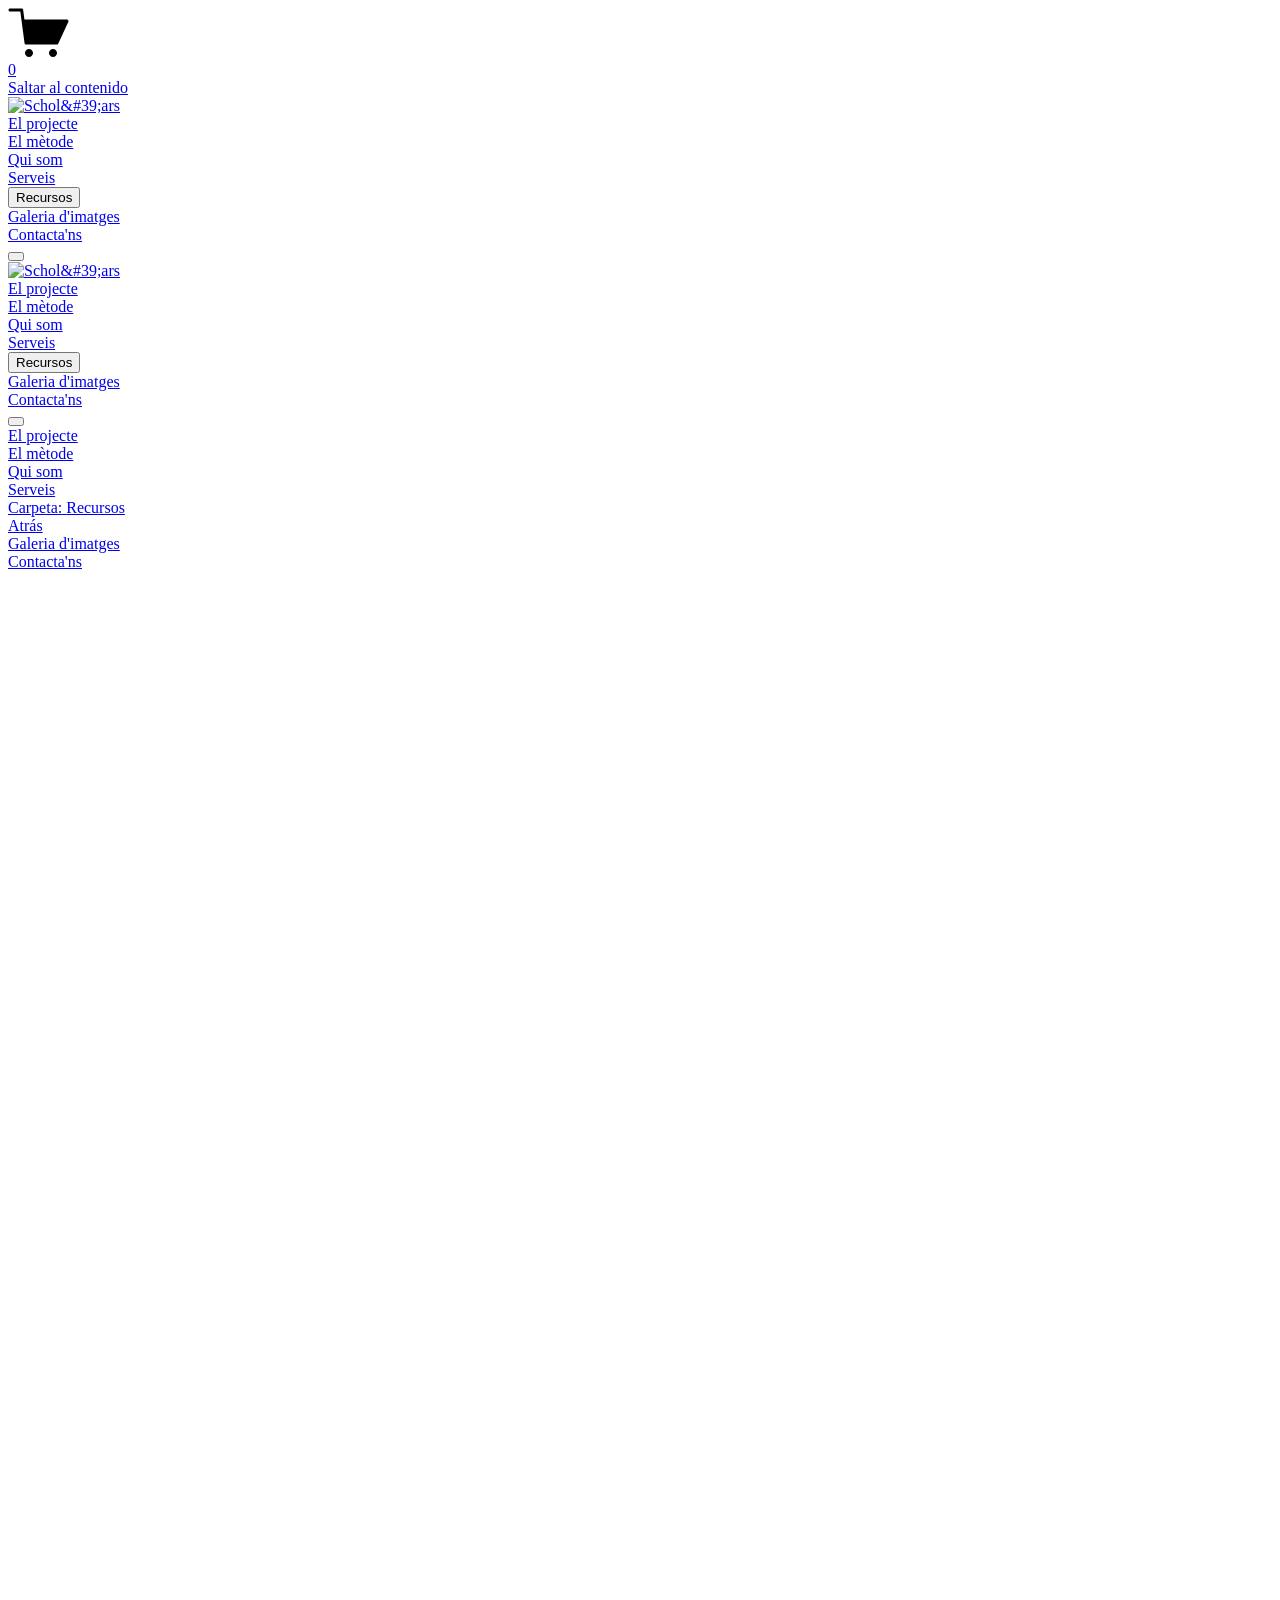
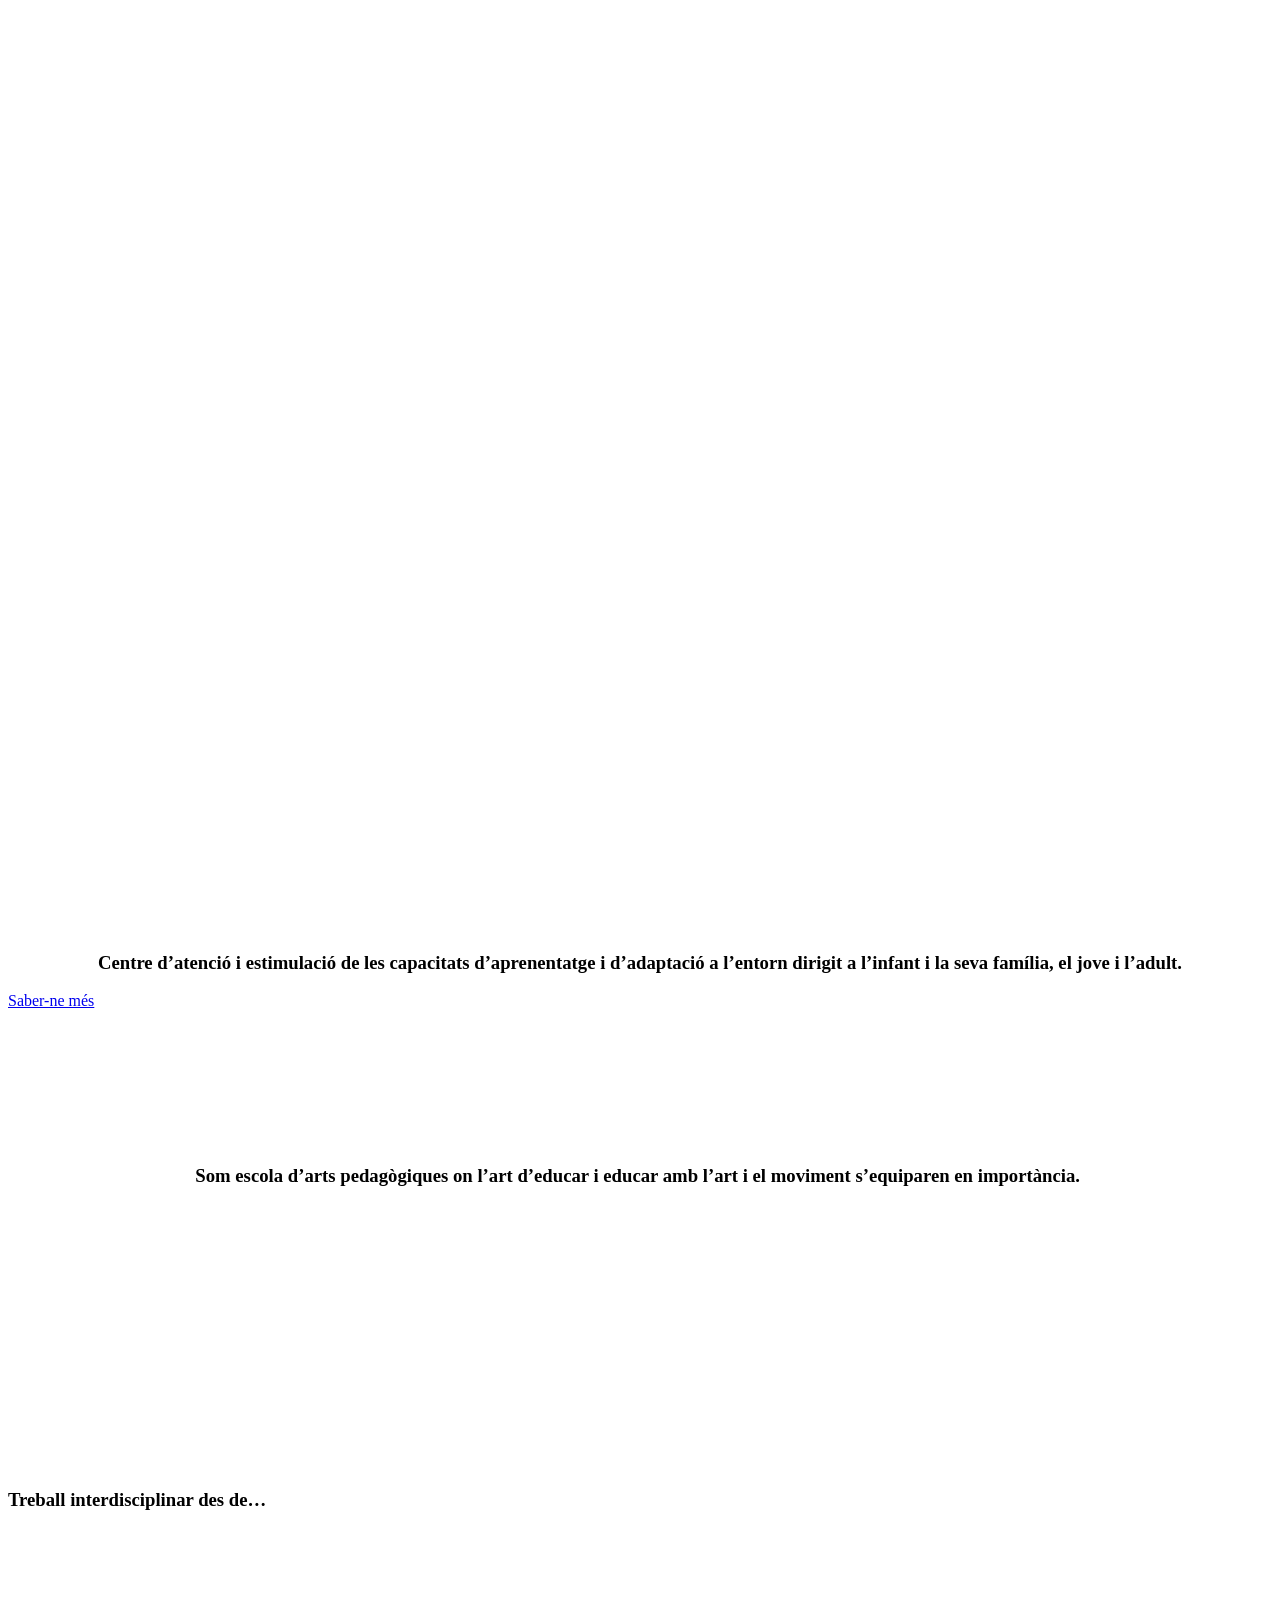
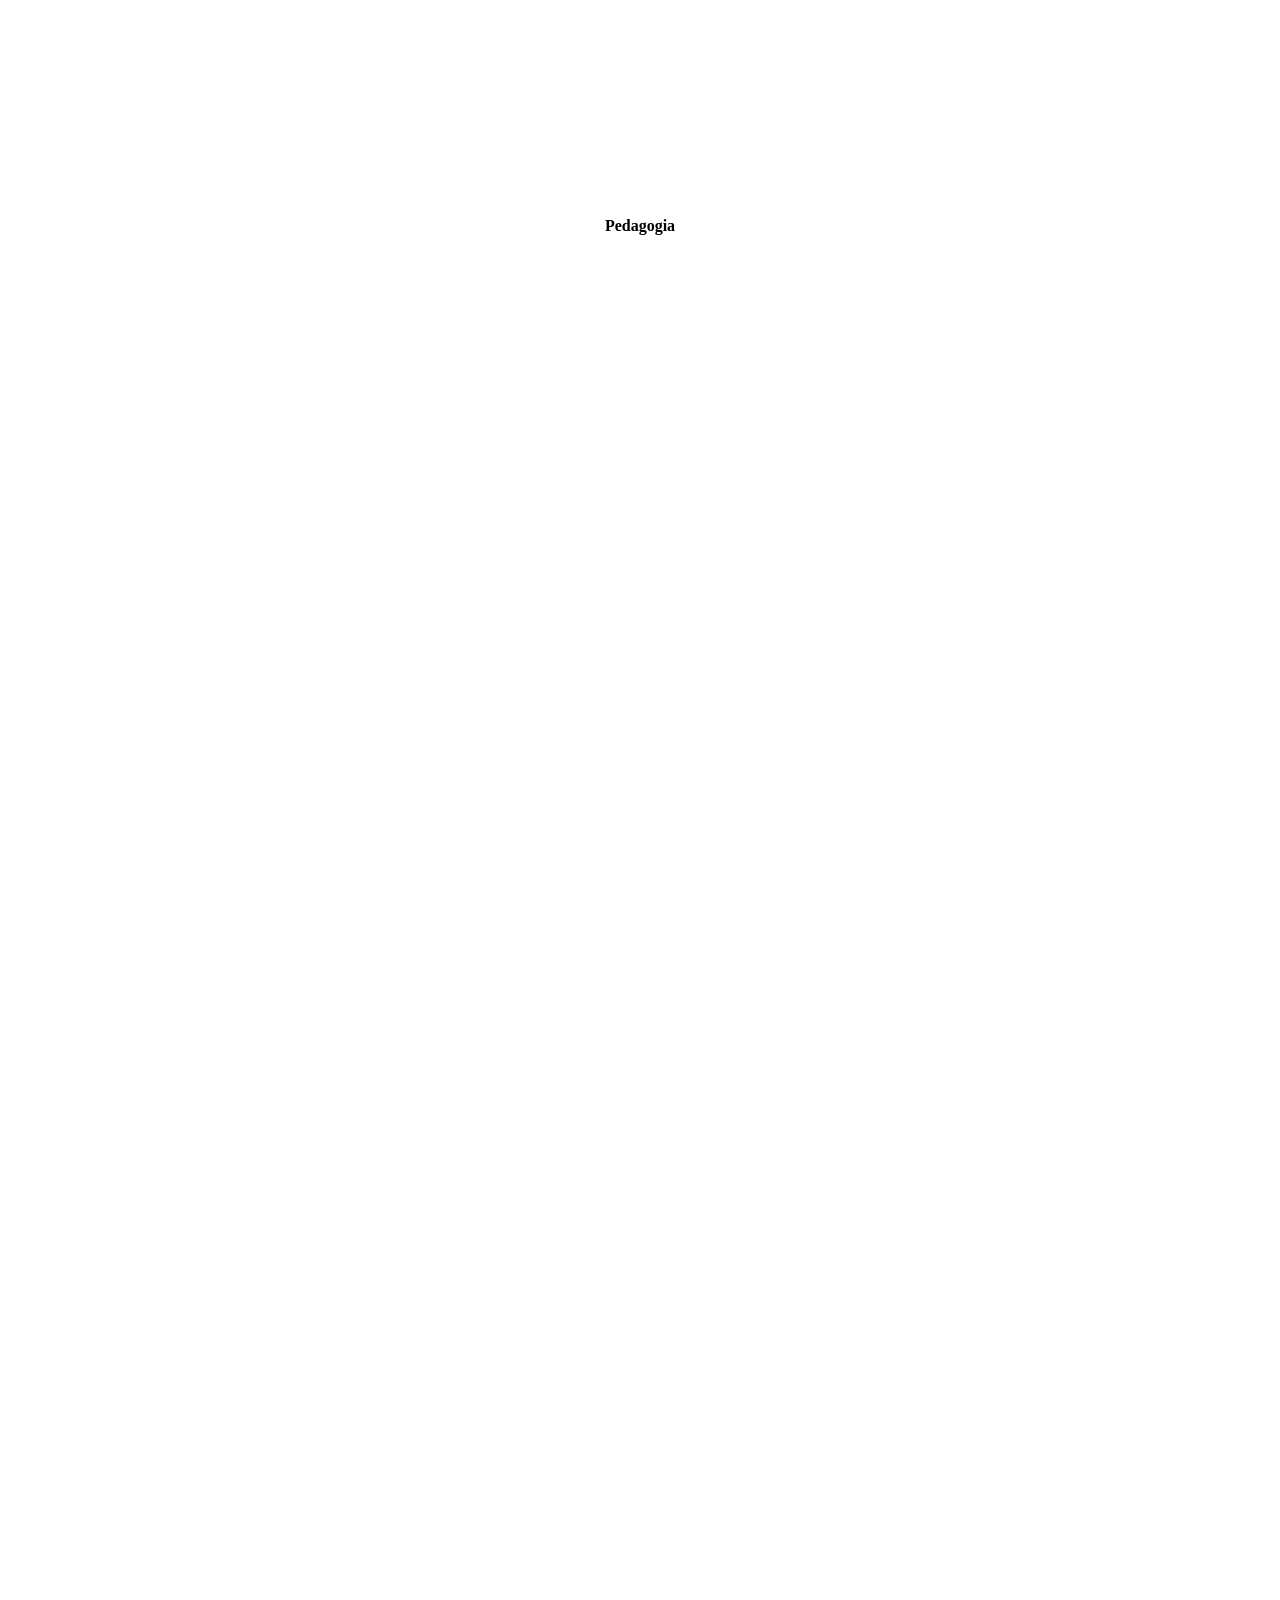
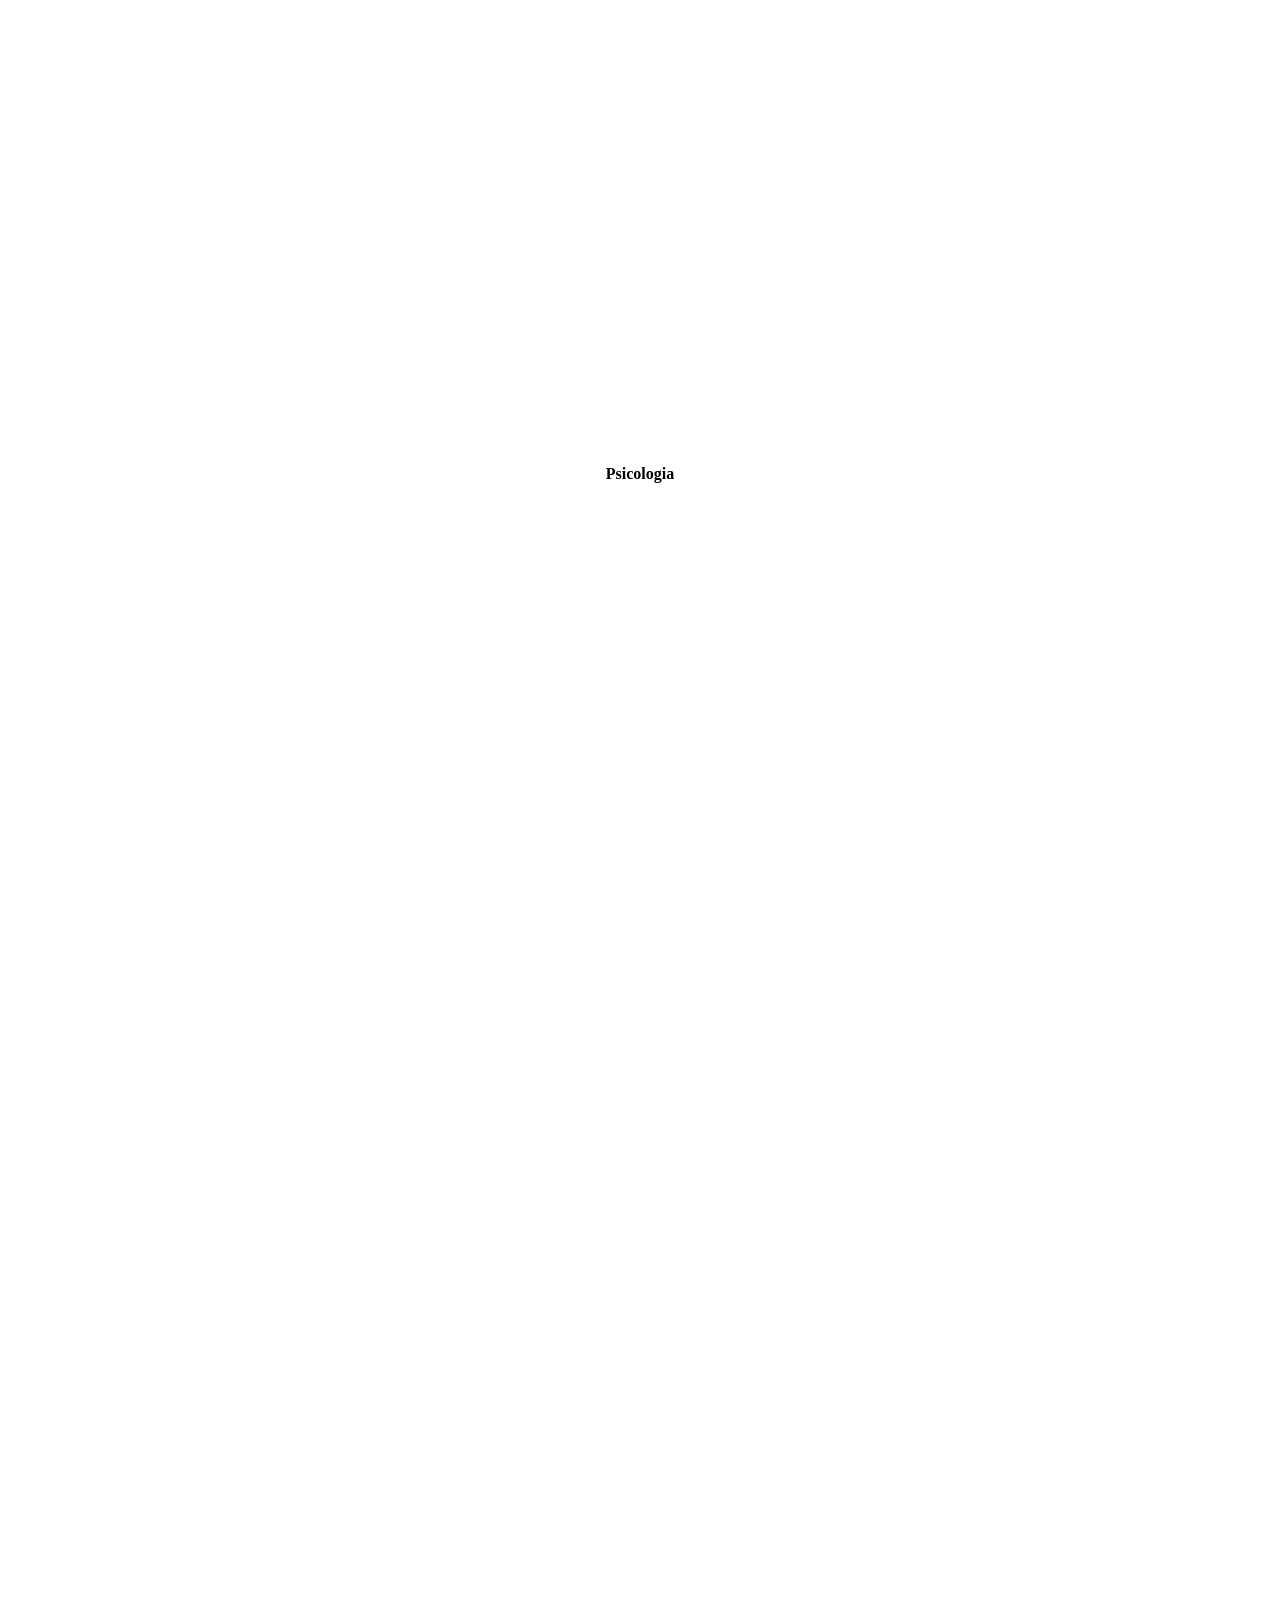
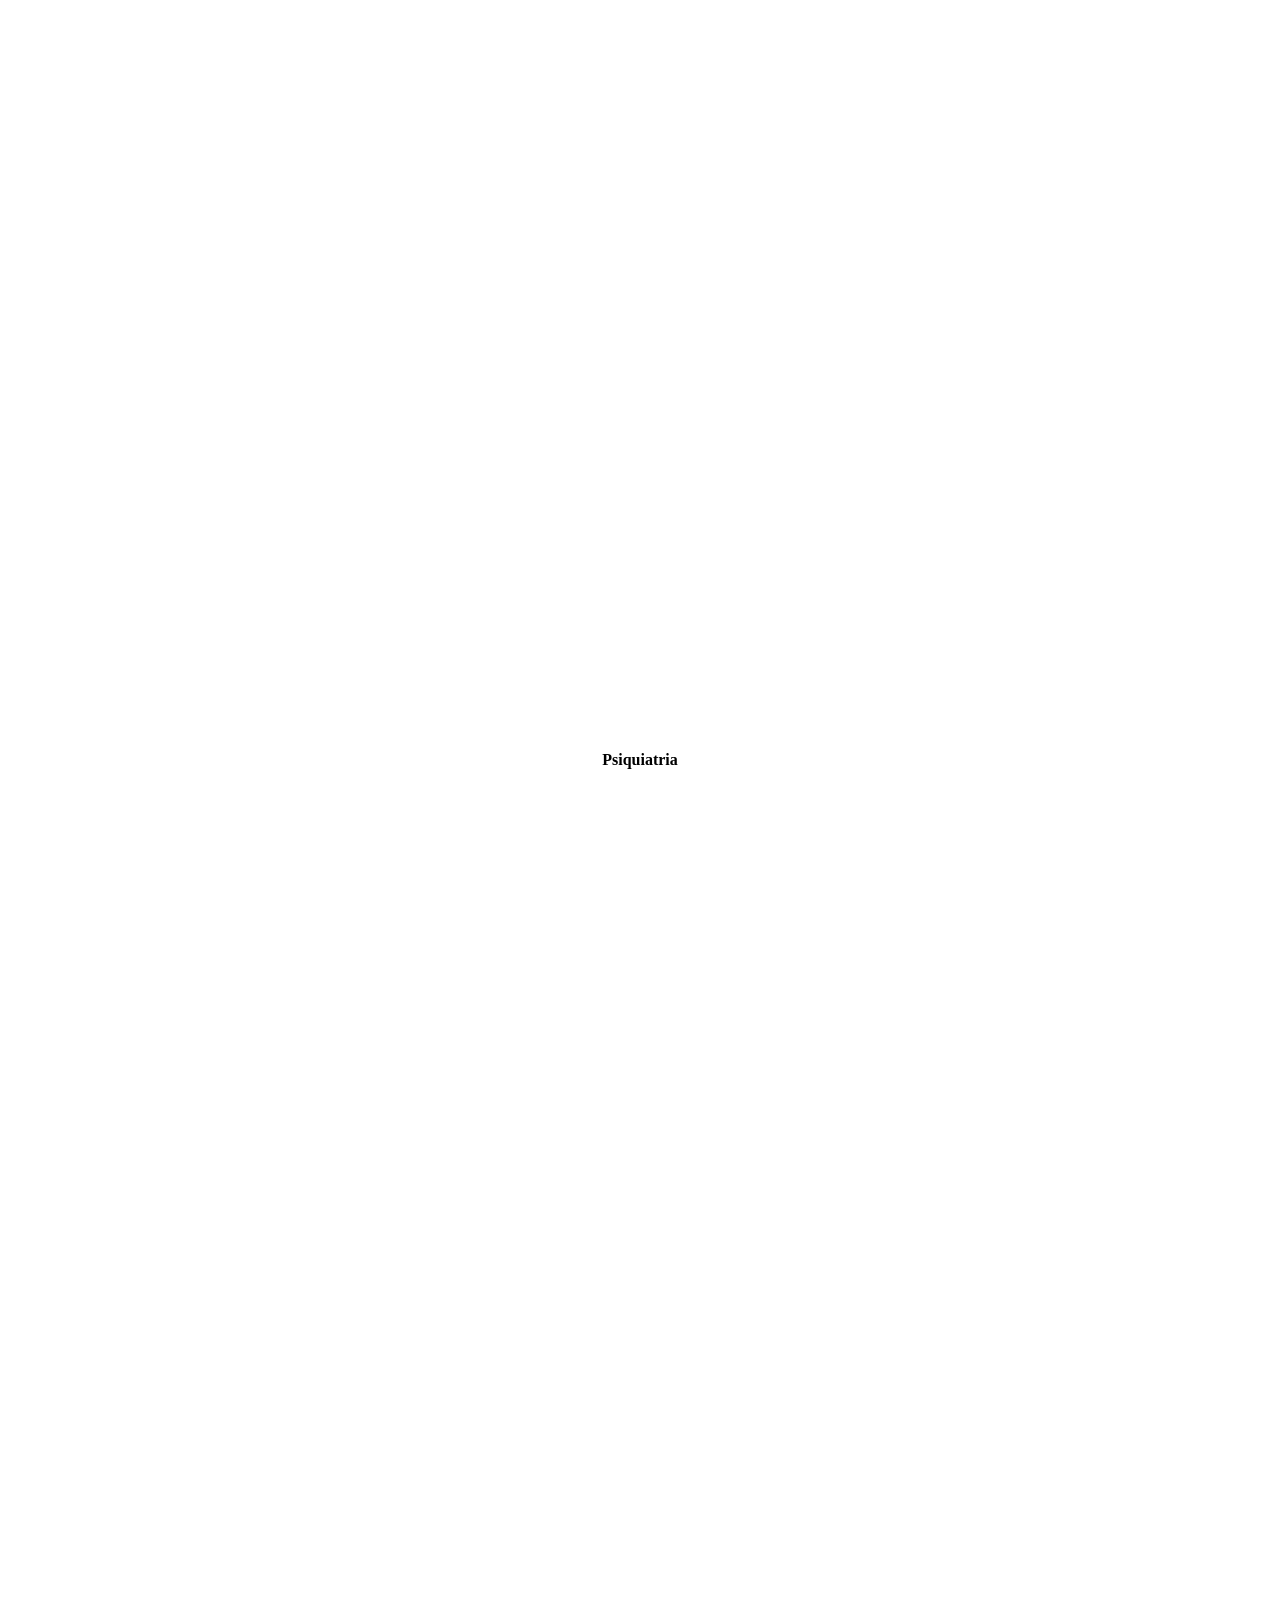
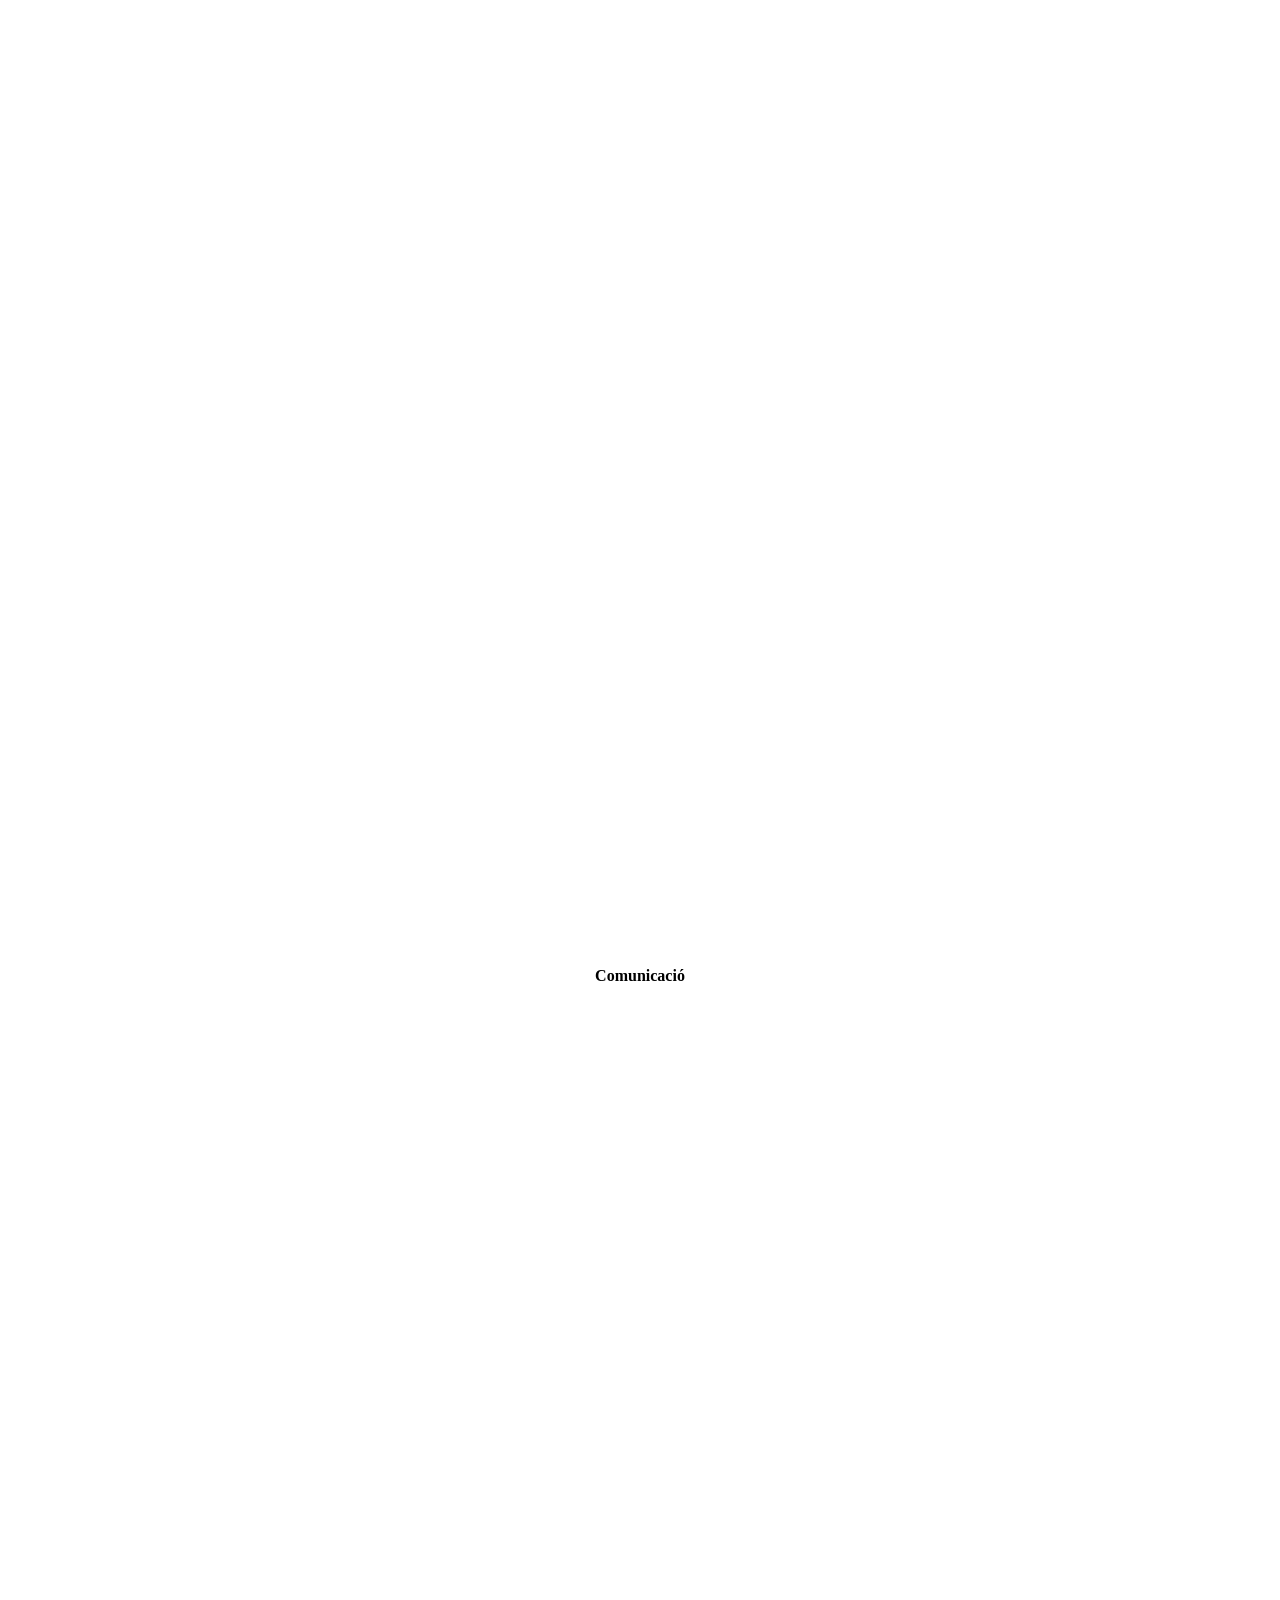
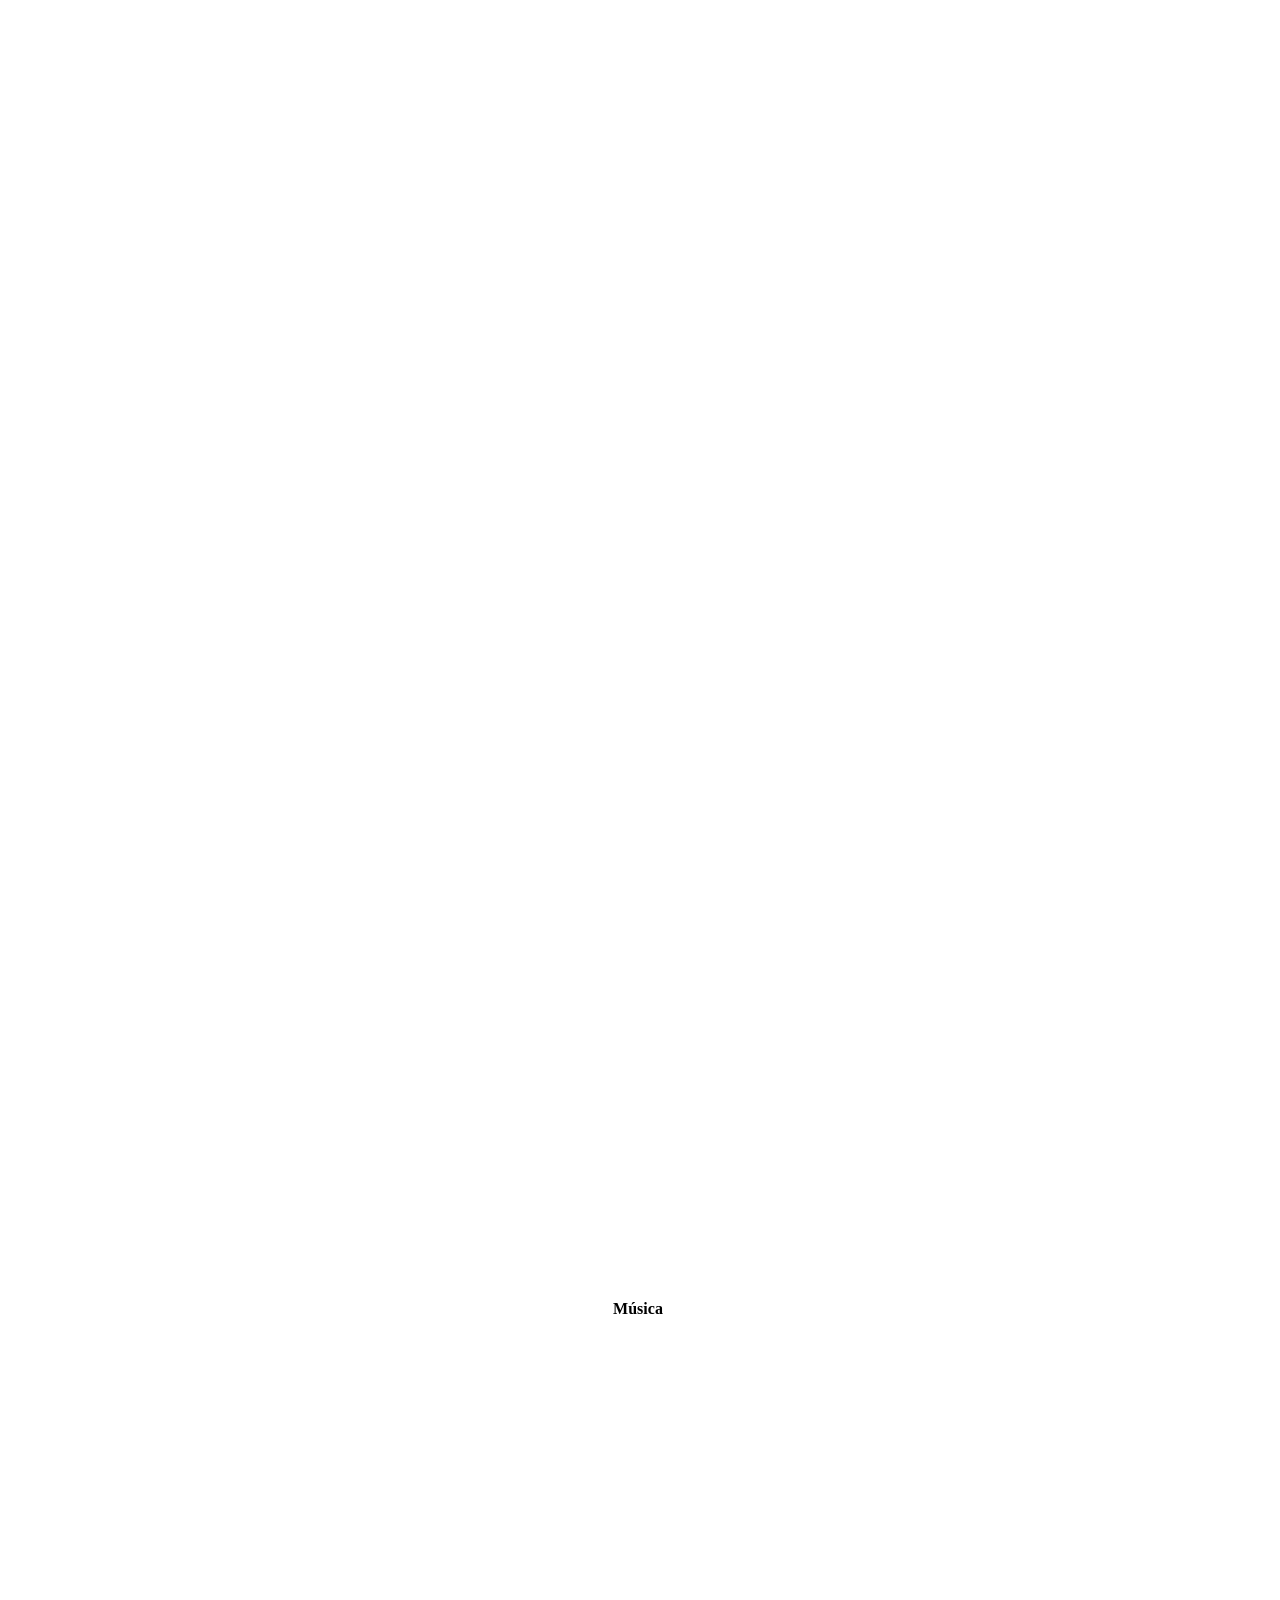
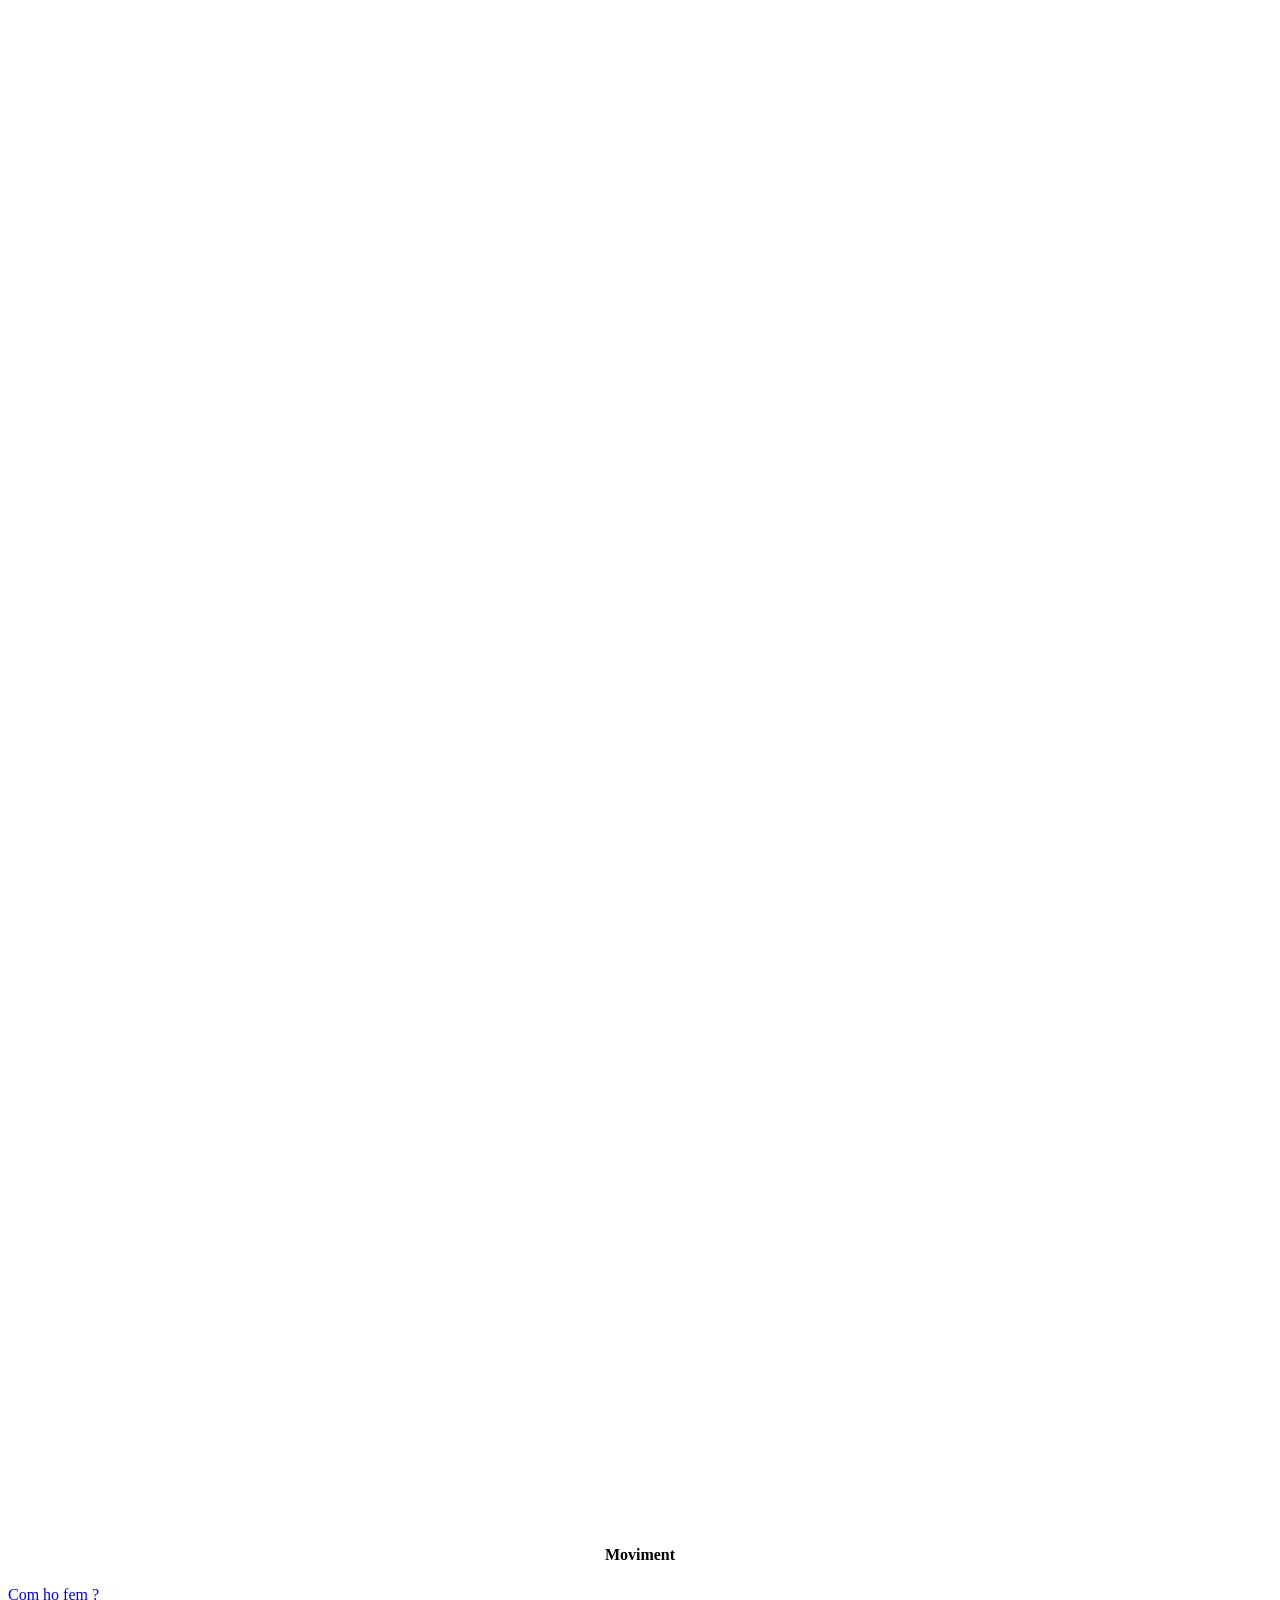
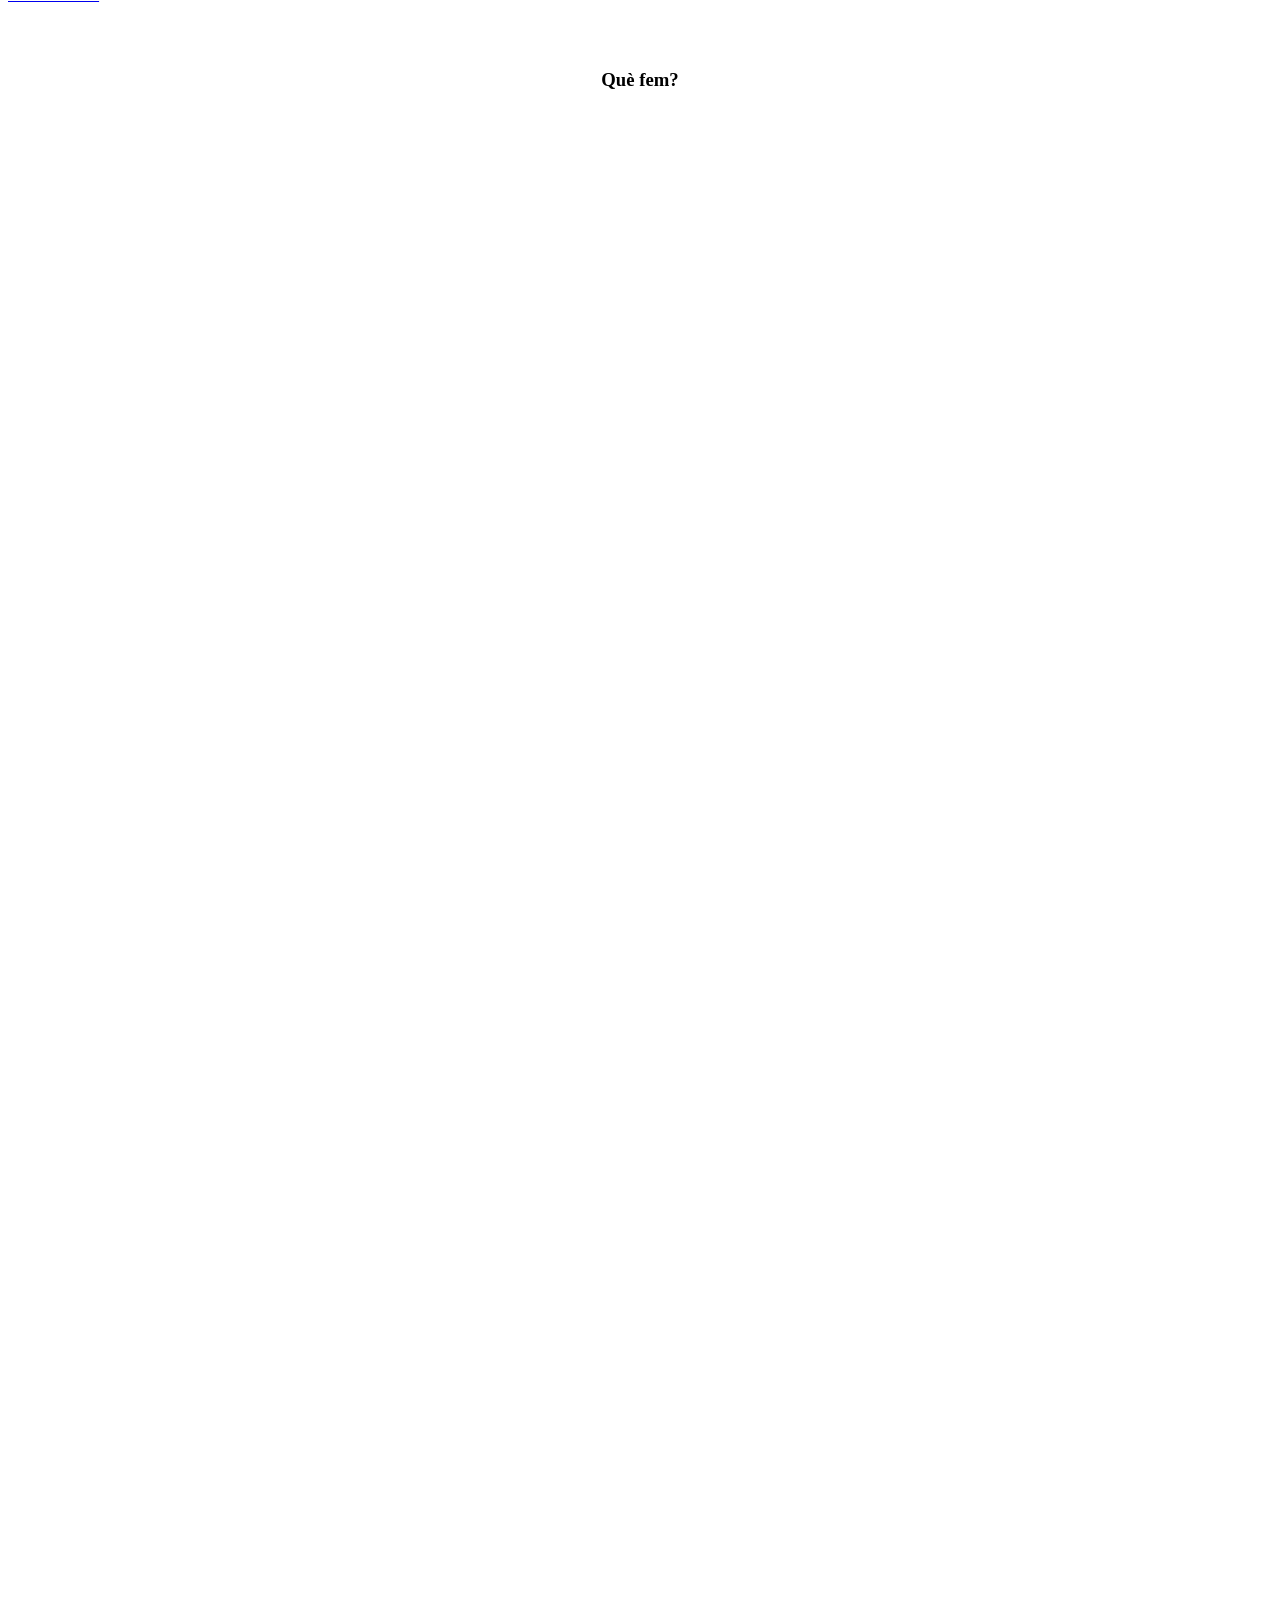
==== index.html @ 6e0f1e00 "first commit" ====
<!doctype html>
<html xmlns:og="http://opengraphprotocol.org/schema/" xmlns:fb="http://www.facebook.com/2008/fbml" lang="es-ES"  >
  <head>
    <meta http-equiv="X-UA-Compatible" content="IE=edge,chrome=1">
    <meta name="viewport" content="width=device-width, initial-scale=1">
    <!-- This is Squarespace. --><!-- schol-ars -->
<base href="">
<meta charset="utf-8" />
<title>Schol&#39;ars</title>
<meta http-equiv="Accept-CH" content="Sec-CH-UA-Platform-Version, Sec-CH-UA-Model" /><link rel="icon" type="image/x-icon" href="https://assets.squarespace.com/universal/default-favicon.ico"/>
<link rel="canonical" href="index.html"/>
<meta property="og:site_name" content="Schol'ars"/>
<meta property="og:title" content="Schol&#39;ars"/>
<meta property="og:url" content="https://schol-ars.squarespace.com"/>
<meta property="og:type" content="website"/>
<meta property="og:image" content="http://static1.squarespace.com/static/5f0d84dde316c2259bf002a9/t/5f100705324d32250b6d1230/1594885895617/factura.logo_schol%2527ars.jpg?format=1500w"/>
<meta property="og:image:width" content="1120"/>
<meta property="og:image:height" content="123"/>
<meta itemprop="name" content="Schol'ars"/>
<meta itemprop="url" content="https://schol-ars.squarespace.com"/>
<meta itemprop="thumbnailUrl" content="http://static1.squarespace.com/static/5f0d84dde316c2259bf002a9/t/5f100705324d32250b6d1230/1594885895617/factura.logo_schol%2527ars.jpg?format=1500w"/>
<link rel="image_src" href="http://static1.squarespace.com/static/5f0d84dde316c2259bf002a9/t/5f100705324d32250b6d1230/1594885895617/factura.logo_schol%2527ars.jpg?format=1500w" />
<meta itemprop="image" content="http://static1.squarespace.com/static/5f0d84dde316c2259bf002a9/t/5f100705324d32250b6d1230/1594885895617/factura.logo_schol%2527ars.jpg?format=1500w"/>
<meta name="twitter:title" content="Schol'ars"/>
<meta name="twitter:image" content="http://static1.squarespace.com/static/5f0d84dde316c2259bf002a9/t/5f100705324d32250b6d1230/1594885895617/factura.logo_schol%2527ars.jpg?format=1500w"/>
<meta name="twitter:url" content="https://schol-ars.squarespace.com"/>
<meta name="twitter:card" content="summary"/>
<meta name="description" content="" />
<link rel="preconnect" href="https://images.squarespace-cdn.com">
<link rel="preconnect" href="https://use.typekit.net" crossorigin>
<link rel="preconnect" href="https://p.typekit.net" crossorigin>
<script type="text/javascript" src="https://use.typekit.net/ik/[base64].js" async fetchpriority="high" onload="try{Typekit.load();}catch(e){} document.documentElement.classList.remove('wf-loading');"></script>
<script>document.documentElement.classList.add('wf-loading')</script>
<style>@keyframes fonts-loading { 0%, 99% { color: transparent; } } html.wf-loading * { animation: fonts-loading 3s; }</style>
<link rel="preconnect" href="https://fonts.gstatic.com" crossorigin>
<link rel="stylesheet" href="https://fonts.googleapis.com/css2?family=Cormorant+Garamond:ital,wght@0,500;0,700;1,500;1,700"><script type="text/javascript" crossorigin="anonymous" defer="true" nomodule="nomodule" src="https://assets.squarespace.com/@sqs/polyfiller/1.6/legacy.js"></script>
<script type="text/javascript" crossorigin="anonymous" defer="true" src="https://assets.squarespace.com/@sqs/polyfiller/1.6/modern.js"></script>
<script type="text/javascript">SQUARESPACE_ROLLUPS = {};</script>
<script>(function(rollups, name) { if (!rollups[name]) { rollups[name] = {}; } rollups[name].js = ["//assets.squarespace.com/universal/scripts-compressed/visitor-site-error-reporter-7f1647fe2903f817-min.es-419.js"]; })(SQUARESPACE_ROLLUPS, 'squarespace-visitor_site_error_reporter');</script>
<script crossorigin="anonymous" src="https://assets.squarespace.com/universal/scripts-compressed/visitor-site-error-reporter-7f1647fe2903f817-min.es-419.js" defer ></script><script>(function(rollups, name) { if (!rollups[name]) { rollups[name] = {}; } rollups[name].js = ["//assets.squarespace.com/universal/scripts-compressed/extract-css-runtime-5b43f9278a1d5c39-min.es-419.js"]; })(SQUARESPACE_ROLLUPS, 'squarespace-extract_css_runtime');</script>
<script crossorigin="anonymous" src="https://assets.squarespace.com/universal/scripts-compressed/extract-css-runtime-5b43f9278a1d5c39-min.es-419.js" defer ></script><script>(function(rollups, name) { if (!rollups[name]) { rollups[name] = {}; } rollups[name].js = ["//assets.squarespace.com/universal/scripts-compressed/extract-css-moment-js-vendor-30cd72f6ff728add-min.es-419.js"]; })(SQUARESPACE_ROLLUPS, 'squarespace-extract_css_moment_js_vendor');</script>
<script crossorigin="anonymous" src="https://assets.squarespace.com/universal/scripts-compressed/extract-css-moment-js-vendor-30cd72f6ff728add-min.es-419.js" defer ></script><script>(function(rollups, name) { if (!rollups[name]) { rollups[name] = {}; } rollups[name].js = ["//assets.squarespace.com/universal/scripts-compressed/cldr-resource-pack-d74d73e89c17c5ac-min.es-419.js"]; })(SQUARESPACE_ROLLUPS, 'squarespace-cldr_resource_pack');</script>
<script crossorigin="anonymous" src="https://assets.squarespace.com/universal/scripts-compressed/cldr-resource-pack-d74d73e89c17c5ac-min.es-419.js" defer ></script><script>(function(rollups, name) { if (!rollups[name]) { rollups[name] = {}; } rollups[name].js = ["//assets.squarespace.com/universal/scripts-compressed/common-vendors-stable-c8ba9c9bb37f18ad-min.es-419.js"]; })(SQUARESPACE_ROLLUPS, 'squarespace-common_vendors_stable');</script>
<script crossorigin="anonymous" src="https://assets.squarespace.com/universal/scripts-compressed/common-vendors-stable-c8ba9c9bb37f18ad-min.es-419.js" defer ></script><script>(function(rollups, name) { if (!rollups[name]) { rollups[name] = {}; } rollups[name].js = ["//assets.squarespace.com/universal/scripts-compressed/common-vendors-1fcf296abdf29175-min.es-419.js"]; })(SQUARESPACE_ROLLUPS, 'squarespace-common_vendors');</script>
<script crossorigin="anonymous" src="https://assets.squarespace.com/universal/scripts-compressed/common-vendors-1fcf296abdf29175-min.es-419.js" defer ></script><script>(function(rollups, name) { if (!rollups[name]) { rollups[name] = {}; } rollups[name].js = ["//assets.squarespace.com/universal/scripts-compressed/common-3fb6f1de9ffe36f9-min.es-419.js"]; })(SQUARESPACE_ROLLUPS, 'squarespace-common');</script>
<script crossorigin="anonymous" src="https://assets.squarespace.com/universal/scripts-compressed/common-3fb6f1de9ffe36f9-min.es-419.js" defer ></script><script>(function(rollups, name) { if (!rollups[name]) { rollups[name] = {}; } rollups[name].js = ["//assets.squarespace.com/universal/scripts-compressed/performance-dc59df8c6d82b7d9-min.es-419.js"]; })(SQUARESPACE_ROLLUPS, 'squarespace-performance');</script>
<script crossorigin="anonymous" src="https://assets.squarespace.com/universal/scripts-compressed/performance-dc59df8c6d82b7d9-min.es-419.js" defer ></script><script data-name="static-context">Static = window.Static || {}; Static.SQUARESPACE_CONTEXT = {"betaFeatureFlags":["member_areas_feature","campaigns_discount_section_in_blasts","enable_modernized_pdp_m3_layout_ux","i18n_beta_website_locales","marketing_automations","scripts_defer","campaigns_merch_state","modernized-pdp-m2-enabled","campaigns_table_v2","contacts_and_campaigns_redesign","override_block_styles","supports_versioned_template_assets","campaigns_discount_section_in_automations","enable_form_submission_trigger","new_stacked_index","nested_categories","enable_modernized_pdp_m3_fluid","campaigns_thumbnail_layout","campaigns_import_discounts","marketing_landing_page","order_status_page_checkout_landing_enabled","campaigns_new_image_layout_picker"],"facebookAppId":"314192535267336","facebookApiVersion":"v6.0","rollups":{"squarespace-announcement-bar":{"js":"//assets.squarespace.com/universal/scripts-compressed/announcement-bar-2d677a460b879b42-min.es-419.js"},"squarespace-audio-player":{"css":"//assets.squarespace.com/universal/styles-compressed/audio-player-b05f5197a871c566-min.es-419.css","js":"//assets.squarespace.com/universal/scripts-compressed/audio-player-f556bed9611e06a5-min.es-419.js"},"squarespace-blog-collection-list":{"css":"//assets.squarespace.com/universal/styles-compressed/blog-collection-list-b4046463b72f34e2-min.es-419.css","js":"//assets.squarespace.com/universal/scripts-compressed/blog-collection-list-c432d7821c60b286-min.es-419.js"},"squarespace-calendar-block-renderer":{"css":"//assets.squarespace.com/universal/styles-compressed/calendar-block-renderer-c3fef2a497c8e56b-min.es-419.css","js":"//assets.squarespace.com/universal/scripts-compressed/calendar-block-renderer-1b1164a07630503c-min.es-419.js"},"squarespace-chartjs-helpers":{"css":"//assets.squarespace.com/universal/styles-compressed/chartjs-helpers-96b256171ee039c1-min.es-419.css","js":"//assets.squarespace.com/universal/scripts-compressed/chartjs-helpers-0bc44463ea4a03c1-min.es-419.js"},"squarespace-comments":{"css":"//assets.squarespace.com/universal/styles-compressed/comments-b49401c177b09d3a-min.es-419.css","js":"//assets.squarespace.com/universal/scripts-compressed/comments-1318970060167ad4-min.es-419.js"},"squarespace-custom-css-popup":{"css":"//assets.squarespace.com/universal/styles-compressed/custom-css-popup-1a480b1e385012d9-min.es-419.css","js":"//assets.squarespace.com/universal/scripts-compressed/custom-css-popup-a8090a666d206d5b-min.es-419.js"},"squarespace-dialog":{"css":"//assets.squarespace.com/universal/styles-compressed/dialog-86aacd645d83874c-min.es-419.css","js":"//assets.squarespace.com/universal/scripts-compressed/dialog-fbeb3c526a8cd752-min.es-419.js"},"squarespace-events-collection":{"css":"//assets.squarespace.com/universal/styles-compressed/events-collection-c3fef2a497c8e56b-min.es-419.css","js":"//assets.squarespace.com/universal/scripts-compressed/events-collection-6a574cda24fa9d6f-min.es-419.js"},"squarespace-form-rendering-utils":{"js":"//assets.squarespace.com/universal/scripts-compressed/form-rendering-utils-142c327078b13260-min.es-419.js"},"squarespace-forms":{"css":"//assets.squarespace.com/universal/styles-compressed/forms-0afd3c6ac30bbab1-min.es-419.css","js":"//assets.squarespace.com/universal/scripts-compressed/forms-b8d1fabfabb0c8c6-min.es-419.js"},"squarespace-gallery-collection-list":{"css":"//assets.squarespace.com/universal/styles-compressed/gallery-collection-list-b4046463b72f34e2-min.es-419.css","js":"//assets.squarespace.com/universal/scripts-compressed/gallery-collection-list-9931dfceeabc40bf-min.es-419.js"},"squarespace-image-zoom":{"css":"//assets.squarespace.com/universal/styles-compressed/image-zoom-b4046463b72f34e2-min.es-419.css","js":"//assets.squarespace.com/universal/scripts-compressed/image-zoom-628e2f857f114795-min.es-419.js"},"squarespace-pinterest":{"css":"//assets.squarespace.com/universal/styles-compressed/pinterest-b4046463b72f34e2-min.es-419.css","js":"//assets.squarespace.com/universal/scripts-compressed/pinterest-648f536ac898b2f4-min.es-419.js"},"squarespace-popup-overlay":{"css":"//assets.squarespace.com/universal/styles-compressed/popup-overlay-b742b752f5880972-min.es-419.css","js":"//assets.squarespace.com/universal/scripts-compressed/popup-overlay-80ff6fd4ae74bafd-min.es-419.js"},"squarespace-product-quick-view":{"css":"//assets.squarespace.com/universal/styles-compressed/product-quick-view-0afd3c6ac30bbab1-min.es-419.css","js":"//assets.squarespace.com/universal/scripts-compressed/product-quick-view-2d9542d7ebe741de-min.es-419.js"},"squarespace-products-collection-item-v2":{"css":"//assets.squarespace.com/universal/styles-compressed/products-collection-item-v2-b4046463b72f34e2-min.es-419.css","js":"//assets.squarespace.com/universal/scripts-compressed/products-collection-item-v2-8110088150e96095-min.es-419.js"},"squarespace-products-collection-list-v2":{"css":"//assets.squarespace.com/universal/styles-compressed/products-collection-list-v2-b4046463b72f34e2-min.es-419.css","js":"//assets.squarespace.com/universal/scripts-compressed/products-collection-list-v2-403911a594a731ee-min.es-419.js"},"squarespace-search-page":{"css":"//assets.squarespace.com/universal/styles-compressed/search-page-90a67fc09b9b32c6-min.es-419.css","js":"//assets.squarespace.com/universal/scripts-compressed/search-page-a907a07dbc51ac87-min.es-419.js"},"squarespace-search-preview":{"js":"//assets.squarespace.com/universal/scripts-compressed/search-preview-190e8f29ef7a85b6-min.es-419.js"},"squarespace-simple-liking":{"css":"//assets.squarespace.com/universal/styles-compressed/simple-liking-701bf8bbc05ec6aa-min.es-419.css","js":"//assets.squarespace.com/universal/scripts-compressed/simple-liking-2e85386f068f69b9-min.es-419.js"},"squarespace-social-buttons":{"css":"//assets.squarespace.com/universal/styles-compressed/social-buttons-95032e5fa98e47a5-min.es-419.css","js":"//assets.squarespace.com/universal/scripts-compressed/social-buttons-272b33220b76cd56-min.es-419.js"},"squarespace-tourdates":{"css":"//assets.squarespace.com/universal/styles-compressed/tourdates-b4046463b72f34e2-min.es-419.css","js":"//assets.squarespace.com/universal/scripts-compressed/tourdates-babe2eed5bedefe4-min.es-419.js"},"squarespace-website-overlays-manager":{"css":"//assets.squarespace.com/universal/styles-compressed/website-overlays-manager-07ea5a4e004e6710-min.es-419.css","js":"//assets.squarespace.com/universal/scripts-compressed/website-overlays-manager-02d2ccbb64693fcc-min.es-419.js"}},"pageType":2,"website":{"id":"5f0d84dde316c2259bf002a9","identifier":"schol-ars","websiteType":1,"contentModifiedOn":1599064571462,"cloneable":false,"hasBeenCloneable":false,"siteStatus":{},"language":"es-ES","translationLocale":"es-419","formattingLocale":"es-ES","timeZone":"Europe/Madrid","machineTimeZoneOffset":7200000,"timeZoneOffset":7200000,"timeZoneAbbr":"CEST","siteTitle":"Schol'ars","fullSiteTitle":"Schol'ars","logoImageId":"5f100705324d32250b6d1230","shareButtonOptions":{"6":true,"7":true,"3":true,"1":true,"8":true,"4":true,"2":true},"logoImageUrl":"//images.squarespace-cdn.com/content/v1/5f0d84dde316c2259bf002a9/1594885893893-3HM3TAVPPI4Q6H9HPRWZ/factura.logo_schol%2527ars.jpg","authenticUrl":"https://schol-ars.squarespace.com","internalUrl":"https://schol-ars.squarespace.com","baseUrl":"https://schol-ars.squarespace.com","sslSetting":3,"isHstsEnabled":false,"socialAccounts":[{"serviceId":64,"addedOn":1594721502092,"profileUrl":"http://www.instagram.com","iconEnabled":true,"serviceName":"instagram-unauth"}],"typekitId":"","statsMigrated":false,"imageMetadataProcessingEnabled":false,"screenshotId":"2475492787efd6daf71c558c713e0486f34bd798b2e8176214a7715626e00229","captchaSettings":{"enabledForDonations":false},"showOwnerLogin":false},"websiteSettings":{"id":"5f0d84dde316c2259bf002ab","websiteId":"5f0d84dde316c2259bf002a9","subjects":[],"country":"ES","state":"CT","simpleLikingEnabled":true,"popupOverlaySettings":{"style":1,"enabledPages":[]},"commentLikesAllowed":true,"commentAnonAllowed":true,"commentThreaded":true,"commentApprovalRequired":false,"commentAvatarsOn":true,"commentSortType":2,"commentFlagThreshold":0,"commentFlagsAllowed":true,"commentEnableByDefault":true,"commentDisableAfterDaysDefault":0,"disqusShortname":"","commentsEnabled":false,"storeSettings":{"returnPolicy":null,"termsOfService":null,"privacyPolicy":null,"expressCheckout":false,"continueShoppingLinkUrl":"/","useLightCart":false,"showNoteField":false,"shippingCountryDefaultValue":"US","billToShippingDefaultValue":false,"showShippingPhoneNumber":true,"isShippingPhoneRequired":false,"showBillingPhoneNumber":true,"isBillingPhoneRequired":false,"currenciesSupported":["USD","CAD","GBP","AUD","EUR","CHF","NOK","SEK","DKK","NZD","SGD","MXN","HKD","CZK","ILS","MYR","RUB","PHP","PLN","THB","BRL","ARS","COP","IDR","INR","JPY","ZAR"],"defaultCurrency":"USD","selectedCurrency":"USD","measurementStandard":1,"showCustomCheckoutForm":false,"checkoutPageMarketingOptInEnabled":false,"enableMailingListOptInByDefault":false,"sameAsRetailLocation":false,"merchandisingSettings":{"scarcityEnabledOnProductItems":false,"scarcityEnabledOnProductBlocks":false,"scarcityMessageType":"DEFAULT_SCARCITY_MESSAGE","scarcityThreshold":10,"multipleQuantityAllowedForServices":true,"restockNotificationsEnabled":false,"restockNotificationsSuccessText":"","restockNotificationsMailingListSignUpEnabled":false,"relatedProductsEnabled":false,"relatedProductsOrdering":"random","soldOutVariantsDropdownDisabled":false,"productComposerOptedIn":false,"productComposerABTestOptedOut":false,"productReviewsEnabled":false,"displayImportedProductReviewsEnabled":false,"hasOptedToCollectNativeReviews":false},"minimumOrderSubtotalEnabled":false,"addToCartConfirmationType":2,"isLive":false,"multipleQuantityAllowedForServices":true},"useEscapeKeyToLogin":true,"ssBadgeType":1,"ssBadgePosition":4,"ssBadgeVisibility":1,"ssBadgeDevices":1,"pinterestOverlayOptions":{"mode":"disabled"},"userAccountsSettings":{"loginAllowed":false,"signupAllowed":false}},"cookieSettings":{"isCookieBannerEnabled":false,"isRestrictiveCookiePolicyEnabled":false,"cookieBannerText":"Al usar esta p\u00E1gina web, aceptas nuestro uso de cookies. Usamos cookies para ofrecerte una mejor experiencia y para ayudar a que nuestra p\u00E1gina funcione de manera efectiva.","cookieBannerTheme":"DARK","cookieBannerVariant":"BAR","cookieBannerPosition":"BOTTOM","cookieBannerCtaVariant":"ICON","cookieBannerCtaText":"OK","cookieBannerAcceptType":"OPT_IN","cookieBannerHasOptOut":false,"cookieBannerHasManageCookies":false,"cookieBannerSavedPreferencesLayout":"PILL"},"websiteCloneable":false,"collection":{"title":" ","id":"5f0d86b56318062051cf63ea","fullUrl":"/","type":10,"permissionType":1},"subscribed":false,"appDomain":"squarespace.com","templateTweakable":true,"tweakJSON":{"form-use-theme-colors":"false","header-logo-height":"59px","header-mobile-logo-max-height":"30px","header-vert-padding":"2.7vw","header-width":"Full","maxPageWidth":"2000px","mobile-header-vert-padding":"6vw","pagePadding":"3vw","tweak-blog-alternating-side-by-side-image-aspect-ratio":"1:1 Square","tweak-blog-alternating-side-by-side-image-spacing":"6%","tweak-blog-alternating-side-by-side-meta-spacing":"20px","tweak-blog-alternating-side-by-side-primary-meta":"Categories","tweak-blog-alternating-side-by-side-read-more-spacing":"20px","tweak-blog-alternating-side-by-side-secondary-meta":"Date","tweak-blog-basic-grid-columns":"2","tweak-blog-basic-grid-image-aspect-ratio":"3:2 Standard","tweak-blog-basic-grid-image-spacing":"50px","tweak-blog-basic-grid-meta-spacing":"37px","tweak-blog-basic-grid-primary-meta":"Categories","tweak-blog-basic-grid-read-more-spacing":"37px","tweak-blog-basic-grid-secondary-meta":"Date","tweak-blog-item-custom-width":"75","tweak-blog-item-show-author-profile":"true","tweak-blog-item-width":"Medium","tweak-blog-masonry-columns":"2","tweak-blog-masonry-horizontal-spacing":"30px","tweak-blog-masonry-image-spacing":"20px","tweak-blog-masonry-meta-spacing":"20px","tweak-blog-masonry-primary-meta":"Categories","tweak-blog-masonry-read-more-spacing":"20px","tweak-blog-masonry-secondary-meta":"Date","tweak-blog-masonry-vertical-spacing":"30px","tweak-blog-side-by-side-image-aspect-ratio":"1:1 Square","tweak-blog-side-by-side-image-spacing":"6%","tweak-blog-side-by-side-meta-spacing":"20px","tweak-blog-side-by-side-primary-meta":"Categories","tweak-blog-side-by-side-read-more-spacing":"20px","tweak-blog-side-by-side-secondary-meta":"Date","tweak-blog-single-column-image-spacing":"50px","tweak-blog-single-column-meta-spacing":"30px","tweak-blog-single-column-primary-meta":"Categories","tweak-blog-single-column-read-more-spacing":"30px","tweak-blog-single-column-secondary-meta":"Date","tweak-events-stacked-show-thumbnails":"true","tweak-events-stacked-thumbnail-size":"3:2 Standard","tweak-fixed-header":"true","tweak-fixed-header-style":"Basic","tweak-global-animations-animation-curve":"ease","tweak-global-animations-animation-delay":"0.6s","tweak-global-animations-animation-duration":"0.45s","tweak-global-animations-animation-style":"fade","tweak-global-animations-animation-type":"scale","tweak-global-animations-complexity-level":"detailed","tweak-global-animations-enabled":"true","tweak-portfolio-grid-basic-custom-height":"50","tweak-portfolio-grid-overlay-custom-height":"50","tweak-portfolio-hover-follow-acceleration":"10%","tweak-portfolio-hover-follow-animation-duration":"Medium","tweak-portfolio-hover-follow-animation-type":"Fade","tweak-portfolio-hover-follow-delimiter":"Forward Slash","tweak-portfolio-hover-follow-front":"false","tweak-portfolio-hover-follow-layout":"Inline","tweak-portfolio-hover-follow-size":"75","tweak-portfolio-hover-follow-text-spacing-x":"1.5","tweak-portfolio-hover-follow-text-spacing-y":"1.5","tweak-portfolio-hover-static-animation-duration":"Medium","tweak-portfolio-hover-static-animation-type":"Scale Up","tweak-portfolio-hover-static-delimiter":"Forward Slash","tweak-portfolio-hover-static-front":"false","tweak-portfolio-hover-static-layout":"Stacked","tweak-portfolio-hover-static-size":"75","tweak-portfolio-hover-static-text-spacing-x":"1.5","tweak-portfolio-hover-static-text-spacing-y":"1.5","tweak-portfolio-index-background-animation-duration":"Medium","tweak-portfolio-index-background-animation-type":"Fade","tweak-portfolio-index-background-custom-height":"50","tweak-portfolio-index-background-delimiter":"None","tweak-portfolio-index-background-height":"Large","tweak-portfolio-index-background-horizontal-alignment":"Center","tweak-portfolio-index-background-link-format":"Stacked","tweak-portfolio-index-background-persist":"false","tweak-portfolio-index-background-vertical-alignment":"Middle","tweak-portfolio-index-background-width":"Full","tweak-transparent-header":"false"},"templateId":"5c5a519771c10ba3470d8101","templateVersion":"7.1","pageFeatures":[1,2,4],"gmRenderKey":"QUl6YVN5Q0JUUk9xNkx1dkZfSUUxcjQ2LVQ0QWVUU1YtMGQ3bXk4","templateScriptsRootUrl":"https://static1.squarespace.com/static/vta/5c5a519771c10ba3470d8101/scripts/","impersonatedSession":false,"demoCollections":[],"tzData":{"zones":[[60,"EU","CE%sT",null]],"rules":{"EU":[[1981,"max",null,"Mar","lastSun","1:00u","1:00","S"],[1996,"max",null,"Oct","lastSun","1:00u","0",null]]}},"showAnnouncementBar":false,"recaptchaEnterpriseContext":{"recaptchaEnterpriseSiteKey":"6LdDFQwjAAAAAPigEvvPgEVbb7QBm-TkVJdDTlAv"},"i18nContext":{"timeZoneData":{"id":"Europe/Madrid","name":"hora de Europa central"}},"env":"PRODUCTION","visitorFormContext":{"formFieldFormats":{"initialNameOrder":"GIVEN_FIRST","initialPhoneFormat":{"id":0,"type":"PHONE_NUMBER","country":"ES","labelLocale":"es-419","fields":[{"type":"FIELD","label":"1","identifier":"1","length":3,"required":false,"metadata":{}},{"type":"SEPARATOR","label":" ","identifier":"Space","length":0,"required":false,"metadata":{}},{"type":"FIELD","label":"2","identifier":"2","length":3,"required":false,"metadata":{}},{"type":"SEPARATOR","label":" ","identifier":"Space","length":0,"required":false,"metadata":{}},{"type":"FIELD","label":"3","identifier":"3","length":14,"required":false,"metadata":{}}]},"countries":[{"name":"Afganist\u00E1n","code":"AF","phoneCode":"+93"},{"name":"Albania","code":"AL","phoneCode":"+355"},{"name":"Alemania","code":"DE","phoneCode":"+49"},{"name":"Andorra","code":"AD","phoneCode":"+376"},{"name":"Angola","code":"AO","phoneCode":"+244"},{"name":"Anguila","code":"AI","phoneCode":"+1"},{"name":"Antigua y Barbuda","code":"AG","phoneCode":"+1"},{"name":"Arabia Saudita","code":"SA","phoneCode":"+966"},{"name":"Argelia","code":"DZ","phoneCode":"+213"},{"name":"Argentina","code":"AR","phoneCode":"+54"},{"name":"Armenia","code":"AM","phoneCode":"+374"},{"name":"Aruba","code":"AW","phoneCode":"+297"},{"name":"Australia","code":"AU","phoneCode":"+61"},{"name":"Austria","code":"AT","phoneCode":"+43"},{"name":"Azerbaiy\u00E1n","code":"AZ","phoneCode":"+994"},{"name":"Bahamas","code":"BS","phoneCode":"+1"},{"name":"Banglad\u00E9s","code":"BD","phoneCode":"+880"},{"name":"Barbados","code":"BB","phoneCode":"+1"},{"name":"Bar\u00E9in","code":"BH","phoneCode":"+973"},{"name":"B\u00E9lgica","code":"BE","phoneCode":"+32"},{"name":"Belice","code":"BZ","phoneCode":"+501"},{"name":"Ben\u00EDn","code":"BJ","phoneCode":"+229"},{"name":"Bermudas","code":"BM","phoneCode":"+1"},{"name":"Bielorrusia","code":"BY","phoneCode":"+375"},{"name":"Bolivia","code":"BO","phoneCode":"+591"},{"name":"Bosnia-Herzegovina","code":"BA","phoneCode":"+387"},{"name":"Botsuana","code":"BW","phoneCode":"+267"},{"name":"Brasil","code":"BR","phoneCode":"+55"},{"name":"Brun\u00E9i","code":"BN","phoneCode":"+673"},{"name":"Bulgaria","code":"BG","phoneCode":"+359"},{"name":"Burkina Faso","code":"BF","phoneCode":"+226"},{"name":"Burundi","code":"BI","phoneCode":"+257"},{"name":"But\u00E1n","code":"BT","phoneCode":"+975"},{"name":"Cabo Verde","code":"CV","phoneCode":"+238"},{"name":"Camboya","code":"KH","phoneCode":"+855"},{"name":"Camer\u00FAn","code":"CM","phoneCode":"+237"},{"name":"Canad\u00E1","code":"CA","phoneCode":"+1"},{"name":"Caribe neerland\u00E9s","code":"BQ","phoneCode":"+599"},{"name":"Catar","code":"QA","phoneCode":"+974"},{"name":"Chad","code":"TD","phoneCode":"+235"},{"name":"Chequia","code":"CZ","phoneCode":"+420"},{"name":"Chile","code":"CL","phoneCode":"+56"},{"name":"China","code":"CN","phoneCode":"+86"},{"name":"Chipre","code":"CY","phoneCode":"+357"},{"name":"Ciudad del Vaticano","code":"VA","phoneCode":"+39"},{"name":"Colombia","code":"CO","phoneCode":"+57"},{"name":"Comoras","code":"KM","phoneCode":"+269"},{"name":"Corea del Norte","code":"KP","phoneCode":"+850"},{"name":"Corea del Sur","code":"KR","phoneCode":"+82"},{"name":"Costa de Marfil","code":"CI","phoneCode":"+225"},{"name":"Costa Rica","code":"CR","phoneCode":"+506"},{"name":"Croacia","code":"HR","phoneCode":"+385"},{"name":"Cuba","code":"CU","phoneCode":"+53"},{"name":"Curazao","code":"CW","phoneCode":"+599"},{"name":"Dinamarca","code":"DK","phoneCode":"+45"},{"name":"Dominica","code":"DM","phoneCode":"+1"},{"name":"Ecuador","code":"EC","phoneCode":"+593"},{"name":"Egipto","code":"EG","phoneCode":"+20"},{"name":"El Salvador","code":"SV","phoneCode":"+503"},{"name":"Emiratos \u00C1rabes Unidos","code":"AE","phoneCode":"+971"},{"name":"Eritrea","code":"ER","phoneCode":"+291"},{"name":"Eslovaquia","code":"SK","phoneCode":"+421"},{"name":"Eslovenia","code":"SI","phoneCode":"+386"},{"name":"Espa\u00F1a","code":"ES","phoneCode":"+34"},{"name":"Estados Unidos","code":"US","phoneCode":"+1"},{"name":"Estonia","code":"EE","phoneCode":"+372"},{"name":"Esuatini","code":"SZ","phoneCode":"+268"},{"name":"Etiop\u00EDa","code":"ET","phoneCode":"+251"},{"name":"Filipinas","code":"PH","phoneCode":"+63"},{"name":"Finlandia","code":"FI","phoneCode":"+358"},{"name":"Fiyi","code":"FJ","phoneCode":"+679"},{"name":"Francia","code":"FR","phoneCode":"+33"},{"name":"Gab\u00F3n","code":"GA","phoneCode":"+241"},{"name":"Gambia","code":"GM","phoneCode":"+220"},{"name":"Georgia","code":"GE","phoneCode":"+995"},{"name":"Ghana","code":"GH","phoneCode":"+233"},{"name":"Gibraltar","code":"GI","phoneCode":"+350"},{"name":"Granada","code":"GD","phoneCode":"+1"},{"name":"Grecia","code":"GR","phoneCode":"+30"},{"name":"Groenlandia","code":"GL","phoneCode":"+299"},{"name":"Guadalupe","code":"GP","phoneCode":"+590"},{"name":"Guam","code":"GU","phoneCode":"+1"},{"name":"Guatemala","code":"GT","phoneCode":"+502"},{"name":"Guayana Francesa","code":"GF","phoneCode":"+594"},{"name":"Guernesey","code":"GG","phoneCode":"+44"},{"name":"Guinea","code":"GN","phoneCode":"+224"},{"name":"Guinea-Bis\u00E1u","code":"GW","phoneCode":"+245"},{"name":"Guinea Ecuatorial","code":"GQ","phoneCode":"+240"},{"name":"Guyana","code":"GY","phoneCode":"+592"},{"name":"Hait\u00ED","code":"HT","phoneCode":"+509"},{"name":"Honduras","code":"HN","phoneCode":"+504"},{"name":"Hungr\u00EDa","code":"HU","phoneCode":"+36"},{"name":"India","code":"IN","phoneCode":"+91"},{"name":"Indonesia","code":"ID","phoneCode":"+62"},{"name":"Irak","code":"IQ","phoneCode":"+964"},{"name":"Ir\u00E1n","code":"IR","phoneCode":"+98"},{"name":"Irlanda","code":"IE","phoneCode":"+353"},{"name":"Isla Ascensi\u00F3n","code":"AC","phoneCode":"+247"},{"name":"Isla de Man","code":"IM","phoneCode":"+44"},{"name":"Isla de Navidad","code":"CX","phoneCode":"+61"},{"name":"Islandia","code":"IS","phoneCode":"+354"},{"name":"Isla Norfolk","code":"NF","phoneCode":"+672"},{"name":"Islas \u00C5land","code":"AX","phoneCode":"+358"},{"name":"Islas Caim\u00E1n","code":"KY","phoneCode":"+1"},{"name":"Islas Cocos","code":"CC","phoneCode":"+61"},{"name":"Islas Cook","code":"CK","phoneCode":"+682"},{"name":"Islas Feroe","code":"FO","phoneCode":"+298"},{"name":"Islas Malvinas","code":"FK","phoneCode":"+500"},{"name":"Islas Marianas del Norte","code":"MP","phoneCode":"+1"},{"name":"Islas Marshall","code":"MH","phoneCode":"+692"},{"name":"Islas Salom\u00F3n","code":"SB","phoneCode":"+677"},{"name":"Islas Turcas y Caicos","code":"TC","phoneCode":"+1"},{"name":"Islas V\u00EDrgenes Brit\u00E1nicas","code":"VG","phoneCode":"+1"},{"name":"Islas V\u00EDrgenes de EE. UU.","code":"VI","phoneCode":"+1"},{"name":"Israel","code":"IL","phoneCode":"+972"},{"name":"Italia","code":"IT","phoneCode":"+39"},{"name":"Jamaica","code":"JM","phoneCode":"+1"},{"name":"Jap\u00F3n","code":"JP","phoneCode":"+81"},{"name":"Jersey","code":"JE","phoneCode":"+44"},{"name":"Jordania","code":"JO","phoneCode":"+962"},{"name":"Kazajist\u00E1n","code":"KZ","phoneCode":"+7"},{"name":"Kenia","code":"KE","phoneCode":"+254"},{"name":"Kirguist\u00E1n","code":"KG","phoneCode":"+996"},{"name":"Kiribati","code":"KI","phoneCode":"+686"},{"name":"Kosovo","code":"XK","phoneCode":"+383"},{"name":"Kuwait","code":"KW","phoneCode":"+965"},{"name":"Laos","code":"LA","phoneCode":"+856"},{"name":"Lesoto","code":"LS","phoneCode":"+266"},{"name":"Letonia","code":"LV","phoneCode":"+371"},{"name":"L\u00EDbano","code":"LB","phoneCode":"+961"},{"name":"Liberia","code":"LR","phoneCode":"+231"},{"name":"Libia","code":"LY","phoneCode":"+218"},{"name":"Liechtenstein","code":"LI","phoneCode":"+423"},{"name":"Lituania","code":"LT","phoneCode":"+370"},{"name":"Luxemburgo","code":"LU","phoneCode":"+352"},{"name":"Macedonia del Norte","code":"MK","phoneCode":"+389"},{"name":"Madagascar","code":"MG","phoneCode":"+261"},{"name":"Malasia","code":"MY","phoneCode":"+60"},{"name":"Malaui","code":"MW","phoneCode":"+265"},{"name":"Maldivas","code":"MV","phoneCode":"+960"},{"name":"Mali","code":"ML","phoneCode":"+223"},{"name":"Malta","code":"MT","phoneCode":"+356"},{"name":"Marruecos","code":"MA","phoneCode":"+212"},{"name":"Martinica","code":"MQ","phoneCode":"+596"},{"name":"Mauricio","code":"MU","phoneCode":"+230"},{"name":"Mauritania","code":"MR","phoneCode":"+222"},{"name":"Mayotte","code":"YT","phoneCode":"+262"},{"name":"M\u00E9xico","code":"MX","phoneCode":"+52"},{"name":"Micronesia","code":"FM","phoneCode":"+691"},{"name":"Moldavia","code":"MD","phoneCode":"+373"},{"name":"M\u00F3naco","code":"MC","phoneCode":"+377"},{"name":"Mongolia","code":"MN","phoneCode":"+976"},{"name":"Montenegro","code":"ME","phoneCode":"+382"},{"name":"Montserrat","code":"MS","phoneCode":"+1"},{"name":"Mozambique","code":"MZ","phoneCode":"+258"},{"name":"Myanmar (Birmania)","code":"MM","phoneCode":"+95"},{"name":"Namibia","code":"NA","phoneCode":"+264"},{"name":"Nauru","code":"NR","phoneCode":"+674"},{"name":"Nepal","code":"NP","phoneCode":"+977"},{"name":"Nicaragua","code":"NI","phoneCode":"+505"},{"name":"N\u00EDger","code":"NE","phoneCode":"+227"},{"name":"Nigeria","code":"NG","phoneCode":"+234"},{"name":"Niue","code":"NU","phoneCode":"+683"},{"name":"Noruega","code":"NO","phoneCode":"+47"},{"name":"Nueva Caledonia","code":"NC","phoneCode":"+687"},{"name":"Nueva Zelanda","code":"NZ","phoneCode":"+64"},{"name":"Om\u00E1n","code":"OM","phoneCode":"+968"},{"name":"Pa\u00EDses Bajos","code":"NL","phoneCode":"+31"},{"name":"Pakist\u00E1n","code":"PK","phoneCode":"+92"},{"name":"Palaos","code":"PW","phoneCode":"+680"},{"name":"Panam\u00E1","code":"PA","phoneCode":"+507"},{"name":"Pap\u00FAa Nueva Guinea","code":"PG","phoneCode":"+675"},{"name":"Paraguay","code":"PY","phoneCode":"+595"},{"name":"Per\u00FA","code":"PE","phoneCode":"+51"},{"name":"Polinesia Francesa","code":"PF","phoneCode":"+689"},{"name":"Polonia","code":"PL","phoneCode":"+48"},{"name":"Portugal","code":"PT","phoneCode":"+351"},{"name":"Puerto Rico","code":"PR","phoneCode":"+1"},{"name":"RAE de Hong Kong (China)","code":"HK","phoneCode":"+852"},{"name":"RAE de Macao (China)","code":"MO","phoneCode":"+853"},{"name":"Reino Unido","code":"GB","phoneCode":"+44"},{"name":"Rep\u00FAblica Centroafricana","code":"CF","phoneCode":"+236"},{"name":"Rep\u00FAblica del Congo","code":"CG","phoneCode":"+242"},{"name":"Rep\u00FAblica Democr\u00E1tica del Congo","code":"CD","phoneCode":"+243"},{"name":"Rep\u00FAblica Dominicana","code":"DO","phoneCode":"+1"},{"name":"Reuni\u00F3n","code":"RE","phoneCode":"+262"},{"name":"Ruanda","code":"RW","phoneCode":"+250"},{"name":"Rumania","code":"RO","phoneCode":"+40"},{"name":"Rusia","code":"RU","phoneCode":"+7"},{"name":"S\u00E1hara Occidental","code":"EH","phoneCode":"+212"},{"name":"Samoa","code":"WS","phoneCode":"+685"},{"name":"Samoa Americana","code":"AS","phoneCode":"+1"},{"name":"San Bartolom\u00E9","code":"BL","phoneCode":"+590"},{"name":"San Crist\u00F3bal y Nieves","code":"KN","phoneCode":"+1"},{"name":"San Marino","code":"SM","phoneCode":"+378"},{"name":"San Mart\u00EDn","code":"MF","phoneCode":"+590"},{"name":"San Pedro y Miquel\u00F3n","code":"PM","phoneCode":"+508"},{"name":"Santa Elena","code":"SH","phoneCode":"+290"},{"name":"Santa Luc\u00EDa","code":"LC","phoneCode":"+1"},{"name":"Santo Tom\u00E9 y Pr\u00EDncipe","code":"ST","phoneCode":"+239"},{"name":"San Vicente y las Granadinas","code":"VC","phoneCode":"+1"},{"name":"Senegal","code":"SN","phoneCode":"+221"},{"name":"Serbia","code":"RS","phoneCode":"+381"},{"name":"Seychelles","code":"SC","phoneCode":"+248"},{"name":"Sierra Leona","code":"SL","phoneCode":"+232"},{"name":"Singapur","code":"SG","phoneCode":"+65"},{"name":"Sint Maarten","code":"SX","phoneCode":"+1"},{"name":"Siria","code":"SY","phoneCode":"+963"},{"name":"Somalia","code":"SO","phoneCode":"+252"},{"name":"Sri Lanka","code":"LK","phoneCode":"+94"},{"name":"Sud\u00E1frica","code":"ZA","phoneCode":"+27"},{"name":"Sud\u00E1n","code":"SD","phoneCode":"+249"},{"name":"Sud\u00E1n del Sur","code":"SS","phoneCode":"+211"},{"name":"Suecia","code":"SE","phoneCode":"+46"},{"name":"Suiza","code":"CH","phoneCode":"+41"},{"name":"Surinam","code":"SR","phoneCode":"+597"},{"name":"Svalbard y Jan Mayen","code":"SJ","phoneCode":"+47"},{"name":"Tailandia","code":"TH","phoneCode":"+66"},{"name":"Taiw\u00E1n","code":"TW","phoneCode":"+886"},{"name":"Tanzania","code":"TZ","phoneCode":"+255"},{"name":"Tayikist\u00E1n","code":"TJ","phoneCode":"+992"},{"name":"Territorio Brit\u00E1nico del Oc\u00E9ano \u00CDndico","code":"IO","phoneCode":"+246"},{"name":"Territorios Palestinos","code":"PS","phoneCode":"+970"},{"name":"Timor Oriental","code":"TL","phoneCode":"+670"},{"name":"Togo","code":"TG","phoneCode":"+228"},{"name":"Tokelau","code":"TK","phoneCode":"+690"},{"name":"Tonga","code":"TO","phoneCode":"+676"},{"name":"Trinidad y Tobago","code":"TT","phoneCode":"+1"},{"name":"Trist\u00E1n de Acu\u00F1a","code":"TA","phoneCode":"+290"},{"name":"T\u00FAnez","code":"TN","phoneCode":"+216"},{"name":"Turkmenist\u00E1n","code":"TM","phoneCode":"+993"},{"name":"Turqu\u00EDa","code":"TR","phoneCode":"+90"},{"name":"Tuvalu","code":"TV","phoneCode":"+688"},{"name":"Ucrania","code":"UA","phoneCode":"+380"},{"name":"Uganda","code":"UG","phoneCode":"+256"},{"name":"Uruguay","code":"UY","phoneCode":"+598"},{"name":"Uzbekist\u00E1n","code":"UZ","phoneCode":"+998"},{"name":"Vanuatu","code":"VU","phoneCode":"+678"},{"name":"Venezuela","code":"VE","phoneCode":"+58"},{"name":"Vietnam","code":"VN","phoneCode":"+84"},{"name":"Wallis y Futuna","code":"WF","phoneCode":"+681"},{"name":"Yemen","code":"YE","phoneCode":"+967"},{"name":"Yibuti","code":"DJ","phoneCode":"+253"},{"name":"Zambia","code":"ZM","phoneCode":"+260"},{"name":"Zimbabue","code":"ZW","phoneCode":"+263"}],"initialAddressFormat":{"id":0,"type":"ADDRESS","country":"ES","labelLocale":"es","fields":[{"type":"FIELD","label":"Direcci\u00F3n, l\u00EDnea 1","identifier":"Line1","length":0,"required":true,"metadata":{"autocomplete":"address-line1"}},{"type":"SEPARATOR","label":"\n","identifier":"Newline","length":0,"required":false,"metadata":{}},{"type":"FIELD","label":"Direcci\u00F3n, l\u00EDnea 2","identifier":"Line2","length":0,"required":false,"metadata":{"autocomplete":"address-line2"}},{"type":"SEPARATOR","label":"\n","identifier":"Newline","length":0,"required":false,"metadata":{}},{"type":"FIELD","label":"C\u00F3digo postal","identifier":"Zip","length":0,"required":true,"metadata":{"autocomplete":"postal-code"}},{"type":"SEPARATOR","label":" ","identifier":"Space","length":0,"required":false,"metadata":{}},{"type":"FIELD","label":"Ciudad","identifier":"City","length":0,"required":true,"metadata":{"autocomplete":"address-level2"}},{"type":"SEPARATOR","label":" ","identifier":"Space","length":0,"required":false,"metadata":{}},{"type":"FIELD","label":"Provincia","identifier":"State","length":0,"required":true,"metadata":{"autocomplete":"address-level1"}}]}},"localizedStrings":{"validation":{"noValidSelection":"La selecci\u00F3n debe ser v\u00E1lida.","invalidUrl":"La URL debe ser v\u00E1lida.","stringTooLong":"Los valores deben tener un largo no mayor que {0}.","containsInvalidKey":"{0} contiene una clave inv\u00E1lida.","invalidTwitterUsername":"El nombre de usuario de Twitter debe ser v\u00E1lido.","valueOutsideRange":"El valor debe estar entre {0} y {1}.","invalidPassword":"Las contrase\u00F1as no deben contener espacios en blanco.","missingRequiredSubfields":"El campo {0} contiene subcampos obligatorios: {1}","invalidCurrency":"El del formato del valor de la moneda debe ser 1234 o 123,99.","invalidMapSize":"Los valores deben contener exactamente {0} elementos.","subfieldsRequired":"Todos los campos en {0} son necesarios.","formSubmissionFailed":"Fall\u00F3 el env\u00EDo del formulario. Revisa la siguiente informaci\u00F3n: {0}.","invalidCountryCode":"El c\u00F3digo del pa\u00EDs debe tener el s\u00EDmbolo + m\u00E1s 4 d\u00EDgitos como m\u00E1ximo.","invalidDate":"Esta fecha no existe.","required":"El campo {0} es obligatorio.","invalidStringLength":"Los valores deben ser {0} caracteres de largo.","invalidEmail":"Las direcciones de correo electr\u00F3nico deben seguir el formato usuario@dominio.com.","invalidListLength":"Los valores deben ser {0} de largo.","allEmpty":"Por favor, complete al menos un campo en el formulario.","missingRequiredQuestion":"Falta una pregunta obligatoria.","invalidQuestion":"Conten\u00EDa una pregunta inv\u00E1lida.","captchaFailure":"Fall\u00F3 la validaci\u00F3n del captcha. Intenta nuevamente.","stringTooShort":"Los valores deben tener un largo de al menos {0}.","invalid":"{0} no es v\u00E1lido.","formErrors":"Error en el formulario","containsInvalidValue":"{0} contiene un valor inv\u00E1lido.","invalidUnsignedNumber":"Los N\u00FAmeros s\u00F3lo pueden tener d\u00EDgitos","invalidName":"Los nombres v\u00E1lidos contienen letras, n\u00FAmeros, espacios, ', u otros caracteres."},"submit":"Enviar","status":{"title":"Bloque {@}","learnMore":"M\u00E1s informaci\u00F3n"},"name":{"firstName":"Nombre","lastName":"Apellido"},"lightbox":{"openForm":"Abrir formulario"},"likert":{"agree":"De acuerdo","stronglyDisagree":"Totalmente en desacuerdo","disagree":"En desacuerdo","stronglyAgree":"Totalmente de acuerdo","neutral":"No estoy de acuerdo ni en desacuerdo"},"time":{"am":"AM","second":"Segundo","pm":"PM","minute":"Minuto","amPm":"AM/PM","hour":"Hora"},"notFound":"No se encontr\u00F3 el formulario.","date":{"yyyy":"AAAA","year":"A\u00F1o","mm":"MM","day":"planeta","month":"Mes","dd":"DD"},"phone":{"country":"Pa\u00EDs","number":"N\u00FAmero","prefix":"Prefijo","areaCode":"C\u00F3digo de \u00E1rea","line":"L\u00EDnea"},"submitError":"No se ha podido enviar el formulario. Por favor, vuelve a intentarlo m\u00E1s tarde.","address":{"stateProvince":"Estado/Provincia","country":"Pa\u00EDs","zipPostalCode":"C\u00F3digo postal","address2":"Direcci\u00F3n 2","address1":"Direcci\u00F3n 1","city":"Ciudad"},"email":{"signUp":"Reg\u00EDstrate para recibir noticias y actualizaciones"},"required":"(obligatorio)","invalidData":"Los datos del formulario no son v\u00E1lidos."}}};</script><link rel="stylesheet" type="text/css" href="https://definitions.sqspcdn.com/website-component-definition/static-assets/website.components.spacer/5674ca6a-0175-4a5b-b5a0-f12daa636895_812/website.components.spacer.styles.css"/><link rel="stylesheet" type="text/css" href="https://definitions.sqspcdn.com/website-component-definition/static-assets/website.components.html/89e5858d-54a2-4261-afbf-68334248cc62_489/website.components.html.styles.css"/><link rel="stylesheet" type="text/css" href="https://definitions.sqspcdn.com/website-component-definition/static-assets/website.components.button/cf07e343-4389-491b-b8cb-c61d63d42c67_659/website.components.button.styles.css"/><script defer src="https://definitions.sqspcdn.com/website-component-definition/static-assets/website.components.html/89e5858d-54a2-4261-afbf-68334248cc62_489/website.components.html.visitor.js"></script><script defer src="https://definitions.sqspcdn.com/website-component-definition/static-assets/website.components.spacer/5674ca6a-0175-4a5b-b5a0-f12daa636895_812/website.components.spacer.visitor.js"></script><script defer src="https://definitions.sqspcdn.com/website-component-definition/static-assets/website.components.button/cf07e343-4389-491b-b8cb-c61d63d42c67_659/website.components.button.visitor.js"></script><script type="application/ld+json">{"url":"https://schol-ars.squarespace.com","name":"Schol'ars","image":"//images.squarespace-cdn.com/content/v1/5f0d84dde316c2259bf002a9/1594885893893-3HM3TAVPPI4Q6H9HPRWZ/factura.logo_schol%2527ars.jpg","@context":"http://schema.org","@type":"WebSite"}</script><link rel="stylesheet" type="text/css" href="https://static1.squarespace.com/static/versioned-site-css/5f0d84dde316c2259bf002a9/79/5c5a519771c10ba3470d8101/5f0d84dee316c2259bf002d1/1777/site.css?nocustom=true"/><script>Static.COOKIE_BANNER_CAPABLE = true;</script>
<!-- End of Squarespace Headers -->
    
      <link rel="stylesheet" type="text/css" href="https://static1.squarespace.com/static/vta/5c5a519771c10ba3470d8101/versioned-assets/1777483984665-X80DH2GRJVW1R8OHRQDB/static.css">
    
  </head>

  <body
    id="collection-5f0d86b56318062051cf63ea"
    class="
      tweak-blog-alternating-side-by-side-width-full tweak-blog-alternating-side-by-side-image-aspect-ratio-11-square tweak-blog-alternating-side-by-side-text-alignment-left tweak-blog-alternating-side-by-side-read-more-style-show tweak-blog-alternating-side-by-side-image-text-alignment-middle tweak-blog-alternating-side-by-side-delimiter-bullet tweak-blog-alternating-side-by-side-meta-position-top tweak-blog-alternating-side-by-side-primary-meta-categories tweak-blog-alternating-side-by-side-secondary-meta-date tweak-blog-alternating-side-by-side-excerpt-show image-block-poster-text-alignment-left image-block-card-content-position-center image-block-card-text-alignment-left image-block-overlap-content-position-center image-block-overlap-text-alignment-left image-block-collage-content-position-center image-block-collage-text-alignment-left image-block-stack-text-alignment-left  form-field-style-solid form-field-shape-square form-field-border-all form-field-checkbox-type-icon form-field-checkbox-fill-solid form-field-checkbox-color-inverted form-field-checkbox-shape-square form-field-checkbox-layout-stack form-field-radio-type-icon form-field-radio-fill-solid form-field-radio-color-normal form-field-radio-shape-pill form-field-radio-layout-stack form-field-survey-fill-solid form-field-survey-color-normal form-field-survey-shape-pill form-field-hover-focus-outline form-submit-button-style-label tweak-global-animations-enabled tweak-global-animations-complexity-level-detailed tweak-global-animations-animation-style-fade tweak-global-animations-animation-type-scale tweak-global-animations-animation-curve-ease tweak-blog-masonry-width-full tweak-blog-masonry-text-alignment-left tweak-blog-masonry-primary-meta-categories tweak-blog-masonry-secondary-meta-date tweak-blog-masonry-meta-position-top tweak-blog-masonry-read-more-style-show tweak-blog-masonry-delimiter-space tweak-blog-masonry-image-placement-above tweak-blog-masonry-excerpt-show tweak-portfolio-grid-overlay-width-full tweak-portfolio-grid-overlay-height-large tweak-portfolio-grid-overlay-image-aspect-ratio-11-square tweak-portfolio-grid-overlay-text-placement-center tweak-portfolio-grid-overlay-show-text-after-hover tweak-blog-single-column-width-full tweak-blog-single-column-text-alignment-center tweak-blog-single-column-image-placement-above tweak-blog-single-column-delimiter-bullet tweak-blog-single-column-read-more-style-show tweak-blog-single-column-primary-meta-categories tweak-blog-single-column-secondary-meta-date tweak-blog-single-column-meta-position-top tweak-blog-single-column-content-full-post header-width-full  tweak-fixed-header tweak-fixed-header-style-basic tweak-blog-item-width-medium tweak-blog-item-text-alignment-left tweak-blog-item-meta-position-above-title tweak-blog-item-show-categories tweak-blog-item-show-date tweak-blog-item-show-author-name tweak-blog-item-show-author-profile tweak-blog-item-delimiter-bullet tweak-blog-side-by-side-width-full tweak-blog-side-by-side-image-placement-left tweak-blog-side-by-side-image-aspect-ratio-11-square tweak-blog-side-by-side-primary-meta-categories tweak-blog-side-by-side-secondary-meta-date tweak-blog-side-by-side-meta-position-top tweak-blog-side-by-side-text-alignment-left tweak-blog-side-by-side-image-text-alignment-middle tweak-blog-side-by-side-read-more-style-show tweak-blog-side-by-side-delimiter-bullet tweak-blog-side-by-side-excerpt-show primary-button-style-outline primary-button-shape-rounded secondary-button-style-outline secondary-button-shape-rounded tertiary-button-style-outline tertiary-button-shape-rounded tweak-events-stacked-width-full tweak-events-stacked-height-large  tweak-events-stacked-show-thumbnails tweak-events-stacked-thumbnail-size-32-standard tweak-events-stacked-date-style-with-text tweak-events-stacked-show-time tweak-events-stacked-show-location  tweak-events-stacked-show-excerpt  tweak-blog-basic-grid-width-full tweak-blog-basic-grid-image-aspect-ratio-32-standard tweak-blog-basic-grid-text-alignment-left tweak-blog-basic-grid-delimiter-bullet tweak-blog-basic-grid-image-placement-above tweak-blog-basic-grid-read-more-style-show tweak-blog-basic-grid-primary-meta-categories tweak-blog-basic-grid-secondary-meta-date tweak-blog-basic-grid-excerpt-show tweak-portfolio-grid-basic-width-full tweak-portfolio-grid-basic-height-large tweak-portfolio-grid-basic-image-aspect-ratio-11-square tweak-portfolio-grid-basic-text-alignment-left tweak-portfolio-grid-basic-hover-effect-fade header-overlay-alignment-center tweak-portfolio-index-background-link-format-stacked tweak-portfolio-index-background-width-full tweak-portfolio-index-background-height-large  tweak-portfolio-index-background-vertical-alignment-middle tweak-portfolio-index-background-horizontal-alignment-center tweak-portfolio-index-background-delimiter-none tweak-portfolio-index-background-animation-type-fade tweak-portfolio-index-background-animation-duration-medium tweak-portfolio-hover-follow-layout-inline  tweak-portfolio-hover-follow-delimiter-forward-slash tweak-portfolio-hover-follow-animation-type-fade tweak-portfolio-hover-follow-animation-duration-medium tweak-portfolio-hover-static-layout-stacked  tweak-portfolio-hover-static-delimiter-forward-slash tweak-portfolio-hover-static-animation-type-scale-up tweak-portfolio-hover-static-animation-duration-medium hide-opentable-icons opentable-style-dark tweak-product-quick-view-button-style-floating tweak-product-quick-view-button-position-bottom tweak-product-quick-view-lightbox-excerpt-display-truncate tweak-product-quick-view-lightbox-show-arrows tweak-product-quick-view-lightbox-show-close-button tweak-product-quick-view-lightbox-controls-weight-light native-currency-code-usd collection-5f0d86b56318062051cf63ea collection-type-page collection-layout-default homepage mobile-style-available sqs-seven-one
      
        
          
        
      
    "
    tabindex="-1"
  >
    <div
      id="siteWrapper"
      class="clearfix site-wrapper"
    >
      
        <div id="floatingCart" class="floating-cart hidden">
          <a href="cart.html" class="icon icon--stroke icon--fill icon--cart sqs-custom-cart">
            <span class="Cart-inner">
              



  <svg class="icon icon--cart" width="61" height="49" viewBox="0 0 61 49">
  <path fill-rule="evenodd" clip-rule="evenodd" d="M0.5 2C0.5 1.17157 1.17157 0.5 2 0.5H13.6362C14.3878 0.5 15.0234 1.05632 15.123 1.80135L16.431 11.5916H59C59.5122 11.5916 59.989 11.8529 60.2645 12.2847C60.54 12.7165 60.5762 13.2591 60.3604 13.7236L50.182 35.632C49.9361 36.1614 49.4054 36.5 48.8217 36.5H18.0453C17.2937 36.5 16.6581 35.9437 16.5585 35.1987L12.3233 3.5H2C1.17157 3.5 0.5 2.82843 0.5 2ZM16.8319 14.5916L19.3582 33.5H47.8646L56.6491 14.5916H16.8319Z" />
  <path d="M18.589 35H49.7083L60 13H16L18.589 35Z" />
  <path d="M21 49C23.2091 49 25 47.2091 25 45C25 42.7909 23.2091 41 21 41C18.7909 41 17 42.7909 17 45C17 47.2091 18.7909 49 21 49Z" />
  <path d="M45 49C47.2091 49 49 47.2091 49 45C49 42.7909 47.2091 41 45 41C42.7909 41 41 42.7909 41 45C41 47.2091 42.7909 49 45 49Z" />
</svg>

              <div class="legacy-cart icon-cart-quantity">
                <span class="sqs-cart-quantity">0</span>
              </div>
            </span>
          </a>
        </div>
      

      












  <header
    data-test="header"
    id="header"
    
    class="
      
        white
      
      header theme-col--primary
    "
    data-section-theme="white"
    data-controller="Header"
    data-current-styles="{
                                                                        &quot;layout&quot;: &quot;navRight&quot;,
                                                                        &quot;action&quot;: {
                                                                          &quot;href&quot;: &quot;/contacto&quot;,
                                                                          &quot;buttonText&quot;: &quot;Contacta'ns&quot;,
                                                                          &quot;newWindow&quot;: false
                                                                        },
                                                                        &quot;showSocial&quot;: false,
                                                                        &quot;socialOptions&quot;: {
                                                                          &quot;socialBorderShape&quot;: &quot;none&quot;,
                                                                          &quot;socialBorderStyle&quot;: &quot;outline&quot;,
                                                                          &quot;socialBorderThickness&quot;: {
                                                                            &quot;unit&quot;: &quot;px&quot;,
                                                                            &quot;value&quot;: 1.0
                                                                          }
                                                                        },
                                                                        &quot;sectionTheme&quot;: &quot;white&quot;,
                                                                        &quot;menuOverlayAnimation&quot;: &quot;fade&quot;,
                                                                        &quot;cartStyle&quot;: &quot;cart&quot;,
                                                                        &quot;cartText&quot;: &quot;Cart&quot;,
                                                                        &quot;showEmptyCartState&quot;: true,
                                                                        &quot;cartOptions&quot;: {
                                                                          &quot;iconType&quot;: &quot;solid-7&quot;,
                                                                          &quot;cartBorderShape&quot;: &quot;none&quot;,
                                                                          &quot;cartBorderStyle&quot;: &quot;outline&quot;,
                                                                          &quot;cartBorderThickness&quot;: {
                                                                            &quot;unit&quot;: &quot;px&quot;,
                                                                            &quot;value&quot;: 1.0
                                                                          }
                                                                        },
                                                                        &quot;showButton&quot;: true,
                                                                        &quot;showCart&quot;: false,
                                                                        &quot;showAccountLogin&quot;: true,
                                                                        &quot;headerStyle&quot;: &quot;theme&quot;,
                                                                        &quot;languagePicker&quot;: {
                                                                          &quot;enabled&quot;: false,
                                                                          &quot;iconEnabled&quot;: false,
                                                                          &quot;iconType&quot;: &quot;globe&quot;,
                                                                          &quot;flagShape&quot;: &quot;shiny&quot;,
                                                                          &quot;languageFlags&quot;: [ ]
                                                                        },
                                                                        &quot;iconOptions&quot;: {
                                                                          &quot;desktopDropdownIconOptions&quot;: {
                                                                            &quot;endcapType&quot;: &quot;square&quot;,
                                                                            &quot;folderDropdownIcon&quot;: &quot;none&quot;,
                                                                            &quot;languagePickerIcon&quot;: &quot;openArrowHead&quot;
                                                                          },
                                                                          &quot;mobileDropdownIconOptions&quot;: {
                                                                            &quot;endcapType&quot;: &quot;square&quot;,
                                                                            &quot;folderDropdownIcon&quot;: &quot;openArrowHead&quot;,
                                                                            &quot;languagePickerIcon&quot;: &quot;openArrowHead&quot;
                                                                          }
                                                                        },
                                                                        &quot;mobileOptions&quot;: {
                                                                          &quot;layout&quot;: &quot;logoLeftNavRight&quot;,
                                                                          &quot;menuIconOptions&quot;: {
                                                                            &quot;style&quot;: &quot;doubleLineHamburger&quot;,
                                                                            &quot;thickness&quot;: {
                                                                              &quot;unit&quot;: &quot;px&quot;,
                                                                              &quot;value&quot;: 1.0
                                                                            }
                                                                          }
                                                                        },
                                                                        &quot;solidOptions&quot;: {
                                                                          &quot;headerOpacity&quot;: {
                                                                            &quot;unit&quot;: &quot;%&quot;,
                                                                            &quot;value&quot;: 100.0
                                                                          },
                                                                          &quot;blurBackground&quot;: {
                                                                            &quot;enabled&quot;: false,
                                                                            &quot;blurRadius&quot;: {
                                                                              &quot;unit&quot;: &quot;px&quot;,
                                                                              &quot;value&quot;: 12.0
                                                                            }
                                                                          },
                                                                          &quot;backgroundColor&quot;: {
                                                                            &quot;type&quot;: &quot;SITE_PALETTE_COLOR&quot;,
                                                                            &quot;sitePaletteColor&quot;: {
                                                                              &quot;colorName&quot;: &quot;white&quot;,
                                                                              &quot;alphaModifier&quot;: 1.0
                                                                            }
                                                                          },
                                                                          &quot;navigationColor&quot;: {
                                                                            &quot;type&quot;: &quot;SITE_PALETTE_COLOR&quot;,
                                                                            &quot;sitePaletteColor&quot;: {
                                                                              &quot;colorName&quot;: &quot;black&quot;,
                                                                              &quot;alphaModifier&quot;: 1.0
                                                                            }
                                                                          }
                                                                        },
                                                                        &quot;gradientOptions&quot;: {
                                                                          &quot;gradientType&quot;: &quot;faded&quot;,
                                                                          &quot;headerOpacity&quot;: {
                                                                            &quot;unit&quot;: &quot;%&quot;,
                                                                            &quot;value&quot;: 90.0
                                                                          },
                                                                          &quot;blurBackground&quot;: {
                                                                            &quot;enabled&quot;: false,
                                                                            &quot;blurRadius&quot;: {
                                                                              &quot;unit&quot;: &quot;px&quot;,
                                                                              &quot;value&quot;: 12.0
                                                                            }
                                                                          },
                                                                          &quot;backgroundColor&quot;: {
                                                                            &quot;type&quot;: &quot;SITE_PALETTE_COLOR&quot;,
                                                                            &quot;sitePaletteColor&quot;: {
                                                                              &quot;colorName&quot;: &quot;white&quot;,
                                                                              &quot;alphaModifier&quot;: 1.0
                                                                            }
                                                                          },
                                                                          &quot;navigationColor&quot;: {
                                                                            &quot;type&quot;: &quot;SITE_PALETTE_COLOR&quot;,
                                                                            &quot;sitePaletteColor&quot;: {
                                                                              &quot;colorName&quot;: &quot;black&quot;,
                                                                              &quot;alphaModifier&quot;: 1.0
                                                                            }
                                                                          }
                                                                        },
                                                                        &quot;dropShadowOptions&quot;: {
                                                                          &quot;enabled&quot;: false,
                                                                          &quot;blur&quot;: {
                                                                            &quot;unit&quot;: &quot;px&quot;,
                                                                            &quot;value&quot;: 12.0
                                                                          },
                                                                          &quot;spread&quot;: {
                                                                            &quot;unit&quot;: &quot;px&quot;,
                                                                            &quot;value&quot;: 0.0
                                                                          },
                                                                          &quot;distance&quot;: {
                                                                            &quot;unit&quot;: &quot;px&quot;,
                                                                            &quot;value&quot;: 12.0
                                                                          }
                                                                        },
                                                                        &quot;borderOptions&quot;: {
                                                                          &quot;enabled&quot;: false,
                                                                          &quot;position&quot;: &quot;bottom&quot;,
                                                                          &quot;thickness&quot;: {
                                                                            &quot;unit&quot;: &quot;px&quot;,
                                                                            &quot;value&quot;: 4.0
                                                                          }
                                                                        },
                                                                        &quot;showPromotedElement&quot;: false,
                                                                        &quot;buttonVariant&quot;: &quot;primary&quot;,
                                                                        &quot;blurBackground&quot;: {
                                                                          &quot;enabled&quot;: false,
                                                                          &quot;blurRadius&quot;: {
                                                                            &quot;unit&quot;: &quot;px&quot;,
                                                                            &quot;value&quot;: 12.0
                                                                          }
                                                                        },
                                                                        &quot;headerOpacity&quot;: {
                                                                          &quot;unit&quot;: &quot;%&quot;,
                                                                          &quot;value&quot;: 100.0
                                                                        }
                                                                      }"
    data-section-id="header"
    data-header-style="theme"
    data-language-picker="{
                                                                        &quot;enabled&quot;: false,
                                                                        &quot;iconEnabled&quot;: false,
                                                                        &quot;iconType&quot;: &quot;globe&quot;,
                                                                        &quot;flagShape&quot;: &quot;shiny&quot;,
                                                                        &quot;languageFlags&quot;: [ ]
                                                                      }"
    data-native-multilingual=""
    
    data-first-focusable-element
    tabindex="-1"
    style="
      
      
      
        --solidHeaderBackgroundColor: hsla(var(--white-hsl), 1);
      
      
        --solidHeaderNavigationColor: hsla(var(--black-hsl), 1);
      
      
        --gradientHeaderBackgroundColor: hsla(var(--white-hsl), 1);
      
      
        --gradientHeaderNavigationColor: hsla(var(--black-hsl), 1);
      
    "
  >
    <svg  style="display:none" viewBox="0 0 22 22" xmlns="http://www.w3.org/2000/svg">
  <symbol id="circle" >
    <path d="M11.5 17C14.5376 17 17 14.5376 17 11.5C17 8.46243 14.5376 6 11.5 6C8.46243 6 6 8.46243 6 11.5C6 14.5376 8.46243 17 11.5 17Z" fill="none" />
  </symbol>

  <symbol id="circleFilled" >
    <path d="M11.5 17C14.5376 17 17 14.5376 17 11.5C17 8.46243 14.5376 6 11.5 6C8.46243 6 6 8.46243 6 11.5C6 14.5376 8.46243 17 11.5 17Z" />
  </symbol>

  <symbol id="dash" >
    <path d="M11 11H19H3" />
  </symbol>

  <symbol id="squareFilled" >
    <rect x="6" y="6" width="11" height="11" />
  </symbol>

  <symbol id="square" >
    <rect x="7" y="7" width="9" height="9" fill="none" stroke="inherit" />
  </symbol>
  
  <symbol id="plus" >
    <path d="M11 3V19" />
    <path d="M19 11L3 11"/>
  </symbol>
  
  <symbol id="closedArrow" >
    <path d="M11 11V2M11 18.1797L17 11.1477L5 11.1477L11 18.1797Z" fill="none" />
  </symbol>
  
  <symbol id="closedArrowFilled" >
    <path d="M11 11L11 2" stroke="inherit" fill="none"  />
    <path fill-rule="evenodd" clip-rule="evenodd" d="M2.74695 9.38428L19.038 9.38428L10.8925 19.0846L2.74695 9.38428Z" stroke-width="1" />
  </symbol>
  
  <symbol id="closedArrowHead" viewBox="0 0 22 22"  xmlns="http://www.w3.org/2000/symbol">
    <path d="M18 7L11 15L4 7L18 7Z" fill="none" stroke="inherit" />
  </symbol>
  
  
  <symbol id="closedArrowHeadFilled" viewBox="0 0 22 22"  xmlns="http://www.w3.org/2000/symbol">
    <path d="M18.875 6.5L11 15.5L3.125 6.5L18.875 6.5Z" />
  </symbol>
  
  <symbol id="openArrow" >
    <path d="M11 18.3591L11 3" stroke="inherit" fill="none"  />
    <path d="M18 11.5L11 18.5L4 11.5" stroke="inherit" fill="none"  />
  </symbol>
  
  <symbol id="openArrowHead" >
    <path d="M18 7L11 14L4 7" fill="none" />
  </symbol>

  <symbol id="pinchedArrow" >
    <path d="M11 17.3591L11 2" fill="none" />
    <path d="M2 11C5.85455 12.2308 8.81818 14.9038 11 18C13.1818 14.8269 16.1455 12.1538 20 11" fill="none" />
  </symbol>

  <symbol id="pinchedArrowFilled" >
    <path d="M11.05 10.4894C7.04096 8.73759 1.05005 8 1.05005 8C6.20459 11.3191 9.41368 14.1773 11.05 21C12.6864 14.0851 15.8955 11.227 21.05 8C21.05 8 15.0591 8.73759 11.05 10.4894Z" stroke-width="1"/>
    <path d="M11 11L11 1" fill="none"/>
  </symbol>

  <symbol id="pinchedArrowHead" >
    <path d="M2 7.24091C5.85455 8.40454 8.81818 10.9318 11 13.8591C13.1818 10.8591 16.1455 8.33181 20 7.24091"  fill="none" />
  </symbol>
  
  <symbol id="pinchedArrowHeadFilled" >
    <path d="M11.05 7.1591C7.04096 5.60456 1.05005 4.95001 1.05005 4.95001C6.20459 7.89547 9.41368 10.4318 11.05 16.4864C12.6864 10.35 15.8955 7.81365 21.05 4.95001C21.05 4.95001 15.0591 5.60456 11.05 7.1591Z" />
  </symbol>

</svg>
    
<div class="sqs-announcement-bar-dropzone"></div>

    <div class="header-announcement-bar-wrapper">
      
      <a
        href="index.html#page"
        class="header-skip-link sqs-button-element--primary"
      >
        Saltar al contenido
      </a>
      


<style>
    @supports (-webkit-backdrop-filter: none) or (backdrop-filter: none) {
        .header-blur-background {
            
            
        }
    }
</style>
      <div
        class="header-border"
        data-header-style="theme"
        data-header-border="false"
        data-test="header-border"
        style="




"
      ></div>
      <div
        class="header-dropshadow"
        data-header-style="theme"
        data-header-dropshadow="false"
        data-test="header-dropshadow"
        style=""
      ></div>
      
      

      <div class='header-inner container--fluid
        
        
        
         header-mobile-layout-logo-left-nav-right
        
        
        
        
        
        
         header-layout-nav-right
        
        
        
        
        
        
        
        
        '
        data-test="header-inner"
        >
        <!-- Background -->
        <div class="header-background theme-bg--primary"></div>

        <div class="header-display-desktop" data-content-field="site-title">
          

          

          

          

          

          
          
            
            <!-- Social -->
            
          
            
            <!-- Title and nav wrapper -->
            <div class="header-title-nav-wrapper">
              

              

              
                
                <!-- Title -->
                
                  <div
                    class="
                      header-title
                      
                    "
                    data-animation-role="header-element"
                  >
                    
                      <div class="header-title-logo">
                        <a href="index.html" data-animation-role="header-element">
                        
<img elementtiming="nbf-header-logo-desktop" src="https://images.squarespace-cdn.com/content/v1/5f0d84dde316c2259bf002a9/1594885893893-3HM3TAVPPI4Q6H9HPRWZ/factura.logo_schol%2527ars.jpg?format=1500w" alt="Schol&amp;#39;ars" style="display:block" fetchpriority="high" loading="eager" decoding="async" data-loader="raw">

                        </a>
                      </div>

                    
                    
                  </div>
                
              
                
                <!-- Nav -->
                <div class="header-nav">
                  <div class="header-nav-wrapper">
                    <nav class="header-nav-list">
                      


  
    <div class="header-nav-item header-nav-item--collection header-nav-item--active header-nav-item--homepage">
      <a
        href="index.html"
        data-animation-role="header-element"
        
          aria-current="page"
        
      >
         
      </a>
    </div>
  
  
  


  
    <div class="header-nav-item header-nav-item--collection">
      <a
        href="el-projecte.html"
        data-animation-role="header-element"
        
      >
        El projecte
      </a>
    </div>
  
  
  


  
    <div class="header-nav-item header-nav-item--collection">
      <a
        href="el-mtode.html"
        data-animation-role="header-element"
        
      >
        El mètode
      </a>
    </div>
  
  
  


  
    <div class="header-nav-item header-nav-item--collection">
      <a
        href="qui-som.html"
        data-animation-role="header-element"
        
      >
        Qui som
      </a>
    </div>
  
  
  


  
    <div class="header-nav-item header-nav-item--collection">
      <a
        href="serveis.html"
        data-animation-role="header-element"
        
      >
        Serveis
      </a>
    </div>
  
  
  


  
    <div class="header-nav-item header-nav-item--folder">
      <button
        class="header-nav-folder-title"
        data-href="/recursos"
        data-animation-role="header-element"
        aria-expanded="false"
        aria-controls="recursos"
        
      >
      <span class="header-nav-folder-title-text">
        Recursos
      </span>
      </button>
      <div class="header-nav-folder-content" id="recursos">
        
          
            <div class="header-nav-folder-item">
              <a
                href="recursos.html"
                
              >
                <span class="header-nav-folder-item-content">
                  Galeria d'imatges
                </span>
              </a>
            </div>
          
          
        
      </div>
    </div>
  
  



                    </nav>
                  </div>
                </div>
              
              
            </div>
          
            
            <!-- Actions -->
            <div class="header-actions header-actions--right">
              
              

              

            
            

              
              <div class="showOnMobile">
                
              </div>

              
              <div class="showOnDesktop">
                
              </div>

              
                <div class="header-actions-action header-actions-action--cta" data-animation-role="header-element">
                  <a
                    class="btn btn--border theme-btn--primary-inverse sqs-button-element--primary"
                    href="contacto.html"
                    
                  >
                    Contacta'ns
                  </a>
                </div>
              
            </div>
          
            


<style>
  .top-bun, 
  .patty, 
  .bottom-bun {
    height: 1px;
  }
</style>

<!-- Burger -->
<div class="header-burger

  menu-overlay-has-visible-non-navigation-items


  
" data-animation-role="header-element">
  <button class="header-burger-btn burger" data-test="header-burger">
    <span hidden class="js-header-burger-open-title visually-hidden">Abrir menú</span>
    <span hidden class="js-header-burger-close-title visually-hidden">Cerrar menú</span>
    <div class="burger-box">
      <div class="burger-inner header-menu-icon-doubleLineHamburger">
        <div class="top-bun"></div>
        <div class="patty"></div>
        <div class="bottom-bun"></div>
      </div>
    </div>
  </button>
</div>

          

        </div>
        <div class="header-display-mobile" data-content-field="site-title">
          
            
            <!-- Social -->
            
          
            
            <!-- Title and nav wrapper -->
            <div class="header-title-nav-wrapper">
              

              

              
                
                <!-- Title -->
                
                  <div
                    class="
                      header-title
                      
                    "
                    data-animation-role="header-element"
                  >
                    
                      <div class="header-title-logo">
                        <a href="index.html" data-animation-role="header-element">
                        
<img elementtiming="nbf-header-logo-desktop" src="https://images.squarespace-cdn.com/content/v1/5f0d84dde316c2259bf002a9/1594885893893-3HM3TAVPPI4Q6H9HPRWZ/factura.logo_schol%2527ars.jpg?format=1500w" alt="Schol&amp;#39;ars" style="display:block" fetchpriority="high" loading="eager" decoding="async" data-loader="raw">

                        </a>
                      </div>

                    
                    
                  </div>
                
              
                
                <!-- Nav -->
                <div class="header-nav">
                  <div class="header-nav-wrapper">
                    <nav class="header-nav-list">
                      


  
    <div class="header-nav-item header-nav-item--collection header-nav-item--active header-nav-item--homepage">
      <a
        href="index.html"
        data-animation-role="header-element"
        
          aria-current="page"
        
      >
         
      </a>
    </div>
  
  
  


  
    <div class="header-nav-item header-nav-item--collection">
      <a
        href="el-projecte.html"
        data-animation-role="header-element"
        
      >
        El projecte
      </a>
    </div>
  
  
  


  
    <div class="header-nav-item header-nav-item--collection">
      <a
        href="el-mtode.html"
        data-animation-role="header-element"
        
      >
        El mètode
      </a>
    </div>
  
  
  


  
    <div class="header-nav-item header-nav-item--collection">
      <a
        href="qui-som.html"
        data-animation-role="header-element"
        
      >
        Qui som
      </a>
    </div>
  
  
  


  
    <div class="header-nav-item header-nav-item--collection">
      <a
        href="serveis.html"
        data-animation-role="header-element"
        
      >
        Serveis
      </a>
    </div>
  
  
  


  
    <div class="header-nav-item header-nav-item--folder">
      <button
        class="header-nav-folder-title"
        data-href="/recursos"
        data-animation-role="header-element"
        aria-expanded="false"
        aria-controls="recursos"
        
      >
      <span class="header-nav-folder-title-text">
        Recursos
      </span>
      </button>
      <div class="header-nav-folder-content" id="recursos">
        
          
            <div class="header-nav-folder-item">
              <a
                href="recursos.html"
                
              >
                <span class="header-nav-folder-item-content">
                  Galeria d'imatges
                </span>
              </a>
            </div>
          
          
        
      </div>
    </div>
  
  



                    </nav>
                  </div>
                </div>
              
              
            </div>
          
            
            <!-- Actions -->
            <div class="header-actions header-actions--right">
              
              

              

            
            

              
              <div class="showOnMobile">
                
              </div>

              
              <div class="showOnDesktop">
                
              </div>

              
                <div class="header-actions-action header-actions-action--cta" data-animation-role="header-element">
                  <a
                    class="btn btn--border theme-btn--primary-inverse sqs-button-element--primary"
                    href="contacto.html"
                    
                  >
                    Contacta'ns
                  </a>
                </div>
              
            </div>
          
            


<style>
  .top-bun, 
  .patty, 
  .bottom-bun {
    height: 1px;
  }
</style>

<!-- Burger -->
<div class="header-burger

  menu-overlay-has-visible-non-navigation-items


  
" data-animation-role="header-element">
  <button class="header-burger-btn burger" data-test="header-burger">
    <span hidden class="js-header-burger-open-title visually-hidden">Abrir menú</span>
    <span hidden class="js-header-burger-close-title visually-hidden">Cerrar menú</span>
    <div class="burger-box">
      <div class="burger-inner header-menu-icon-doubleLineHamburger">
        <div class="top-bun"></div>
        <div class="patty"></div>
        <div class="bottom-bun"></div>
      </div>
    </div>
  </button>
</div>

          
          
          
          
          
        </div>
      </div>
    </div>
    <!-- (Mobile) Menu Navigation -->
    <div class="header-menu header-menu--folder-list
      
      
      
      
      
      "
      data-section-theme=""
      data-current-styles="{
                                                                        &quot;layout&quot;: &quot;navRight&quot;,
                                                                        &quot;action&quot;: {
                                                                          &quot;href&quot;: &quot;/contacto&quot;,
                                                                          &quot;buttonText&quot;: &quot;Contacta'ns&quot;,
                                                                          &quot;newWindow&quot;: false
                                                                        },
                                                                        &quot;showSocial&quot;: false,
                                                                        &quot;socialOptions&quot;: {
                                                                          &quot;socialBorderShape&quot;: &quot;none&quot;,
                                                                          &quot;socialBorderStyle&quot;: &quot;outline&quot;,
                                                                          &quot;socialBorderThickness&quot;: {
                                                                            &quot;unit&quot;: &quot;px&quot;,
                                                                            &quot;value&quot;: 1.0
                                                                          }
                                                                        },
                                                                        &quot;sectionTheme&quot;: &quot;white&quot;,
                                                                        &quot;menuOverlayAnimation&quot;: &quot;fade&quot;,
                                                                        &quot;cartStyle&quot;: &quot;cart&quot;,
                                                                        &quot;cartText&quot;: &quot;Cart&quot;,
                                                                        &quot;showEmptyCartState&quot;: true,
                                                                        &quot;cartOptions&quot;: {
                                                                          &quot;iconType&quot;: &quot;solid-7&quot;,
                                                                          &quot;cartBorderShape&quot;: &quot;none&quot;,
                                                                          &quot;cartBorderStyle&quot;: &quot;outline&quot;,
                                                                          &quot;cartBorderThickness&quot;: {
                                                                            &quot;unit&quot;: &quot;px&quot;,
                                                                            &quot;value&quot;: 1.0
                                                                          }
                                                                        },
                                                                        &quot;showButton&quot;: true,
                                                                        &quot;showCart&quot;: false,
                                                                        &quot;showAccountLogin&quot;: true,
                                                                        &quot;headerStyle&quot;: &quot;theme&quot;,
                                                                        &quot;languagePicker&quot;: {
                                                                          &quot;enabled&quot;: false,
                                                                          &quot;iconEnabled&quot;: false,
                                                                          &quot;iconType&quot;: &quot;globe&quot;,
                                                                          &quot;flagShape&quot;: &quot;shiny&quot;,
                                                                          &quot;languageFlags&quot;: [ ]
                                                                        },
                                                                        &quot;iconOptions&quot;: {
                                                                          &quot;desktopDropdownIconOptions&quot;: {
                                                                            &quot;endcapType&quot;: &quot;square&quot;,
                                                                            &quot;folderDropdownIcon&quot;: &quot;none&quot;,
                                                                            &quot;languagePickerIcon&quot;: &quot;openArrowHead&quot;
                                                                          },
                                                                          &quot;mobileDropdownIconOptions&quot;: {
                                                                            &quot;endcapType&quot;: &quot;square&quot;,
                                                                            &quot;folderDropdownIcon&quot;: &quot;openArrowHead&quot;,
                                                                            &quot;languagePickerIcon&quot;: &quot;openArrowHead&quot;
                                                                          }
                                                                        },
                                                                        &quot;mobileOptions&quot;: {
                                                                          &quot;layout&quot;: &quot;logoLeftNavRight&quot;,
                                                                          &quot;menuIconOptions&quot;: {
                                                                            &quot;style&quot;: &quot;doubleLineHamburger&quot;,
                                                                            &quot;thickness&quot;: {
                                                                              &quot;unit&quot;: &quot;px&quot;,
                                                                              &quot;value&quot;: 1.0
                                                                            }
                                                                          }
                                                                        },
                                                                        &quot;solidOptions&quot;: {
                                                                          &quot;headerOpacity&quot;: {
                                                                            &quot;unit&quot;: &quot;%&quot;,
                                                                            &quot;value&quot;: 100.0
                                                                          },
                                                                          &quot;blurBackground&quot;: {
                                                                            &quot;enabled&quot;: false,
                                                                            &quot;blurRadius&quot;: {
                                                                              &quot;unit&quot;: &quot;px&quot;,
                                                                              &quot;value&quot;: 12.0
                                                                            }
                                                                          },
                                                                          &quot;backgroundColor&quot;: {
                                                                            &quot;type&quot;: &quot;SITE_PALETTE_COLOR&quot;,
                                                                            &quot;sitePaletteColor&quot;: {
                                                                              &quot;colorName&quot;: &quot;white&quot;,
                                                                              &quot;alphaModifier&quot;: 1.0
                                                                            }
                                                                          },
                                                                          &quot;navigationColor&quot;: {
                                                                            &quot;type&quot;: &quot;SITE_PALETTE_COLOR&quot;,
                                                                            &quot;sitePaletteColor&quot;: {
                                                                              &quot;colorName&quot;: &quot;black&quot;,
                                                                              &quot;alphaModifier&quot;: 1.0
                                                                            }
                                                                          }
                                                                        },
                                                                        &quot;gradientOptions&quot;: {
                                                                          &quot;gradientType&quot;: &quot;faded&quot;,
                                                                          &quot;headerOpacity&quot;: {
                                                                            &quot;unit&quot;: &quot;%&quot;,
                                                                            &quot;value&quot;: 90.0
                                                                          },
                                                                          &quot;blurBackground&quot;: {
                                                                            &quot;enabled&quot;: false,
                                                                            &quot;blurRadius&quot;: {
                                                                              &quot;unit&quot;: &quot;px&quot;,
                                                                              &quot;value&quot;: 12.0
                                                                            }
                                                                          },
                                                                          &quot;backgroundColor&quot;: {
                                                                            &quot;type&quot;: &quot;SITE_PALETTE_COLOR&quot;,
                                                                            &quot;sitePaletteColor&quot;: {
                                                                              &quot;colorName&quot;: &quot;white&quot;,
                                                                              &quot;alphaModifier&quot;: 1.0
                                                                            }
                                                                          },
                                                                          &quot;navigationColor&quot;: {
                                                                            &quot;type&quot;: &quot;SITE_PALETTE_COLOR&quot;,
                                                                            &quot;sitePaletteColor&quot;: {
                                                                              &quot;colorName&quot;: &quot;black&quot;,
                                                                              &quot;alphaModifier&quot;: 1.0
                                                                            }
                                                                          }
                                                                        },
                                                                        &quot;dropShadowOptions&quot;: {
                                                                          &quot;enabled&quot;: false,
                                                                          &quot;blur&quot;: {
                                                                            &quot;unit&quot;: &quot;px&quot;,
                                                                            &quot;value&quot;: 12.0
                                                                          },
                                                                          &quot;spread&quot;: {
                                                                            &quot;unit&quot;: &quot;px&quot;,
                                                                            &quot;value&quot;: 0.0
                                                                          },
                                                                          &quot;distance&quot;: {
                                                                            &quot;unit&quot;: &quot;px&quot;,
                                                                            &quot;value&quot;: 12.0
                                                                          }
                                                                        },
                                                                        &quot;borderOptions&quot;: {
                                                                          &quot;enabled&quot;: false,
                                                                          &quot;position&quot;: &quot;bottom&quot;,
                                                                          &quot;thickness&quot;: {
                                                                            &quot;unit&quot;: &quot;px&quot;,
                                                                            &quot;value&quot;: 4.0
                                                                          }
                                                                        },
                                                                        &quot;showPromotedElement&quot;: false,
                                                                        &quot;buttonVariant&quot;: &quot;primary&quot;,
                                                                        &quot;blurBackground&quot;: {
                                                                          &quot;enabled&quot;: false,
                                                                          &quot;blurRadius&quot;: {
                                                                            &quot;unit&quot;: &quot;px&quot;,
                                                                            &quot;value&quot;: 12.0
                                                                          }
                                                                        },
                                                                        &quot;headerOpacity&quot;: {
                                                                          &quot;unit&quot;: &quot;%&quot;,
                                                                          &quot;value&quot;: 100.0
                                                                        }
                                                                      }"
      data-section-id="overlay-nav"
      data-show-account-login="true"
      data-test="header-menu">
      <div class="header-menu-bg theme-bg--primary"></div>
      <div class="header-menu-nav">
        <nav class="header-menu-nav-list">
          <div data-folder="root" class="header-menu-nav-folder">
            <div class="header-menu-nav-folder-content">
              <!-- Menu Navigation -->
<div class="header-menu-nav-wrapper">
  
    
      
        
          
            <div class="container header-menu-nav-item header-menu-nav-item--collection header-menu-nav-item--active header-menu-nav-item--homepage">
              <a
                href="index.html"
                
                  aria-current="page"
                
              >
                <div class="header-menu-nav-item-content">
                   
                </div>
              </a>
            </div>
          
        
      
    
      
        
          
            <div class="container header-menu-nav-item header-menu-nav-item--collection">
              <a
                href="el-projecte.html"
                
              >
                <div class="header-menu-nav-item-content">
                  El projecte
                </div>
              </a>
            </div>
          
        
      
    
      
        
          
            <div class="container header-menu-nav-item header-menu-nav-item--collection">
              <a
                href="el-mtode.html"
                
              >
                <div class="header-menu-nav-item-content">
                  El mètode
                </div>
              </a>
            </div>
          
        
      
    
      
        
          
            <div class="container header-menu-nav-item header-menu-nav-item--collection">
              <a
                href="qui-som.html"
                
              >
                <div class="header-menu-nav-item-content">
                  Qui som
                </div>
              </a>
            </div>
          
        
      
    
      
        
          
            <div class="container header-menu-nav-item header-menu-nav-item--collection">
              <a
                href="serveis.html"
                
              >
                <div class="header-menu-nav-item-content">
                  Serveis
                </div>
              </a>
            </div>
          
        
      
    
      
        
          <div class="container header-menu-nav-item">
            <a
              data-folder-id="/recursos"
              href="recursos.html"
              
            >
              <div class="header-menu-nav-item-content header-menu-nav-item-content-folder">
                <span class="visually-hidden">Carpeta:</span>
                <span class="header-nav-folder-title-text">Recursos</span>
              </div>
            </a>
          </div>
          <div data-folder="/recursos" class="header-menu-nav-folder">
            <div class="header-menu-nav-folder-content">
              <div class="header-menu-controls container header-menu-nav-item">
                <a class="header-menu-controls-control header-menu-controls-control--active" data-action="back" href="index.html">
                  <span>Atrás</span>
                </a>
              </div>
              
                
                  <div class="container header-menu-nav-item">
                    <a
                      href="recursos.html"
                      
                    >
                      <div class="header-menu-nav-item-content">
                        Galeria d'imatges
                      </div>
                    </a>
                  </div>
                
                
              
            </div>
          </div>
        
      
    
  
</div>

              
            </div>
            
            
            
            <div class="header-menu-cta">
              <a
                class="theme-btn--primary btn sqs-button-element--primary"
                href="contacto.html"
                
              >
                Contacta'ns
              </a>
            </div>
            
          </div>
        </nav>
      </div>
    </div>
  </header>




      <main id="page" class="container" role="main">
        
          
            
<article class="sections" id="sections" data-page-sections="5f0d86b56318062051cf63e9">
  
  
    
    


  
  











<section
  data-test="page-section"
  
  data-section-theme="black"
  class='page-section 
    
      layout-engine-section
    
    background-width--full-bleed
    
      
      
    
    
      content-width--narrow
    
    horizontal-alignment--center
    vertical-alignment--middle
    
       has-background
    
    
    black'
  
  data-section-id="5f0d995d0efc4d3eaf9c908f"
  
  data-controller="SectionWrapperController"
  data-current-styles="{
                                                                        &quot;backgroundImage&quot;: {
                                                                          &quot;id&quot;: &quot;5f1a9c892ad02a28c895367a&quot;,
                                                                          &quot;recordType&quot;: 2,
                                                                          &quot;addedOn&quot;: 1595579529122,
                                                                          &quot;updatedOn&quot;: 1595579563353,
                                                                          &quot;workflowState&quot;: 1,
                                                                          &quot;publishOn&quot;: 1595579529122,
                                                                          &quot;authorId&quot;: &quot;5f0d84d9214c381d231cb498&quot;,
                                                                          &quot;systemDataId&quot;: &quot;1595579546877-8A3R4LDB2EH8VIPT84L2&quot;,
                                                                          &quot;systemDataVariants&quot;: &quot;2500x1875,100w,300w,500w,750w,1000w,1500w,2500w&quot;,
                                                                          &quot;systemDataSourceType&quot;: &quot;JPG&quot;,
                                                                          &quot;filename&quot;: &quot;IMG_20200723_163539.jpg&quot;,
                                                                          &quot;mediaFocalPoint&quot;: {
                                                                            &quot;x&quot;: 0.49249970701980544,
                                                                            &quot;y&quot;: 0.39,
                                                                            &quot;source&quot;: 3
                                                                          },
                                                                          &quot;colorData&quot;: {
                                                                            &quot;topLeftAverage&quot;: &quot;9097a2&quot;,
                                                                            &quot;topRightAverage&quot;: &quot;4d5349&quot;,
                                                                            &quot;bottomLeftAverage&quot;: &quot;342a25&quot;,
                                                                            &quot;bottomRightAverage&quot;: &quot;2c181e&quot;,
                                                                            &quot;centerAverage&quot;: &quot;87746f&quot;,
                                                                            &quot;suggestedBgColor&quot;: &quot;7f7b92&quot;
                                                                          },
                                                                          &quot;urlId&quot;: &quot;9zuen8o9aggyd0fh1iz9qzcc1iluca&quot;,
                                                                          &quot;title&quot;: &quot;&quot;,
                                                                          &quot;body&quot;: null,
                                                                          &quot;likeCount&quot;: 0,
                                                                          &quot;commentCount&quot;: 0,
                                                                          &quot;publicCommentCount&quot;: 0,
                                                                          &quot;commentState&quot;: 2,
                                                                          &quot;unsaved&quot;: false,
                                                                          &quot;assetUrl&quot;: &quot;https://images.squarespace-cdn.com/content/v1/5f0d84dde316c2259bf002a9/1595579546877-8A3R4LDB2EH8VIPT84L2/IMG_20200723_163539.jpg&quot;,
                                                                          &quot;contentType&quot;: &quot;image/jpeg&quot;,
                                                                          &quot;items&quot;: [ ],
                                                                          &quot;pushedServices&quot;: { },
                                                                          &quot;pendingPushedServices&quot;: { },
                                                                          &quot;originalSize&quot;: &quot;2500x1875&quot;,
                                                                          &quot;recordTypeLabel&quot;: &quot;image&quot;
                                                                        },
                                                                        &quot;imageOverlayOpacity&quot;: 0.49,
                                                                        &quot;backgroundWidth&quot;: &quot;background-width--full-bleed&quot;,
                                                                        &quot;sectionHeight&quot;: &quot;section-height--custom&quot;,
                                                                        &quot;customSectionHeight&quot;: 68,
                                                                        &quot;horizontalAlignment&quot;: &quot;horizontal-alignment--center&quot;,
                                                                        &quot;verticalAlignment&quot;: &quot;vertical-alignment--middle&quot;,
                                                                        &quot;contentWidth&quot;: &quot;content-width--narrow&quot;,
                                                                        &quot;sectionTheme&quot;: &quot;black&quot;,
                                                                        &quot;sectionAnimation&quot;: &quot;none&quot;,
                                                                        &quot;backgroundMode&quot;: &quot;image&quot;
                                                                      }"
  data-current-context="{
                                                                        &quot;video&quot;: {
                                                                          &quot;playbackSpeed&quot;: 0.5,
                                                                          &quot;filter&quot;: 1,
                                                                          &quot;filterStrength&quot;: 0,
                                                                          &quot;zoom&quot;: 0,
                                                                          &quot;videoSourceProvider&quot;: &quot;none&quot;
                                                                        },
                                                                        &quot;backgroundImageId&quot;: null,
                                                                        &quot;backgroundMediaEffect&quot;: null,
                                                                        &quot;divider&quot;: null,
                                                                        &quot;typeName&quot;: &quot;page&quot;
                                                                      }"
  data-animation="none"
  
   
  
     style="min-height: 68vh;" 
  
  
  
  
  


  data-sqsp-section="classic-editor"


>
  <div
    class="section-border"
    
  >
    <div class="section-background">
    
      
        
        
          





  



<img alt="" data-src="https://images.squarespace-cdn.com/content/v1/5f0d84dde316c2259bf002a9/1595579546877-8A3R4LDB2EH8VIPT84L2/IMG_20200723_163539.jpg" data-image="https://images.squarespace-cdn.com/content/v1/5f0d84dde316c2259bf002a9/1595579546877-8A3R4LDB2EH8VIPT84L2/IMG_20200723_163539.jpg" data-image-dimensions="2500x1875" data-image-focal-point="0.49249970701980544,0.39" alt="IMG_20200723_163539.jpg" data-load="false" elementtiming="nbf-background" src="https://images.squarespace-cdn.com/content/v1/5f0d84dde316c2259bf002a9/1595579546877-8A3R4LDB2EH8VIPT84L2/IMG_20200723_163539.jpg" width="2500" height="1875" alt="" sizes="(max-width: 799px) 200vw, 100vw" style="display:block;object-position: 49.249970701980544% 39%" srcset="https://images.squarespace-cdn.com/content/v1/5f0d84dde316c2259bf002a9/1595579546877-8A3R4LDB2EH8VIPT84L2/IMG_20200723_163539.jpg?format=100w 100w, https://images.squarespace-cdn.com/content/v1/5f0d84dde316c2259bf002a9/1595579546877-8A3R4LDB2EH8VIPT84L2/IMG_20200723_163539.jpg?format=300w 300w, https://images.squarespace-cdn.com/content/v1/5f0d84dde316c2259bf002a9/1595579546877-8A3R4LDB2EH8VIPT84L2/IMG_20200723_163539.jpg?format=500w 500w, https://images.squarespace-cdn.com/content/v1/5f0d84dde316c2259bf002a9/1595579546877-8A3R4LDB2EH8VIPT84L2/IMG_20200723_163539.jpg?format=750w 750w, https://images.squarespace-cdn.com/content/v1/5f0d84dde316c2259bf002a9/1595579546877-8A3R4LDB2EH8VIPT84L2/IMG_20200723_163539.jpg?format=1000w 1000w, https://images.squarespace-cdn.com/content/v1/5f0d84dde316c2259bf002a9/1595579546877-8A3R4LDB2EH8VIPT84L2/IMG_20200723_163539.jpg?format=1500w 1500w, https://images.squarespace-cdn.com/content/v1/5f0d84dde316c2259bf002a9/1595579546877-8A3R4LDB2EH8VIPT84L2/IMG_20200723_163539.jpg?format=2500w 2500w" fetchpriority="high" loading="eager" decoding="async" data-loader="sqs">




        
        <div class="section-background-overlay" style="opacity: 0.49;"></div>
      
    
    </div>
  </div>
  <div
    class='content-wrapper'
    style='
      
        
          
          padding-top: calc(68vmax / 10); padding-bottom: calc(68vmax / 10);
        
      
    '
  >
    <div
      class="content"
      
    >
      
      
      
      
      
      
      
      
      
      
      <div class="sqs-layout sqs-grid-12 columns-12" data-type="page-section" id="page-section-5f0d995d0efc4d3eaf9c908f"><div class="row sqs-row"><div class="col sqs-col-12 span-12"><div class="sqs-block website-component-block sqs-block-website-component sqs-block-html html-block" data-block-css="[&quot;https://definitions.sqspcdn.com/website-component-definition/static-assets/website.components.html/89e5858d-54a2-4261-afbf-68334248cc62_489/website.components.html.styles.css&quot;]" data-block-scripts="[&quot;https://definitions.sqspcdn.com/website-component-definition/static-assets/website.components.html/89e5858d-54a2-4261-afbf-68334248cc62_489/website.components.html.visitor.js&quot;]" data-block-type="1337" data-definition-name="website.components.html" data-sqsp-block="text" data-website-component-id="0c3347c516dac304be3c" id="block-0c3347c516dac304be3c"><div class="sqs-block-content"><div class="sqs-text-block-container">
  
  <div class="sqs-html-content" data-sqsp-text-block-content><h3 style="text-align:center;white-space:pre-wrap;">Centre d’<strong>atenció </strong>i <strong>estimulació</strong> de les capacitats d’aprenentatge i d’adaptació a l’entorn dirigit a l’<strong>infant</strong> i la seva <strong>família</strong>, el <strong>jove i l’adult</strong>.</h3></div>


  
<style id="container-styles">#block-0c3347c516dac304be3c {
    
    --tweak-text-block-radius: 0px 0px 0px 0px;
  
    --tweak-text-block-radius: unset;
    --stroke-style: none;--stroke-thickness: 6px;
    
      
      
      
    

--tweak-text-block-background-color: initial;

  }

  #block-0c3347c516dac304be3c .sqs-html-content {
    
    --tweak-text-block-padding: 6% 6% 6% 6%;
  --tweak-text-block-padding: initial;
}
    
  #block-0c3347c516dac304be3c {
    mix-blend-mode: var(--tweak-text-block-blend
  );
  }
  
  
  
  
  #block-0c3347c516dac304be3c {
    }

</style>
<style id="override-container-styles">
    @media screen and (max-width: 767px) {
          #block-0c3347c516dac304be3c {
            
            
            }
        }
    
  
    @media screen and (max-width: 767px) {
          #block-0c3347c516dac304be3c .sqs-html-content {
            
            }
        }
    
  @media screen and (max-width: 767px) {
          
          

          
          
          
        }</style>
<style class="transform-overrides-vars">
      
    </style>

  


</div>
</div></div><div class="sqs-block website-component-block sqs-block-website-component sqs-block-button button-block" data-block-css="[&quot;https://definitions.sqspcdn.com/website-component-definition/static-assets/website.components.button/cf07e343-4389-491b-b8cb-c61d63d42c67_659/website.components.button.styles.css&quot;]" data-block-scripts="[&quot;https://definitions.sqspcdn.com/website-component-definition/static-assets/website.components.button/cf07e343-4389-491b-b8cb-c61d63d42c67_659/website.components.button.visitor.js&quot;]" data-block-type="1337" data-definition-name="website.components.button" data-sqsp-block="button" data-website-component-id="b50856c1ab6ffcbec564" id="block-b50856c1ab6ffcbec564"><div class="sqs-block-content">




  <div
    class="sqs-block-button-container sqs-button-block-container-system_desktop sqs-block-button-container--center "
    data-animation-role="button"
    data-button-size="large"
    data-button-type="secondary"
  
  > 
    <a 
      href="el-projecte.html" 
      class="sqs-block-button-element--large sqs-button-element--secondary sqs-block-button-element"
      data-sqsp-button
      
    >
      Saber-ne més
    </a>
    

  


  </div>
<div
    class="sqs-block-button-container sqs-button-block-container-system_mobile sqs-block-button-container--center "
    data-animation-role="button"
    data-button-size="large"
    data-button-type="secondary"
  
  > 
    <a 
      href="el-projecte.html" 
      class="sqs-block-button-element--large sqs-button-element--secondary sqs-block-button-element"
      data-sqsp-button
      
    >
      Saber-ne més
    </a>
    
  </div>



<style>
  #block-b50856c1ab6ffcbec564 {
    --sqs-block-content-flex: 0;
  }
  

  
    #block-b50856c1ab6ffcbec564 .sqs-button-block-container-system_desktop {
      display: flex;
    }
  
    #block-b50856c1ab6ffcbec564 .sqs-button-block-container-system_mobile {
      display: none;
    }
  

  @media screen and (max-width: 767px) {

      #block-b50856c1ab6ffcbec564 {
        --sqs-block-content-flex: 0;
      }

      #block-b50856c1ab6ffcbec564 .sqs-button-block-container-system_mobile {
        display: flex;
      }

      #block-b50856c1ab6ffcbec564 .sqs-button-block-container-system_desktop {
        display: none;
      }
    }
  
</style>
<style class="transform-overrides-vars">
      
    </style></div></div></div></div></div>
    </div>
  
  </div>
  
</section>

  
    
    


  
  











<section
  data-test="page-section"
  
  data-section-theme="light-bold"
  class='page-section 
    
      layout-engine-section
    
    background-width--full-bleed
    
      
      
    
    
      content-width--narrow
    
    horizontal-alignment--center
    vertical-alignment--middle
    
      
    
    
    light-bold'
  
  data-section-id="5f0d86b56318062051cf63ec"
  
  data-controller="SectionWrapperController"
  data-current-styles="{
                                                                        &quot;imageOverlayOpacity&quot;: 0.79,
                                                                        &quot;backgroundWidth&quot;: &quot;background-width--full-bleed&quot;,
                                                                        &quot;sectionHeight&quot;: &quot;section-height--custom&quot;,
                                                                        &quot;customSectionHeight&quot;: 38,
                                                                        &quot;horizontalAlignment&quot;: &quot;horizontal-alignment--center&quot;,
                                                                        &quot;verticalAlignment&quot;: &quot;vertical-alignment--middle&quot;,
                                                                        &quot;contentWidth&quot;: &quot;content-width--narrow&quot;,
                                                                        &quot;sectionTheme&quot;: &quot;light-bold&quot;,
                                                                        &quot;sectionAnimation&quot;: &quot;none&quot;,
                                                                        &quot;backgroundMode&quot;: &quot;image&quot;
                                                                      }"
  data-current-context="{
                                                                        &quot;video&quot;: {
                                                                          &quot;playbackSpeed&quot;: 0.5,
                                                                          &quot;filter&quot;: 1,
                                                                          &quot;filterStrength&quot;: 0,
                                                                          &quot;zoom&quot;: 0,
                                                                          &quot;videoSourceProvider&quot;: &quot;none&quot;
                                                                        },
                                                                        &quot;backgroundImageId&quot;: null,
                                                                        &quot;backgroundMediaEffect&quot;: null,
                                                                        &quot;divider&quot;: null,
                                                                        &quot;typeName&quot;: &quot;page&quot;
                                                                      }"
  data-animation="none"
  
   
  
     style="min-height: 38vh;" 
  
  
  
  
  


  data-sqsp-section="classic-editor"


>
  <div
    class="section-border"
    
  >
    <div class="section-background">
    
      
    
    </div>
  </div>
  <div
    class='content-wrapper'
    style='
      
        
          
          padding-top: calc(38vmax / 10); padding-bottom: calc(38vmax / 10);
        
      
    '
  >
    <div
      class="content"
      
    >
      
      
      
      
      
      
      
      
      
      
      <div class="sqs-layout sqs-grid-12 columns-12" data-type="page-section" id="page-section-5f0d86b56318062051cf63ec"><div class="row sqs-row"><div class="col sqs-col-12 span-12"><div class="sqs-block website-component-block sqs-block-website-component sqs-block-html html-block" data-block-css="[&quot;https://definitions.sqspcdn.com/website-component-definition/static-assets/website.components.html/89e5858d-54a2-4261-afbf-68334248cc62_489/website.components.html.styles.css&quot;]" data-block-scripts="[&quot;https://definitions.sqspcdn.com/website-component-definition/static-assets/website.components.html/89e5858d-54a2-4261-afbf-68334248cc62_489/website.components.html.visitor.js&quot;]" data-block-type="1337" data-definition-name="website.components.html" data-sqsp-block="text" data-website-component-id="80a99f81efb5f9c8e146" id="block-80a99f81efb5f9c8e146"><div class="sqs-block-content"><div class="sqs-text-block-container">
  
  <div class="sqs-html-content" data-sqsp-text-block-content><h3 style="text-align:center;white-space:pre-wrap;">Som escola d’arts pedagògiques&nbsp;on l’art d’educar i educar amb l’art i el moviment s’equiparen en importància. </h3></div>


  
<style id="container-styles">#block-80a99f81efb5f9c8e146 {
    
    
    
    
  }

  #block-80a99f81efb5f9c8e146 .sqs-html-content {
    
    }
    
  #block-80a99f81efb5f9c8e146 {
    mix-blend-mode: var(--tweak-text-block-blend
  );
  }
  
  
  
  
  
</style>
<style id="override-container-styles">
    @media screen and (max-width: 767px) {
          #block-80a99f81efb5f9c8e146 {
            
            
            }
        }
    
  
    @media screen and (max-width: 767px) {
          #block-80a99f81efb5f9c8e146 .sqs-html-content {
            
            }
        }
    
  @media screen and (max-width: 767px) {
          
          

          
          
          
        }</style>
<style class="transform-overrides-vars">
      
    </style>

  


</div>
</div></div></div></div></div>
    </div>
  
  </div>
  
</section>

  
    
    


  
  











<section
  data-test="page-section"
  
  data-section-theme=""
  class='page-section 
    
      layout-engine-section
    
    background-width--full-bleed
    
      
        section-height--custom
      
    
    
      content-width--wide
    
    horizontal-alignment--center
    vertical-alignment--middle
    
      
    
    
    '
  
  data-section-id="5f0d9acebfa4f919d031ad9a"
  
  data-controller="SectionWrapperController"
  data-current-styles="{
                                                                        &quot;imageOverlayOpacity&quot;: 0.15,
                                                                        &quot;backgroundWidth&quot;: &quot;background-width--full-bleed&quot;,
                                                                        &quot;sectionHeight&quot;: &quot;section-height--custom&quot;,
                                                                        &quot;customSectionHeight&quot;: 10,
                                                                        &quot;horizontalAlignment&quot;: &quot;horizontal-alignment--center&quot;,
                                                                        &quot;verticalAlignment&quot;: &quot;vertical-alignment--middle&quot;,
                                                                        &quot;contentWidth&quot;: &quot;content-width--wide&quot;,
                                                                        &quot;sectionTheme&quot;: &quot;&quot;,
                                                                        &quot;sectionAnimation&quot;: &quot;none&quot;,
                                                                        &quot;backgroundMode&quot;: &quot;image&quot;
                                                                      }"
  data-current-context="{
                                                                        &quot;video&quot;: {
                                                                          &quot;playbackSpeed&quot;: 0.5,
                                                                          &quot;filter&quot;: 1,
                                                                          &quot;filterStrength&quot;: 0,
                                                                          &quot;zoom&quot;: 0,
                                                                          &quot;videoSourceProvider&quot;: &quot;none&quot;
                                                                        },
                                                                        &quot;backgroundImageId&quot;: null,
                                                                        &quot;backgroundMediaEffect&quot;: null,
                                                                        &quot;divider&quot;: null,
                                                                        &quot;typeName&quot;: &quot;page&quot;
                                                                      }"
  data-animation="none"
  
   
  
     style="min-height: 10vh;" 
  
  
  
  
  


  data-sqsp-section="classic-editor"


>
  <div
    class="section-border"
    
  >
    <div class="section-background">
    
      
    
    </div>
  </div>
  <div
    class='content-wrapper'
    style='
      
        
          
          padding-top: calc(10vmax / 10); padding-bottom: calc(10vmax / 10);
        
      
    '
  >
    <div
      class="content"
      
    >
      
      
      
      
      
      
      
      
      
      
      <div class="sqs-layout sqs-grid-12 columns-12" data-type="page-section" id="page-section-5f0d9acebfa4f919d031ad9a"><div class="row sqs-row"><div class="col sqs-col-12 span-12"><div class="row sqs-row"><div class="col sqs-col-6 span-6"><div class="sqs-block website-component-block sqs-block-website-component sqs-block-spacer spacer-block" data-aspect-ratio="3.3333333333333335" data-block-css="[&quot;https://definitions.sqspcdn.com/website-component-definition/static-assets/website.components.spacer/5674ca6a-0175-4a5b-b5a0-f12daa636895_812/website.components.spacer.styles.css&quot;]" data-block-scripts="[&quot;https://definitions.sqspcdn.com/website-component-definition/static-assets/website.components.spacer/5674ca6a-0175-4a5b-b5a0-f12daa636895_812/website.components.spacer.visitor.js&quot;]" data-block-type="1337" data-definition-name="website.components.spacer" data-website-component-id="yui_3_17_2_1_1595490287443_42727" id="block-yui_3_17_2_1_1595490287443_42727"><div class="sqs-block-content">&nbsp;</div></div><div class="sqs-block website-component-block sqs-block-website-component sqs-block-html html-block" data-block-css="[&quot;https://definitions.sqspcdn.com/website-component-definition/static-assets/website.components.html/89e5858d-54a2-4261-afbf-68334248cc62_489/website.components.html.styles.css&quot;]" data-block-scripts="[&quot;https://definitions.sqspcdn.com/website-component-definition/static-assets/website.components.html/89e5858d-54a2-4261-afbf-68334248cc62_489/website.components.html.visitor.js&quot;]" data-block-type="1337" data-definition-name="website.components.html" data-sqsp-block="text" data-website-component-id="9efe567b3506cec37689" id="block-9efe567b3506cec37689"><div class="sqs-block-content"><div class="sqs-text-block-container">
  
  <div class="sqs-html-content" data-sqsp-text-block-content><h3 style="white-space:pre-wrap;">Treball interdisciplinar des de…</h3></div>


  
<style id="container-styles">#block-9efe567b3506cec37689 {
    
    --tweak-text-block-radius: 0px 0px 0px 0px;
  
    --tweak-text-block-radius: unset;
    --stroke-style: none;--stroke-thickness: 6px;
    
      
      
      
    

--tweak-text-block-background-color: initial;

  }

  #block-9efe567b3506cec37689 .sqs-html-content {
    
    --tweak-text-block-padding: 6% 6% 6% 6%;
  --tweak-text-block-padding: initial;
}
    
  #block-9efe567b3506cec37689 {
    mix-blend-mode: var(--tweak-text-block-blend
  );
  }
  
  
  
  
  #block-9efe567b3506cec37689 {
    }

</style>
<style id="override-container-styles">
    @media screen and (max-width: 767px) {
          #block-9efe567b3506cec37689 {
            
            
            }
        }
    
  
    @media screen and (max-width: 767px) {
          #block-9efe567b3506cec37689 .sqs-html-content {
            
            }
        }
    
  @media screen and (max-width: 767px) {
          
          

          
          
          
        }</style>
<style class="transform-overrides-vars">
      
    </style>

  


</div>
</div></div></div><div class="col sqs-col-6 span-6"><div class="sqs-block website-component-block sqs-block-website-component sqs-block-spacer spacer-block" data-aspect-ratio="3.3333333333333335" data-block-css="[&quot;https://definitions.sqspcdn.com/website-component-definition/static-assets/website.components.spacer/5674ca6a-0175-4a5b-b5a0-f12daa636895_812/website.components.spacer.styles.css&quot;]" data-block-scripts="[&quot;https://definitions.sqspcdn.com/website-component-definition/static-assets/website.components.spacer/5674ca6a-0175-4a5b-b5a0-f12daa636895_812/website.components.spacer.visitor.js&quot;]" data-block-type="1337" data-definition-name="website.components.spacer" data-website-component-id="7284c0ad4b2ba3120dc7" id="block-7284c0ad4b2ba3120dc7"><div class="sqs-block-content">&nbsp;</div></div></div></div><div class="row sqs-row"><div class="col sqs-col-4 span-4"><div class="sqs-block image-block sqs-block-image" data-block-type="5" id="block-96d52e39f671c4a9afd4"><div class="sqs-block-content">










































  

    
  
    <div
        class="
          image-block-outer-wrapper
          layout-caption-below
          design-layout-inline
          combination-animation-none
          individual-animation-none
          individual-text-animation-none
        "
        data-test="image-block-inline-outer-wrapper"
    >

      

      
        <figure
            class="
              sqs-block-image-figure
              intrinsic
            "
            style="max-width:1047px;"
        >
          
        
        

        
          
            
          <div
              
              
              class="image-block-wrapper"
              data-animation-role="image"
              
  

          >
            <div class="sqs-image-shape-container-element
              
          
        
              has-aspect-ratio
            " style="
                position: relative;
                
                  padding-bottom:74.97611999511719%;
                
                overflow: hidden;-webkit-mask-image: -webkit-radial-gradient(white, black);
              "
              >
                
                
                
                
                
                
                
                <img data-stretch="false" data-src="https://images.squarespace-cdn.com/content/v1/5f0d84dde316c2259bf002a9/1595491200610-YMYS04F42H3EXE0UOCQI/1.png" data-image="https://images.squarespace-cdn.com/content/v1/5f0d84dde316c2259bf002a9/1595491200610-YMYS04F42H3EXE0UOCQI/1.png" data-image-dimensions="1047x785" data-image-focal-point="0.5,0.5" alt="1.png" data-load="false" elementtiming="system-image-block"  src="https://images.squarespace-cdn.com/content/v1/5f0d84dde316c2259bf002a9/1595491200610-YMYS04F42H3EXE0UOCQI/1.png" width="1047" height="785" alt="" sizes="(max-width: 640px) 100vw, (max-width: 767px) 33.33333333333333vw, 33.33333333333333vw" style="display:block;object-fit: cover; width: 100%; height: 100%; object-position: 50% 50%" onload="this.classList.add(&quot;loaded&quot;)" srcset="https://images.squarespace-cdn.com/content/v1/5f0d84dde316c2259bf002a9/1595491200610-YMYS04F42H3EXE0UOCQI/1.png?format=100w 100w, https://images.squarespace-cdn.com/content/v1/5f0d84dde316c2259bf002a9/1595491200610-YMYS04F42H3EXE0UOCQI/1.png?format=300w 300w, https://images.squarespace-cdn.com/content/v1/5f0d84dde316c2259bf002a9/1595491200610-YMYS04F42H3EXE0UOCQI/1.png?format=500w 500w, https://images.squarespace-cdn.com/content/v1/5f0d84dde316c2259bf002a9/1595491200610-YMYS04F42H3EXE0UOCQI/1.png?format=750w 750w, https://images.squarespace-cdn.com/content/v1/5f0d84dde316c2259bf002a9/1595491200610-YMYS04F42H3EXE0UOCQI/1.png?format=1000w 1000w, https://images.squarespace-cdn.com/content/v1/5f0d84dde316c2259bf002a9/1595491200610-YMYS04F42H3EXE0UOCQI/1.png?format=1500w 1500w, https://images.squarespace-cdn.com/content/v1/5f0d84dde316c2259bf002a9/1595491200610-YMYS04F42H3EXE0UOCQI/1.png?format=2500w 2500w" loading="lazy" decoding="async" data-loader="sqs">

            </div>
          </div>
        
          
        

        
      
        </figure>
      

    </div>
  


  


</div></div><div class="sqs-block website-component-block sqs-block-website-component sqs-block-html html-block" data-block-css="[&quot;https://definitions.sqspcdn.com/website-component-definition/static-assets/website.components.html/89e5858d-54a2-4261-afbf-68334248cc62_489/website.components.html.styles.css&quot;]" data-block-scripts="[&quot;https://definitions.sqspcdn.com/website-component-definition/static-assets/website.components.html/89e5858d-54a2-4261-afbf-68334248cc62_489/website.components.html.visitor.js&quot;]" data-block-type="1337" data-definition-name="website.components.html" data-sqsp-block="text" data-website-component-id="d0b27917e0f7c39d8035" id="block-d0b27917e0f7c39d8035"><div class="sqs-block-content"><div class="sqs-text-block-container">
  
  <div class="sqs-html-content" data-sqsp-text-block-content><h4 style="text-align:center;white-space:pre-wrap;">Pedagogia</h4></div>


  
<style id="container-styles">#block-d0b27917e0f7c39d8035 {
    
    --tweak-text-block-radius: 0px 0px 0px 0px;
  
    --tweak-text-block-radius: unset;
    --stroke-style: none;--stroke-thickness: 6px;
    
      
      
      
    

--tweak-text-block-background-color: initial;

  }

  #block-d0b27917e0f7c39d8035 .sqs-html-content {
    
    --tweak-text-block-padding: 6% 6% 6% 6%;
  --tweak-text-block-padding: initial;
}
    
  #block-d0b27917e0f7c39d8035 {
    mix-blend-mode: var(--tweak-text-block-blend
  );
  }
  
  
  
  
  #block-d0b27917e0f7c39d8035 {
    }

</style>
<style id="override-container-styles">
    @media screen and (max-width: 767px) {
          #block-d0b27917e0f7c39d8035 {
            
            
            }
        }
    
  
    @media screen and (max-width: 767px) {
          #block-d0b27917e0f7c39d8035 .sqs-html-content {
            
            }
        }
    
  @media screen and (max-width: 767px) {
          
          

          
          
          
        }</style>
<style class="transform-overrides-vars">
      
    </style>

  


</div>
</div></div></div><div class="col sqs-col-4 span-4"><div class="sqs-block image-block sqs-block-image" data-block-type="5" id="block-bb87bee18e031a8e5263"><div class="sqs-block-content">










































  

    
  
    <div
        class="
          image-block-outer-wrapper
          layout-caption-below
          design-layout-inline
          combination-animation-none
          individual-animation-none
          individual-text-animation-none
        "
        data-test="image-block-inline-outer-wrapper"
    >

      

      
        <figure
            class="
              sqs-block-image-figure
              intrinsic
            "
            style="max-width:1021px;"
        >
          
        
        

        
          
            
          <div
              
              
              class="image-block-wrapper"
              data-animation-role="image"
              
  

          >
            <div class="sqs-image-shape-container-element
              
          
        
              has-aspect-ratio
            " style="
                position: relative;
                
                  padding-bottom:75.02448272705078%;
                
                overflow: hidden;-webkit-mask-image: -webkit-radial-gradient(white, black);
              "
              >
                
                
                
                
                
                
                
                <img data-stretch="false" data-src="https://images.squarespace-cdn.com/content/v1/5f0d84dde316c2259bf002a9/1595843290876-DKD67WG228M4ROQDNDFL/Untitled+design-10.png" data-image="https://images.squarespace-cdn.com/content/v1/5f0d84dde316c2259bf002a9/1595843290876-DKD67WG228M4ROQDNDFL/Untitled+design-10.png" data-image-dimensions="1021x766" data-image-focal-point="0.5,0.5" alt="Untitled design-10.png" data-load="false" elementtiming="system-image-block"  src="https://images.squarespace-cdn.com/content/v1/5f0d84dde316c2259bf002a9/1595843290876-DKD67WG228M4ROQDNDFL/Untitled+design-10.png" width="1021" height="766" alt="" sizes="(max-width: 640px) 100vw, (max-width: 767px) 33.33333333333333vw, 33.33333333333333vw" style="display:block;object-fit: cover; width: 100%; height: 100%; object-position: 50% 50%" onload="this.classList.add(&quot;loaded&quot;)" srcset="https://images.squarespace-cdn.com/content/v1/5f0d84dde316c2259bf002a9/1595843290876-DKD67WG228M4ROQDNDFL/Untitled+design-10.png?format=100w 100w, https://images.squarespace-cdn.com/content/v1/5f0d84dde316c2259bf002a9/1595843290876-DKD67WG228M4ROQDNDFL/Untitled+design-10.png?format=300w 300w, https://images.squarespace-cdn.com/content/v1/5f0d84dde316c2259bf002a9/1595843290876-DKD67WG228M4ROQDNDFL/Untitled+design-10.png?format=500w 500w, https://images.squarespace-cdn.com/content/v1/5f0d84dde316c2259bf002a9/1595843290876-DKD67WG228M4ROQDNDFL/Untitled+design-10.png?format=750w 750w, https://images.squarespace-cdn.com/content/v1/5f0d84dde316c2259bf002a9/1595843290876-DKD67WG228M4ROQDNDFL/Untitled+design-10.png?format=1000w 1000w, https://images.squarespace-cdn.com/content/v1/5f0d84dde316c2259bf002a9/1595843290876-DKD67WG228M4ROQDNDFL/Untitled+design-10.png?format=1500w 1500w, https://images.squarespace-cdn.com/content/v1/5f0d84dde316c2259bf002a9/1595843290876-DKD67WG228M4ROQDNDFL/Untitled+design-10.png?format=2500w 2500w" loading="lazy" decoding="async" data-loader="sqs">

            </div>
          </div>
        
          
        

        
      
        </figure>
      

    </div>
  


  


</div></div><div class="sqs-block website-component-block sqs-block-website-component sqs-block-html html-block" data-block-css="[&quot;https://definitions.sqspcdn.com/website-component-definition/static-assets/website.components.html/89e5858d-54a2-4261-afbf-68334248cc62_489/website.components.html.styles.css&quot;]" data-block-scripts="[&quot;https://definitions.sqspcdn.com/website-component-definition/static-assets/website.components.html/89e5858d-54a2-4261-afbf-68334248cc62_489/website.components.html.visitor.js&quot;]" data-block-type="1337" data-definition-name="website.components.html" data-sqsp-block="text" data-website-component-id="bcbde00ae1cb2de30e8d" id="block-bcbde00ae1cb2de30e8d"><div class="sqs-block-content"><div class="sqs-text-block-container">
  
  <div class="sqs-html-content" data-sqsp-text-block-content><h4 style="text-align:center;white-space:pre-wrap;">Psicologia</h4></div>


  
<style id="container-styles">#block-bcbde00ae1cb2de30e8d {
    
    --tweak-text-block-radius: 0px 0px 0px 0px;
  
    --tweak-text-block-radius: unset;
    --stroke-style: none;--stroke-thickness: 6px;
    
      
      
      
    

--tweak-text-block-background-color: initial;

  }

  #block-bcbde00ae1cb2de30e8d .sqs-html-content {
    
    --tweak-text-block-padding: 6% 6% 6% 6%;
  --tweak-text-block-padding: initial;
}
    
  #block-bcbde00ae1cb2de30e8d {
    mix-blend-mode: var(--tweak-text-block-blend
  );
  }
  
  
  
  
  #block-bcbde00ae1cb2de30e8d {
    }

</style>
<style id="override-container-styles">
    @media screen and (max-width: 767px) {
          #block-bcbde00ae1cb2de30e8d {
            
            
            }
        }
    
  
    @media screen and (max-width: 767px) {
          #block-bcbde00ae1cb2de30e8d .sqs-html-content {
            
            }
        }
    
  @media screen and (max-width: 767px) {
          
          

          
          
          
        }</style>
<style class="transform-overrides-vars">
      
    </style>

  


</div>
</div></div></div><div class="col sqs-col-4 span-4"><div class="sqs-block image-block sqs-block-image" data-block-type="5" id="block-b8d5dd8f1e70d80372f7"><div class="sqs-block-content">










































  

    
  
    <div
        class="
          image-block-outer-wrapper
          layout-caption-below
          design-layout-inline
          combination-animation-none
          individual-animation-none
          individual-text-animation-none
        "
        data-test="image-block-inline-outer-wrapper"
    >

      

      
        <figure
            class="
              sqs-block-image-figure
              intrinsic
            "
            style="max-width:1046px;"
        >
          
        
        

        
          
            
          <div
              
              
              class="image-block-wrapper"
              data-animation-role="image"
              
  

          >
            <div class="sqs-image-shape-container-element
              
          
        
              has-aspect-ratio
            " style="
                position: relative;
                
                  padding-bottom:74.56979370117188%;
                
                overflow: hidden;-webkit-mask-image: -webkit-radial-gradient(white, black);
              "
              >
                
                
                
                
                
                
                
                <img data-stretch="false" data-src="https://images.squarespace-cdn.com/content/v1/5f0d84dde316c2259bf002a9/1597058309923-1IX03X8XPXHWN67IRKDO/Untitled+design-14.png" data-image="https://images.squarespace-cdn.com/content/v1/5f0d84dde316c2259bf002a9/1597058309923-1IX03X8XPXHWN67IRKDO/Untitled+design-14.png" data-image-dimensions="1046x780" data-image-focal-point="0.5,0.5" alt="Untitled design-14.png" data-load="false" elementtiming="system-image-block"  src="https://images.squarespace-cdn.com/content/v1/5f0d84dde316c2259bf002a9/1597058309923-1IX03X8XPXHWN67IRKDO/Untitled+design-14.png" width="1046" height="780" alt="" sizes="(max-width: 640px) 100vw, (max-width: 767px) 33.33333333333333vw, 33.33333333333333vw" style="display:block;object-fit: cover; width: 100%; height: 100%; object-position: 50% 50%" onload="this.classList.add(&quot;loaded&quot;)" srcset="https://images.squarespace-cdn.com/content/v1/5f0d84dde316c2259bf002a9/1597058309923-1IX03X8XPXHWN67IRKDO/Untitled+design-14.png?format=100w 100w, https://images.squarespace-cdn.com/content/v1/5f0d84dde316c2259bf002a9/1597058309923-1IX03X8XPXHWN67IRKDO/Untitled+design-14.png?format=300w 300w, https://images.squarespace-cdn.com/content/v1/5f0d84dde316c2259bf002a9/1597058309923-1IX03X8XPXHWN67IRKDO/Untitled+design-14.png?format=500w 500w, https://images.squarespace-cdn.com/content/v1/5f0d84dde316c2259bf002a9/1597058309923-1IX03X8XPXHWN67IRKDO/Untitled+design-14.png?format=750w 750w, https://images.squarespace-cdn.com/content/v1/5f0d84dde316c2259bf002a9/1597058309923-1IX03X8XPXHWN67IRKDO/Untitled+design-14.png?format=1000w 1000w, https://images.squarespace-cdn.com/content/v1/5f0d84dde316c2259bf002a9/1597058309923-1IX03X8XPXHWN67IRKDO/Untitled+design-14.png?format=1500w 1500w, https://images.squarespace-cdn.com/content/v1/5f0d84dde316c2259bf002a9/1597058309923-1IX03X8XPXHWN67IRKDO/Untitled+design-14.png?format=2500w 2500w" loading="lazy" decoding="async" data-loader="sqs">

            </div>
          </div>
        
          
        

        
      
        </figure>
      

    </div>
  


  


</div></div><div class="sqs-block website-component-block sqs-block-website-component sqs-block-html html-block" data-block-css="[&quot;https://definitions.sqspcdn.com/website-component-definition/static-assets/website.components.html/89e5858d-54a2-4261-afbf-68334248cc62_489/website.components.html.styles.css&quot;]" data-block-scripts="[&quot;https://definitions.sqspcdn.com/website-component-definition/static-assets/website.components.html/89e5858d-54a2-4261-afbf-68334248cc62_489/website.components.html.visitor.js&quot;]" data-block-type="1337" data-definition-name="website.components.html" data-sqsp-block="text" data-website-component-id="a608ffcb4c3e77ba1a9c" id="block-a608ffcb4c3e77ba1a9c"><div class="sqs-block-content"><div class="sqs-text-block-container">
  
  <div class="sqs-html-content" data-sqsp-text-block-content><h4 style="text-align:center;white-space:pre-wrap;">Psiquiatria</h4></div>


  
<style id="container-styles">#block-a608ffcb4c3e77ba1a9c {
    
    --tweak-text-block-radius: 0px 0px 0px 0px;
  
    --tweak-text-block-radius: unset;
    --stroke-style: none;--stroke-thickness: 6px;
    
      
      
      
    

--tweak-text-block-background-color: initial;

  }

  #block-a608ffcb4c3e77ba1a9c .sqs-html-content {
    
    --tweak-text-block-padding: 6% 6% 6% 6%;
  --tweak-text-block-padding: initial;
}
    
  #block-a608ffcb4c3e77ba1a9c {
    mix-blend-mode: var(--tweak-text-block-blend
  );
  }
  
  
  
  
  #block-a608ffcb4c3e77ba1a9c {
    }

</style>
<style id="override-container-styles">
    @media screen and (max-width: 767px) {
          #block-a608ffcb4c3e77ba1a9c {
            
            
            }
        }
    
  
    @media screen and (max-width: 767px) {
          #block-a608ffcb4c3e77ba1a9c .sqs-html-content {
            
            }
        }
    
  @media screen and (max-width: 767px) {
          
          

          
          
          
        }</style>
<style class="transform-overrides-vars">
      
    </style>

  


</div>
</div></div></div></div></div></div></div>
    </div>
  
  </div>
  
</section>

  
    
    


  
  











<section
  data-test="page-section"
  
  data-section-theme=""
  class='page-section 
    
      layout-engine-section
    
    background-width--full-bleed
    
      
        section-height--custom
      
    
    
      content-width--wide
    
    horizontal-alignment--center
    vertical-alignment--top
    
      
    
    
    '
  
  data-section-id="5f0d9b680f26b73045da6095"
  
  data-controller="SectionWrapperController"
  data-current-styles="{
                                                                        &quot;imageOverlayOpacity&quot;: 0.15,
                                                                        &quot;backgroundWidth&quot;: &quot;background-width--full-bleed&quot;,
                                                                        &quot;sectionHeight&quot;: &quot;section-height--custom&quot;,
                                                                        &quot;customSectionHeight&quot;: 18,
                                                                        &quot;horizontalAlignment&quot;: &quot;horizontal-alignment--center&quot;,
                                                                        &quot;verticalAlignment&quot;: &quot;vertical-alignment--top&quot;,
                                                                        &quot;contentWidth&quot;: &quot;content-width--wide&quot;,
                                                                        &quot;sectionTheme&quot;: &quot;&quot;,
                                                                        &quot;sectionAnimation&quot;: &quot;none&quot;,
                                                                        &quot;backgroundMode&quot;: &quot;image&quot;
                                                                      }"
  data-current-context="{
                                                                        &quot;video&quot;: {
                                                                          &quot;playbackSpeed&quot;: 0.5,
                                                                          &quot;filter&quot;: 1,
                                                                          &quot;filterStrength&quot;: 0,
                                                                          &quot;zoom&quot;: 0,
                                                                          &quot;videoSourceProvider&quot;: &quot;none&quot;
                                                                        },
                                                                        &quot;backgroundImageId&quot;: null,
                                                                        &quot;backgroundMediaEffect&quot;: null,
                                                                        &quot;divider&quot;: null,
                                                                        &quot;typeName&quot;: &quot;page&quot;
                                                                      }"
  data-animation="none"
  
   
  
     style="min-height: 18vh;" 
  
  
  
  
  


  data-sqsp-section="classic-editor"


>
  <div
    class="section-border"
    
  >
    <div class="section-background">
    
      
    
    </div>
  </div>
  <div
    class='content-wrapper'
    style='
      
        
           padding-bottom: calc(18vmax / 5);
        
      
    '
  >
    <div
      class="content"
      
    >
      
      
      
      
      
      
      
      
      
      
      <div class="sqs-layout sqs-grid-12 columns-12" data-type="page-section" id="page-section-5f0d9b680f26b73045da6095"><div class="row sqs-row"><div class="col sqs-col-12 span-12"><div class="row sqs-row"><div class="col sqs-col-4 span-4"><div class="sqs-block image-block sqs-block-image" data-block-type="5" id="block-298f57aedd0184239812"><div class="sqs-block-content">










































  

    
  
    <div
        class="
          image-block-outer-wrapper
          layout-caption-below
          design-layout-inline
          combination-animation-none
          individual-animation-none
          individual-text-animation-none
        "
        data-test="image-block-inline-outer-wrapper"
    >

      

      
        <figure
            class="
              sqs-block-image-figure
              intrinsic
            "
            style="max-width:987px;"
        >
          
        
        

        
          
            
          <div
              
              
              class="image-block-wrapper"
              data-animation-role="image"
              
  

          >
            <div class="sqs-image-shape-container-element
              
          
        
              has-aspect-ratio
            " style="
                position: relative;
                
                  padding-bottom:74.97467041015625%;
                
                overflow: hidden;-webkit-mask-image: -webkit-radial-gradient(white, black);
              "
              >
                
                
                
                
                
                
                
                <img data-stretch="false" data-src="https://images.squarespace-cdn.com/content/v1/5f0d84dde316c2259bf002a9/1597322432048-LTFNRTB34QPYV0JSHYPG/Untitled%2Bdesign-15.jpg" data-image="https://images.squarespace-cdn.com/content/v1/5f0d84dde316c2259bf002a9/1597322432048-LTFNRTB34QPYV0JSHYPG/Untitled%2Bdesign-15.jpg" data-image-dimensions="987x740" data-image-focal-point="0.5,0.5" alt="Untitled+design-15.jpg" data-load="false" elementtiming="system-image-block"  src="https://images.squarespace-cdn.com/content/v1/5f0d84dde316c2259bf002a9/1597322432048-LTFNRTB34QPYV0JSHYPG/Untitled%2Bdesign-15.jpg" width="987" height="740" alt="" sizes="(max-width: 640px) 100vw, (max-width: 767px) 33.33333333333333vw, 33.33333333333333vw" style="display:block;object-fit: cover; width: 100%; height: 100%; object-position: 50% 50%" onload="this.classList.add(&quot;loaded&quot;)" srcset="https://images.squarespace-cdn.com/content/v1/5f0d84dde316c2259bf002a9/1597322432048-LTFNRTB34QPYV0JSHYPG/Untitled%2Bdesign-15.jpg?format=100w 100w, https://images.squarespace-cdn.com/content/v1/5f0d84dde316c2259bf002a9/1597322432048-LTFNRTB34QPYV0JSHYPG/Untitled%2Bdesign-15.jpg?format=300w 300w, https://images.squarespace-cdn.com/content/v1/5f0d84dde316c2259bf002a9/1597322432048-LTFNRTB34QPYV0JSHYPG/Untitled%2Bdesign-15.jpg?format=500w 500w, https://images.squarespace-cdn.com/content/v1/5f0d84dde316c2259bf002a9/1597322432048-LTFNRTB34QPYV0JSHYPG/Untitled%2Bdesign-15.jpg?format=750w 750w, https://images.squarespace-cdn.com/content/v1/5f0d84dde316c2259bf002a9/1597322432048-LTFNRTB34QPYV0JSHYPG/Untitled%2Bdesign-15.jpg?format=1000w 1000w, https://images.squarespace-cdn.com/content/v1/5f0d84dde316c2259bf002a9/1597322432048-LTFNRTB34QPYV0JSHYPG/Untitled%2Bdesign-15.jpg?format=1500w 1500w, https://images.squarespace-cdn.com/content/v1/5f0d84dde316c2259bf002a9/1597322432048-LTFNRTB34QPYV0JSHYPG/Untitled%2Bdesign-15.jpg?format=2500w 2500w" loading="lazy" decoding="async" data-loader="sqs">

            </div>
          </div>
        
          
        

        
      
        </figure>
      

    </div>
  


  


</div></div><div class="sqs-block website-component-block sqs-block-website-component sqs-block-html html-block" data-block-css="[&quot;https://definitions.sqspcdn.com/website-component-definition/static-assets/website.components.html/89e5858d-54a2-4261-afbf-68334248cc62_489/website.components.html.styles.css&quot;]" data-block-scripts="[&quot;https://definitions.sqspcdn.com/website-component-definition/static-assets/website.components.html/89e5858d-54a2-4261-afbf-68334248cc62_489/website.components.html.visitor.js&quot;]" data-block-type="1337" data-definition-name="website.components.html" data-sqsp-block="text" data-website-component-id="9eae516f2e27eb8302bf" id="block-9eae516f2e27eb8302bf"><div class="sqs-block-content"><div class="sqs-text-block-container">
  
  <div class="sqs-html-content" data-sqsp-text-block-content><h4 style="text-align:center;white-space:pre-wrap;">Comunicació</h4></div>


  
<style id="container-styles">#block-9eae516f2e27eb8302bf {
    
    
    
    
  }

  #block-9eae516f2e27eb8302bf .sqs-html-content {
    
    }
    
  #block-9eae516f2e27eb8302bf {
    mix-blend-mode: var(--tweak-text-block-blend
  );
  }
  
  
  
  
  
</style>
<style id="override-container-styles">
    @media screen and (max-width: 767px) {
          #block-9eae516f2e27eb8302bf {
            
            
            }
        }
    
  
    @media screen and (max-width: 767px) {
          #block-9eae516f2e27eb8302bf .sqs-html-content {
            
            }
        }
    
  @media screen and (max-width: 767px) {
          
          

          
          
          
        }</style>
<style class="transform-overrides-vars">
      
    </style>

  


</div>
</div></div><div class="sqs-block website-component-block sqs-block-website-component sqs-block-spacer spacer-block sized vsize-1" data-block-css="[&quot;https://definitions.sqspcdn.com/website-component-definition/static-assets/website.components.spacer/5674ca6a-0175-4a5b-b5a0-f12daa636895_812/website.components.spacer.styles.css&quot;]" data-block-scripts="[&quot;https://definitions.sqspcdn.com/website-component-definition/static-assets/website.components.spacer/5674ca6a-0175-4a5b-b5a0-f12daa636895_812/website.components.spacer.visitor.js&quot;]" data-block-type="1337" data-definition-name="website.components.spacer" data-website-component-id="yui_3_17_2_1_1594758860900_17650" id="block-yui_3_17_2_1_1594758860900_17650"><div class="sqs-block-content">&nbsp;</div></div></div><div class="col sqs-col-4 span-4"><div class="sqs-block image-block sqs-block-image" data-block-type="5" id="block-6b2b1713ac0186267cc7"><div class="sqs-block-content">










































  

    
  
    <div
        class="
          image-block-outer-wrapper
          layout-caption-below
          design-layout-inline
          combination-animation-none
          individual-animation-none
          individual-text-animation-none
        "
        data-test="image-block-inline-outer-wrapper"
    >

      

      
        <figure
            class="
              sqs-block-image-figure
              intrinsic
            "
            style="max-width:1048px;"
        >
          
        
        

        
          
            
          <div
              
              
              class="image-block-wrapper"
              data-animation-role="image"
              
  

          >
            <div class="sqs-image-shape-container-element
              
          
        
              has-aspect-ratio
            " style="
                position: relative;
                
                  padding-bottom:75.38167572021484%;
                
                overflow: hidden;-webkit-mask-image: -webkit-radial-gradient(white, black);
              "
              >
                
                
                
                
                
                
                
                <img data-stretch="false" data-src="https://images.squarespace-cdn.com/content/v1/5f0d84dde316c2259bf002a9/1595844172942-EAC5RZ7C18RQV47EBON4/15.png" data-image="https://images.squarespace-cdn.com/content/v1/5f0d84dde316c2259bf002a9/1595844172942-EAC5RZ7C18RQV47EBON4/15.png" data-image-dimensions="1048x790" data-image-focal-point="0.5,0.5" alt="15.png" data-load="false" elementtiming="system-image-block"  src="https://images.squarespace-cdn.com/content/v1/5f0d84dde316c2259bf002a9/1595844172942-EAC5RZ7C18RQV47EBON4/15.png" width="1048" height="790" alt="" sizes="(max-width: 640px) 100vw, (max-width: 767px) 33.33333333333333vw, 33.33333333333333vw" style="display:block;object-fit: cover; width: 100%; height: 100%; object-position: 50% 50%" onload="this.classList.add(&quot;loaded&quot;)" srcset="https://images.squarespace-cdn.com/content/v1/5f0d84dde316c2259bf002a9/1595844172942-EAC5RZ7C18RQV47EBON4/15.png?format=100w 100w, https://images.squarespace-cdn.com/content/v1/5f0d84dde316c2259bf002a9/1595844172942-EAC5RZ7C18RQV47EBON4/15.png?format=300w 300w, https://images.squarespace-cdn.com/content/v1/5f0d84dde316c2259bf002a9/1595844172942-EAC5RZ7C18RQV47EBON4/15.png?format=500w 500w, https://images.squarespace-cdn.com/content/v1/5f0d84dde316c2259bf002a9/1595844172942-EAC5RZ7C18RQV47EBON4/15.png?format=750w 750w, https://images.squarespace-cdn.com/content/v1/5f0d84dde316c2259bf002a9/1595844172942-EAC5RZ7C18RQV47EBON4/15.png?format=1000w 1000w, https://images.squarespace-cdn.com/content/v1/5f0d84dde316c2259bf002a9/1595844172942-EAC5RZ7C18RQV47EBON4/15.png?format=1500w 1500w, https://images.squarespace-cdn.com/content/v1/5f0d84dde316c2259bf002a9/1595844172942-EAC5RZ7C18RQV47EBON4/15.png?format=2500w 2500w" loading="lazy" decoding="async" data-loader="sqs">

            </div>
          </div>
        
          
        

        
      
        </figure>
      

    </div>
  


  


</div></div><div class="sqs-block website-component-block sqs-block-website-component sqs-block-html html-block" data-block-css="[&quot;https://definitions.sqspcdn.com/website-component-definition/static-assets/website.components.html/89e5858d-54a2-4261-afbf-68334248cc62_489/website.components.html.styles.css&quot;]" data-block-scripts="[&quot;https://definitions.sqspcdn.com/website-component-definition/static-assets/website.components.html/89e5858d-54a2-4261-afbf-68334248cc62_489/website.components.html.visitor.js&quot;]" data-block-type="1337" data-definition-name="website.components.html" data-sqsp-block="text" data-website-component-id="6bfc2aa343d8bae5f3fc" id="block-6bfc2aa343d8bae5f3fc"><div class="sqs-block-content"><div class="sqs-text-block-container">
  
  <div class="sqs-html-content" data-sqsp-text-block-content><h4 style="text-align:center;white-space:pre-wrap;">Música </h4></div>


  
<style id="container-styles">#block-6bfc2aa343d8bae5f3fc {
    
    
    
    
  }

  #block-6bfc2aa343d8bae5f3fc .sqs-html-content {
    
    }
    
  #block-6bfc2aa343d8bae5f3fc {
    mix-blend-mode: var(--tweak-text-block-blend
  );
  }
  
  
  
  
  
</style>
<style id="override-container-styles">
    @media screen and (max-width: 767px) {
          #block-6bfc2aa343d8bae5f3fc {
            
            
            }
        }
    
  
    @media screen and (max-width: 767px) {
          #block-6bfc2aa343d8bae5f3fc .sqs-html-content {
            
            }
        }
    
  @media screen and (max-width: 767px) {
          
          

          
          
          
        }</style>
<style class="transform-overrides-vars">
      
    </style>

  


</div>
</div></div></div><div class="col sqs-col-4 span-4"><div class="sqs-block image-block sqs-block-image" data-block-type="5" id="block-2365457a5f98db5d9ebb"><div class="sqs-block-content">










































  

    
  
    <div
        class="
          image-block-outer-wrapper
          layout-caption-below
          design-layout-inline
          combination-animation-none
          individual-animation-none
          individual-text-animation-none
        "
        data-test="image-block-inline-outer-wrapper"
    >

      

      
        <figure
            class="
              sqs-block-image-figure
              intrinsic
            "
            style="max-width:1022px;"
        >
          
        
        

        
          
            
          <div
              
              
              class="image-block-wrapper"
              data-animation-role="image"
              
  

          >
            <div class="sqs-image-shape-container-element
              
          
        
              has-aspect-ratio
            " style="
                position: relative;
                
                  padding-bottom:74.75538635253906%;
                
                overflow: hidden;-webkit-mask-image: -webkit-radial-gradient(white, black);
              "
              >
                
                
                
                
                
                
                
                <img data-stretch="false" data-src="https://images.squarespace-cdn.com/content/v1/5f0d84dde316c2259bf002a9/1595503258518-AC26JJYZMWNARXR9DOE7/14.png" data-image="https://images.squarespace-cdn.com/content/v1/5f0d84dde316c2259bf002a9/1595503258518-AC26JJYZMWNARXR9DOE7/14.png" data-image-dimensions="1022x764" data-image-focal-point="0.5,0.5" alt="14.png" data-load="false" elementtiming="system-image-block"  src="https://images.squarespace-cdn.com/content/v1/5f0d84dde316c2259bf002a9/1595503258518-AC26JJYZMWNARXR9DOE7/14.png" width="1022" height="764" alt="" sizes="(max-width: 640px) 100vw, (max-width: 767px) 33.33333333333333vw, 33.33333333333333vw" style="display:block;object-fit: cover; width: 100%; height: 100%; object-position: 50% 50%" onload="this.classList.add(&quot;loaded&quot;)" srcset="https://images.squarespace-cdn.com/content/v1/5f0d84dde316c2259bf002a9/1595503258518-AC26JJYZMWNARXR9DOE7/14.png?format=100w 100w, https://images.squarespace-cdn.com/content/v1/5f0d84dde316c2259bf002a9/1595503258518-AC26JJYZMWNARXR9DOE7/14.png?format=300w 300w, https://images.squarespace-cdn.com/content/v1/5f0d84dde316c2259bf002a9/1595503258518-AC26JJYZMWNARXR9DOE7/14.png?format=500w 500w, https://images.squarespace-cdn.com/content/v1/5f0d84dde316c2259bf002a9/1595503258518-AC26JJYZMWNARXR9DOE7/14.png?format=750w 750w, https://images.squarespace-cdn.com/content/v1/5f0d84dde316c2259bf002a9/1595503258518-AC26JJYZMWNARXR9DOE7/14.png?format=1000w 1000w, https://images.squarespace-cdn.com/content/v1/5f0d84dde316c2259bf002a9/1595503258518-AC26JJYZMWNARXR9DOE7/14.png?format=1500w 1500w, https://images.squarespace-cdn.com/content/v1/5f0d84dde316c2259bf002a9/1595503258518-AC26JJYZMWNARXR9DOE7/14.png?format=2500w 2500w" loading="lazy" decoding="async" data-loader="sqs">

            </div>
          </div>
        
          
        

        
      
        </figure>
      

    </div>
  


  


</div></div><div class="sqs-block website-component-block sqs-block-website-component sqs-block-html html-block" data-block-css="[&quot;https://definitions.sqspcdn.com/website-component-definition/static-assets/website.components.html/89e5858d-54a2-4261-afbf-68334248cc62_489/website.components.html.styles.css&quot;]" data-block-scripts="[&quot;https://definitions.sqspcdn.com/website-component-definition/static-assets/website.components.html/89e5858d-54a2-4261-afbf-68334248cc62_489/website.components.html.visitor.js&quot;]" data-block-type="1337" data-definition-name="website.components.html" data-sqsp-block="text" data-website-component-id="f5fd40ccdb6cc4bdbf86" id="block-f5fd40ccdb6cc4bdbf86"><div class="sqs-block-content"><div class="sqs-text-block-container">
  
  <div class="sqs-html-content" data-sqsp-text-block-content><h4 style="text-align:center;white-space:pre-wrap;">Moviment</h4></div>


  
<style id="container-styles">#block-f5fd40ccdb6cc4bdbf86 {
    
    
    
    
  }

  #block-f5fd40ccdb6cc4bdbf86 .sqs-html-content {
    
    }
    
  #block-f5fd40ccdb6cc4bdbf86 {
    mix-blend-mode: var(--tweak-text-block-blend
  );
  }
  
  
  
  
  
</style>
<style id="override-container-styles">
    @media screen and (max-width: 767px) {
          #block-f5fd40ccdb6cc4bdbf86 {
            
            
            }
        }
    
  
    @media screen and (max-width: 767px) {
          #block-f5fd40ccdb6cc4bdbf86 .sqs-html-content {
            
            }
        }
    
  @media screen and (max-width: 767px) {
          
          

          
          
          
        }</style>
<style class="transform-overrides-vars">
      
    </style>

  


</div>
</div></div></div></div><div class="sqs-block website-component-block sqs-block-website-component sqs-block-button button-block" data-block-css="[&quot;https://definitions.sqspcdn.com/website-component-definition/static-assets/website.components.button/cf07e343-4389-491b-b8cb-c61d63d42c67_659/website.components.button.styles.css&quot;]" data-block-scripts="[&quot;https://definitions.sqspcdn.com/website-component-definition/static-assets/website.components.button/cf07e343-4389-491b-b8cb-c61d63d42c67_659/website.components.button.visitor.js&quot;]" data-block-type="1337" data-definition-name="website.components.button" data-sqsp-block="button" data-website-component-id="93bd89da87593cea3dbd" id="block-93bd89da87593cea3dbd"><div class="sqs-block-content">




  <div
    class="sqs-block-button-container sqs-button-block-container-system_desktop sqs-block-button-container--center "
    data-animation-role="button"
    data-button-size="large"
    data-button-type="secondary"
  
  > 
    <a 
      href="el-mtode.html" 
      class="sqs-block-button-element--large sqs-button-element--secondary sqs-block-button-element"
      data-sqsp-button
      
    >
      Com ho fem ?
    </a>
    

  


  </div>
<div
    class="sqs-block-button-container sqs-button-block-container-system_mobile sqs-block-button-container--center "
    data-animation-role="button"
    data-button-size="large"
    data-button-type="secondary"
  
  > 
    <a 
      href="el-mtode.html" 
      class="sqs-block-button-element--large sqs-button-element--secondary sqs-block-button-element"
      data-sqsp-button
      
    >
      Com ho fem ?
    </a>
    
  </div>



<style>
  #block-93bd89da87593cea3dbd {
    --sqs-block-content-flex: 0;
  }
  

  
    #block-93bd89da87593cea3dbd .sqs-button-block-container-system_desktop {
      display: flex;
    }
  
    #block-93bd89da87593cea3dbd .sqs-button-block-container-system_mobile {
      display: none;
    }
  

  @media screen and (max-width: 767px) {

      #block-93bd89da87593cea3dbd {
        --sqs-block-content-flex: 0;
      }

      #block-93bd89da87593cea3dbd .sqs-button-block-container-system_mobile {
        display: flex;
      }

      #block-93bd89da87593cea3dbd .sqs-button-block-container-system_desktop {
        display: none;
      }
    }
  
</style>
<style class="transform-overrides-vars">
      
    </style></div></div></div></div></div>
    </div>
  
  </div>
  
</section>

  
    
    


  
  











<section
  data-test="page-section"
  
  data-section-theme="light"
  class='page-section 
    
      layout-engine-section
    
    background-width--full-bleed
    
      
        section-height--custom
      
    
    
      content-width--medium
    
    horizontal-alignment--center
    vertical-alignment--middle
    
      
    
    
    light'
  
  data-section-id="605239c3f424de02d8091e9b"
  
  data-controller="SectionWrapperController"
  data-current-styles="{
                                                                        &quot;imageOverlayOpacity&quot;: 0.15,
                                                                        &quot;backgroundWidth&quot;: &quot;background-width--full-bleed&quot;,
                                                                        &quot;sectionHeight&quot;: &quot;section-height--custom&quot;,
                                                                        &quot;horizontalAlignment&quot;: &quot;horizontal-alignment--center&quot;,
                                                                        &quot;verticalAlignment&quot;: &quot;vertical-alignment--middle&quot;,
                                                                        &quot;contentWidth&quot;: &quot;content-width--medium&quot;,
                                                                        &quot;sectionTheme&quot;: &quot;light&quot;,
                                                                        &quot;sectionAnimation&quot;: &quot;none&quot;,
                                                                        &quot;backgroundMode&quot;: &quot;image&quot;
                                                                      }"
  data-current-context="{
                                                                        &quot;video&quot;: {
                                                                          &quot;playbackSpeed&quot;: 0.5,
                                                                          &quot;filter&quot;: 1,
                                                                          &quot;filterStrength&quot;: 0,
                                                                          &quot;zoom&quot;: 0,
                                                                          &quot;videoSourceProvider&quot;: &quot;none&quot;
                                                                        },
                                                                        &quot;backgroundImageId&quot;: null,
                                                                        &quot;backgroundMediaEffect&quot;: null,
                                                                        &quot;divider&quot;: null,
                                                                        &quot;typeName&quot;: &quot;page&quot;
                                                                      }"
  data-animation="none"
  
   
  
  
  
  
  


  data-sqsp-section="classic-editor"


>
  <div
    class="section-border"
    
  >
    <div class="section-background">
    
      
    
    </div>
  </div>
  <div
    class='content-wrapper'
    style='
      
        
          
          padding-top: calc(vmax / 10); padding-bottom: calc(vmax / 10);
        
      
    '
  >
    <div
      class="content"
      
    >
      
      
      
      
      
      
      
      
      
      
      <div class="sqs-layout sqs-grid-12 columns-12" data-type="page-section" id="page-section-605239c3f424de02d8091e9b"><div class="row sqs-row"><div class="col sqs-col-12 span-12"><div class="sqs-block website-component-block sqs-block-website-component sqs-block-html html-block" data-block-css="[&quot;https://definitions.sqspcdn.com/website-component-definition/static-assets/website.components.html/89e5858d-54a2-4261-afbf-68334248cc62_489/website.components.html.styles.css&quot;]" data-block-scripts="[&quot;https://definitions.sqspcdn.com/website-component-definition/static-assets/website.components.html/89e5858d-54a2-4261-afbf-68334248cc62_489/website.components.html.visitor.js&quot;]" data-block-type="1337" data-definition-name="website.components.html" data-sqsp-block="text" data-website-component-id="4c13b2d447c756bec627" id="block-4c13b2d447c756bec627"><div class="sqs-block-content"><div class="sqs-text-block-container">
  
  <div class="sqs-html-content" data-sqsp-text-block-content><h1 style="text-align:center;white-space:pre-wrap;">Què fem?</h1></div>


  
<style id="container-styles">#block-4c13b2d447c756bec627 {
    
    
    
    
  }

  #block-4c13b2d447c756bec627 .sqs-html-content {
    
    }
    
  #block-4c13b2d447c756bec627 {
    mix-blend-mode: var(--tweak-text-block-blend
  );
  }
  
  
  
  
  
</style>
<style id="override-container-styles">
    @media screen and (max-width: 767px) {
          #block-4c13b2d447c756bec627 {
            
            
            }
        }
    
  
    @media screen and (max-width: 767px) {
          #block-4c13b2d447c756bec627 .sqs-html-content {
            
            }
        }
    
  @media screen and (max-width: 767px) {
          
          

          
          
          
        }</style>
<style class="transform-overrides-vars">
      
    </style>

  


</div>
</div></div></div></div></div>
    </div>
  
  </div>
  
</section>

  
    
    


  
  











<section
  data-test="page-section"
  
  data-section-theme=""
  class='page-section 
    
      layout-engine-section
    
    background-width--full-bleed
    
      section-height--medium
    
    
      content-width--medium
    
    horizontal-alignment--center
    vertical-alignment--middle
    
      
    
    
    '
  
  data-section-id="605239879b7dcf7202875431"
  
  data-controller="SectionWrapperController"
  data-current-styles="{
                                                                        &quot;imageOverlayOpacity&quot;: 0.15,
                                                                        &quot;backgroundWidth&quot;: &quot;background-width--full-bleed&quot;,
                                                                        &quot;sectionHeight&quot;: &quot;section-height--medium&quot;,
                                                                        &quot;horizontalAlignment&quot;: &quot;horizontal-alignment--center&quot;,
                                                                        &quot;verticalAlignment&quot;: &quot;vertical-alignment--middle&quot;,
                                                                        &quot;contentWidth&quot;: &quot;content-width--medium&quot;,
                                                                        &quot;sectionAnimation&quot;: &quot;none&quot;,
                                                                        &quot;backgroundMode&quot;: &quot;image&quot;
                                                                      }"
  data-current-context="{
                                                                        &quot;video&quot;: {
                                                                          &quot;playbackSpeed&quot;: 0.5,
                                                                          &quot;filter&quot;: 1,
                                                                          &quot;filterStrength&quot;: 0,
                                                                          &quot;zoom&quot;: 0,
                                                                          &quot;videoSourceProvider&quot;: &quot;none&quot;
                                                                        },
                                                                        &quot;backgroundImageId&quot;: null,
                                                                        &quot;backgroundMediaEffect&quot;: null,
                                                                        &quot;divider&quot;: null,
                                                                        &quot;typeName&quot;: &quot;page&quot;
                                                                      }"
  data-animation="none"
  
   
  
  
  
  
  


  data-sqsp-section="classic-editor"


>
  <div
    class="section-border"
    
  >
    <div class="section-background">
    
      
    
    </div>
  </div>
  <div
    class='content-wrapper'
    style='
      
        
      
    '
  >
    <div
      class="content"
      
    >
      
      
      
      
      
      
      
      
      
      
      <div class="sqs-layout sqs-grid-12 columns-12" data-type="page-section" id="page-section-605239879b7dcf7202875431"><div class="row sqs-row"><div class="col sqs-col-12 span-12"><div class="sqs-block image-block sqs-block-image" data-block-type="5" id="block-608a93cbd4d752522cc6"><div class="sqs-block-content">










































  

    
  
    <div
        class="
          image-block-outer-wrapper
          layout-caption-below
          design-layout-inline
          combination-animation-none
          individual-animation-none
          individual-text-animation-none
        "
        data-test="image-block-inline-outer-wrapper"
    >

      

      
        <figure
            class="
              sqs-block-image-figure
              intrinsic
            "
            style="max-width:2480px;"
        >
          
        
        

        
          
            
          <div
              
              
              class="image-block-wrapper"
              data-animation-role="image"
              
  

          >
            <div class="sqs-image-shape-container-element
              
          
        
              
            " style="
                position: relative;
                
                  padding-bottom:70.48387145996094%;
                
                overflow: hidden;-webkit-mask-image: -webkit-radial-gradient(white, black);
              "
              >
                
                
                
                
                
                
                
                <img data-stretch="false" data-src="https://images.squarespace-cdn.com/content/v1/5f0d84dde316c2259bf002a9/1616001449985-3TVAROQP6QIB2JDL8359/serveis.jpg" data-image="https://images.squarespace-cdn.com/content/v1/5f0d84dde316c2259bf002a9/1616001449985-3TVAROQP6QIB2JDL8359/serveis.jpg" data-image-dimensions="2480x1748" data-image-focal-point="0.5,0.5" alt="serveis.jpg" data-load="false" elementtiming="system-image-block"  src="https://images.squarespace-cdn.com/content/v1/5f0d84dde316c2259bf002a9/1616001449985-3TVAROQP6QIB2JDL8359/serveis.jpg" width="2480" height="1748" alt="" sizes="(max-width: 640px) 100vw, (max-width: 767px) 100vw, 100vw" style="display:block;object-fit: cover; width: 100%; height: 100%; object-position: 50% 50%" onload="this.classList.add(&quot;loaded&quot;)" srcset="https://images.squarespace-cdn.com/content/v1/5f0d84dde316c2259bf002a9/1616001449985-3TVAROQP6QIB2JDL8359/serveis.jpg?format=100w 100w, https://images.squarespace-cdn.com/content/v1/5f0d84dde316c2259bf002a9/1616001449985-3TVAROQP6QIB2JDL8359/serveis.jpg?format=300w 300w, https://images.squarespace-cdn.com/content/v1/5f0d84dde316c2259bf002a9/1616001449985-3TVAROQP6QIB2JDL8359/serveis.jpg?format=500w 500w, https://images.squarespace-cdn.com/content/v1/5f0d84dde316c2259bf002a9/1616001449985-3TVAROQP6QIB2JDL8359/serveis.jpg?format=750w 750w, https://images.squarespace-cdn.com/content/v1/5f0d84dde316c2259bf002a9/1616001449985-3TVAROQP6QIB2JDL8359/serveis.jpg?format=1000w 1000w, https://images.squarespace-cdn.com/content/v1/5f0d84dde316c2259bf002a9/1616001449985-3TVAROQP6QIB2JDL8359/serveis.jpg?format=1500w 1500w, https://images.squarespace-cdn.com/content/v1/5f0d84dde316c2259bf002a9/1616001449985-3TVAROQP6QIB2JDL8359/serveis.jpg?format=2500w 2500w" loading="lazy" decoding="async" data-loader="sqs">

            </div>
          </div>
        
          
        

        
      
        </figure>
      

    </div>
  


  


</div></div></div></div></div>
    </div>
  
  </div>
  
</section>

  
    
    


  
  











<section
  data-test="page-section"
  
  data-section-theme=""
  class='page-section 
    
      layout-engine-section
    
    background-width--full-bleed
    
      
        section-height--custom
      
    
    
      content-width--wide
    
    horizontal-alignment--center
    vertical-alignment--middle
    
      
    
    
    '
  
  data-section-id="5f4777c9641dc22ef3bf92a0"
  
  data-controller="SectionWrapperController"
  data-current-styles="{
                                                                        &quot;imageOverlayOpacity&quot;: 0.15,
                                                                        &quot;backgroundWidth&quot;: &quot;background-width--full-bleed&quot;,
                                                                        &quot;sectionHeight&quot;: &quot;section-height--custom&quot;,
                                                                        &quot;customSectionHeight&quot;: 10,
                                                                        &quot;horizontalAlignment&quot;: &quot;horizontal-alignment--center&quot;,
                                                                        &quot;verticalAlignment&quot;: &quot;vertical-alignment--middle&quot;,
                                                                        &quot;contentWidth&quot;: &quot;content-width--wide&quot;,
                                                                        &quot;customContentWidth&quot;: 82,
                                                                        &quot;sectionTheme&quot;: &quot;&quot;,
                                                                        &quot;sectionAnimation&quot;: &quot;none&quot;,
                                                                        &quot;backgroundMode&quot;: &quot;image&quot;
                                                                      }"
  data-current-context="{
                                                                        &quot;video&quot;: {
                                                                          &quot;playbackSpeed&quot;: 0.5,
                                                                          &quot;filter&quot;: 1,
                                                                          &quot;filterStrength&quot;: 0,
                                                                          &quot;zoom&quot;: 0,
                                                                          &quot;videoSourceProvider&quot;: &quot;none&quot;
                                                                        },
                                                                        &quot;backgroundImageId&quot;: null,
                                                                        &quot;backgroundMediaEffect&quot;: null,
                                                                        &quot;divider&quot;: null,
                                                                        &quot;typeName&quot;: &quot;page&quot;
                                                                      }"
  data-animation="none"
  
   
  
     style="min-height: 10vh;" 
  
  
  
  
  


  data-sqsp-section="classic-editor"


>
  <div
    class="section-border"
    
  >
    <div class="section-background">
    
      
    
    </div>
  </div>
  <div
    class='content-wrapper'
    style='
      
        
          
          padding-top: calc(10vmax / 10); padding-bottom: calc(10vmax / 10);
        
      
    '
  >
    <div
      class="content"
      
    >
      
      
      
      
      
      
      
      
      
      
      <div class="sqs-layout sqs-grid-12 columns-12" data-type="page-section" id="page-section-5f4777c9641dc22ef3bf92a0"><div class="row sqs-row"><div class="col sqs-col-12 span-12"><div class="sqs-block website-component-block sqs-block-website-component sqs-block-html html-block" data-block-css="[&quot;https://definitions.sqspcdn.com/website-component-definition/static-assets/website.components.html/89e5858d-54a2-4261-afbf-68334248cc62_489/website.components.html.styles.css&quot;]" data-block-scripts="[&quot;https://definitions.sqspcdn.com/website-component-definition/static-assets/website.components.html/89e5858d-54a2-4261-afbf-68334248cc62_489/website.components.html.visitor.js&quot;]" data-block-type="1337" data-definition-name="website.components.html" data-sqsp-block="text" data-website-component-id="yui_3_17_2_1_1598519795777_59205" id="block-yui_3_17_2_1_1598519795777_59205"><div class="sqs-block-content"><div class="sqs-text-block-container">
  
  <div class="sqs-html-content" data-sqsp-text-block-content><h3 style="text-align:center;margin-left:120px;white-space:pre-wrap;">Alguns dels nostres serveis…</h3></div>


  
<style id="container-styles">#block-yui_3_17_2_1_1598519795777_59205 {
    
    --tweak-text-block-radius: 0px 0px 0px 0px;
  
    --tweak-text-block-radius: unset;
    --stroke-style: none;--stroke-thickness: 6px;
    
      
      
      
    

--tweak-text-block-background-color: initial;

  }

  #block-yui_3_17_2_1_1598519795777_59205 .sqs-html-content {
    
    --tweak-text-block-padding: 6% 6% 6% 6%;
  --tweak-text-block-padding: initial;
}
    
  #block-yui_3_17_2_1_1598519795777_59205 {
    mix-blend-mode: var(--tweak-text-block-blend
  );
  }
  
  
  
  
  #block-yui_3_17_2_1_1598519795777_59205 {
    }

</style>
<style id="override-container-styles">
    @media screen and (max-width: 767px) {
          #block-yui_3_17_2_1_1598519795777_59205 {
            
            
            }
        }
    
  
    @media screen and (max-width: 767px) {
          #block-yui_3_17_2_1_1598519795777_59205 .sqs-html-content {
            
            }
        }
    
  @media screen and (max-width: 767px) {
          
          

          
          
          
        }</style>
<style class="transform-overrides-vars">
      
    </style>

  


</div>
</div></div><div class="sqs-block website-component-block sqs-block-website-component sqs-block-spacer spacer-block" data-aspect-ratio="1.6248153618906942" data-block-css="[&quot;https://definitions.sqspcdn.com/website-component-definition/static-assets/website.components.spacer/5674ca6a-0175-4a5b-b5a0-f12daa636895_812/website.components.spacer.styles.css&quot;]" data-block-scripts="[&quot;https://definitions.sqspcdn.com/website-component-definition/static-assets/website.components.spacer/5674ca6a-0175-4a5b-b5a0-f12daa636895_812/website.components.spacer.visitor.js&quot;]" data-block-type="1337" data-definition-name="website.components.spacer" data-website-component-id="9d169c352b43864c2abf" id="block-9d169c352b43864c2abf"><div class="sqs-block-content">&nbsp;</div></div><div class="row sqs-row"><div class="col sqs-col-6 span-6"><div class="sqs-block website-component-block sqs-block-website-component sqs-block-html html-block" data-block-css="[&quot;https://definitions.sqspcdn.com/website-component-definition/static-assets/website.components.html/89e5858d-54a2-4261-afbf-68334248cc62_489/website.components.html.styles.css&quot;]" data-block-scripts="[&quot;https://definitions.sqspcdn.com/website-component-definition/static-assets/website.components.html/89e5858d-54a2-4261-afbf-68334248cc62_489/website.components.html.visitor.js&quot;]" data-block-type="1337" data-definition-name="website.components.html" data-sqsp-block="text" data-website-component-id="526980bfc0116f9aeb26" id="block-526980bfc0116f9aeb26"><div class="sqs-block-content"><div class="sqs-text-block-container">
  
  <div class="sqs-html-content" data-sqsp-text-block-content><p style="margin-left:40px;white-space:pre-wrap;" class="sqsrte-large">Acompanyament a infants, joves i famílies</p><p style="margin-left:80px;white-space:pre-wrap;" class="sqsrte-large">Diagnòstic i seguiment psicològic i psiquiàtric</p><p style="margin-left:120px;white-space:pre-wrap;" class="sqsrte-large">Estimulació de les habilitats cognitives de base</p><p style="margin-left:160px;white-space:pre-wrap;" class="sqsrte-large">Orientació a la família i els educadors</p></div>


  
<style id="container-styles">#block-526980bfc0116f9aeb26 {
    
    --tweak-text-block-radius: 0px 0px 0px 0px;
  
    --tweak-text-block-radius: unset;
    --stroke-style: none;--stroke-thickness: 6px;
    
      
      
      
    

--tweak-text-block-background-color: initial;

  }

  #block-526980bfc0116f9aeb26 .sqs-html-content {
    
    --tweak-text-block-padding: 6% 6% 6% 6%;
  --tweak-text-block-padding: initial;
}
    
  #block-526980bfc0116f9aeb26 {
    mix-blend-mode: var(--tweak-text-block-blend
  );
  }
  
  
  
  
  #block-526980bfc0116f9aeb26 {
    }

</style>
<style id="override-container-styles">
    @media screen and (max-width: 767px) {
          #block-526980bfc0116f9aeb26 {
            
            
            }
        }
    
  
    @media screen and (max-width: 767px) {
          #block-526980bfc0116f9aeb26 .sqs-html-content {
            
            }
        }
    
  @media screen and (max-width: 767px) {
          
          

          
          
          
        }</style>
<style class="transform-overrides-vars">
      
    </style>

  


</div>
</div></div></div><div class="col sqs-col-6 span-6"><div class="sqs-block website-component-block sqs-block-website-component sqs-block-html html-block" data-block-css="[&quot;https://definitions.sqspcdn.com/website-component-definition/static-assets/website.components.html/89e5858d-54a2-4261-afbf-68334248cc62_489/website.components.html.styles.css&quot;]" data-block-scripts="[&quot;https://definitions.sqspcdn.com/website-component-definition/static-assets/website.components.html/89e5858d-54a2-4261-afbf-68334248cc62_489/website.components.html.visitor.js&quot;]" data-block-type="1337" data-definition-name="website.components.html" data-sqsp-block="text" data-website-component-id="722bcc87de0cb61ee182" id="block-722bcc87de0cb61ee182"><div class="sqs-block-content"><div class="sqs-text-block-container">
  
  <div class="sqs-html-content" data-sqsp-text-block-content><p style="margin-left:80px;white-space:pre-wrap;" class="sqsrte-large">Diagnòstic de les dificultats d’aprenentatge i trastorns</p><p style="text-align:center;margin-left:40px;white-space:pre-wrap;" class="sqsrte-large">Reforç i seguiment psicopedagògic escolar</p><p style="text-align:center;margin-left:120px;white-space:pre-wrap;" class="sqsrte-large">Estimulació de la parla i  el llenguatge</p></div>


  
<style id="container-styles">#block-722bcc87de0cb61ee182 {
    
    --tweak-text-block-radius: 0px 0px 0px 0px;
  
    --tweak-text-block-radius: unset;
    --stroke-style: none;--stroke-thickness: 6px;
    
      
      
      
    

--tweak-text-block-background-color: initial;

  }

  #block-722bcc87de0cb61ee182 .sqs-html-content {
    
    --tweak-text-block-padding: 6% 6% 6% 6%;
  --tweak-text-block-padding: initial;
}
    
  #block-722bcc87de0cb61ee182 {
    mix-blend-mode: var(--tweak-text-block-blend
  );
  }
  
  
  
  
  #block-722bcc87de0cb61ee182 {
    }

</style>
<style id="override-container-styles">
    @media screen and (max-width: 767px) {
          #block-722bcc87de0cb61ee182 {
            
            
            }
        }
    
  
    @media screen and (max-width: 767px) {
          #block-722bcc87de0cb61ee182 .sqs-html-content {
            
            }
        }
    
  @media screen and (max-width: 767px) {
          
          

          
          
          
        }</style>
<style class="transform-overrides-vars">
      
    </style>

  


</div>
</div></div></div></div></div></div></div>
    </div>
  
  </div>
  
</section>

  
    
    


  
  











<section
  data-test="page-section"
  
  data-section-theme=""
  class='page-section 
    
      layout-engine-section
    
    background-width--full-bleed
    
      
        section-height--custom
      
    
    
      content-width--wide
    
    horizontal-alignment--center
    vertical-alignment--top
    
      
    
    
    '
  
  data-section-id="5f47790a1fa2291e2b6bc7fe"
  
  data-controller="SectionWrapperController"
  data-current-styles="{
                                                                        &quot;imageOverlayOpacity&quot;: 0.15,
                                                                        &quot;backgroundWidth&quot;: &quot;background-width--full-bleed&quot;,
                                                                        &quot;sectionHeight&quot;: &quot;section-height--custom&quot;,
                                                                        &quot;customSectionHeight&quot;: 19,
                                                                        &quot;horizontalAlignment&quot;: &quot;horizontal-alignment--center&quot;,
                                                                        &quot;verticalAlignment&quot;: &quot;vertical-alignment--top&quot;,
                                                                        &quot;contentWidth&quot;: &quot;content-width--wide&quot;,
                                                                        &quot;customContentWidth&quot;: 90,
                                                                        &quot;sectionTheme&quot;: &quot;&quot;,
                                                                        &quot;sectionAnimation&quot;: &quot;none&quot;,
                                                                        &quot;backgroundMode&quot;: &quot;image&quot;
                                                                      }"
  data-current-context="{
                                                                        &quot;video&quot;: {
                                                                          &quot;playbackSpeed&quot;: 0.5,
                                                                          &quot;filter&quot;: 1,
                                                                          &quot;filterStrength&quot;: 0,
                                                                          &quot;zoom&quot;: 0,
                                                                          &quot;videoSourceProvider&quot;: &quot;none&quot;
                                                                        },
                                                                        &quot;backgroundImageId&quot;: null,
                                                                        &quot;backgroundMediaEffect&quot;: null,
                                                                        &quot;divider&quot;: null,
                                                                        &quot;typeName&quot;: &quot;page&quot;
                                                                      }"
  data-animation="none"
  
   
  
     style="min-height: 19vh;" 
  
  
  
  
  


  data-sqsp-section="classic-editor"


>
  <div
    class="section-border"
    
  >
    <div class="section-background">
    
      
    
    </div>
  </div>
  <div
    class='content-wrapper'
    style='
      
        
           padding-bottom: calc(19vmax / 5);
        
      
    '
  >
    <div
      class="content"
      
    >
      
      
      
      
      
      
      
      
      
      
      <div class="sqs-layout sqs-grid-12 columns-12" data-type="page-section" id="page-section-5f47790a1fa2291e2b6bc7fe"><div class="row sqs-row"><div class="col sqs-col-12 span-12"><div class="row sqs-row"><div class="col sqs-col-6 span-6"><div class="sqs-block website-component-block sqs-block-website-component sqs-block-button button-block" data-block-css="[&quot;https://definitions.sqspcdn.com/website-component-definition/static-assets/website.components.button/cf07e343-4389-491b-b8cb-c61d63d42c67_659/website.components.button.styles.css&quot;]" data-block-scripts="[&quot;https://definitions.sqspcdn.com/website-component-definition/static-assets/website.components.button/cf07e343-4389-491b-b8cb-c61d63d42c67_659/website.components.button.visitor.js&quot;]" data-block-type="1337" data-definition-name="website.components.button" data-sqsp-block="button" data-website-component-id="4c392153ae5ca278f303" id="block-4c392153ae5ca278f303"><div class="sqs-block-content">




  <div
    class="sqs-block-button-container sqs-button-block-container-system_desktop sqs-block-button-container--right "
    data-animation-role="button"
    data-button-size="medium"
    data-button-type="primary"
  
  > 
    <a 
      href="serveis.html" 
      class="sqs-block-button-element--medium sqs-button-element--primary sqs-block-button-element"
      data-sqsp-button
      
    >
      Explora els nostres serveis
    </a>
    

  


  </div>
<div
    class="sqs-block-button-container sqs-button-block-container-system_mobile sqs-block-button-container--right "
    data-animation-role="button"
    data-button-size="medium"
    data-button-type="primary"
  
  > 
    <a 
      href="serveis.html" 
      class="sqs-block-button-element--medium sqs-button-element--primary sqs-block-button-element"
      data-sqsp-button
      
    >
      Explora els nostres serveis
    </a>
    
  </div>



<style>
  #block-4c392153ae5ca278f303 {
    --sqs-block-content-flex: 0;
  }
  

  
    #block-4c392153ae5ca278f303 .sqs-button-block-container-system_desktop {
      display: flex;
    }
  
    #block-4c392153ae5ca278f303 .sqs-button-block-container-system_mobile {
      display: none;
    }
  

  @media screen and (max-width: 767px) {

      #block-4c392153ae5ca278f303 {
        --sqs-block-content-flex: 0;
      }

      #block-4c392153ae5ca278f303 .sqs-button-block-container-system_mobile {
        display: flex;
      }

      #block-4c392153ae5ca278f303 .sqs-button-block-container-system_desktop {
        display: none;
      }
    }
  
</style>
<style class="transform-overrides-vars">
      
    </style></div></div></div><div class="col sqs-col-6 span-6"><div class="sqs-block website-component-block sqs-block-website-component sqs-block-button button-block" data-block-css="[&quot;https://definitions.sqspcdn.com/website-component-definition/static-assets/website.components.button/cf07e343-4389-491b-b8cb-c61d63d42c67_659/website.components.button.styles.css&quot;]" data-block-scripts="[&quot;https://definitions.sqspcdn.com/website-component-definition/static-assets/website.components.button/cf07e343-4389-491b-b8cb-c61d63d42c67_659/website.components.button.visitor.js&quot;]" data-block-type="1337" data-definition-name="website.components.button" data-sqsp-block="button" data-website-component-id="9e1d27006e746a002d70" id="block-9e1d27006e746a002d70"><div class="sqs-block-content">




  <div
    class="sqs-block-button-container sqs-button-block-container-system_desktop sqs-block-button-container--left "
    data-animation-role="button"
    data-button-size="medium"
    data-button-type="primary"
  
  > 
    <a 
      href="contacto.html" 
      class="sqs-block-button-element--medium sqs-button-element--primary sqs-block-button-element"
      data-sqsp-button
      
    >
      Vols fer-nos conèixer el teu cas?
    </a>
    

  


  </div>
<div
    class="sqs-block-button-container sqs-button-block-container-system_mobile sqs-block-button-container--left "
    data-animation-role="button"
    data-button-size="medium"
    data-button-type="primary"
  
  > 
    <a 
      href="contacto.html" 
      class="sqs-block-button-element--medium sqs-button-element--primary sqs-block-button-element"
      data-sqsp-button
      
    >
      Vols fer-nos conèixer el teu cas?
    </a>
    
  </div>



<style>
  #block-9e1d27006e746a002d70 {
    --sqs-block-content-flex: 0;
  }
  

  
    #block-9e1d27006e746a002d70 .sqs-button-block-container-system_desktop {
      display: flex;
    }
  
    #block-9e1d27006e746a002d70 .sqs-button-block-container-system_mobile {
      display: none;
    }
  

  @media screen and (max-width: 767px) {

      #block-9e1d27006e746a002d70 {
        --sqs-block-content-flex: 0;
      }

      #block-9e1d27006e746a002d70 .sqs-button-block-container-system_mobile {
        display: flex;
      }

      #block-9e1d27006e746a002d70 .sqs-button-block-container-system_desktop {
        display: none;
      }
    }
  
</style>
<style class="transform-overrides-vars">
      
    </style></div></div></div></div></div></div></div>
    </div>
  
  </div>
  
</section>

  
    
    


  
  











<section
  data-test="page-section"
  
  data-section-theme=""
  class='page-section 
    
      gallery-section
      full-bleed-section
    
    background-width--full-bleed
    
      section-height--medium
    
    
      content-width--wide
    
    horizontal-alignment--center
    vertical-alignment--middle
    
      
    
    
    '
  
  data-section-id="5f194ab87bf1356b0e10efaf"
  
  data-controller="SectionWrapperController"
  data-current-styles="{
                                                                        &quot;backgroundWidth&quot;: &quot;background-width--full-bleed&quot;,
                                                                        &quot;imageOverlayOpacity&quot;: 0.15,
                                                                        &quot;sectionHeight&quot;: &quot;section-height--medium&quot;,
                                                                        &quot;horizontalAlignment&quot;: &quot;horizontal-alignment--center&quot;,
                                                                        &quot;verticalAlignment&quot;: &quot;vertical-alignment--middle&quot;,
                                                                        &quot;contentWidth&quot;: &quot;content-width--wide&quot;,
                                                                        &quot;sectionTheme&quot;: &quot;&quot;,
                                                                        &quot;sectionAnimation&quot;: &quot;none&quot;,
                                                                        &quot;backgroundMode&quot;: &quot;image&quot;,
                                                                        &quot;backgroundImage&quot;: null
                                                                      }"
  data-current-context="{
                                                                        &quot;video&quot;: {
                                                                          &quot;playbackSpeed&quot;: 0.5,
                                                                          &quot;filter&quot;: 1,
                                                                          &quot;filterStrength&quot;: 0,
                                                                          &quot;zoom&quot;: 0
                                                                        },
                                                                        &quot;backgroundImageId&quot;: null,
                                                                        &quot;backgroundMediaEffect&quot;: null,
                                                                        &quot;divider&quot;: {
                                                                          &quot;enabled&quot;: false
                                                                        },
                                                                        &quot;typeName&quot;: &quot;page&quot;
                                                                      }"
  data-animation="none"
  
  data-json-schema-section 
  
  
  
  
  


  data-sqsp-section="gallery"


>
  <div
    class="section-border"
    
  >
    <div class="section-background">
    
      
    
    </div>
  </div>
  <div
    class='content-wrapper'
    style='
      
        
      
    '
  >
    <div
      class="content"
      
    >
      
      
      
      
      
      
      
      
      
      
        <div class="gallery gallery-section-wrapper" style="min-height: 100px;">
          

<div class="gallery" style="min-height: 100px;">
  

  

  

  

  

  
    <!-- Gallery Reel -->
<div
  class="gallery-reel"
  data-controller="GalleryReel"
  
  data-section-id="5f194ab87bf1356b0e10efaf"
  data-controls-location="below-left"
  data-width="full"
  data-props='{
                                                                        "isCropping": false,
                                                                        "controlsLocation": "below-left",
                                                                        "viewportHeight": 75,
                                                                        "width": "full"
                                                                      }'
  style="height: 75vh;"
  data-show-captions="false"
  data-test="gallery-slideshow-reel"
>
  <div class="gallery-reel-wrapper">
    <div class="gallery-reel-list">
      
        <figure class="gallery-reel-item" data-test="gallery-reel-item" data-slide-url="zm02czfuobuddaduebeasstrfmhzvk">
          
          <div class="gallery-reel-item-wrapper">
            
            <div class="gallery-reel-item-src"  >
              
                
                
                
                
                
                
                
                
<img data-src="https://images.squarespace-cdn.com/content/v1/5f0d84dde316c2259bf002a9/1597305836210-BELI222LW2UJBEQFAIJE/9.jpg" data-image="https://images.squarespace-cdn.com/content/v1/5f0d84dde316c2259bf002a9/1597305836210-BELI222LW2UJBEQFAIJE/9.jpg" data-image-dimensions="918x691" data-image-focal-point="0.5,0.5" alt="9.jpg" data-load="false" elementtiming="nbf-gallery-reel-item" src="https://images.squarespace-cdn.com/content/v1/5f0d84dde316c2259bf002a9/1597305836210-BELI222LW2UJBEQFAIJE/9.jpg" width="918" height="691" alt="" sizes="99.63820549927641vh" style="display:block;object-position: 50% 50%; object-fit:cover; width: 100%; height: 100%;" srcset="https://images.squarespace-cdn.com/content/v1/5f0d84dde316c2259bf002a9/1597305836210-BELI222LW2UJBEQFAIJE/9.jpg?format=100w 100w, https://images.squarespace-cdn.com/content/v1/5f0d84dde316c2259bf002a9/1597305836210-BELI222LW2UJBEQFAIJE/9.jpg?format=300w 300w, https://images.squarespace-cdn.com/content/v1/5f0d84dde316c2259bf002a9/1597305836210-BELI222LW2UJBEQFAIJE/9.jpg?format=500w 500w, https://images.squarespace-cdn.com/content/v1/5f0d84dde316c2259bf002a9/1597305836210-BELI222LW2UJBEQFAIJE/9.jpg?format=750w 750w, https://images.squarespace-cdn.com/content/v1/5f0d84dde316c2259bf002a9/1597305836210-BELI222LW2UJBEQFAIJE/9.jpg?format=1000w 1000w, https://images.squarespace-cdn.com/content/v1/5f0d84dde316c2259bf002a9/1597305836210-BELI222LW2UJBEQFAIJE/9.jpg?format=1500w 1500w, https://images.squarespace-cdn.com/content/v1/5f0d84dde316c2259bf002a9/1597305836210-BELI222LW2UJBEQFAIJE/9.jpg?format=2500w 2500w" loading="lazy" decoding="async" data-loader="sqs">
              
              
            </div>
          </div>
          
          
        </figure>
      
        <figure class="gallery-reel-item" data-test="gallery-reel-item" data-slide-url="fquxl4ynpt77fug3g4bt9yphc0teij">
          
          <div class="gallery-reel-item-wrapper">
            
            <div class="gallery-reel-item-src"  >
              
                
                
                
                
                
                
                
                
<img data-src="https://images.squarespace-cdn.com/content/v1/5f0d84dde316c2259bf002a9/1597305966602-5PYLJVOZ5C6PLKMXRKHS/2.jpg" data-image="https://images.squarespace-cdn.com/content/v1/5f0d84dde316c2259bf002a9/1597305966602-5PYLJVOZ5C6PLKMXRKHS/2.jpg" data-image-dimensions="981x737" data-image-focal-point="0.5,0.5" alt="2.jpg" data-load="false" elementtiming="nbf-gallery-reel-item" src="https://images.squarespace-cdn.com/content/v1/5f0d84dde316c2259bf002a9/1597305966602-5PYLJVOZ5C6PLKMXRKHS/2.jpg" width="981" height="737" alt="" sizes="99.8303934871099vh" style="display:block;object-position: 50% 50%; object-fit:cover; width: 100%; height: 100%;" srcset="https://images.squarespace-cdn.com/content/v1/5f0d84dde316c2259bf002a9/1597305966602-5PYLJVOZ5C6PLKMXRKHS/2.jpg?format=100w 100w, https://images.squarespace-cdn.com/content/v1/5f0d84dde316c2259bf002a9/1597305966602-5PYLJVOZ5C6PLKMXRKHS/2.jpg?format=300w 300w, https://images.squarespace-cdn.com/content/v1/5f0d84dde316c2259bf002a9/1597305966602-5PYLJVOZ5C6PLKMXRKHS/2.jpg?format=500w 500w, https://images.squarespace-cdn.com/content/v1/5f0d84dde316c2259bf002a9/1597305966602-5PYLJVOZ5C6PLKMXRKHS/2.jpg?format=750w 750w, https://images.squarespace-cdn.com/content/v1/5f0d84dde316c2259bf002a9/1597305966602-5PYLJVOZ5C6PLKMXRKHS/2.jpg?format=1000w 1000w, https://images.squarespace-cdn.com/content/v1/5f0d84dde316c2259bf002a9/1597305966602-5PYLJVOZ5C6PLKMXRKHS/2.jpg?format=1500w 1500w, https://images.squarespace-cdn.com/content/v1/5f0d84dde316c2259bf002a9/1597305966602-5PYLJVOZ5C6PLKMXRKHS/2.jpg?format=2500w 2500w" loading="lazy" decoding="async" data-loader="sqs">
              
              
            </div>
          </div>
          
          
        </figure>
      
        <figure class="gallery-reel-item" data-test="gallery-reel-item" data-slide-url="dsb24r4vl8of6jb91un78xuppxjjhr">
          
          <div class="gallery-reel-item-wrapper">
            
            <div class="gallery-reel-item-src"  >
              
                
                
                
                
                
                
                
                
<img data-src="https://images.squarespace-cdn.com/content/v1/5f0d84dde316c2259bf002a9/1595493212229-DDALBTGUH4LVW9RA5MWY/10.png" data-image="https://images.squarespace-cdn.com/content/v1/5f0d84dde316c2259bf002a9/1595493212229-DDALBTGUH4LVW9RA5MWY/10.png" data-image-dimensions="1047x788" data-image-focal-point="0.5,0.5" alt="10.png" data-load="false" elementtiming="nbf-gallery-reel-item" src="https://images.squarespace-cdn.com/content/v1/5f0d84dde316c2259bf002a9/1595493212229-DDALBTGUH4LVW9RA5MWY/10.png" width="1047" height="788" alt="" sizes="99.65101522842639vh" style="display:block;object-position: 50% 50%; object-fit:cover; width: 100%; height: 100%;" srcset="https://images.squarespace-cdn.com/content/v1/5f0d84dde316c2259bf002a9/1595493212229-DDALBTGUH4LVW9RA5MWY/10.png?format=100w 100w, https://images.squarespace-cdn.com/content/v1/5f0d84dde316c2259bf002a9/1595493212229-DDALBTGUH4LVW9RA5MWY/10.png?format=300w 300w, https://images.squarespace-cdn.com/content/v1/5f0d84dde316c2259bf002a9/1595493212229-DDALBTGUH4LVW9RA5MWY/10.png?format=500w 500w, https://images.squarespace-cdn.com/content/v1/5f0d84dde316c2259bf002a9/1595493212229-DDALBTGUH4LVW9RA5MWY/10.png?format=750w 750w, https://images.squarespace-cdn.com/content/v1/5f0d84dde316c2259bf002a9/1595493212229-DDALBTGUH4LVW9RA5MWY/10.png?format=1000w 1000w, https://images.squarespace-cdn.com/content/v1/5f0d84dde316c2259bf002a9/1595493212229-DDALBTGUH4LVW9RA5MWY/10.png?format=1500w 1500w, https://images.squarespace-cdn.com/content/v1/5f0d84dde316c2259bf002a9/1595493212229-DDALBTGUH4LVW9RA5MWY/10.png?format=2500w 2500w" loading="lazy" decoding="async" data-loader="sqs">
              
              
            </div>
          </div>
          
          
        </figure>
      
        <figure class="gallery-reel-item" data-test="gallery-reel-item" data-slide-url="op2qtyntq102ppvp7gzsarc5mgy5fq">
          
          <div class="gallery-reel-item-wrapper">
            
            <div class="gallery-reel-item-src"  >
              
                
                
                
                
                
                
                
                
<img data-src="https://images.squarespace-cdn.com/content/v1/5f0d84dde316c2259bf002a9/1595493236692-MMW0CT303G1DNDEJ2ZCR/4.png" data-image="https://images.squarespace-cdn.com/content/v1/5f0d84dde316c2259bf002a9/1595493236692-MMW0CT303G1DNDEJ2ZCR/4.png" data-image-dimensions="1048x788" data-image-focal-point="0.5,0.5" alt="4.png" data-load="false" elementtiming="nbf-gallery-reel-item" src="https://images.squarespace-cdn.com/content/v1/5f0d84dde316c2259bf002a9/1595493236692-MMW0CT303G1DNDEJ2ZCR/4.png" width="1048" height="788" alt="" sizes="99.74619289340102vh" style="display:block;object-position: 50% 50%; object-fit:cover; width: 100%; height: 100%;" srcset="https://images.squarespace-cdn.com/content/v1/5f0d84dde316c2259bf002a9/1595493236692-MMW0CT303G1DNDEJ2ZCR/4.png?format=100w 100w, https://images.squarespace-cdn.com/content/v1/5f0d84dde316c2259bf002a9/1595493236692-MMW0CT303G1DNDEJ2ZCR/4.png?format=300w 300w, https://images.squarespace-cdn.com/content/v1/5f0d84dde316c2259bf002a9/1595493236692-MMW0CT303G1DNDEJ2ZCR/4.png?format=500w 500w, https://images.squarespace-cdn.com/content/v1/5f0d84dde316c2259bf002a9/1595493236692-MMW0CT303G1DNDEJ2ZCR/4.png?format=750w 750w, https://images.squarespace-cdn.com/content/v1/5f0d84dde316c2259bf002a9/1595493236692-MMW0CT303G1DNDEJ2ZCR/4.png?format=1000w 1000w, https://images.squarespace-cdn.com/content/v1/5f0d84dde316c2259bf002a9/1595493236692-MMW0CT303G1DNDEJ2ZCR/4.png?format=1500w 1500w, https://images.squarespace-cdn.com/content/v1/5f0d84dde316c2259bf002a9/1595493236692-MMW0CT303G1DNDEJ2ZCR/4.png?format=2500w 2500w" loading="lazy" decoding="async" data-loader="sqs">
              
              
            </div>
          </div>
          
          
        </figure>
      
        <figure class="gallery-reel-item" data-test="gallery-reel-item" data-slide-url="2viodcoz23r664eyu9mstoa3rrh76h">
          
          <div class="gallery-reel-item-wrapper">
            
            <div class="gallery-reel-item-src"  >
              
                
                
                
                
                
                
                
                
<img data-src="https://images.squarespace-cdn.com/content/v1/5f0d84dde316c2259bf002a9/1597305933770-6VYWPV54XJJD78HS59EG/6.jpg" data-image="https://images.squarespace-cdn.com/content/v1/5f0d84dde316c2259bf002a9/1597305933770-6VYWPV54XJJD78HS59EG/6.jpg" data-image-dimensions="852x640" data-image-focal-point="0.5,0.5" alt="6.jpg" data-load="false" elementtiming="nbf-gallery-reel-item" src="https://images.squarespace-cdn.com/content/v1/5f0d84dde316c2259bf002a9/1597305933770-6VYWPV54XJJD78HS59EG/6.jpg" width="852" height="640" alt="" sizes="99.84375vh" style="display:block;object-position: 50% 50%; object-fit:cover; width: 100%; height: 100%;" srcset="https://images.squarespace-cdn.com/content/v1/5f0d84dde316c2259bf002a9/1597305933770-6VYWPV54XJJD78HS59EG/6.jpg?format=100w 100w, https://images.squarespace-cdn.com/content/v1/5f0d84dde316c2259bf002a9/1597305933770-6VYWPV54XJJD78HS59EG/6.jpg?format=300w 300w, https://images.squarespace-cdn.com/content/v1/5f0d84dde316c2259bf002a9/1597305933770-6VYWPV54XJJD78HS59EG/6.jpg?format=500w 500w, https://images.squarespace-cdn.com/content/v1/5f0d84dde316c2259bf002a9/1597305933770-6VYWPV54XJJD78HS59EG/6.jpg?format=750w 750w, https://images.squarespace-cdn.com/content/v1/5f0d84dde316c2259bf002a9/1597305933770-6VYWPV54XJJD78HS59EG/6.jpg?format=1000w 1000w, https://images.squarespace-cdn.com/content/v1/5f0d84dde316c2259bf002a9/1597305933770-6VYWPV54XJJD78HS59EG/6.jpg?format=1500w 1500w, https://images.squarespace-cdn.com/content/v1/5f0d84dde316c2259bf002a9/1597305933770-6VYWPV54XJJD78HS59EG/6.jpg?format=2500w 2500w" loading="lazy" decoding="async" data-loader="sqs">
              
              
            </div>
          </div>
          
          
        </figure>
      
        <figure class="gallery-reel-item" data-test="gallery-reel-item" data-slide-url="vw8j4hos04n9o2vkkqxeljm07w2xvy">
          
          <div class="gallery-reel-item-wrapper">
            
            <div class="gallery-reel-item-src"  >
              
                
                
                
                
                
                
                
                
<img data-src="https://images.squarespace-cdn.com/content/v1/5f0d84dde316c2259bf002a9/1597305869864-U3PB4KDB5OAVZGBEROTX/Untitled%2Bdesign-4.jpg" data-image="https://images.squarespace-cdn.com/content/v1/5f0d84dde316c2259bf002a9/1597305869864-U3PB4KDB5OAVZGBEROTX/Untitled%2Bdesign-4.jpg" data-image-dimensions="932x688" data-image-focal-point="0.5,0.5" alt="Untitled+design-4.jpg" data-load="false" elementtiming="nbf-gallery-reel-item" src="https://images.squarespace-cdn.com/content/v1/5f0d84dde316c2259bf002a9/1597305869864-U3PB4KDB5OAVZGBEROTX/Untitled%2Bdesign-4.jpg" width="932" height="688" alt="" sizes="101.59883720930232vh" style="display:block;object-position: 50% 50%; object-fit:cover; width: 100%; height: 100%;" srcset="https://images.squarespace-cdn.com/content/v1/5f0d84dde316c2259bf002a9/1597305869864-U3PB4KDB5OAVZGBEROTX/Untitled%2Bdesign-4.jpg?format=100w 100w, https://images.squarespace-cdn.com/content/v1/5f0d84dde316c2259bf002a9/1597305869864-U3PB4KDB5OAVZGBEROTX/Untitled%2Bdesign-4.jpg?format=300w 300w, https://images.squarespace-cdn.com/content/v1/5f0d84dde316c2259bf002a9/1597305869864-U3PB4KDB5OAVZGBEROTX/Untitled%2Bdesign-4.jpg?format=500w 500w, https://images.squarespace-cdn.com/content/v1/5f0d84dde316c2259bf002a9/1597305869864-U3PB4KDB5OAVZGBEROTX/Untitled%2Bdesign-4.jpg?format=750w 750w, https://images.squarespace-cdn.com/content/v1/5f0d84dde316c2259bf002a9/1597305869864-U3PB4KDB5OAVZGBEROTX/Untitled%2Bdesign-4.jpg?format=1000w 1000w, https://images.squarespace-cdn.com/content/v1/5f0d84dde316c2259bf002a9/1597305869864-U3PB4KDB5OAVZGBEROTX/Untitled%2Bdesign-4.jpg?format=1500w 1500w, https://images.squarespace-cdn.com/content/v1/5f0d84dde316c2259bf002a9/1597305869864-U3PB4KDB5OAVZGBEROTX/Untitled%2Bdesign-4.jpg?format=2500w 2500w" loading="lazy" decoding="async" data-loader="sqs">
              
              
            </div>
          </div>
          
          
        </figure>
      
    </div>
    <div class="gallery-reel-controls">
      <div class="gallery-reel-control">
        <button class="gallery-reel-control-btn" data-test="gallery-reel-control-btn-previous" data-previous aria-label="Diapositiva anterior">
          <div class="gallery-reel-control-btn-icon">
            <svg viewBox="0 0 60 30">
            <path class="st0" d="M15.9,23.7L7.1,15l8.7-8.7" fill="none"/>
            <path class="st1" d="M52.9,15H8.5" fill="none"/>
            </svg>
          </div>
        </button>
      </div>
      <div class="gallery-reel-control">
        <button class="gallery-reel-control-btn" data-test="gallery-reel-control-btn-next" data-next aria-label="Siguiente diapositiva">
          <div class="gallery-reel-control-btn-icon">
            <svg viewBox="0 0 60 30">
            <path d="M44.1,6.3l8.7,8.7l-8.7,8.7" fill="none"/>
            <path d="M7.1,15h44.4" fill="none"/>
            </svg>
          </div>
        </button>
      </div>
    </div>
  </div>
  <div class="gallery-lightbox-outer-wrapper" data-lightbox="false" data-controller="Lightbox">
    <div
  role="dialog"
  aria-label="Galería"
  class="gallery-lightbox"
  data-section-theme=""
>
  <div class="gallery-lightbox-background"></div>

<div class="gallery-lightbox-header">
  <button class="gallery-lightbox-close-btn" aria-label="Cerrar" data-close data-test="gallery-lightbox-close">
    <div class="gallery-lightbox-close-btn-icon">
      <svg viewBox="0 0 40 40">
        <path d="M4.3,35.7L35.7,4.3"/>
        <path d="M4.3,4.3l31.4,31.4"/>
      </svg>
    </div>
  </button>
</div>


  <div class="gallery-lightbox-wrapper">
    <div class="gallery-lightbox-list">
      
        <figure
          class="gallery-lightbox-item"
          data-slide-url="zm02czfuobuddaduebeasstrfmhzvk"
          
          data-test="gallery-lightbox-item"
        >
          <div class="gallery-lightbox-item-wrapper">
            <div class="gallery-lightbox-item-src">
              <div
                class="
                  gallery-lightbox-item-img
                  content-fit
                "
              >
                
                  
                  
                  
                  
                  
                  
                  
                  
<img data-src="https://images.squarespace-cdn.com/content/v1/5f0d84dde316c2259bf002a9/1597305836210-BELI222LW2UJBEQFAIJE/9.jpg" data-image="https://images.squarespace-cdn.com/content/v1/5f0d84dde316c2259bf002a9/1597305836210-BELI222LW2UJBEQFAIJE/9.jpg" data-image-dimensions="918x691" data-image-focal-point="0.5,0.5" alt="9.jpg" data-load="false" elementtiming="nbf-gallery-lightbox-item" src="https://images.squarespace-cdn.com/content/v1/5f0d84dde316c2259bf002a9/1597305836210-BELI222LW2UJBEQFAIJE/9.jpg" width="918" height="691" alt="" sizes="(max-width: 575px) min(88vw - 40px, (100vh - 12vw) * 1.3285094066570189),min(94vw - 40px, (100vh - 6vw) * 1.3285094066570189)" style="display:block;object-fit:contain; width: 100%; height: 100%;;display:none" srcset="https://images.squarespace-cdn.com/content/v1/5f0d84dde316c2259bf002a9/1597305836210-BELI222LW2UJBEQFAIJE/9.jpg?format=100w 100w, https://images.squarespace-cdn.com/content/v1/5f0d84dde316c2259bf002a9/1597305836210-BELI222LW2UJBEQFAIJE/9.jpg?format=300w 300w, https://images.squarespace-cdn.com/content/v1/5f0d84dde316c2259bf002a9/1597305836210-BELI222LW2UJBEQFAIJE/9.jpg?format=500w 500w, https://images.squarespace-cdn.com/content/v1/5f0d84dde316c2259bf002a9/1597305836210-BELI222LW2UJBEQFAIJE/9.jpg?format=750w 750w, https://images.squarespace-cdn.com/content/v1/5f0d84dde316c2259bf002a9/1597305836210-BELI222LW2UJBEQFAIJE/9.jpg?format=1000w 1000w, https://images.squarespace-cdn.com/content/v1/5f0d84dde316c2259bf002a9/1597305836210-BELI222LW2UJBEQFAIJE/9.jpg?format=1500w 1500w, https://images.squarespace-cdn.com/content/v1/5f0d84dde316c2259bf002a9/1597305836210-BELI222LW2UJBEQFAIJE/9.jpg?format=2500w 2500w" loading="lazy" decoding="async" data-loader="sqs">
                
                
              </div>
            </div>
          </div>
        </figure>
      
        <figure
          class="gallery-lightbox-item"
          data-slide-url="fquxl4ynpt77fug3g4bt9yphc0teij"
          
          data-test="gallery-lightbox-item"
        >
          <div class="gallery-lightbox-item-wrapper">
            <div class="gallery-lightbox-item-src">
              <div
                class="
                  gallery-lightbox-item-img
                  content-fit
                "
              >
                
                  
                  
                  
                  
                  
                  
                  
                  
<img data-src="https://images.squarespace-cdn.com/content/v1/5f0d84dde316c2259bf002a9/1597305966602-5PYLJVOZ5C6PLKMXRKHS/2.jpg" data-image="https://images.squarespace-cdn.com/content/v1/5f0d84dde316c2259bf002a9/1597305966602-5PYLJVOZ5C6PLKMXRKHS/2.jpg" data-image-dimensions="981x737" data-image-focal-point="0.5,0.5" alt="2.jpg" data-load="false" elementtiming="nbf-gallery-lightbox-item" src="https://images.squarespace-cdn.com/content/v1/5f0d84dde316c2259bf002a9/1597305966602-5PYLJVOZ5C6PLKMXRKHS/2.jpg" width="981" height="737" alt="" sizes="(max-width: 575px) min(88vw - 40px, (100vh - 12vw) * 1.3310719131614654),min(94vw - 40px, (100vh - 6vw) * 1.3310719131614654)" style="display:block;object-fit:contain; width: 100%; height: 100%;;display:none" srcset="https://images.squarespace-cdn.com/content/v1/5f0d84dde316c2259bf002a9/1597305966602-5PYLJVOZ5C6PLKMXRKHS/2.jpg?format=100w 100w, https://images.squarespace-cdn.com/content/v1/5f0d84dde316c2259bf002a9/1597305966602-5PYLJVOZ5C6PLKMXRKHS/2.jpg?format=300w 300w, https://images.squarespace-cdn.com/content/v1/5f0d84dde316c2259bf002a9/1597305966602-5PYLJVOZ5C6PLKMXRKHS/2.jpg?format=500w 500w, https://images.squarespace-cdn.com/content/v1/5f0d84dde316c2259bf002a9/1597305966602-5PYLJVOZ5C6PLKMXRKHS/2.jpg?format=750w 750w, https://images.squarespace-cdn.com/content/v1/5f0d84dde316c2259bf002a9/1597305966602-5PYLJVOZ5C6PLKMXRKHS/2.jpg?format=1000w 1000w, https://images.squarespace-cdn.com/content/v1/5f0d84dde316c2259bf002a9/1597305966602-5PYLJVOZ5C6PLKMXRKHS/2.jpg?format=1500w 1500w, https://images.squarespace-cdn.com/content/v1/5f0d84dde316c2259bf002a9/1597305966602-5PYLJVOZ5C6PLKMXRKHS/2.jpg?format=2500w 2500w" loading="lazy" decoding="async" data-loader="sqs">
                
                
              </div>
            </div>
          </div>
        </figure>
      
        <figure
          class="gallery-lightbox-item"
          data-slide-url="dsb24r4vl8of6jb91un78xuppxjjhr"
          
          data-test="gallery-lightbox-item"
        >
          <div class="gallery-lightbox-item-wrapper">
            <div class="gallery-lightbox-item-src">
              <div
                class="
                  gallery-lightbox-item-img
                  content-fit
                "
              >
                
                  
                  
                  
                  
                  
                  
                  
                  
<img data-src="https://images.squarespace-cdn.com/content/v1/5f0d84dde316c2259bf002a9/1595493212229-DDALBTGUH4LVW9RA5MWY/10.png" data-image="https://images.squarespace-cdn.com/content/v1/5f0d84dde316c2259bf002a9/1595493212229-DDALBTGUH4LVW9RA5MWY/10.png" data-image-dimensions="1047x788" data-image-focal-point="0.5,0.5" alt="10.png" data-load="false" elementtiming="nbf-gallery-lightbox-item" src="https://images.squarespace-cdn.com/content/v1/5f0d84dde316c2259bf002a9/1595493212229-DDALBTGUH4LVW9RA5MWY/10.png" width="1047" height="788" alt="" sizes="(max-width: 575px) min(88vw - 40px, (100vh - 12vw) * 1.3286802030456852),min(94vw - 40px, (100vh - 6vw) * 1.3286802030456852)" style="display:block;object-fit:contain; width: 100%; height: 100%;;display:none" srcset="https://images.squarespace-cdn.com/content/v1/5f0d84dde316c2259bf002a9/1595493212229-DDALBTGUH4LVW9RA5MWY/10.png?format=100w 100w, https://images.squarespace-cdn.com/content/v1/5f0d84dde316c2259bf002a9/1595493212229-DDALBTGUH4LVW9RA5MWY/10.png?format=300w 300w, https://images.squarespace-cdn.com/content/v1/5f0d84dde316c2259bf002a9/1595493212229-DDALBTGUH4LVW9RA5MWY/10.png?format=500w 500w, https://images.squarespace-cdn.com/content/v1/5f0d84dde316c2259bf002a9/1595493212229-DDALBTGUH4LVW9RA5MWY/10.png?format=750w 750w, https://images.squarespace-cdn.com/content/v1/5f0d84dde316c2259bf002a9/1595493212229-DDALBTGUH4LVW9RA5MWY/10.png?format=1000w 1000w, https://images.squarespace-cdn.com/content/v1/5f0d84dde316c2259bf002a9/1595493212229-DDALBTGUH4LVW9RA5MWY/10.png?format=1500w 1500w, https://images.squarespace-cdn.com/content/v1/5f0d84dde316c2259bf002a9/1595493212229-DDALBTGUH4LVW9RA5MWY/10.png?format=2500w 2500w" loading="lazy" decoding="async" data-loader="sqs">
                
                
              </div>
            </div>
          </div>
        </figure>
      
        <figure
          class="gallery-lightbox-item"
          data-slide-url="op2qtyntq102ppvp7gzsarc5mgy5fq"
          
          data-test="gallery-lightbox-item"
        >
          <div class="gallery-lightbox-item-wrapper">
            <div class="gallery-lightbox-item-src">
              <div
                class="
                  gallery-lightbox-item-img
                  content-fit
                "
              >
                
                  
                  
                  
                  
                  
                  
                  
                  
<img data-src="https://images.squarespace-cdn.com/content/v1/5f0d84dde316c2259bf002a9/1595493236692-MMW0CT303G1DNDEJ2ZCR/4.png" data-image="https://images.squarespace-cdn.com/content/v1/5f0d84dde316c2259bf002a9/1595493236692-MMW0CT303G1DNDEJ2ZCR/4.png" data-image-dimensions="1048x788" data-image-focal-point="0.5,0.5" alt="4.png" data-load="false" elementtiming="nbf-gallery-lightbox-item" src="https://images.squarespace-cdn.com/content/v1/5f0d84dde316c2259bf002a9/1595493236692-MMW0CT303G1DNDEJ2ZCR/4.png" width="1048" height="788" alt="" sizes="(max-width: 575px) min(88vw - 40px, (100vh - 12vw) * 1.3299492385786802),min(94vw - 40px, (100vh - 6vw) * 1.3299492385786802)" style="display:block;object-fit:contain; width: 100%; height: 100%;;display:none" srcset="https://images.squarespace-cdn.com/content/v1/5f0d84dde316c2259bf002a9/1595493236692-MMW0CT303G1DNDEJ2ZCR/4.png?format=100w 100w, https://images.squarespace-cdn.com/content/v1/5f0d84dde316c2259bf002a9/1595493236692-MMW0CT303G1DNDEJ2ZCR/4.png?format=300w 300w, https://images.squarespace-cdn.com/content/v1/5f0d84dde316c2259bf002a9/1595493236692-MMW0CT303G1DNDEJ2ZCR/4.png?format=500w 500w, https://images.squarespace-cdn.com/content/v1/5f0d84dde316c2259bf002a9/1595493236692-MMW0CT303G1DNDEJ2ZCR/4.png?format=750w 750w, https://images.squarespace-cdn.com/content/v1/5f0d84dde316c2259bf002a9/1595493236692-MMW0CT303G1DNDEJ2ZCR/4.png?format=1000w 1000w, https://images.squarespace-cdn.com/content/v1/5f0d84dde316c2259bf002a9/1595493236692-MMW0CT303G1DNDEJ2ZCR/4.png?format=1500w 1500w, https://images.squarespace-cdn.com/content/v1/5f0d84dde316c2259bf002a9/1595493236692-MMW0CT303G1DNDEJ2ZCR/4.png?format=2500w 2500w" loading="lazy" decoding="async" data-loader="sqs">
                
                
              </div>
            </div>
          </div>
        </figure>
      
        <figure
          class="gallery-lightbox-item"
          data-slide-url="2viodcoz23r664eyu9mstoa3rrh76h"
          
          data-test="gallery-lightbox-item"
        >
          <div class="gallery-lightbox-item-wrapper">
            <div class="gallery-lightbox-item-src">
              <div
                class="
                  gallery-lightbox-item-img
                  content-fit
                "
              >
                
                  
                  
                  
                  
                  
                  
                  
                  
<img data-src="https://images.squarespace-cdn.com/content/v1/5f0d84dde316c2259bf002a9/1597305933770-6VYWPV54XJJD78HS59EG/6.jpg" data-image="https://images.squarespace-cdn.com/content/v1/5f0d84dde316c2259bf002a9/1597305933770-6VYWPV54XJJD78HS59EG/6.jpg" data-image-dimensions="852x640" data-image-focal-point="0.5,0.5" alt="6.jpg" data-load="false" elementtiming="nbf-gallery-lightbox-item" src="https://images.squarespace-cdn.com/content/v1/5f0d84dde316c2259bf002a9/1597305933770-6VYWPV54XJJD78HS59EG/6.jpg" width="852" height="640" alt="" sizes="(max-width: 575px) min(88vw - 40px, (100vh - 12vw) * 1.33125),min(94vw - 40px, (100vh - 6vw) * 1.33125)" style="display:block;object-fit:contain; width: 100%; height: 100%;;display:none" srcset="https://images.squarespace-cdn.com/content/v1/5f0d84dde316c2259bf002a9/1597305933770-6VYWPV54XJJD78HS59EG/6.jpg?format=100w 100w, https://images.squarespace-cdn.com/content/v1/5f0d84dde316c2259bf002a9/1597305933770-6VYWPV54XJJD78HS59EG/6.jpg?format=300w 300w, https://images.squarespace-cdn.com/content/v1/5f0d84dde316c2259bf002a9/1597305933770-6VYWPV54XJJD78HS59EG/6.jpg?format=500w 500w, https://images.squarespace-cdn.com/content/v1/5f0d84dde316c2259bf002a9/1597305933770-6VYWPV54XJJD78HS59EG/6.jpg?format=750w 750w, https://images.squarespace-cdn.com/content/v1/5f0d84dde316c2259bf002a9/1597305933770-6VYWPV54XJJD78HS59EG/6.jpg?format=1000w 1000w, https://images.squarespace-cdn.com/content/v1/5f0d84dde316c2259bf002a9/1597305933770-6VYWPV54XJJD78HS59EG/6.jpg?format=1500w 1500w, https://images.squarespace-cdn.com/content/v1/5f0d84dde316c2259bf002a9/1597305933770-6VYWPV54XJJD78HS59EG/6.jpg?format=2500w 2500w" loading="lazy" decoding="async" data-loader="sqs">
                
                
              </div>
            </div>
          </div>
        </figure>
      
        <figure
          class="gallery-lightbox-item"
          data-slide-url="vw8j4hos04n9o2vkkqxeljm07w2xvy"
          
          data-test="gallery-lightbox-item"
        >
          <div class="gallery-lightbox-item-wrapper">
            <div class="gallery-lightbox-item-src">
              <div
                class="
                  gallery-lightbox-item-img
                  content-fit
                "
              >
                
                  
                  
                  
                  
                  
                  
                  
                  
<img data-src="https://images.squarespace-cdn.com/content/v1/5f0d84dde316c2259bf002a9/1597305869864-U3PB4KDB5OAVZGBEROTX/Untitled%2Bdesign-4.jpg" data-image="https://images.squarespace-cdn.com/content/v1/5f0d84dde316c2259bf002a9/1597305869864-U3PB4KDB5OAVZGBEROTX/Untitled%2Bdesign-4.jpg" data-image-dimensions="932x688" data-image-focal-point="0.5,0.5" alt="Untitled+design-4.jpg" data-load="false" elementtiming="nbf-gallery-lightbox-item" src="https://images.squarespace-cdn.com/content/v1/5f0d84dde316c2259bf002a9/1597305869864-U3PB4KDB5OAVZGBEROTX/Untitled%2Bdesign-4.jpg" width="932" height="688" alt="" sizes="(max-width: 575px) min(88vw - 40px, (100vh - 12vw) * 1.3546511627906976),min(94vw - 40px, (100vh - 6vw) * 1.3546511627906976)" style="display:block;object-fit:contain; width: 100%; height: 100%;;display:none" srcset="https://images.squarespace-cdn.com/content/v1/5f0d84dde316c2259bf002a9/1597305869864-U3PB4KDB5OAVZGBEROTX/Untitled%2Bdesign-4.jpg?format=100w 100w, https://images.squarespace-cdn.com/content/v1/5f0d84dde316c2259bf002a9/1597305869864-U3PB4KDB5OAVZGBEROTX/Untitled%2Bdesign-4.jpg?format=300w 300w, https://images.squarespace-cdn.com/content/v1/5f0d84dde316c2259bf002a9/1597305869864-U3PB4KDB5OAVZGBEROTX/Untitled%2Bdesign-4.jpg?format=500w 500w, https://images.squarespace-cdn.com/content/v1/5f0d84dde316c2259bf002a9/1597305869864-U3PB4KDB5OAVZGBEROTX/Untitled%2Bdesign-4.jpg?format=750w 750w, https://images.squarespace-cdn.com/content/v1/5f0d84dde316c2259bf002a9/1597305869864-U3PB4KDB5OAVZGBEROTX/Untitled%2Bdesign-4.jpg?format=1000w 1000w, https://images.squarespace-cdn.com/content/v1/5f0d84dde316c2259bf002a9/1597305869864-U3PB4KDB5OAVZGBEROTX/Untitled%2Bdesign-4.jpg?format=1500w 1500w, https://images.squarespace-cdn.com/content/v1/5f0d84dde316c2259bf002a9/1597305869864-U3PB4KDB5OAVZGBEROTX/Untitled%2Bdesign-4.jpg?format=2500w 2500w" loading="lazy" decoding="async" data-loader="sqs">
                
                
              </div>
            </div>
          </div>
        </figure>
      
    </div>

    <div class="gallery-lightbox-controls" data-test="gallery-lightbox-controls">
  <div class="gallery-lightbox-control" data-previous data-test="gallery-lightbox-control-previous">
    <button class="gallery-lightbox-control-btn" aria-label="Diapositiva anterior">
      <div class="gallery-lightbox-control-btn-icon">
        <svg class="caret-left-icon--small" viewBox="0 0 9 16">
          <polyline fill="none" stroke-miterlimit="10" points="7.3,14.7 2.5,8 7.3,1.2 "/>
        </svg>
      </div>
    </button>
  </div>
  <div class="gallery-lightbox-control" data-next data-test="gallery-lightbox-control-next">
    <button class="gallery-lightbox-control-btn" aria-label="Siguiente diapositiva">
      <div class="gallery-lightbox-control-btn-icon">
        <svg class="caret-right-icon--small" viewBox="0 0 9 16">
          <polyline fill="none" stroke-miterlimit="10" points="1.6,1.2 6.5,7.9 1.6,14.7 "/>
        </svg>
      </div>
    </button>
  </div>
</div>

  </div>
</div>

  </div>
</div>

  
</div>

        </div>
      
      
    </div>
  
  </div>
  
</section>

  
</article>

          

          

          
            
          
        
      </main>
      
        <footer class="sections" id="footer-sections" data-footer-sections>
  
  
  
  
  
  
    
    


  
  











<section
  data-test="page-section"
  
  data-section-theme="light-bold"
  class='page-section 
    
      layout-engine-section
    
    background-width--full-bleed
    
      section-height--small
    
    
      content-width--wide
    
    horizontal-alignment--center
    vertical-alignment--middle
    
      
    
    
    light-bold'
  
  data-section-id="5f0d84dee316c2259bf002e9"
  
  data-controller="SectionWrapperController"
  data-current-styles="{
                                                                        &quot;imageOverlayOpacity&quot;: 0.15,
                                                                        &quot;backgroundWidth&quot;: &quot;background-width--full-bleed&quot;,
                                                                        &quot;sectionHeight&quot;: &quot;section-height--small&quot;,
                                                                        &quot;customSectionHeight&quot;: 40,
                                                                        &quot;horizontalAlignment&quot;: &quot;horizontal-alignment--center&quot;,
                                                                        &quot;verticalAlignment&quot;: &quot;vertical-alignment--middle&quot;,
                                                                        &quot;contentWidth&quot;: &quot;content-width--wide&quot;,
                                                                        &quot;customContentWidth&quot;: 90,
                                                                        &quot;sectionTheme&quot;: &quot;light-bold&quot;,
                                                                        &quot;sectionAnimation&quot;: &quot;none&quot;,
                                                                        &quot;backgroundMode&quot;: &quot;image&quot;
                                                                      }"
  data-current-context="{
                                                                        &quot;video&quot;: {
                                                                          &quot;playbackSpeed&quot;: 0.5,
                                                                          &quot;filter&quot;: 1,
                                                                          &quot;filterStrength&quot;: 0,
                                                                          &quot;zoom&quot;: 0,
                                                                          &quot;videoSourceProvider&quot;: &quot;none&quot;
                                                                        },
                                                                        &quot;backgroundImageId&quot;: null,
                                                                        &quot;backgroundMediaEffect&quot;: null,
                                                                        &quot;divider&quot;: null,
                                                                        &quot;typeName&quot;: &quot;page&quot;
                                                                      }"
  data-animation="none"
  
   
  
    
  
  
  
  
  


  data-sqsp-section="classic-editor"


>
  <div
    class="section-border"
    
  >
    <div class="section-background">
    
      
    
    </div>
  </div>
  <div
    class='content-wrapper'
    style='
      
        
      
    '
  >
    <div
      class="content"
      
    >
      
      
      
      
      
      
      
      
      
      
      <div class="sqs-layout sqs-grid-12 columns-12" data-type="page-section" id="page-section-5f0d84dee316c2259bf002e9"><div class="row sqs-row"><div class="col sqs-col-6 span-6"><div class="sqs-block website-component-block sqs-block-website-component sqs-block-html html-block" data-block-css="[&quot;https://definitions.sqspcdn.com/website-component-definition/static-assets/website.components.html/89e5858d-54a2-4261-afbf-68334248cc62_489/website.components.html.styles.css&quot;]" data-block-scripts="[&quot;https://definitions.sqspcdn.com/website-component-definition/static-assets/website.components.html/89e5858d-54a2-4261-afbf-68334248cc62_489/website.components.html.visitor.js&quot;]" data-block-type="1337" data-definition-name="website.components.html" data-sqsp-block="text" data-website-component-id="612ddf65688c7dcc71d8" id="block-612ddf65688c7dcc71d8"><div class="sqs-block-content"><div class="sqs-text-block-container">
  
  <div class="sqs-html-content" data-sqsp-text-block-content><h4 style="white-space:pre-wrap;">Schol’ars</h4><p class="" style="white-space:pre-wrap;">info@scholars.cat</p><p class="sqsrte-small" style="white-space:pre-wrap;">C/ Sant Antoni, 93<br>08370 Calella (Barcelona)<br></p></div>


  
<style id="container-styles">#block-612ddf65688c7dcc71d8 {
    
    
    
    
  }

  #block-612ddf65688c7dcc71d8 .sqs-html-content {
    
    }
    
  #block-612ddf65688c7dcc71d8 {
    mix-blend-mode: var(--tweak-text-block-blend
  );
  }
  
  
  
  
  
</style>
<style id="override-container-styles">
    @media screen and (max-width: 767px) {
          #block-612ddf65688c7dcc71d8 {
            
            
            }
        }
    
  
    @media screen and (max-width: 767px) {
          #block-612ddf65688c7dcc71d8 .sqs-html-content {
            
            }
        }
    
  @media screen and (max-width: 767px) {
          
          

          
          
          
        }</style>
<style class="transform-overrides-vars">
      
    </style>

  


</div>
</div></div></div><div class="col sqs-col-4 span-4"><div class="sqs-block website-component-block sqs-block-website-component sqs-block-html html-block" data-block-css="[&quot;https://definitions.sqspcdn.com/website-component-definition/static-assets/website.components.html/89e5858d-54a2-4261-afbf-68334248cc62_489/website.components.html.styles.css&quot;]" data-block-scripts="[&quot;https://definitions.sqspcdn.com/website-component-definition/static-assets/website.components.html/89e5858d-54a2-4261-afbf-68334248cc62_489/website.components.html.visitor.js&quot;]" data-block-type="1337" data-definition-name="website.components.html" data-sqsp-block="text" data-website-component-id="d3973a7c5c7fa924e679" id="block-d3973a7c5c7fa924e679"><div class="sqs-block-content"><div class="sqs-text-block-container">
  
  <div class="sqs-html-content" data-sqsp-text-block-content><p style="margin-left:320px;white-space:pre-wrap;" class=""><a href="el-projecte.html">El projecte</a><br><a href="el-mtode.html">El mètode</a><br><a href="qui-som.html">Qui som</a></p><p style="margin-left:160px;white-space:pre-wrap;" class="sqsrte-small" data-rte-preserve-empty="true"></p><p class="sqsrte-small" style="white-space:pre-wrap;"><a href="avs-legal.html">Avís legal </a>· <a href="poltica-de-cookies.html">Política de cookies</a> · <a href="protecci-de-dades.html">Protecció de dades </a></p></div>


  
<style id="container-styles">#block-d3973a7c5c7fa924e679 {
    
    
    
    
  }

  #block-d3973a7c5c7fa924e679 .sqs-html-content {
    
    }
    
  #block-d3973a7c5c7fa924e679 {
    mix-blend-mode: var(--tweak-text-block-blend
  );
  }
  
  
  
  
  
</style>
<style id="override-container-styles">
    @media screen and (max-width: 767px) {
          #block-d3973a7c5c7fa924e679 {
            
            
            }
        }
    
  
    @media screen and (max-width: 767px) {
          #block-d3973a7c5c7fa924e679 .sqs-html-content {
            
            }
        }
    
  @media screen and (max-width: 767px) {
          
          

          
          
          
        }</style>
<style class="transform-overrides-vars">
      
    </style>

  


</div>
</div></div></div><div class="col sqs-col-2 span-2"><div class="sqs-block website-component-block sqs-block-website-component sqs-block-html html-block" data-block-css="[&quot;https://definitions.sqspcdn.com/website-component-definition/static-assets/website.components.html/89e5858d-54a2-4261-afbf-68334248cc62_489/website.components.html.styles.css&quot;]" data-block-scripts="[&quot;https://definitions.sqspcdn.com/website-component-definition/static-assets/website.components.html/89e5858d-54a2-4261-afbf-68334248cc62_489/website.components.html.visitor.js&quot;]" data-block-type="1337" data-definition-name="website.components.html" data-sqsp-block="text" data-website-component-id="2c5964a3c8bbea2e428d" id="block-2c5964a3c8bbea2e428d"><div class="sqs-block-content"><div class="sqs-text-block-container">
  
  <div class="sqs-html-content" data-sqsp-text-block-content><p class="" style="white-space:pre-wrap;"><a href="serveis.html">Serveis</a><br><a href="recursos.html">Recursos</a><br><a href="mailto:info@scholars.cat?subject=Consulta%20via%20web">Contacta'ns</a></p><p class="" data-rte-preserve-empty="true" style="white-space:pre-wrap;"></p><p class="sqsrte-small" style="white-space:pre-wrap;"><em>Fet amb </em><a href="https://www.squarespace.com/" target="_blank"><em>Squarespace</em></a></p></div>


  
<style id="container-styles">#block-2c5964a3c8bbea2e428d {
    
    
    
    
  }

  #block-2c5964a3c8bbea2e428d .sqs-html-content {
    
    }
    
  #block-2c5964a3c8bbea2e428d {
    mix-blend-mode: var(--tweak-text-block-blend
  );
  }
  
  
  
  
  
</style>
<style id="override-container-styles">
    @media screen and (max-width: 767px) {
          #block-2c5964a3c8bbea2e428d {
            
            
            }
        }
    
  
    @media screen and (max-width: 767px) {
          #block-2c5964a3c8bbea2e428d .sqs-html-content {
            
            }
        }
    
  @media screen and (max-width: 767px) {
          
          

          
          
          
        }</style>
<style class="transform-overrides-vars">
      
    </style>

  


</div>
</div></div></div></div></div>
    </div>
  
  </div>
  
</section>

  
</footer>

      
    </div>

    <script defer="true" src="https://static1.squarespace.com/static/vta/5c5a519771c10ba3470d8101/scripts/site-bundle.cb3636a3494b53144fd31845d43c7e3c.js" type="text/javascript"></script>
    <svg xmlns="http://www.w3.org/2000/svg" version="1.1" style="display:none" data-usage="social-icons-svg"><symbol id="instagram-unauth-icon" viewBox="0 0 64 64"><path d="M46.91,25.816c-0.073-1.597-0.326-2.687-0.697-3.641c-0.383-0.986-0.896-1.823-1.73-2.657c-0.834-0.834-1.67-1.347-2.657-1.73c-0.954-0.371-2.045-0.624-3.641-0.697C36.585,17.017,36.074,17,32,17s-4.585,0.017-6.184,0.09c-1.597,0.073-2.687,0.326-3.641,0.697c-0.986,0.383-1.823,0.896-2.657,1.73c-0.834,0.834-1.347,1.67-1.73,2.657c-0.371,0.954-0.624,2.045-0.697,3.641C17.017,27.415,17,27.926,17,32c0,4.074,0.017,4.585,0.09,6.184c0.073,1.597,0.326,2.687,0.697,3.641c0.383,0.986,0.896,1.823,1.73,2.657c0.834,0.834,1.67,1.347,2.657,1.73c0.954,0.371,2.045,0.624,3.641,0.697C27.415,46.983,27.926,47,32,47s4.585-0.017,6.184-0.09c1.597-0.073,2.687-0.326,3.641-0.697c0.986-0.383,1.823-0.896,2.657-1.73c0.834-0.834,1.347-1.67,1.73-2.657c0.371-0.954,0.624-2.045,0.697-3.641C46.983,36.585,47,36.074,47,32S46.983,27.415,46.91,25.816z M44.21,38.061c-0.067,1.462-0.311,2.257-0.516,2.785c-0.272,0.7-0.597,1.2-1.122,1.725c-0.525,0.525-1.025,0.85-1.725,1.122c-0.529,0.205-1.323,0.45-2.785,0.516c-1.581,0.072-2.056,0.087-6.061,0.087s-4.48-0.015-6.061-0.087c-1.462-0.067-2.257-0.311-2.785-0.516c-0.7-0.272-1.2-0.597-1.725-1.122c-0.525-0.525-0.85-1.025-1.122-1.725c-0.205-0.529-0.45-1.323-0.516-2.785c-0.072-1.582-0.087-2.056-0.087-6.061s0.015-4.48,0.087-6.061c0.067-1.462,0.311-2.257,0.516-2.785c0.272-0.7,0.597-1.2,1.122-1.725c0.525-0.525,1.025-0.85,1.725-1.122c0.529-0.205,1.323-0.45,2.785-0.516c1.582-0.072,2.056-0.087,6.061-0.087s4.48,0.015,6.061,0.087c1.462,0.067,2.257,0.311,2.785,0.516c0.7,0.272,1.2,0.597,1.725,1.122c0.525,0.525,0.85,1.025,1.122,1.725c0.205,0.529,0.45,1.323,0.516,2.785c0.072,1.582,0.087,2.056,0.087,6.061S44.282,36.48,44.21,38.061z M32,24.297c-4.254,0-7.703,3.449-7.703,7.703c0,4.254,3.449,7.703,7.703,7.703c4.254,0,7.703-3.449,7.703-7.703C39.703,27.746,36.254,24.297,32,24.297z M32,37c-2.761,0-5-2.239-5-5c0-2.761,2.239-5,5-5s5,2.239,5,5C37,34.761,34.761,37,32,37z M40.007,22.193c-0.994,0-1.8,0.806-1.8,1.8c0,0.994,0.806,1.8,1.8,1.8c0.994,0,1.8-0.806,1.8-1.8C41.807,22.999,41.001,22.193,40.007,22.193z"/></symbol><symbol id="instagram-unauth-mask" viewBox="0 0 64 64"><path d="M43.693,23.153c-0.272-0.7-0.597-1.2-1.122-1.725c-0.525-0.525-1.025-0.85-1.725-1.122c-0.529-0.205-1.323-0.45-2.785-0.517c-1.582-0.072-2.056-0.087-6.061-0.087s-4.48,0.015-6.061,0.087c-1.462,0.067-2.257,0.311-2.785,0.517c-0.7,0.272-1.2,0.597-1.725,1.122c-0.525,0.525-0.85,1.025-1.122,1.725c-0.205,0.529-0.45,1.323-0.516,2.785c-0.072,1.582-0.087,2.056-0.087,6.061s0.015,4.48,0.087,6.061c0.067,1.462,0.311,2.257,0.516,2.785c0.272,0.7,0.597,1.2,1.122,1.725s1.025,0.85,1.725,1.122c0.529,0.205,1.323,0.45,2.785,0.516c1.581,0.072,2.056,0.087,6.061,0.087s4.48-0.015,6.061-0.087c1.462-0.067,2.257-0.311,2.785-0.516c0.7-0.272,1.2-0.597,1.725-1.122s0.85-1.025,1.122-1.725c0.205-0.529,0.45-1.323,0.516-2.785c0.072-1.582,0.087-2.056,0.087-6.061s-0.015-4.48-0.087-6.061C44.143,24.476,43.899,23.682,43.693,23.153z M32,39.703c-4.254,0-7.703-3.449-7.703-7.703s3.449-7.703,7.703-7.703s7.703,3.449,7.703,7.703S36.254,39.703,32,39.703z M40.007,25.793c-0.994,0-1.8-0.806-1.8-1.8c0-0.994,0.806-1.8,1.8-1.8c0.994,0,1.8,0.806,1.8,1.8C41.807,24.987,41.001,25.793,40.007,25.793z M0,0v64h64V0H0z M46.91,38.184c-0.073,1.597-0.326,2.687-0.697,3.641c-0.383,0.986-0.896,1.823-1.73,2.657c-0.834,0.834-1.67,1.347-2.657,1.73c-0.954,0.371-2.044,0.624-3.641,0.697C36.585,46.983,36.074,47,32,47s-4.585-0.017-6.184-0.09c-1.597-0.073-2.687-0.326-3.641-0.697c-0.986-0.383-1.823-0.896-2.657-1.73c-0.834-0.834-1.347-1.67-1.73-2.657c-0.371-0.954-0.624-2.044-0.697-3.641C17.017,36.585,17,36.074,17,32c0-4.074,0.017-4.585,0.09-6.185c0.073-1.597,0.326-2.687,0.697-3.641c0.383-0.986,0.896-1.823,1.73-2.657c0.834-0.834,1.67-1.347,2.657-1.73c0.954-0.371,2.045-0.624,3.641-0.697C27.415,17.017,27.926,17,32,17s4.585,0.017,6.184,0.09c1.597,0.073,2.687,0.326,3.641,0.697c0.986,0.383,1.823,0.896,2.657,1.73c0.834,0.834,1.347,1.67,1.73,2.657c0.371,0.954,0.624,2.044,0.697,3.641C46.983,27.415,47,27.926,47,32C47,36.074,46.983,36.585,46.91,38.184z M32,27c-2.761,0-5,2.239-5,5s2.239,5,5,5s5-2.239,5-5S34.761,27,32,27z"/></symbol></svg>

  </body>
</html>
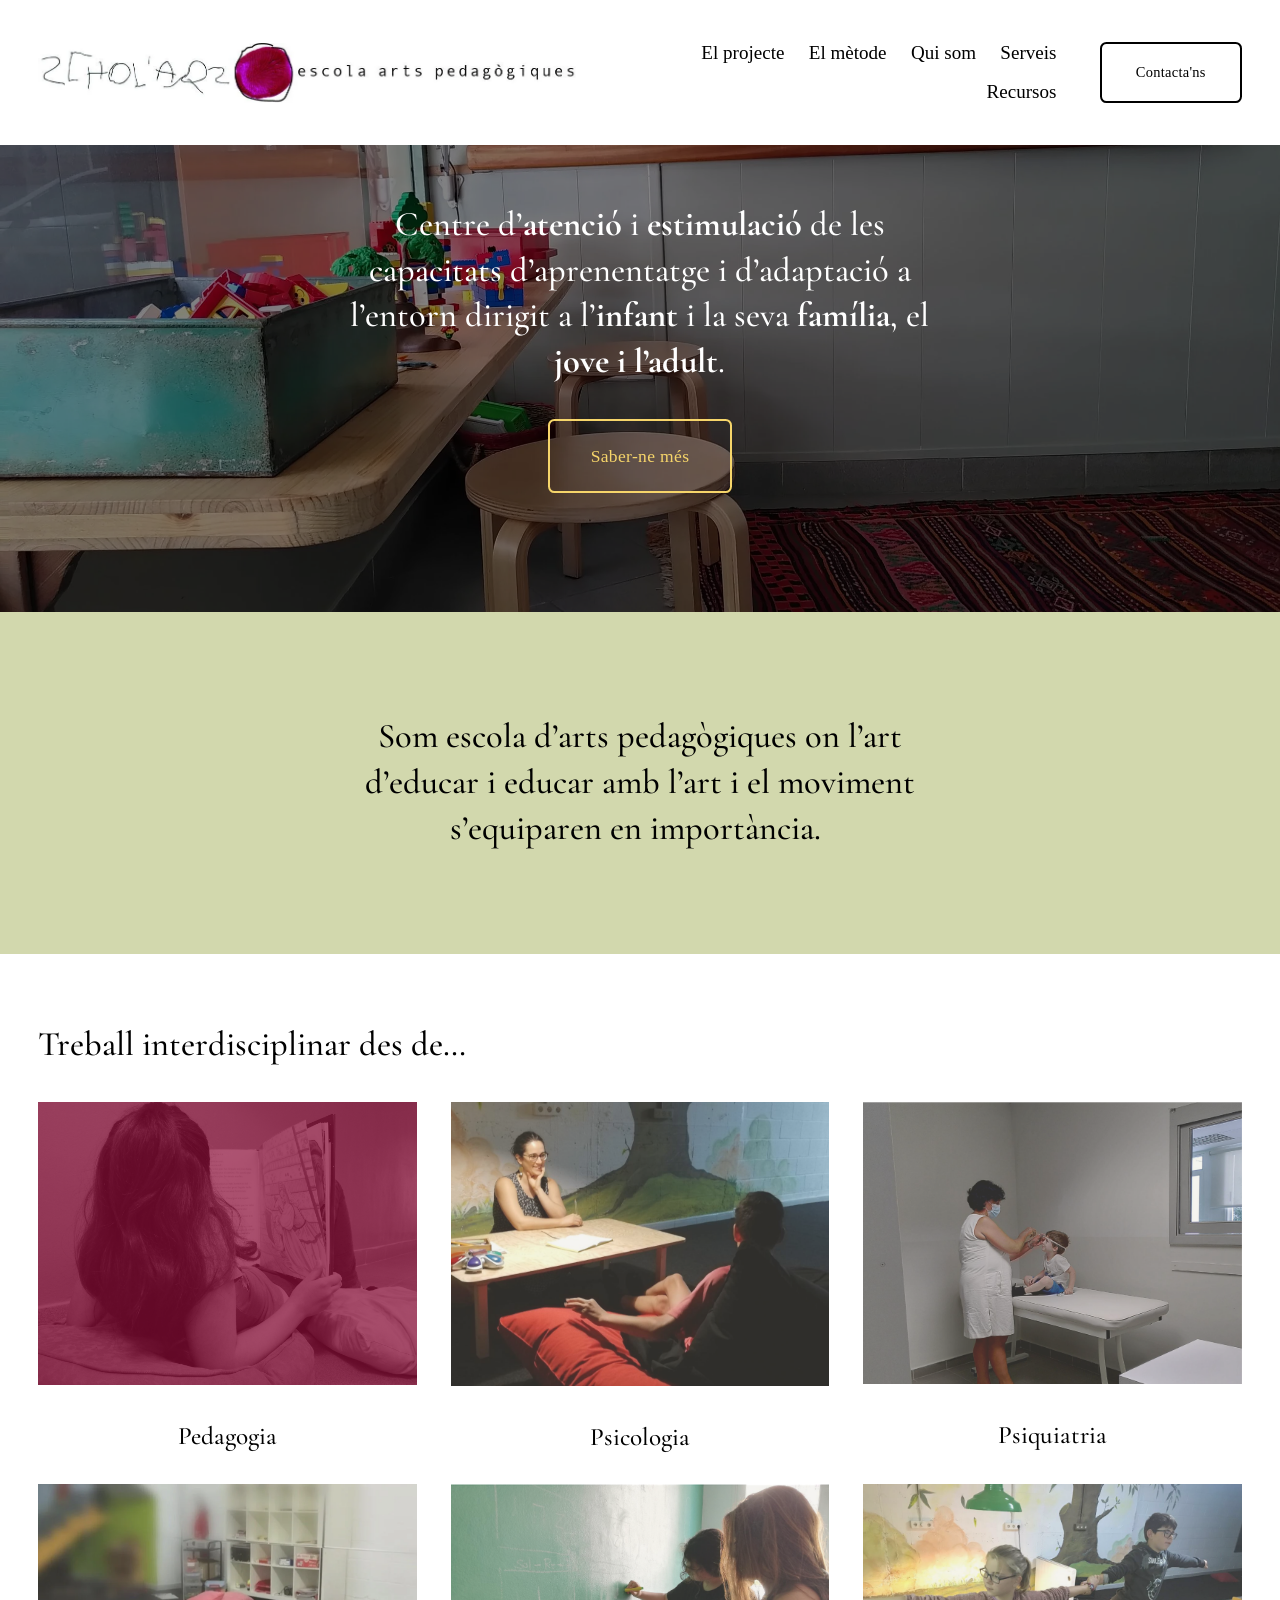
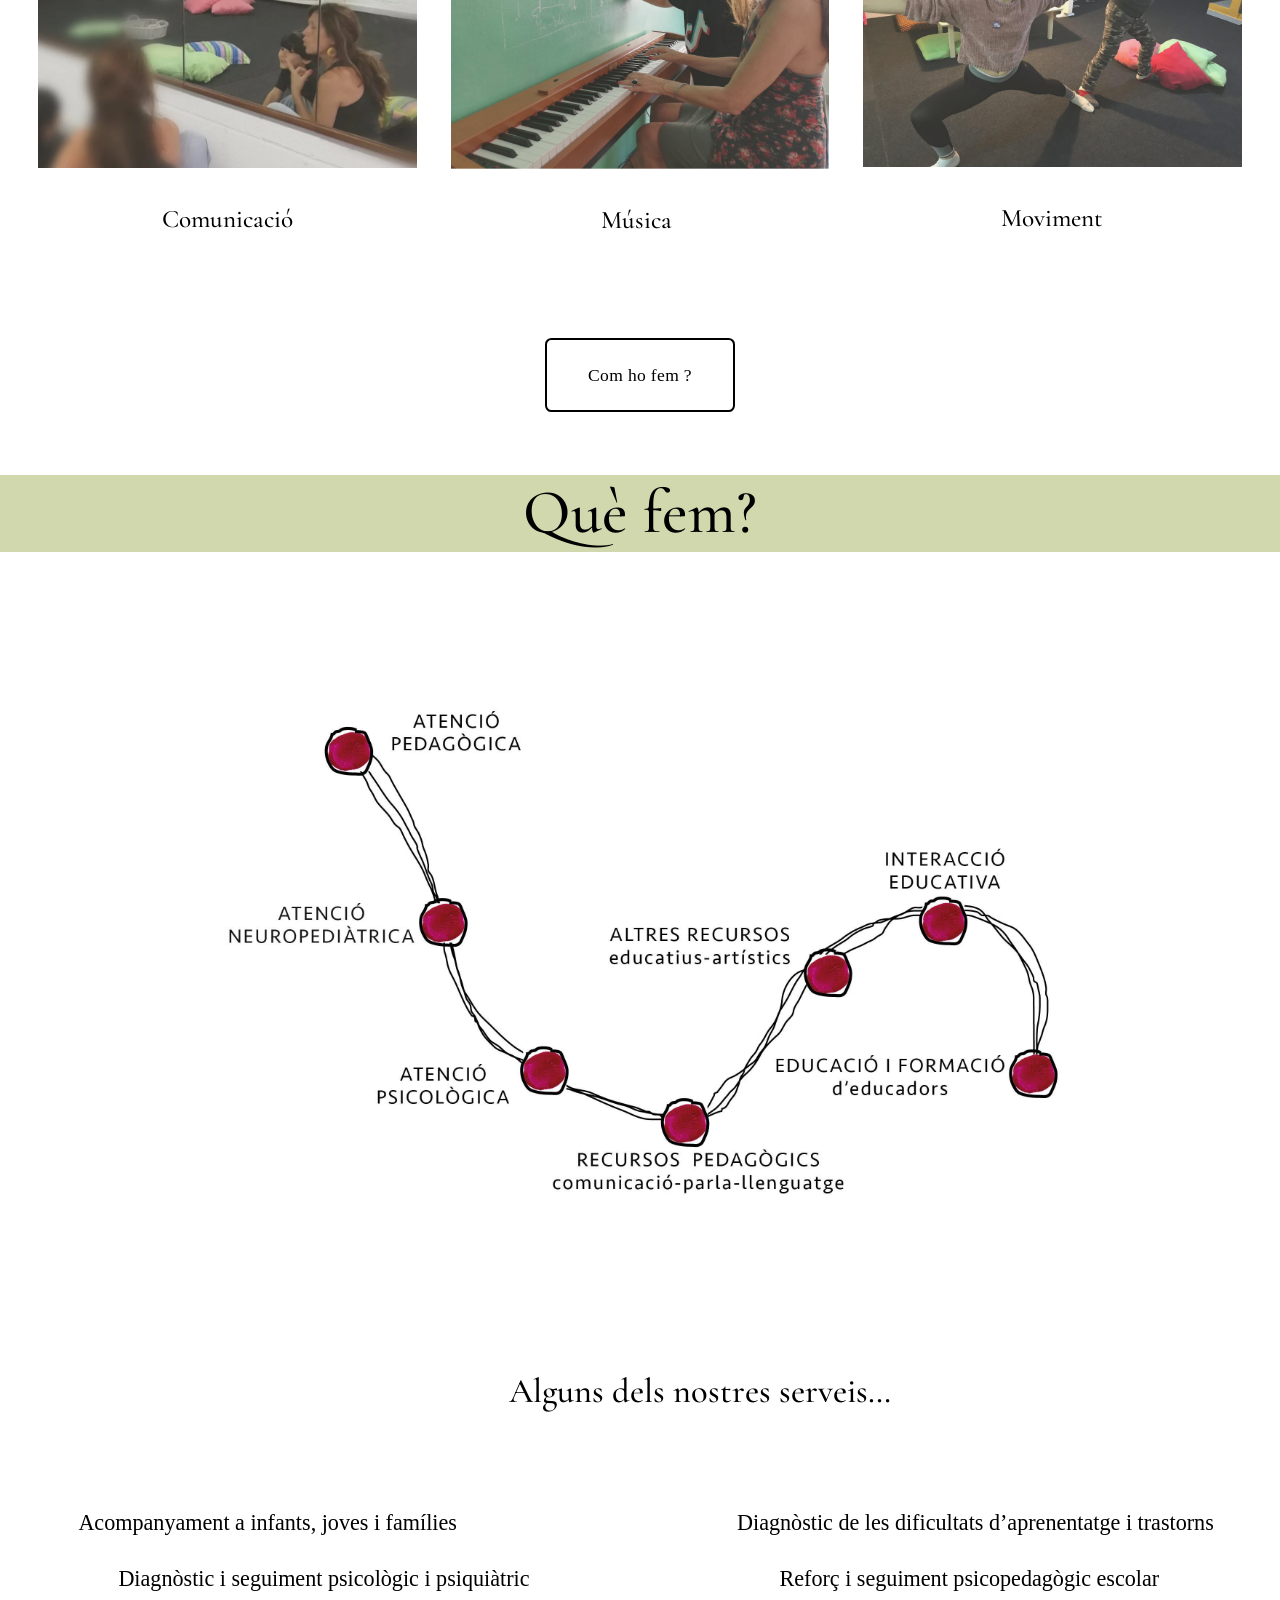
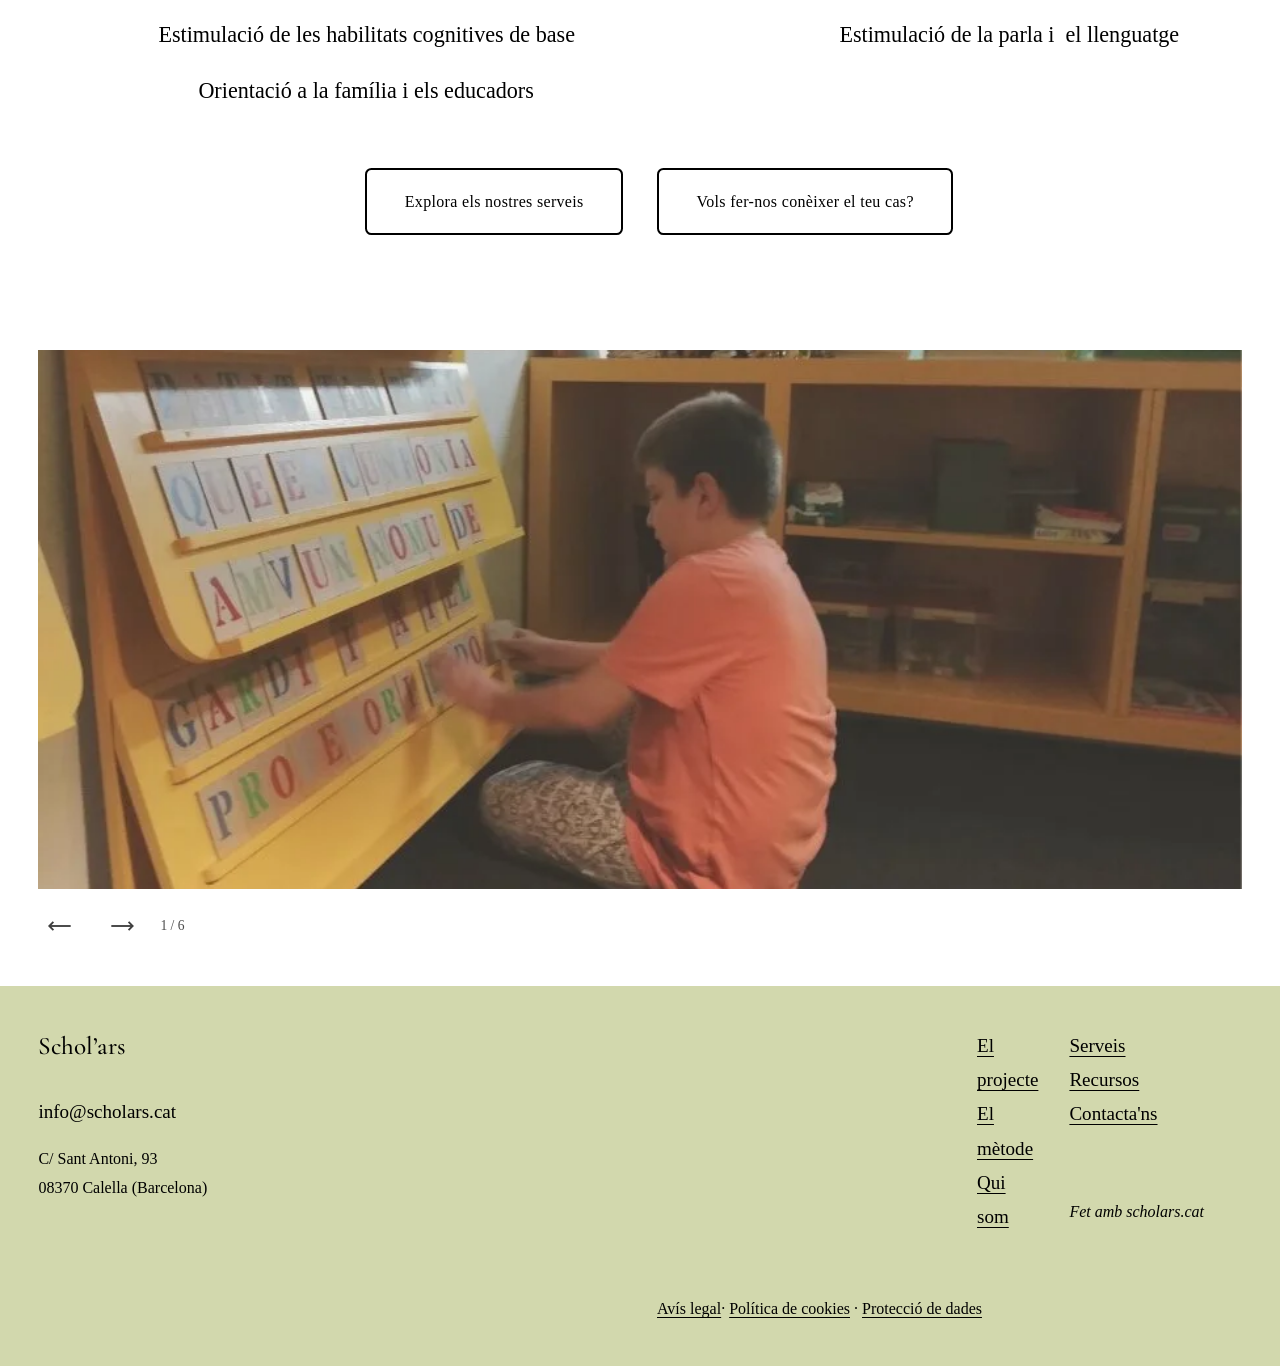
==== commit 953eae05: "volcat del webt" ====
--- a/index.html
+++ b/index.html
@@ -1,53 +1,57 @@
 <!doctype html>
 <html xmlns:og="http://opengraphprotocol.org/schema/" xmlns:fb="http://www.facebook.com/2008/fbml" lang="es-ES"  >
   <head>
+<link rel="stylesheet" href="css/google-fonts.css">
+<link rel="stylesheet" href="css/site.css">
+<link rel="stylesheet" href="css/static.css">
+<link rel="stylesheet" href="css/components.css"><link rel="stylesheet" href="css/overrides.css">
     <meta http-equiv="X-UA-Compatible" content="IE=edge,chrome=1">
     <meta name="viewport" content="width=device-width, initial-scale=1">
     <!-- This is Squarespace. --><!-- schol-ars -->
 <base href="">
 <meta charset="utf-8" />
 <title>Schol&#39;ars</title>
-<meta http-equiv="Accept-CH" content="Sec-CH-UA-Platform-Version, Sec-CH-UA-Model" /><link rel="icon" type="image/x-icon" href="https://assets.squarespace.com/universal/default-favicon.ico"/>
+
 <link rel="canonical" href="index.html"/>
 <meta property="og:site_name" content="Schol'ars"/>
 <meta property="og:title" content="Schol&#39;ars"/>
-<meta property="og:url" content="https://schol-ars.squarespace.com"/>
+<meta property="og:url" content="https://scholars.cat"/>
 <meta property="og:type" content="website"/>
-<meta property="og:image" content="http://static1.squarespace.com/static/5f0d84dde316c2259bf002a9/t/5f100705324d32250b6d1230/1594885895617/factura.logo_schol%2527ars.jpg?format=1500w"/>
+<meta property="og:image" content="images/factura.logo_schol'ars.jpg"/>
 <meta property="og:image:width" content="1120"/>
 <meta property="og:image:height" content="123"/>
 <meta itemprop="name" content="Schol'ars"/>
-<meta itemprop="url" content="https://schol-ars.squarespace.com"/>
-<meta itemprop="thumbnailUrl" content="http://static1.squarespace.com/static/5f0d84dde316c2259bf002a9/t/5f100705324d32250b6d1230/1594885895617/factura.logo_schol%2527ars.jpg?format=1500w"/>
-<link rel="image_src" href="http://static1.squarespace.com/static/5f0d84dde316c2259bf002a9/t/5f100705324d32250b6d1230/1594885895617/factura.logo_schol%2527ars.jpg?format=1500w" />
-<meta itemprop="image" content="http://static1.squarespace.com/static/5f0d84dde316c2259bf002a9/t/5f100705324d32250b6d1230/1594885895617/factura.logo_schol%2527ars.jpg?format=1500w"/>
+<meta itemprop="url" content="https://scholars.cat"/>
+<meta itemprop="thumbnailUrl" content="images/factura.logo_schol'ars.jpg"/>
+<link rel="image_src" href="images/factura.logo_schol'ars.jpg" />
+<meta itemprop="image" content="images/factura.logo_schol'ars.jpg"/>
 <meta name="twitter:title" content="Schol'ars"/>
-<meta name="twitter:image" content="http://static1.squarespace.com/static/5f0d84dde316c2259bf002a9/t/5f100705324d32250b6d1230/1594885895617/factura.logo_schol%2527ars.jpg?format=1500w"/>
-<meta name="twitter:url" content="https://schol-ars.squarespace.com"/>
+<meta name="twitter:image" content="images/factura.logo_schol'ars.jpg"/>
+<meta name="twitter:url" content="https://scholars.cat"/>
 <meta name="twitter:card" content="summary"/>
 <meta name="description" content="" />
-<link rel="preconnect" href="https://images.squarespace-cdn.com">
-<link rel="preconnect" href="https://use.typekit.net" crossorigin>
-<link rel="preconnect" href="https://p.typekit.net" crossorigin>
-<script type="text/javascript" src="https://use.typekit.net/ik/[base64].js" async fetchpriority="high" onload="try{Typekit.load();}catch(e){} document.documentElement.classList.remove('wf-loading');"></script>
-<script>document.documentElement.classList.add('wf-loading')</script>
+
+
+
+
+
 <style>@keyframes fonts-loading { 0%, 99% { color: transparent; } } html.wf-loading * { animation: fonts-loading 3s; }</style>
-<link rel="preconnect" href="https://fonts.gstatic.com" crossorigin>
-<link rel="stylesheet" href="https://fonts.googleapis.com/css2?family=Cormorant+Garamond:ital,wght@0,500;0,700;1,500;1,700"><script type="text/javascript" crossorigin="anonymous" defer="true" nomodule="nomodule" src="https://assets.squarespace.com/@sqs/polyfiller/1.6/legacy.js"></script>
-<script type="text/javascript" crossorigin="anonymous" defer="true" src="https://assets.squarespace.com/@sqs/polyfiller/1.6/modern.js"></script>
-<script type="text/javascript">SQUARESPACE_ROLLUPS = {};</script>
-<script>(function(rollups, name) { if (!rollups[name]) { rollups[name] = {}; } rollups[name].js = ["//assets.squarespace.com/universal/scripts-compressed/visitor-site-error-reporter-7f1647fe2903f817-min.es-419.js"]; })(SQUARESPACE_ROLLUPS, 'squarespace-visitor_site_error_reporter');</script>
-<script crossorigin="anonymous" src="https://assets.squarespace.com/universal/scripts-compressed/visitor-site-error-reporter-7f1647fe2903f817-min.es-419.js" defer ></script><script>(function(rollups, name) { if (!rollups[name]) { rollups[name] = {}; } rollups[name].js = ["//assets.squarespace.com/universal/scripts-compressed/extract-css-runtime-5b43f9278a1d5c39-min.es-419.js"]; })(SQUARESPACE_ROLLUPS, 'squarespace-extract_css_runtime');</script>
-<script crossorigin="anonymous" src="https://assets.squarespace.com/universal/scripts-compressed/extract-css-runtime-5b43f9278a1d5c39-min.es-419.js" defer ></script><script>(function(rollups, name) { if (!rollups[name]) { rollups[name] = {}; } rollups[name].js = ["//assets.squarespace.com/universal/scripts-compressed/extract-css-moment-js-vendor-30cd72f6ff728add-min.es-419.js"]; })(SQUARESPACE_ROLLUPS, 'squarespace-extract_css_moment_js_vendor');</script>
-<script crossorigin="anonymous" src="https://assets.squarespace.com/universal/scripts-compressed/extract-css-moment-js-vendor-30cd72f6ff728add-min.es-419.js" defer ></script><script>(function(rollups, name) { if (!rollups[name]) { rollups[name] = {}; } rollups[name].js = ["//assets.squarespace.com/universal/scripts-compressed/cldr-resource-pack-d74d73e89c17c5ac-min.es-419.js"]; })(SQUARESPACE_ROLLUPS, 'squarespace-cldr_resource_pack');</script>
-<script crossorigin="anonymous" src="https://assets.squarespace.com/universal/scripts-compressed/cldr-resource-pack-d74d73e89c17c5ac-min.es-419.js" defer ></script><script>(function(rollups, name) { if (!rollups[name]) { rollups[name] = {}; } rollups[name].js = ["//assets.squarespace.com/universal/scripts-compressed/common-vendors-stable-c8ba9c9bb37f18ad-min.es-419.js"]; })(SQUARESPACE_ROLLUPS, 'squarespace-common_vendors_stable');</script>
-<script crossorigin="anonymous" src="https://assets.squarespace.com/universal/scripts-compressed/common-vendors-stable-c8ba9c9bb37f18ad-min.es-419.js" defer ></script><script>(function(rollups, name) { if (!rollups[name]) { rollups[name] = {}; } rollups[name].js = ["//assets.squarespace.com/universal/scripts-compressed/common-vendors-1fcf296abdf29175-min.es-419.js"]; })(SQUARESPACE_ROLLUPS, 'squarespace-common_vendors');</script>
-<script crossorigin="anonymous" src="https://assets.squarespace.com/universal/scripts-compressed/common-vendors-1fcf296abdf29175-min.es-419.js" defer ></script><script>(function(rollups, name) { if (!rollups[name]) { rollups[name] = {}; } rollups[name].js = ["//assets.squarespace.com/universal/scripts-compressed/common-3fb6f1de9ffe36f9-min.es-419.js"]; })(SQUARESPACE_ROLLUPS, 'squarespace-common');</script>
-<script crossorigin="anonymous" src="https://assets.squarespace.com/universal/scripts-compressed/common-3fb6f1de9ffe36f9-min.es-419.js" defer ></script><script>(function(rollups, name) { if (!rollups[name]) { rollups[name] = {}; } rollups[name].js = ["//assets.squarespace.com/universal/scripts-compressed/performance-dc59df8c6d82b7d9-min.es-419.js"]; })(SQUARESPACE_ROLLUPS, 'squarespace-performance');</script>
-<script crossorigin="anonymous" src="https://assets.squarespace.com/universal/scripts-compressed/performance-dc59df8c6d82b7d9-min.es-419.js" defer ></script><script data-name="static-context">Static = window.Static || {}; Static.SQUARESPACE_CONTEXT = {"betaFeatureFlags":["member_areas_feature","campaigns_discount_section_in_blasts","enable_modernized_pdp_m3_layout_ux","i18n_beta_website_locales","marketing_automations","scripts_defer","campaigns_merch_state","modernized-pdp-m2-enabled","campaigns_table_v2","contacts_and_campaigns_redesign","override_block_styles","supports_versioned_template_assets","campaigns_discount_section_in_automations","enable_form_submission_trigger","new_stacked_index","nested_categories","enable_modernized_pdp_m3_fluid","campaigns_thumbnail_layout","campaigns_import_discounts","marketing_landing_page","order_status_page_checkout_landing_enabled","campaigns_new_image_layout_picker"],"facebookAppId":"314192535267336","facebookApiVersion":"v6.0","rollups":{"squarespace-announcement-bar":{"js":"//assets.squarespace.com/universal/scripts-compressed/announcement-bar-2d677a460b879b42-min.es-419.js"},"squarespace-audio-player":{"css":"//assets.squarespace.com/universal/styles-compressed/audio-player-b05f5197a871c566-min.es-419.css","js":"//assets.squarespace.com/universal/scripts-compressed/audio-player-f556bed9611e06a5-min.es-419.js"},"squarespace-blog-collection-list":{"css":"//assets.squarespace.com/universal/styles-compressed/blog-collection-list-b4046463b72f34e2-min.es-419.css","js":"//assets.squarespace.com/universal/scripts-compressed/blog-collection-list-c432d7821c60b286-min.es-419.js"},"squarespace-calendar-block-renderer":{"css":"//assets.squarespace.com/universal/styles-compressed/calendar-block-renderer-c3fef2a497c8e56b-min.es-419.css","js":"//assets.squarespace.com/universal/scripts-compressed/calendar-block-renderer-1b1164a07630503c-min.es-419.js"},"squarespace-chartjs-helpers":{"css":"//assets.squarespace.com/universal/styles-compressed/chartjs-helpers-96b256171ee039c1-min.es-419.css","js":"//assets.squarespace.com/universal/scripts-compressed/chartjs-helpers-0bc44463ea4a03c1-min.es-419.js"},"squarespace-comments":{"css":"//assets.squarespace.com/universal/styles-compressed/comments-b49401c177b09d3a-min.es-419.css","js":"//assets.squarespace.com/universal/scripts-compressed/comments-1318970060167ad4-min.es-419.js"},"squarespace-custom-css-popup":{"css":"//assets.squarespace.com/universal/styles-compressed/custom-css-popup-1a480b1e385012d9-min.es-419.css","js":"//assets.squarespace.com/universal/scripts-compressed/custom-css-popup-a8090a666d206d5b-min.es-419.js"},"squarespace-dialog":{"css":"//assets.squarespace.com/universal/styles-compressed/dialog-86aacd645d83874c-min.es-419.css","js":"//assets.squarespace.com/universal/scripts-compressed/dialog-fbeb3c526a8cd752-min.es-419.js"},"squarespace-events-collection":{"css":"//assets.squarespace.com/universal/styles-compressed/events-collection-c3fef2a497c8e56b-min.es-419.css","js":"//assets.squarespace.com/universal/scripts-compressed/events-collection-6a574cda24fa9d6f-min.es-419.js"},"squarespace-form-rendering-utils":{"js":"//assets.squarespace.com/universal/scripts-compressed/form-rendering-utils-142c327078b13260-min.es-419.js"},"squarespace-forms":{"css":"//assets.squarespace.com/universal/styles-compressed/forms-0afd3c6ac30bbab1-min.es-419.css","js":"//assets.squarespace.com/universal/scripts-compressed/forms-b8d1fabfabb0c8c6-min.es-419.js"},"squarespace-gallery-collection-list":{"css":"//assets.squarespace.com/universal/styles-compressed/gallery-collection-list-b4046463b72f34e2-min.es-419.css","js":"//assets.squarespace.com/universal/scripts-compressed/gallery-collection-list-9931dfceeabc40bf-min.es-419.js"},"squarespace-image-zoom":{"css":"//assets.squarespace.com/universal/styles-compressed/image-zoom-b4046463b72f34e2-min.es-419.css","js":"//assets.squarespace.com/universal/scripts-compressed/image-zoom-628e2f857f114795-min.es-419.js"},"squarespace-pinterest":{"css":"//assets.squarespace.com/universal/styles-compressed/pinterest-b4046463b72f34e2-min.es-419.css","js":"//assets.squarespace.com/universal/scripts-compressed/pinterest-648f536ac898b2f4-min.es-419.js"},"squarespace-popup-overlay":{"css":"//assets.squarespace.com/universal/styles-compressed/popup-overlay-b742b752f5880972-min.es-419.css","js":"//assets.squarespace.com/universal/scripts-compressed/popup-overlay-80ff6fd4ae74bafd-min.es-419.js"},"squarespace-product-quick-view":{"css":"//assets.squarespace.com/universal/styles-compressed/product-quick-view-0afd3c6ac30bbab1-min.es-419.css","js":"//assets.squarespace.com/universal/scripts-compressed/product-quick-view-2d9542d7ebe741de-min.es-419.js"},"squarespace-products-collection-item-v2":{"css":"//assets.squarespace.com/universal/styles-compressed/products-collection-item-v2-b4046463b72f34e2-min.es-419.css","js":"//assets.squarespace.com/universal/scripts-compressed/products-collection-item-v2-8110088150e96095-min.es-419.js"},"squarespace-products-collection-list-v2":{"css":"//assets.squarespace.com/universal/styles-compressed/products-collection-list-v2-b4046463b72f34e2-min.es-419.css","js":"//assets.squarespace.com/universal/scripts-compressed/products-collection-list-v2-403911a594a731ee-min.es-419.js"},"squarespace-search-page":{"css":"//assets.squarespace.com/universal/styles-compressed/search-page-90a67fc09b9b32c6-min.es-419.css","js":"//assets.squarespace.com/universal/scripts-compressed/search-page-a907a07dbc51ac87-min.es-419.js"},"squarespace-search-preview":{"js":"//assets.squarespace.com/universal/scripts-compressed/search-preview-190e8f29ef7a85b6-min.es-419.js"},"squarespace-simple-liking":{"css":"//assets.squarespace.com/universal/styles-compressed/simple-liking-701bf8bbc05ec6aa-min.es-419.css","js":"//assets.squarespace.com/universal/scripts-compressed/simple-liking-2e85386f068f69b9-min.es-419.js"},"squarespace-social-buttons":{"css":"//assets.squarespace.com/universal/styles-compressed/social-buttons-95032e5fa98e47a5-min.es-419.css","js":"//assets.squarespace.com/universal/scripts-compressed/social-buttons-272b33220b76cd56-min.es-419.js"},"squarespace-tourdates":{"css":"//assets.squarespace.com/universal/styles-compressed/tourdates-b4046463b72f34e2-min.es-419.css","js":"//assets.squarespace.com/universal/scripts-compressed/tourdates-babe2eed5bedefe4-min.es-419.js"},"squarespace-website-overlays-manager":{"css":"//assets.squarespace.com/universal/styles-compressed/website-overlays-manager-07ea5a4e004e6710-min.es-419.css","js":"//assets.squarespace.com/universal/scripts-compressed/website-overlays-manager-02d2ccbb64693fcc-min.es-419.js"}},"pageType":2,"website":{"id":"5f0d84dde316c2259bf002a9","identifier":"schol-ars","websiteType":1,"contentModifiedOn":1599064571462,"cloneable":false,"hasBeenCloneable":false,"siteStatus":{},"language":"es-ES","translationLocale":"es-419","formattingLocale":"es-ES","timeZone":"Europe/Madrid","machineTimeZoneOffset":7200000,"timeZoneOffset":7200000,"timeZoneAbbr":"CEST","siteTitle":"Schol'ars","fullSiteTitle":"Schol'ars","logoImageId":"5f100705324d32250b6d1230","shareButtonOptions":{"6":true,"7":true,"3":true,"1":true,"8":true,"4":true,"2":true},"logoImageUrl":"//images.squarespace-cdn.com/content/v1/5f0d84dde316c2259bf002a9/1594885893893-3HM3TAVPPI4Q6H9HPRWZ/factura.logo_schol%2527ars.jpg","authenticUrl":"https://schol-ars.squarespace.com","internalUrl":"https://schol-ars.squarespace.com","baseUrl":"https://schol-ars.squarespace.com","sslSetting":3,"isHstsEnabled":false,"socialAccounts":[{"serviceId":64,"addedOn":1594721502092,"profileUrl":"http://www.instagram.com","iconEnabled":true,"serviceName":"instagram-unauth"}],"typekitId":"","statsMigrated":false,"imageMetadataProcessingEnabled":false,"screenshotId":"2475492787efd6daf71c558c713e0486f34bd798b2e8176214a7715626e00229","captchaSettings":{"enabledForDonations":false},"showOwnerLogin":false},"websiteSettings":{"id":"5f0d84dde316c2259bf002ab","websiteId":"5f0d84dde316c2259bf002a9","subjects":[],"country":"ES","state":"CT","simpleLikingEnabled":true,"popupOverlaySettings":{"style":1,"enabledPages":[]},"commentLikesAllowed":true,"commentAnonAllowed":true,"commentThreaded":true,"commentApprovalRequired":false,"commentAvatarsOn":true,"commentSortType":2,"commentFlagThreshold":0,"commentFlagsAllowed":true,"commentEnableByDefault":true,"commentDisableAfterDaysDefault":0,"disqusShortname":"","commentsEnabled":false,"storeSettings":{"returnPolicy":null,"termsOfService":null,"privacyPolicy":null,"expressCheckout":false,"continueShoppingLinkUrl":"/","useLightCart":false,"showNoteField":false,"shippingCountryDefaultValue":"US","billToShippingDefaultValue":false,"showShippingPhoneNumber":true,"isShippingPhoneRequired":false,"showBillingPhoneNumber":true,"isBillingPhoneRequired":false,"currenciesSupported":["USD","CAD","GBP","AUD","EUR","CHF","NOK","SEK","DKK","NZD","SGD","MXN","HKD","CZK","ILS","MYR","RUB","PHP","PLN","THB","BRL","ARS","COP","IDR","INR","JPY","ZAR"],"defaultCurrency":"USD","selectedCurrency":"USD","measurementStandard":1,"showCustomCheckoutForm":false,"checkoutPageMarketingOptInEnabled":false,"enableMailingListOptInByDefault":false,"sameAsRetailLocation":false,"merchandisingSettings":{"scarcityEnabledOnProductItems":false,"scarcityEnabledOnProductBlocks":false,"scarcityMessageType":"DEFAULT_SCARCITY_MESSAGE","scarcityThreshold":10,"multipleQuantityAllowedForServices":true,"restockNotificationsEnabled":false,"restockNotificationsSuccessText":"","restockNotificationsMailingListSignUpEnabled":false,"relatedProductsEnabled":false,"relatedProductsOrdering":"random","soldOutVariantsDropdownDisabled":false,"productComposerOptedIn":false,"productComposerABTestOptedOut":false,"productReviewsEnabled":false,"displayImportedProductReviewsEnabled":false,"hasOptedToCollectNativeReviews":false},"minimumOrderSubtotalEnabled":false,"addToCartConfirmationType":2,"isLive":false,"multipleQuantityAllowedForServices":true},"useEscapeKeyToLogin":true,"ssBadgeType":1,"ssBadgePosition":4,"ssBadgeVisibility":1,"ssBadgeDevices":1,"pinterestOverlayOptions":{"mode":"disabled"},"userAccountsSettings":{"loginAllowed":false,"signupAllowed":false}},"cookieSettings":{"isCookieBannerEnabled":false,"isRestrictiveCookiePolicyEnabled":false,"cookieBannerText":"Al usar esta p\u00E1gina web, aceptas nuestro uso de cookies. Usamos cookies para ofrecerte una mejor experiencia y para ayudar a que nuestra p\u00E1gina funcione de manera efectiva.","cookieBannerTheme":"DARK","cookieBannerVariant":"BAR","cookieBannerPosition":"BOTTOM","cookieBannerCtaVariant":"ICON","cookieBannerCtaText":"OK","cookieBannerAcceptType":"OPT_IN","cookieBannerHasOptOut":false,"cookieBannerHasManageCookies":false,"cookieBannerSavedPreferencesLayout":"PILL"},"websiteCloneable":false,"collection":{"title":" ","id":"5f0d86b56318062051cf63ea","fullUrl":"/","type":10,"permissionType":1},"subscribed":false,"appDomain":"squarespace.com","templateTweakable":true,"tweakJSON":{"form-use-theme-colors":"false","header-logo-height":"59px","header-mobile-logo-max-height":"30px","header-vert-padding":"2.7vw","header-width":"Full","maxPageWidth":"2000px","mobile-header-vert-padding":"6vw","pagePadding":"3vw","tweak-blog-alternating-side-by-side-image-aspect-ratio":"1:1 Square","tweak-blog-alternating-side-by-side-image-spacing":"6%","tweak-blog-alternating-side-by-side-meta-spacing":"20px","tweak-blog-alternating-side-by-side-primary-meta":"Categories","tweak-blog-alternating-side-by-side-read-more-spacing":"20px","tweak-blog-alternating-side-by-side-secondary-meta":"Date","tweak-blog-basic-grid-columns":"2","tweak-blog-basic-grid-image-aspect-ratio":"3:2 Standard","tweak-blog-basic-grid-image-spacing":"50px","tweak-blog-basic-grid-meta-spacing":"37px","tweak-blog-basic-grid-primary-meta":"Categories","tweak-blog-basic-grid-read-more-spacing":"37px","tweak-blog-basic-grid-secondary-meta":"Date","tweak-blog-item-custom-width":"75","tweak-blog-item-show-author-profile":"true","tweak-blog-item-width":"Medium","tweak-blog-masonry-columns":"2","tweak-blog-masonry-horizontal-spacing":"30px","tweak-blog-masonry-image-spacing":"20px","tweak-blog-masonry-meta-spacing":"20px","tweak-blog-masonry-primary-meta":"Categories","tweak-blog-masonry-read-more-spacing":"20px","tweak-blog-masonry-secondary-meta":"Date","tweak-blog-masonry-vertical-spacing":"30px","tweak-blog-side-by-side-image-aspect-ratio":"1:1 Square","tweak-blog-side-by-side-image-spacing":"6%","tweak-blog-side-by-side-meta-spacing":"20px","tweak-blog-side-by-side-primary-meta":"Categories","tweak-blog-side-by-side-read-more-spacing":"20px","tweak-blog-side-by-side-secondary-meta":"Date","tweak-blog-single-column-image-spacing":"50px","tweak-blog-single-column-meta-spacing":"30px","tweak-blog-single-column-primary-meta":"Categories","tweak-blog-single-column-read-more-spacing":"30px","tweak-blog-single-column-secondary-meta":"Date","tweak-events-stacked-show-thumbnails":"true","tweak-events-stacked-thumbnail-size":"3:2 Standard","tweak-fixed-header":"true","tweak-fixed-header-style":"Basic","tweak-global-animations-animation-curve":"ease","tweak-global-animations-animation-delay":"0.6s","tweak-global-animations-animation-duration":"0.45s","tweak-global-animations-animation-style":"fade","tweak-global-animations-animation-type":"scale","tweak-global-animations-complexity-level":"detailed","tweak-global-animations-enabled":"true","tweak-portfolio-grid-basic-custom-height":"50","tweak-portfolio-grid-overlay-custom-height":"50","tweak-portfolio-hover-follow-acceleration":"10%","tweak-portfolio-hover-follow-animation-duration":"Medium","tweak-portfolio-hover-follow-animation-type":"Fade","tweak-portfolio-hover-follow-delimiter":"Forward Slash","tweak-portfolio-hover-follow-front":"false","tweak-portfolio-hover-follow-layout":"Inline","tweak-portfolio-hover-follow-size":"75","tweak-portfolio-hover-follow-text-spacing-x":"1.5","tweak-portfolio-hover-follow-text-spacing-y":"1.5","tweak-portfolio-hover-static-animation-duration":"Medium","tweak-portfolio-hover-static-animation-type":"Scale Up","tweak-portfolio-hover-static-delimiter":"Forward Slash","tweak-portfolio-hover-static-front":"false","tweak-portfolio-hover-static-layout":"Stacked","tweak-portfolio-hover-static-size":"75","tweak-portfolio-hover-static-text-spacing-x":"1.5","tweak-portfolio-hover-static-text-spacing-y":"1.5","tweak-portfolio-index-background-animation-duration":"Medium","tweak-portfolio-index-background-animation-type":"Fade","tweak-portfolio-index-background-custom-height":"50","tweak-portfolio-index-background-delimiter":"None","tweak-portfolio-index-background-height":"Large","tweak-portfolio-index-background-horizontal-alignment":"Center","tweak-portfolio-index-background-link-format":"Stacked","tweak-portfolio-index-background-persist":"false","tweak-portfolio-index-background-vertical-alignment":"Middle","tweak-portfolio-index-background-width":"Full","tweak-transparent-header":"false"},"templateId":"5c5a519771c10ba3470d8101","templateVersion":"7.1","pageFeatures":[1,2,4],"gmRenderKey":"QUl6YVN5Q0JUUk9xNkx1dkZfSUUxcjQ2LVQ0QWVUU1YtMGQ3bXk4","templateScriptsRootUrl":"https://static1.squarespace.com/static/vta/5c5a519771c10ba3470d8101/scripts/","impersonatedSession":false,"demoCollections":[],"tzData":{"zones":[[60,"EU","CE%sT",null]],"rules":{"EU":[[1981,"max",null,"Mar","lastSun","1:00u","1:00","S"],[1996,"max",null,"Oct","lastSun","1:00u","0",null]]}},"showAnnouncementBar":false,"recaptchaEnterpriseContext":{"recaptchaEnterpriseSiteKey":"6LdDFQwjAAAAAPigEvvPgEVbb7QBm-TkVJdDTlAv"},"i18nContext":{"timeZoneData":{"id":"Europe/Madrid","name":"hora de Europa central"}},"env":"PRODUCTION","visitorFormContext":{"formFieldFormats":{"initialNameOrder":"GIVEN_FIRST","initialPhoneFormat":{"id":0,"type":"PHONE_NUMBER","country":"ES","labelLocale":"es-419","fields":[{"type":"FIELD","label":"1","identifier":"1","length":3,"required":false,"metadata":{}},{"type":"SEPARATOR","label":" ","identifier":"Space","length":0,"required":false,"metadata":{}},{"type":"FIELD","label":"2","identifier":"2","length":3,"required":false,"metadata":{}},{"type":"SEPARATOR","label":" ","identifier":"Space","length":0,"required":false,"metadata":{}},{"type":"FIELD","label":"3","identifier":"3","length":14,"required":false,"metadata":{}}]},"countries":[{"name":"Afganist\u00E1n","code":"AF","phoneCode":"+93"},{"name":"Albania","code":"AL","phoneCode":"+355"},{"name":"Alemania","code":"DE","phoneCode":"+49"},{"name":"Andorra","code":"AD","phoneCode":"+376"},{"name":"Angola","code":"AO","phoneCode":"+244"},{"name":"Anguila","code":"AI","phoneCode":"+1"},{"name":"Antigua y Barbuda","code":"AG","phoneCode":"+1"},{"name":"Arabia Saudita","code":"SA","phoneCode":"+966"},{"name":"Argelia","code":"DZ","phoneCode":"+213"},{"name":"Argentina","code":"AR","phoneCode":"+54"},{"name":"Armenia","code":"AM","phoneCode":"+374"},{"name":"Aruba","code":"AW","phoneCode":"+297"},{"name":"Australia","code":"AU","phoneCode":"+61"},{"name":"Austria","code":"AT","phoneCode":"+43"},{"name":"Azerbaiy\u00E1n","code":"AZ","phoneCode":"+994"},{"name":"Bahamas","code":"BS","phoneCode":"+1"},{"name":"Banglad\u00E9s","code":"BD","phoneCode":"+880"},{"name":"Barbados","code":"BB","phoneCode":"+1"},{"name":"Bar\u00E9in","code":"BH","phoneCode":"+973"},{"name":"B\u00E9lgica","code":"BE","phoneCode":"+32"},{"name":"Belice","code":"BZ","phoneCode":"+501"},{"name":"Ben\u00EDn","code":"BJ","phoneCode":"+229"},{"name":"Bermudas","code":"BM","phoneCode":"+1"},{"name":"Bielorrusia","code":"BY","phoneCode":"+375"},{"name":"Bolivia","code":"BO","phoneCode":"+591"},{"name":"Bosnia-Herzegovina","code":"BA","phoneCode":"+387"},{"name":"Botsuana","code":"BW","phoneCode":"+267"},{"name":"Brasil","code":"BR","phoneCode":"+55"},{"name":"Brun\u00E9i","code":"BN","phoneCode":"+673"},{"name":"Bulgaria","code":"BG","phoneCode":"+359"},{"name":"Burkina Faso","code":"BF","phoneCode":"+226"},{"name":"Burundi","code":"BI","phoneCode":"+257"},{"name":"But\u00E1n","code":"BT","phoneCode":"+975"},{"name":"Cabo Verde","code":"CV","phoneCode":"+238"},{"name":"Camboya","code":"KH","phoneCode":"+855"},{"name":"Camer\u00FAn","code":"CM","phoneCode":"+237"},{"name":"Canad\u00E1","code":"CA","phoneCode":"+1"},{"name":"Caribe neerland\u00E9s","code":"BQ","phoneCode":"+599"},{"name":"Catar","code":"QA","phoneCode":"+974"},{"name":"Chad","code":"TD","phoneCode":"+235"},{"name":"Chequia","code":"CZ","phoneCode":"+420"},{"name":"Chile","code":"CL","phoneCode":"+56"},{"name":"China","code":"CN","phoneCode":"+86"},{"name":"Chipre","code":"CY","phoneCode":"+357"},{"name":"Ciudad del Vaticano","code":"VA","phoneCode":"+39"},{"name":"Colombia","code":"CO","phoneCode":"+57"},{"name":"Comoras","code":"KM","phoneCode":"+269"},{"name":"Corea del Norte","code":"KP","phoneCode":"+850"},{"name":"Corea del Sur","code":"KR","phoneCode":"+82"},{"name":"Costa de Marfil","code":"CI","phoneCode":"+225"},{"name":"Costa Rica","code":"CR","phoneCode":"+506"},{"name":"Croacia","code":"HR","phoneCode":"+385"},{"name":"Cuba","code":"CU","phoneCode":"+53"},{"name":"Curazao","code":"CW","phoneCode":"+599"},{"name":"Dinamarca","code":"DK","phoneCode":"+45"},{"name":"Dominica","code":"DM","phoneCode":"+1"},{"name":"Ecuador","code":"EC","phoneCode":"+593"},{"name":"Egipto","code":"EG","phoneCode":"+20"},{"name":"El Salvador","code":"SV","phoneCode":"+503"},{"name":"Emiratos \u00C1rabes Unidos","code":"AE","phoneCode":"+971"},{"name":"Eritrea","code":"ER","phoneCode":"+291"},{"name":"Eslovaquia","code":"SK","phoneCode":"+421"},{"name":"Eslovenia","code":"SI","phoneCode":"+386"},{"name":"Espa\u00F1a","code":"ES","phoneCode":"+34"},{"name":"Estados Unidos","code":"US","phoneCode":"+1"},{"name":"Estonia","code":"EE","phoneCode":"+372"},{"name":"Esuatini","code":"SZ","phoneCode":"+268"},{"name":"Etiop\u00EDa","code":"ET","phoneCode":"+251"},{"name":"Filipinas","code":"PH","phoneCode":"+63"},{"name":"Finlandia","code":"FI","phoneCode":"+358"},{"name":"Fiyi","code":"FJ","phoneCode":"+679"},{"name":"Francia","code":"FR","phoneCode":"+33"},{"name":"Gab\u00F3n","code":"GA","phoneCode":"+241"},{"name":"Gambia","code":"GM","phoneCode":"+220"},{"name":"Georgia","code":"GE","phoneCode":"+995"},{"name":"Ghana","code":"GH","phoneCode":"+233"},{"name":"Gibraltar","code":"GI","phoneCode":"+350"},{"name":"Granada","code":"GD","phoneCode":"+1"},{"name":"Grecia","code":"GR","phoneCode":"+30"},{"name":"Groenlandia","code":"GL","phoneCode":"+299"},{"name":"Guadalupe","code":"GP","phoneCode":"+590"},{"name":"Guam","code":"GU","phoneCode":"+1"},{"name":"Guatemala","code":"GT","phoneCode":"+502"},{"name":"Guayana Francesa","code":"GF","phoneCode":"+594"},{"name":"Guernesey","code":"GG","phoneCode":"+44"},{"name":"Guinea","code":"GN","phoneCode":"+224"},{"name":"Guinea-Bis\u00E1u","code":"GW","phoneCode":"+245"},{"name":"Guinea Ecuatorial","code":"GQ","phoneCode":"+240"},{"name":"Guyana","code":"GY","phoneCode":"+592"},{"name":"Hait\u00ED","code":"HT","phoneCode":"+509"},{"name":"Honduras","code":"HN","phoneCode":"+504"},{"name":"Hungr\u00EDa","code":"HU","phoneCode":"+36"},{"name":"India","code":"IN","phoneCode":"+91"},{"name":"Indonesia","code":"ID","phoneCode":"+62"},{"name":"Irak","code":"IQ","phoneCode":"+964"},{"name":"Ir\u00E1n","code":"IR","phoneCode":"+98"},{"name":"Irlanda","code":"IE","phoneCode":"+353"},{"name":"Isla Ascensi\u00F3n","code":"AC","phoneCode":"+247"},{"name":"Isla de Man","code":"IM","phoneCode":"+44"},{"name":"Isla de Navidad","code":"CX","phoneCode":"+61"},{"name":"Islandia","code":"IS","phoneCode":"+354"},{"name":"Isla Norfolk","code":"NF","phoneCode":"+672"},{"name":"Islas \u00C5land","code":"AX","phoneCode":"+358"},{"name":"Islas Caim\u00E1n","code":"KY","phoneCode":"+1"},{"name":"Islas Cocos","code":"CC","phoneCode":"+61"},{"name":"Islas Cook","code":"CK","phoneCode":"+682"},{"name":"Islas Feroe","code":"FO","phoneCode":"+298"},{"name":"Islas Malvinas","code":"FK","phoneCode":"+500"},{"name":"Islas Marianas del Norte","code":"MP","phoneCode":"+1"},{"name":"Islas Marshall","code":"MH","phoneCode":"+692"},{"name":"Islas Salom\u00F3n","code":"SB","phoneCode":"+677"},{"name":"Islas Turcas y Caicos","code":"TC","phoneCode":"+1"},{"name":"Islas V\u00EDrgenes Brit\u00E1nicas","code":"VG","phoneCode":"+1"},{"name":"Islas V\u00EDrgenes de EE. UU.","code":"VI","phoneCode":"+1"},{"name":"Israel","code":"IL","phoneCode":"+972"},{"name":"Italia","code":"IT","phoneCode":"+39"},{"name":"Jamaica","code":"JM","phoneCode":"+1"},{"name":"Jap\u00F3n","code":"JP","phoneCode":"+81"},{"name":"Jersey","code":"JE","phoneCode":"+44"},{"name":"Jordania","code":"JO","phoneCode":"+962"},{"name":"Kazajist\u00E1n","code":"KZ","phoneCode":"+7"},{"name":"Kenia","code":"KE","phoneCode":"+254"},{"name":"Kirguist\u00E1n","code":"KG","phoneCode":"+996"},{"name":"Kiribati","code":"KI","phoneCode":"+686"},{"name":"Kosovo","code":"XK","phoneCode":"+383"},{"name":"Kuwait","code":"KW","phoneCode":"+965"},{"name":"Laos","code":"LA","phoneCode":"+856"},{"name":"Lesoto","code":"LS","phoneCode":"+266"},{"name":"Letonia","code":"LV","phoneCode":"+371"},{"name":"L\u00EDbano","code":"LB","phoneCode":"+961"},{"name":"Liberia","code":"LR","phoneCode":"+231"},{"name":"Libia","code":"LY","phoneCode":"+218"},{"name":"Liechtenstein","code":"LI","phoneCode":"+423"},{"name":"Lituania","code":"LT","phoneCode":"+370"},{"name":"Luxemburgo","code":"LU","phoneCode":"+352"},{"name":"Macedonia del Norte","code":"MK","phoneCode":"+389"},{"name":"Madagascar","code":"MG","phoneCode":"+261"},{"name":"Malasia","code":"MY","phoneCode":"+60"},{"name":"Malaui","code":"MW","phoneCode":"+265"},{"name":"Maldivas","code":"MV","phoneCode":"+960"},{"name":"Mali","code":"ML","phoneCode":"+223"},{"name":"Malta","code":"MT","phoneCode":"+356"},{"name":"Marruecos","code":"MA","phoneCode":"+212"},{"name":"Martinica","code":"MQ","phoneCode":"+596"},{"name":"Mauricio","code":"MU","phoneCode":"+230"},{"name":"Mauritania","code":"MR","phoneCode":"+222"},{"name":"Mayotte","code":"YT","phoneCode":"+262"},{"name":"M\u00E9xico","code":"MX","phoneCode":"+52"},{"name":"Micronesia","code":"FM","phoneCode":"+691"},{"name":"Moldavia","code":"MD","phoneCode":"+373"},{"name":"M\u00F3naco","code":"MC","phoneCode":"+377"},{"name":"Mongolia","code":"MN","phoneCode":"+976"},{"name":"Montenegro","code":"ME","phoneCode":"+382"},{"name":"Montserrat","code":"MS","phoneCode":"+1"},{"name":"Mozambique","code":"MZ","phoneCode":"+258"},{"name":"Myanmar (Birmania)","code":"MM","phoneCode":"+95"},{"name":"Namibia","code":"NA","phoneCode":"+264"},{"name":"Nauru","code":"NR","phoneCode":"+674"},{"name":"Nepal","code":"NP","phoneCode":"+977"},{"name":"Nicaragua","code":"NI","phoneCode":"+505"},{"name":"N\u00EDger","code":"NE","phoneCode":"+227"},{"name":"Nigeria","code":"NG","phoneCode":"+234"},{"name":"Niue","code":"NU","phoneCode":"+683"},{"name":"Noruega","code":"NO","phoneCode":"+47"},{"name":"Nueva Caledonia","code":"NC","phoneCode":"+687"},{"name":"Nueva Zelanda","code":"NZ","phoneCode":"+64"},{"name":"Om\u00E1n","code":"OM","phoneCode":"+968"},{"name":"Pa\u00EDses Bajos","code":"NL","phoneCode":"+31"},{"name":"Pakist\u00E1n","code":"PK","phoneCode":"+92"},{"name":"Palaos","code":"PW","phoneCode":"+680"},{"name":"Panam\u00E1","code":"PA","phoneCode":"+507"},{"name":"Pap\u00FAa Nueva Guinea","code":"PG","phoneCode":"+675"},{"name":"Paraguay","code":"PY","phoneCode":"+595"},{"name":"Per\u00FA","code":"PE","phoneCode":"+51"},{"name":"Polinesia Francesa","code":"PF","phoneCode":"+689"},{"name":"Polonia","code":"PL","phoneCode":"+48"},{"name":"Portugal","code":"PT","phoneCode":"+351"},{"name":"Puerto Rico","code":"PR","phoneCode":"+1"},{"name":"RAE de Hong Kong (China)","code":"HK","phoneCode":"+852"},{"name":"RAE de Macao (China)","code":"MO","phoneCode":"+853"},{"name":"Reino Unido","code":"GB","phoneCode":"+44"},{"name":"Rep\u00FAblica Centroafricana","code":"CF","phoneCode":"+236"},{"name":"Rep\u00FAblica del Congo","code":"CG","phoneCode":"+242"},{"name":"Rep\u00FAblica Democr\u00E1tica del Congo","code":"CD","phoneCode":"+243"},{"name":"Rep\u00FAblica Dominicana","code":"DO","phoneCode":"+1"},{"name":"Reuni\u00F3n","code":"RE","phoneCode":"+262"},{"name":"Ruanda","code":"RW","phoneCode":"+250"},{"name":"Rumania","code":"RO","phoneCode":"+40"},{"name":"Rusia","code":"RU","phoneCode":"+7"},{"name":"S\u00E1hara Occidental","code":"EH","phoneCode":"+212"},{"name":"Samoa","code":"WS","phoneCode":"+685"},{"name":"Samoa Americana","code":"AS","phoneCode":"+1"},{"name":"San Bartolom\u00E9","code":"BL","phoneCode":"+590"},{"name":"San Crist\u00F3bal y Nieves","code":"KN","phoneCode":"+1"},{"name":"San Marino","code":"SM","phoneCode":"+378"},{"name":"San Mart\u00EDn","code":"MF","phoneCode":"+590"},{"name":"San Pedro y Miquel\u00F3n","code":"PM","phoneCode":"+508"},{"name":"Santa Elena","code":"SH","phoneCode":"+290"},{"name":"Santa Luc\u00EDa","code":"LC","phoneCode":"+1"},{"name":"Santo Tom\u00E9 y Pr\u00EDncipe","code":"ST","phoneCode":"+239"},{"name":"San Vicente y las Granadinas","code":"VC","phoneCode":"+1"},{"name":"Senegal","code":"SN","phoneCode":"+221"},{"name":"Serbia","code":"RS","phoneCode":"+381"},{"name":"Seychelles","code":"SC","phoneCode":"+248"},{"name":"Sierra Leona","code":"SL","phoneCode":"+232"},{"name":"Singapur","code":"SG","phoneCode":"+65"},{"name":"Sint Maarten","code":"SX","phoneCode":"+1"},{"name":"Siria","code":"SY","phoneCode":"+963"},{"name":"Somalia","code":"SO","phoneCode":"+252"},{"name":"Sri Lanka","code":"LK","phoneCode":"+94"},{"name":"Sud\u00E1frica","code":"ZA","phoneCode":"+27"},{"name":"Sud\u00E1n","code":"SD","phoneCode":"+249"},{"name":"Sud\u00E1n del Sur","code":"SS","phoneCode":"+211"},{"name":"Suecia","code":"SE","phoneCode":"+46"},{"name":"Suiza","code":"CH","phoneCode":"+41"},{"name":"Surinam","code":"SR","phoneCode":"+597"},{"name":"Svalbard y Jan Mayen","code":"SJ","phoneCode":"+47"},{"name":"Tailandia","code":"TH","phoneCode":"+66"},{"name":"Taiw\u00E1n","code":"TW","phoneCode":"+886"},{"name":"Tanzania","code":"TZ","phoneCode":"+255"},{"name":"Tayikist\u00E1n","code":"TJ","phoneCode":"+992"},{"name":"Territorio Brit\u00E1nico del Oc\u00E9ano \u00CDndico","code":"IO","phoneCode":"+246"},{"name":"Territorios Palestinos","code":"PS","phoneCode":"+970"},{"name":"Timor Oriental","code":"TL","phoneCode":"+670"},{"name":"Togo","code":"TG","phoneCode":"+228"},{"name":"Tokelau","code":"TK","phoneCode":"+690"},{"name":"Tonga","code":"TO","phoneCode":"+676"},{"name":"Trinidad y Tobago","code":"TT","phoneCode":"+1"},{"name":"Trist\u00E1n de Acu\u00F1a","code":"TA","phoneCode":"+290"},{"name":"T\u00FAnez","code":"TN","phoneCode":"+216"},{"name":"Turkmenist\u00E1n","code":"TM","phoneCode":"+993"},{"name":"Turqu\u00EDa","code":"TR","phoneCode":"+90"},{"name":"Tuvalu","code":"TV","phoneCode":"+688"},{"name":"Ucrania","code":"UA","phoneCode":"+380"},{"name":"Uganda","code":"UG","phoneCode":"+256"},{"name":"Uruguay","code":"UY","phoneCode":"+598"},{"name":"Uzbekist\u00E1n","code":"UZ","phoneCode":"+998"},{"name":"Vanuatu","code":"VU","phoneCode":"+678"},{"name":"Venezuela","code":"VE","phoneCode":"+58"},{"name":"Vietnam","code":"VN","phoneCode":"+84"},{"name":"Wallis y Futuna","code":"WF","phoneCode":"+681"},{"name":"Yemen","code":"YE","phoneCode":"+967"},{"name":"Yibuti","code":"DJ","phoneCode":"+253"},{"name":"Zambia","code":"ZM","phoneCode":"+260"},{"name":"Zimbabue","code":"ZW","phoneCode":"+263"}],"initialAddressFormat":{"id":0,"type":"ADDRESS","country":"ES","labelLocale":"es","fields":[{"type":"FIELD","label":"Direcci\u00F3n, l\u00EDnea 1","identifier":"Line1","length":0,"required":true,"metadata":{"autocomplete":"address-line1"}},{"type":"SEPARATOR","label":"\n","identifier":"Newline","length":0,"required":false,"metadata":{}},{"type":"FIELD","label":"Direcci\u00F3n, l\u00EDnea 2","identifier":"Line2","length":0,"required":false,"metadata":{"autocomplete":"address-line2"}},{"type":"SEPARATOR","label":"\n","identifier":"Newline","length":0,"required":false,"metadata":{}},{"type":"FIELD","label":"C\u00F3digo postal","identifier":"Zip","length":0,"required":true,"metadata":{"autocomplete":"postal-code"}},{"type":"SEPARATOR","label":" ","identifier":"Space","length":0,"required":false,"metadata":{}},{"type":"FIELD","label":"Ciudad","identifier":"City","length":0,"required":true,"metadata":{"autocomplete":"address-level2"}},{"type":"SEPARATOR","label":" ","identifier":"Space","length":0,"required":false,"metadata":{}},{"type":"FIELD","label":"Provincia","identifier":"State","length":0,"required":true,"metadata":{"autocomplete":"address-level1"}}]}},"localizedStrings":{"validation":{"noValidSelection":"La selecci\u00F3n debe ser v\u00E1lida.","invalidUrl":"La URL debe ser v\u00E1lida.","stringTooLong":"Los valores deben tener un largo no mayor que {0}.","containsInvalidKey":"{0} contiene una clave inv\u00E1lida.","invalidTwitterUsername":"El nombre de usuario de Twitter debe ser v\u00E1lido.","valueOutsideRange":"El valor debe estar entre {0} y {1}.","invalidPassword":"Las contrase\u00F1as no deben contener espacios en blanco.","missingRequiredSubfields":"El campo {0} contiene subcampos obligatorios: {1}","invalidCurrency":"El del formato del valor de la moneda debe ser 1234 o 123,99.","invalidMapSize":"Los valores deben contener exactamente {0} elementos.","subfieldsRequired":"Todos los campos en {0} son necesarios.","formSubmissionFailed":"Fall\u00F3 el env\u00EDo del formulario. Revisa la siguiente informaci\u00F3n: {0}.","invalidCountryCode":"El c\u00F3digo del pa\u00EDs debe tener el s\u00EDmbolo + m\u00E1s 4 d\u00EDgitos como m\u00E1ximo.","invalidDate":"Esta fecha no existe.","required":"El campo {0} es obligatorio.","invalidStringLength":"Los valores deben ser {0} caracteres de largo.","invalidEmail":"Las direcciones de correo electr\u00F3nico deben seguir el formato usuario@dominio.com.","invalidListLength":"Los valores deben ser {0} de largo.","allEmpty":"Por favor, complete al menos un campo en el formulario.","missingRequiredQuestion":"Falta una pregunta obligatoria.","invalidQuestion":"Conten\u00EDa una pregunta inv\u00E1lida.","captchaFailure":"Fall\u00F3 la validaci\u00F3n del captcha. Intenta nuevamente.","stringTooShort":"Los valores deben tener un largo de al menos {0}.","invalid":"{0} no es v\u00E1lido.","formErrors":"Error en el formulario","containsInvalidValue":"{0} contiene un valor inv\u00E1lido.","invalidUnsignedNumber":"Los N\u00FAmeros s\u00F3lo pueden tener d\u00EDgitos","invalidName":"Los nombres v\u00E1lidos contienen letras, n\u00FAmeros, espacios, ', u otros caracteres."},"submit":"Enviar","status":{"title":"Bloque {@}","learnMore":"M\u00E1s informaci\u00F3n"},"name":{"firstName":"Nombre","lastName":"Apellido"},"lightbox":{"openForm":"Abrir formulario"},"likert":{"agree":"De acuerdo","stronglyDisagree":"Totalmente en desacuerdo","disagree":"En desacuerdo","stronglyAgree":"Totalmente de acuerdo","neutral":"No estoy de acuerdo ni en desacuerdo"},"time":{"am":"AM","second":"Segundo","pm":"PM","minute":"Minuto","amPm":"AM/PM","hour":"Hora"},"notFound":"No se encontr\u00F3 el formulario.","date":{"yyyy":"AAAA","year":"A\u00F1o","mm":"MM","day":"planeta","month":"Mes","dd":"DD"},"phone":{"country":"Pa\u00EDs","number":"N\u00FAmero","prefix":"Prefijo","areaCode":"C\u00F3digo de \u00E1rea","line":"L\u00EDnea"},"submitError":"No se ha podido enviar el formulario. Por favor, vuelve a intentarlo m\u00E1s tarde.","address":{"stateProvince":"Estado/Provincia","country":"Pa\u00EDs","zipPostalCode":"C\u00F3digo postal","address2":"Direcci\u00F3n 2","address1":"Direcci\u00F3n 1","city":"Ciudad"},"email":{"signUp":"Reg\u00EDstrate para recibir noticias y actualizaciones"},"required":"(obligatorio)","invalidData":"Los datos del formulario no son v\u00E1lidos."}}};</script><link rel="stylesheet" type="text/css" href="https://definitions.sqspcdn.com/website-component-definition/static-assets/website.components.spacer/5674ca6a-0175-4a5b-b5a0-f12daa636895_812/website.components.spacer.styles.css"/><link rel="stylesheet" type="text/css" href="https://definitions.sqspcdn.com/website-component-definition/static-assets/website.components.html/89e5858d-54a2-4261-afbf-68334248cc62_489/website.components.html.styles.css"/><link rel="stylesheet" type="text/css" href="https://definitions.sqspcdn.com/website-component-definition/static-assets/website.components.button/cf07e343-4389-491b-b8cb-c61d63d42c67_659/website.components.button.styles.css"/><script defer src="https://definitions.sqspcdn.com/website-component-definition/static-assets/website.components.html/89e5858d-54a2-4261-afbf-68334248cc62_489/website.components.html.visitor.js"></script><script defer src="https://definitions.sqspcdn.com/website-component-definition/static-assets/website.components.spacer/5674ca6a-0175-4a5b-b5a0-f12daa636895_812/website.components.spacer.visitor.js"></script><script defer src="https://definitions.sqspcdn.com/website-component-definition/static-assets/website.components.button/cf07e343-4389-491b-b8cb-c61d63d42c67_659/website.components.button.visitor.js"></script><script type="application/ld+json">{"url":"https://schol-ars.squarespace.com","name":"Schol'ars","image":"//images.squarespace-cdn.com/content/v1/5f0d84dde316c2259bf002a9/1594885893893-3HM3TAVPPI4Q6H9HPRWZ/factura.logo_schol%2527ars.jpg","@context":"http://schema.org","@type":"WebSite"}</script><link rel="stylesheet" type="text/css" href="https://static1.squarespace.com/static/versioned-site-css/5f0d84dde316c2259bf002a9/79/5c5a519771c10ba3470d8101/5f0d84dee316c2259bf002d1/1777/site.css?nocustom=true"/><script>Static.COOKIE_BANNER_CAPABLE = true;</script>
-<!-- End of Squarespace Headers -->
-    
-      <link rel="stylesheet" type="text/css" href="https://static1.squarespace.com/static/vta/5c5a519771c10ba3470d8101/versioned-assets/1777483984665-X80DH2GRJVW1R8OHRQDB/static.css">
+
+
+
+
+
+
+
+
+
+
+
+
+<script type="application/ld+json">{"url": "https://scholars.cat","name":"Schol'ars","image": "images/factura.logo_schol'ars.jpg","@context":"http://schema.org","@type":"WebSite"}</script>
+
+    
+      
     
   </head>
 
@@ -481,7 +485,7 @@
                       <div class="header-title-logo">
                         <a href="index.html" data-animation-role="header-element">
                         
-<img elementtiming="nbf-header-logo-desktop" src="https://images.squarespace-cdn.com/content/v1/5f0d84dde316c2259bf002a9/1594885893893-3HM3TAVPPI4Q6H9HPRWZ/factura.logo_schol%2527ars.jpg?format=1500w" alt="Schol&amp;#39;ars" style="display:block" fetchpriority="high" loading="eager" decoding="async" data-loader="raw">
+<img elementtiming="nbf-header-logo-desktop" src="images/factura.logo_schol'ars.jpg" alt="Schol&amp;#39;ars" style="display:block" fetchpriority="high" loading="eager" decoding="async" data-loader="raw">
 
                         </a>
                       </div>
@@ -717,7 +721,7 @@
                       <div class="header-title-logo">
                         <a href="index.html" data-animation-role="header-element">
                         
-<img elementtiming="nbf-header-logo-desktop" src="https://images.squarespace-cdn.com/content/v1/5f0d84dde316c2259bf002a9/1594885893893-3HM3TAVPPI4Q6H9HPRWZ/factura.logo_schol%2527ars.jpg?format=1500w" alt="Schol&amp;#39;ars" style="display:block" fetchpriority="high" loading="eager" decoding="async" data-loader="raw">
+<img elementtiming="nbf-header-logo-desktop" src="images/factura.logo_schol'ars.jpg" alt="Schol&amp;#39;ars" style="display:block" fetchpriority="high" loading="eager" decoding="async" data-loader="raw">
 
                         </a>
                       </div>
@@ -1346,7 +1350,7 @@
                                                                           &quot;publicCommentCount&quot;: 0,
                                                                           &quot;commentState&quot;: 2,
                                                                           &quot;unsaved&quot;: false,
-                                                                          &quot;assetUrl&quot;: &quot;https://images.squarespace-cdn.com/content/v1/5f0d84dde316c2259bf002a9/1595579546877-8A3R4LDB2EH8VIPT84L2/IMG_20200723_163539.jpg&quot;,
+                                                                          &quot;assetUrl&quot;: &quot;images/IMG_20200723_163539.jpg&quot;,
                                                                           &quot;contentType&quot;: &quot;image/jpeg&quot;,
                                                                           &quot;items&quot;: [ ],
                                                                           &quot;pushedServices&quot;: { },
@@ -1413,7 +1417,7 @@
 
 
 
-<img alt="" data-src="https://images.squarespace-cdn.com/content/v1/5f0d84dde316c2259bf002a9/1595579546877-8A3R4LDB2EH8VIPT84L2/IMG_20200723_163539.jpg" data-image="https://images.squarespace-cdn.com/content/v1/5f0d84dde316c2259bf002a9/1595579546877-8A3R4LDB2EH8VIPT84L2/IMG_20200723_163539.jpg" data-image-dimensions="2500x1875" data-image-focal-point="0.49249970701980544,0.39" alt="IMG_20200723_163539.jpg" data-load="false" elementtiming="nbf-background" src="https://images.squarespace-cdn.com/content/v1/5f0d84dde316c2259bf002a9/1595579546877-8A3R4LDB2EH8VIPT84L2/IMG_20200723_163539.jpg" width="2500" height="1875" alt="" sizes="(max-width: 799px) 200vw, 100vw" style="display:block;object-position: 49.249970701980544% 39%" srcset="https://images.squarespace-cdn.com/content/v1/5f0d84dde316c2259bf002a9/1595579546877-8A3R4LDB2EH8VIPT84L2/IMG_20200723_163539.jpg?format=100w 100w, https://images.squarespace-cdn.com/content/v1/5f0d84dde316c2259bf002a9/1595579546877-8A3R4LDB2EH8VIPT84L2/IMG_20200723_163539.jpg?format=300w 300w, https://images.squarespace-cdn.com/content/v1/5f0d84dde316c2259bf002a9/1595579546877-8A3R4LDB2EH8VIPT84L2/IMG_20200723_163539.jpg?format=500w 500w, https://images.squarespace-cdn.com/content/v1/5f0d84dde316c2259bf002a9/1595579546877-8A3R4LDB2EH8VIPT84L2/IMG_20200723_163539.jpg?format=750w 750w, https://images.squarespace-cdn.com/content/v1/5f0d84dde316c2259bf002a9/1595579546877-8A3R4LDB2EH8VIPT84L2/IMG_20200723_163539.jpg?format=1000w 1000w, https://images.squarespace-cdn.com/content/v1/5f0d84dde316c2259bf002a9/1595579546877-8A3R4LDB2EH8VIPT84L2/IMG_20200723_163539.jpg?format=1500w 1500w, https://images.squarespace-cdn.com/content/v1/5f0d84dde316c2259bf002a9/1595579546877-8A3R4LDB2EH8VIPT84L2/IMG_20200723_163539.jpg?format=2500w 2500w" fetchpriority="high" loading="eager" decoding="async" data-loader="sqs">
+<img alt="" data-src="images/IMG_20200723_163539.jpg" data-image="images/IMG_20200723_163539.jpg" data-image-dimensions="2500x1875" data-image-focal-point="0.49249970701980544,0.39" alt="IMG_20200723_163539.jpg" data-load="false" elementtiming="nbf-background" src="images/IMG_20200723_163539.jpg" width="2500" height="1875" alt="" sizes="(max-width: 799px) 200vw, 100vw" style="display:block;object-position: 49.249970701980544% 39%" fetchpriority="high" loading="eager" decoding="async" data-loader="sqs">
 
 
 
@@ -1449,7 +1453,7 @@
       
       
       
-      <div class="sqs-layout sqs-grid-12 columns-12" data-type="page-section" id="page-section-5f0d995d0efc4d3eaf9c908f"><div class="row sqs-row"><div class="col sqs-col-12 span-12"><div class="sqs-block website-component-block sqs-block-website-component sqs-block-html html-block" data-block-css="[&quot;https://definitions.sqspcdn.com/website-component-definition/static-assets/website.components.html/89e5858d-54a2-4261-afbf-68334248cc62_489/website.components.html.styles.css&quot;]" data-block-scripts="[&quot;https://definitions.sqspcdn.com/website-component-definition/static-assets/website.components.html/89e5858d-54a2-4261-afbf-68334248cc62_489/website.components.html.visitor.js&quot;]" data-block-type="1337" data-definition-name="website.components.html" data-sqsp-block="text" data-website-component-id="0c3347c516dac304be3c" id="block-0c3347c516dac304be3c"><div class="sqs-block-content"><div class="sqs-text-block-container">
+      <div class="sqs-layout sqs-grid-12 columns-12" data-type="page-section" id="page-section-5f0d995d0efc4d3eaf9c908f"><div class="row sqs-row"><div class="col sqs-col-12 span-12"><div class="sqs-block website-component-block sqs-block-website-component sqs-block-html html-block" data-block-type="1337" data-definition-name="website.components.html" data-sqsp-block="text" data-website-component-id="0c3347c516dac304be3c" id="block-0c3347c516dac304be3c"><div class="sqs-block-content"><div class="sqs-text-block-container">
   
   <div class="sqs-html-content" data-sqsp-text-block-content><h3 style="text-align:center;white-space:pre-wrap;">Centre d’<strong>atenció </strong>i <strong>estimulació</strong> de les capacitats d’aprenentatge i d’adaptació a l’entorn dirigit a l’<strong>infant</strong> i la seva <strong>família</strong>, el <strong>jove i l’adult</strong>.</h3></div>
 
@@ -1520,7 +1524,7 @@
 
 
 </div>
-</div></div><div class="sqs-block website-component-block sqs-block-website-component sqs-block-button button-block" data-block-css="[&quot;https://definitions.sqspcdn.com/website-component-definition/static-assets/website.components.button/cf07e343-4389-491b-b8cb-c61d63d42c67_659/website.components.button.styles.css&quot;]" data-block-scripts="[&quot;https://definitions.sqspcdn.com/website-component-definition/static-assets/website.components.button/cf07e343-4389-491b-b8cb-c61d63d42c67_659/website.components.button.visitor.js&quot;]" data-block-type="1337" data-definition-name="website.components.button" data-sqsp-block="button" data-website-component-id="b50856c1ab6ffcbec564" id="block-b50856c1ab6ffcbec564"><div class="sqs-block-content">
+</div></div><div class="sqs-block website-component-block sqs-block-website-component sqs-block-button button-block" data-block-type="1337" data-definition-name="website.components.button" data-sqsp-block="button" data-website-component-id="b50856c1ab6ffcbec564" id="block-b50856c1ab6ffcbec564"><div class="sqs-block-content">
 
 
 
@@ -1728,7 +1732,7 @@
       
       
       
-      <div class="sqs-layout sqs-grid-12 columns-12" data-type="page-section" id="page-section-5f0d86b56318062051cf63ec"><div class="row sqs-row"><div class="col sqs-col-12 span-12"><div class="sqs-block website-component-block sqs-block-website-component sqs-block-html html-block" data-block-css="[&quot;https://definitions.sqspcdn.com/website-component-definition/static-assets/website.components.html/89e5858d-54a2-4261-afbf-68334248cc62_489/website.components.html.styles.css&quot;]" data-block-scripts="[&quot;https://definitions.sqspcdn.com/website-component-definition/static-assets/website.components.html/89e5858d-54a2-4261-afbf-68334248cc62_489/website.components.html.visitor.js&quot;]" data-block-type="1337" data-definition-name="website.components.html" data-sqsp-block="text" data-website-component-id="80a99f81efb5f9c8e146" id="block-80a99f81efb5f9c8e146"><div class="sqs-block-content"><div class="sqs-text-block-container">
+      <div class="sqs-layout sqs-grid-12 columns-12" data-type="page-section" id="page-section-5f0d86b56318062051cf63ec"><div class="row sqs-row"><div class="col sqs-col-12 span-12"><div class="sqs-block website-component-block sqs-block-website-component sqs-block-html html-block" data-block-type="1337" data-definition-name="website.components.html" data-sqsp-block="text" data-website-component-id="80a99f81efb5f9c8e146" id="block-80a99f81efb5f9c8e146"><div class="sqs-block-content"><div class="sqs-text-block-container">
   
   <div class="sqs-html-content" data-sqsp-text-block-content><h3 style="text-align:center;white-space:pre-wrap;">Som escola d’arts pedagògiques&nbsp;on l’art d’educar i educar amb l’art i el moviment s’equiparen en importància. </h3></div>
 
@@ -1915,7 +1919,7 @@
       
       
       
-      <div class="sqs-layout sqs-grid-12 columns-12" data-type="page-section" id="page-section-5f0d9acebfa4f919d031ad9a"><div class="row sqs-row"><div class="col sqs-col-12 span-12"><div class="row sqs-row"><div class="col sqs-col-6 span-6"><div class="sqs-block website-component-block sqs-block-website-component sqs-block-spacer spacer-block" data-aspect-ratio="3.3333333333333335" data-block-css="[&quot;https://definitions.sqspcdn.com/website-component-definition/static-assets/website.components.spacer/5674ca6a-0175-4a5b-b5a0-f12daa636895_812/website.components.spacer.styles.css&quot;]" data-block-scripts="[&quot;https://definitions.sqspcdn.com/website-component-definition/static-assets/website.components.spacer/5674ca6a-0175-4a5b-b5a0-f12daa636895_812/website.components.spacer.visitor.js&quot;]" data-block-type="1337" data-definition-name="website.components.spacer" data-website-component-id="yui_3_17_2_1_1595490287443_42727" id="block-yui_3_17_2_1_1595490287443_42727"><div class="sqs-block-content">&nbsp;</div></div><div class="sqs-block website-component-block sqs-block-website-component sqs-block-html html-block" data-block-css="[&quot;https://definitions.sqspcdn.com/website-component-definition/static-assets/website.components.html/89e5858d-54a2-4261-afbf-68334248cc62_489/website.components.html.styles.css&quot;]" data-block-scripts="[&quot;https://definitions.sqspcdn.com/website-component-definition/static-assets/website.components.html/89e5858d-54a2-4261-afbf-68334248cc62_489/website.components.html.visitor.js&quot;]" data-block-type="1337" data-definition-name="website.components.html" data-sqsp-block="text" data-website-component-id="9efe567b3506cec37689" id="block-9efe567b3506cec37689"><div class="sqs-block-content"><div class="sqs-text-block-container">
+      <div class="sqs-layout sqs-grid-12 columns-12" data-type="page-section" id="page-section-5f0d9acebfa4f919d031ad9a"><div class="row sqs-row"><div class="col sqs-col-12 span-12"><div class="row sqs-row"><div class="col sqs-col-6 span-6"><div class="sqs-block website-component-block sqs-block-website-component sqs-block-spacer spacer-block" data-aspect-ratio="3.3333333333333335" data-block-type="1337" data-definition-name="website.components.spacer" data-website-component-id="yui_3_17_2_1_1595490287443_42727" id="block-yui_3_17_2_1_1595490287443_42727"><div class="sqs-block-content">&nbsp;</div></div><div class="sqs-block website-component-block sqs-block-website-component sqs-block-html html-block" data-block-type="1337" data-definition-name="website.components.html" data-sqsp-block="text" data-website-component-id="9efe567b3506cec37689" id="block-9efe567b3506cec37689"><div class="sqs-block-content"><div class="sqs-text-block-container">
   
   <div class="sqs-html-content" data-sqsp-text-block-content><h3 style="white-space:pre-wrap;">Treball interdisciplinar des de…</h3></div>
 
@@ -1986,7 +1990,7 @@
 
 
 </div>
-</div></div></div><div class="col sqs-col-6 span-6"><div class="sqs-block website-component-block sqs-block-website-component sqs-block-spacer spacer-block" data-aspect-ratio="3.3333333333333335" data-block-css="[&quot;https://definitions.sqspcdn.com/website-component-definition/static-assets/website.components.spacer/5674ca6a-0175-4a5b-b5a0-f12daa636895_812/website.components.spacer.styles.css&quot;]" data-block-scripts="[&quot;https://definitions.sqspcdn.com/website-component-definition/static-assets/website.components.spacer/5674ca6a-0175-4a5b-b5a0-f12daa636895_812/website.components.spacer.visitor.js&quot;]" data-block-type="1337" data-definition-name="website.components.spacer" data-website-component-id="7284c0ad4b2ba3120dc7" id="block-7284c0ad4b2ba3120dc7"><div class="sqs-block-content">&nbsp;</div></div></div></div><div class="row sqs-row"><div class="col sqs-col-4 span-4"><div class="sqs-block image-block sqs-block-image" data-block-type="5" id="block-96d52e39f671c4a9afd4"><div class="sqs-block-content">
+</div></div></div><div class="col sqs-col-6 span-6"><div class="sqs-block website-component-block sqs-block-website-component sqs-block-spacer spacer-block" data-aspect-ratio="3.3333333333333335" data-block-type="1337" data-definition-name="website.components.spacer" data-website-component-id="7284c0ad4b2ba3120dc7" id="block-7284c0ad4b2ba3120dc7"><div class="sqs-block-content">&nbsp;</div></div></div></div><div class="row sqs-row"><div class="col sqs-col-4 span-4"><div class="sqs-block image-block sqs-block-image" data-block-type="5" id="block-96d52e39f671c4a9afd4"><div class="sqs-block-content">
 
 
 
@@ -2091,7 +2095,7 @@
                 
                 
                 
-                <img data-stretch="false" data-src="https://images.squarespace-cdn.com/content/v1/5f0d84dde316c2259bf002a9/1595491200610-YMYS04F42H3EXE0UOCQI/1.png" data-image="https://images.squarespace-cdn.com/content/v1/5f0d84dde316c2259bf002a9/1595491200610-YMYS04F42H3EXE0UOCQI/1.png" data-image-dimensions="1047x785" data-image-focal-point="0.5,0.5" alt="1.png" data-load="false" elementtiming="system-image-block"  src="https://images.squarespace-cdn.com/content/v1/5f0d84dde316c2259bf002a9/1595491200610-YMYS04F42H3EXE0UOCQI/1.png" width="1047" height="785" alt="" sizes="(max-width: 640px) 100vw, (max-width: 767px) 33.33333333333333vw, 33.33333333333333vw" style="display:block;object-fit: cover; width: 100%; height: 100%; object-position: 50% 50%" onload="this.classList.add(&quot;loaded&quot;)" srcset="https://images.squarespace-cdn.com/content/v1/5f0d84dde316c2259bf002a9/1595491200610-YMYS04F42H3EXE0UOCQI/1.png?format=100w 100w, https://images.squarespace-cdn.com/content/v1/5f0d84dde316c2259bf002a9/1595491200610-YMYS04F42H3EXE0UOCQI/1.png?format=300w 300w, https://images.squarespace-cdn.com/content/v1/5f0d84dde316c2259bf002a9/1595491200610-YMYS04F42H3EXE0UOCQI/1.png?format=500w 500w, https://images.squarespace-cdn.com/content/v1/5f0d84dde316c2259bf002a9/1595491200610-YMYS04F42H3EXE0UOCQI/1.png?format=750w 750w, https://images.squarespace-cdn.com/content/v1/5f0d84dde316c2259bf002a9/1595491200610-YMYS04F42H3EXE0UOCQI/1.png?format=1000w 1000w, https://images.squarespace-cdn.com/content/v1/5f0d84dde316c2259bf002a9/1595491200610-YMYS04F42H3EXE0UOCQI/1.png?format=1500w 1500w, https://images.squarespace-cdn.com/content/v1/5f0d84dde316c2259bf002a9/1595491200610-YMYS04F42H3EXE0UOCQI/1.png?format=2500w 2500w" loading="lazy" decoding="async" data-loader="sqs">
+                <img data-stretch="false" data-src="images/1.png" data-image="images/1.png" data-image-dimensions="1047x785" data-image-focal-point="0.5,0.5" alt="1.png" data-load="false" elementtiming="system-image-block"  src="images/1.png" width="1047" height="785" alt="" sizes="(max-width: 640px) 100vw, (max-width: 767px) 33.33333333333333vw, 33.33333333333333vw" style="display:block;object-fit: cover; width: 100%; height: 100%; object-position: 50% 50%" onload="this.classList.add(&quot;loaded&quot;)" loading="lazy" decoding="async" data-loader="sqs">
 
             </div>
           </div>
@@ -2111,7 +2115,7 @@
   
 
 
-</div></div><div class="sqs-block website-component-block sqs-block-website-component sqs-block-html html-block" data-block-css="[&quot;https://definitions.sqspcdn.com/website-component-definition/static-assets/website.components.html/89e5858d-54a2-4261-afbf-68334248cc62_489/website.components.html.styles.css&quot;]" data-block-scripts="[&quot;https://definitions.sqspcdn.com/website-component-definition/static-assets/website.components.html/89e5858d-54a2-4261-afbf-68334248cc62_489/website.components.html.visitor.js&quot;]" data-block-type="1337" data-definition-name="website.components.html" data-sqsp-block="text" data-website-component-id="d0b27917e0f7c39d8035" id="block-d0b27917e0f7c39d8035"><div class="sqs-block-content"><div class="sqs-text-block-container">
+</div></div><div class="sqs-block website-component-block sqs-block-website-component sqs-block-html html-block" data-block-type="1337" data-definition-name="website.components.html" data-sqsp-block="text" data-website-component-id="d0b27917e0f7c39d8035" id="block-d0b27917e0f7c39d8035"><div class="sqs-block-content"><div class="sqs-text-block-container">
   
   <div class="sqs-html-content" data-sqsp-text-block-content><h4 style="text-align:center;white-space:pre-wrap;">Pedagogia</h4></div>
 
@@ -2287,7 +2291,7 @@
                 
                 
                 
-                <img data-stretch="false" data-src="https://images.squarespace-cdn.com/content/v1/5f0d84dde316c2259bf002a9/1595843290876-DKD67WG228M4ROQDNDFL/Untitled+design-10.png" data-image="https://images.squarespace-cdn.com/content/v1/5f0d84dde316c2259bf002a9/1595843290876-DKD67WG228M4ROQDNDFL/Untitled+design-10.png" data-image-dimensions="1021x766" data-image-focal-point="0.5,0.5" alt="Untitled design-10.png" data-load="false" elementtiming="system-image-block"  src="https://images.squarespace-cdn.com/content/v1/5f0d84dde316c2259bf002a9/1595843290876-DKD67WG228M4ROQDNDFL/Untitled+design-10.png" width="1021" height="766" alt="" sizes="(max-width: 640px) 100vw, (max-width: 767px) 33.33333333333333vw, 33.33333333333333vw" style="display:block;object-fit: cover; width: 100%; height: 100%; object-position: 50% 50%" onload="this.classList.add(&quot;loaded&quot;)" srcset="https://images.squarespace-cdn.com/content/v1/5f0d84dde316c2259bf002a9/1595843290876-DKD67WG228M4ROQDNDFL/Untitled+design-10.png?format=100w 100w, https://images.squarespace-cdn.com/content/v1/5f0d84dde316c2259bf002a9/1595843290876-DKD67WG228M4ROQDNDFL/Untitled+design-10.png?format=300w 300w, https://images.squarespace-cdn.com/content/v1/5f0d84dde316c2259bf002a9/1595843290876-DKD67WG228M4ROQDNDFL/Untitled+design-10.png?format=500w 500w, https://images.squarespace-cdn.com/content/v1/5f0d84dde316c2259bf002a9/1595843290876-DKD67WG228M4ROQDNDFL/Untitled+design-10.png?format=750w 750w, https://images.squarespace-cdn.com/content/v1/5f0d84dde316c2259bf002a9/1595843290876-DKD67WG228M4ROQDNDFL/Untitled+design-10.png?format=1000w 1000w, https://images.squarespace-cdn.com/content/v1/5f0d84dde316c2259bf002a9/1595843290876-DKD67WG228M4ROQDNDFL/Untitled+design-10.png?format=1500w 1500w, https://images.squarespace-cdn.com/content/v1/5f0d84dde316c2259bf002a9/1595843290876-DKD67WG228M4ROQDNDFL/Untitled+design-10.png?format=2500w 2500w" loading="lazy" decoding="async" data-loader="sqs">
+                <img data-stretch="false" data-src="images/Untitled+design-10.png" data-image="images/Untitled+design-10.png" data-image-dimensions="1021x766" data-image-focal-point="0.5,0.5" alt="Untitled design-10.png" data-load="false" elementtiming="system-image-block"  src="images/Untitled+design-10.png" width="1021" height="766" alt="" sizes="(max-width: 640px) 100vw, (max-width: 767px) 33.33333333333333vw, 33.33333333333333vw" style="display:block;object-fit: cover; width: 100%; height: 100%; object-position: 50% 50%" onload="this.classList.add(&quot;loaded&quot;)" loading="lazy" decoding="async" data-loader="sqs">
 
             </div>
           </div>
@@ -2307,7 +2311,7 @@
   
 
 
-</div></div><div class="sqs-block website-component-block sqs-block-website-component sqs-block-html html-block" data-block-css="[&quot;https://definitions.sqspcdn.com/website-component-definition/static-assets/website.components.html/89e5858d-54a2-4261-afbf-68334248cc62_489/website.components.html.styles.css&quot;]" data-block-scripts="[&quot;https://definitions.sqspcdn.com/website-component-definition/static-assets/website.components.html/89e5858d-54a2-4261-afbf-68334248cc62_489/website.components.html.visitor.js&quot;]" data-block-type="1337" data-definition-name="website.components.html" data-sqsp-block="text" data-website-component-id="bcbde00ae1cb2de30e8d" id="block-bcbde00ae1cb2de30e8d"><div class="sqs-block-content"><div class="sqs-text-block-container">
+</div></div><div class="sqs-block website-component-block sqs-block-website-component sqs-block-html html-block" data-block-type="1337" data-definition-name="website.components.html" data-sqsp-block="text" data-website-component-id="bcbde00ae1cb2de30e8d" id="block-bcbde00ae1cb2de30e8d"><div class="sqs-block-content"><div class="sqs-text-block-container">
   
   <div class="sqs-html-content" data-sqsp-text-block-content><h4 style="text-align:center;white-space:pre-wrap;">Psicologia</h4></div>
 
@@ -2483,7 +2487,7 @@
                 
                 
                 
-                <img data-stretch="false" data-src="https://images.squarespace-cdn.com/content/v1/5f0d84dde316c2259bf002a9/1597058309923-1IX03X8XPXHWN67IRKDO/Untitled+design-14.png" data-image="https://images.squarespace-cdn.com/content/v1/5f0d84dde316c2259bf002a9/1597058309923-1IX03X8XPXHWN67IRKDO/Untitled+design-14.png" data-image-dimensions="1046x780" data-image-focal-point="0.5,0.5" alt="Untitled design-14.png" data-load="false" elementtiming="system-image-block"  src="https://images.squarespace-cdn.com/content/v1/5f0d84dde316c2259bf002a9/1597058309923-1IX03X8XPXHWN67IRKDO/Untitled+design-14.png" width="1046" height="780" alt="" sizes="(max-width: 640px) 100vw, (max-width: 767px) 33.33333333333333vw, 33.33333333333333vw" style="display:block;object-fit: cover; width: 100%; height: 100%; object-position: 50% 50%" onload="this.classList.add(&quot;loaded&quot;)" srcset="https://images.squarespace-cdn.com/content/v1/5f0d84dde316c2259bf002a9/1597058309923-1IX03X8XPXHWN67IRKDO/Untitled+design-14.png?format=100w 100w, https://images.squarespace-cdn.com/content/v1/5f0d84dde316c2259bf002a9/1597058309923-1IX03X8XPXHWN67IRKDO/Untitled+design-14.png?format=300w 300w, https://images.squarespace-cdn.com/content/v1/5f0d84dde316c2259bf002a9/1597058309923-1IX03X8XPXHWN67IRKDO/Untitled+design-14.png?format=500w 500w, https://images.squarespace-cdn.com/content/v1/5f0d84dde316c2259bf002a9/1597058309923-1IX03X8XPXHWN67IRKDO/Untitled+design-14.png?format=750w 750w, https://images.squarespace-cdn.com/content/v1/5f0d84dde316c2259bf002a9/1597058309923-1IX03X8XPXHWN67IRKDO/Untitled+design-14.png?format=1000w 1000w, https://images.squarespace-cdn.com/content/v1/5f0d84dde316c2259bf002a9/1597058309923-1IX03X8XPXHWN67IRKDO/Untitled+design-14.png?format=1500w 1500w, https://images.squarespace-cdn.com/content/v1/5f0d84dde316c2259bf002a9/1597058309923-1IX03X8XPXHWN67IRKDO/Untitled+design-14.png?format=2500w 2500w" loading="lazy" decoding="async" data-loader="sqs">
+                <img data-stretch="false" data-src="images/Untitled+design-14.png" data-image="images/Untitled+design-14.png" data-image-dimensions="1046x780" data-image-focal-point="0.5,0.5" alt="Untitled design-14.png" data-load="false" elementtiming="system-image-block"  src="images/Untitled+design-14.png" width="1046" height="780" alt="" sizes="(max-width: 640px) 100vw, (max-width: 767px) 33.33333333333333vw, 33.33333333333333vw" style="display:block;object-fit: cover; width: 100%; height: 100%; object-position: 50% 50%" onload="this.classList.add(&quot;loaded&quot;)" loading="lazy" decoding="async" data-loader="sqs">
 
             </div>
           </div>
@@ -2503,7 +2507,7 @@
   
 
 
-</div></div><div class="sqs-block website-component-block sqs-block-website-component sqs-block-html html-block" data-block-css="[&quot;https://definitions.sqspcdn.com/website-component-definition/static-assets/website.components.html/89e5858d-54a2-4261-afbf-68334248cc62_489/website.components.html.styles.css&quot;]" data-block-scripts="[&quot;https://definitions.sqspcdn.com/website-component-definition/static-assets/website.components.html/89e5858d-54a2-4261-afbf-68334248cc62_489/website.components.html.visitor.js&quot;]" data-block-type="1337" data-definition-name="website.components.html" data-sqsp-block="text" data-website-component-id="a608ffcb4c3e77ba1a9c" id="block-a608ffcb4c3e77ba1a9c"><div class="sqs-block-content"><div class="sqs-text-block-container">
+</div></div><div class="sqs-block website-component-block sqs-block-website-component sqs-block-html html-block" data-block-type="1337" data-definition-name="website.components.html" data-sqsp-block="text" data-website-component-id="a608ffcb4c3e77ba1a9c" id="block-a608ffcb4c3e77ba1a9c"><div class="sqs-block-content"><div class="sqs-text-block-container">
   
   <div class="sqs-html-content" data-sqsp-text-block-content><h4 style="text-align:center;white-space:pre-wrap;">Psiquiatria</h4></div>
 
@@ -2807,7 +2811,7 @@
                 
                 
                 
-                <img data-stretch="false" data-src="https://images.squarespace-cdn.com/content/v1/5f0d84dde316c2259bf002a9/1597322432048-LTFNRTB34QPYV0JSHYPG/Untitled%2Bdesign-15.jpg" data-image="https://images.squarespace-cdn.com/content/v1/5f0d84dde316c2259bf002a9/1597322432048-LTFNRTB34QPYV0JSHYPG/Untitled%2Bdesign-15.jpg" data-image-dimensions="987x740" data-image-focal-point="0.5,0.5" alt="Untitled+design-15.jpg" data-load="false" elementtiming="system-image-block"  src="https://images.squarespace-cdn.com/content/v1/5f0d84dde316c2259bf002a9/1597322432048-LTFNRTB34QPYV0JSHYPG/Untitled%2Bdesign-15.jpg" width="987" height="740" alt="" sizes="(max-width: 640px) 100vw, (max-width: 767px) 33.33333333333333vw, 33.33333333333333vw" style="display:block;object-fit: cover; width: 100%; height: 100%; object-position: 50% 50%" onload="this.classList.add(&quot;loaded&quot;)" srcset="https://images.squarespace-cdn.com/content/v1/5f0d84dde316c2259bf002a9/1597322432048-LTFNRTB34QPYV0JSHYPG/Untitled%2Bdesign-15.jpg?format=100w 100w, https://images.squarespace-cdn.com/content/v1/5f0d84dde316c2259bf002a9/1597322432048-LTFNRTB34QPYV0JSHYPG/Untitled%2Bdesign-15.jpg?format=300w 300w, https://images.squarespace-cdn.com/content/v1/5f0d84dde316c2259bf002a9/1597322432048-LTFNRTB34QPYV0JSHYPG/Untitled%2Bdesign-15.jpg?format=500w 500w, https://images.squarespace-cdn.com/content/v1/5f0d84dde316c2259bf002a9/1597322432048-LTFNRTB34QPYV0JSHYPG/Untitled%2Bdesign-15.jpg?format=750w 750w, https://images.squarespace-cdn.com/content/v1/5f0d84dde316c2259bf002a9/1597322432048-LTFNRTB34QPYV0JSHYPG/Untitled%2Bdesign-15.jpg?format=1000w 1000w, https://images.squarespace-cdn.com/content/v1/5f0d84dde316c2259bf002a9/1597322432048-LTFNRTB34QPYV0JSHYPG/Untitled%2Bdesign-15.jpg?format=1500w 1500w, https://images.squarespace-cdn.com/content/v1/5f0d84dde316c2259bf002a9/1597322432048-LTFNRTB34QPYV0JSHYPG/Untitled%2Bdesign-15.jpg?format=2500w 2500w" loading="lazy" decoding="async" data-loader="sqs">
+                <img data-stretch="false" data-src="images/Untitled+design-15.jpg" data-image="images/Untitled+design-15.jpg" data-image-dimensions="987x740" data-image-focal-point="0.5,0.5" alt="Untitled+design-15.jpg" data-load="false" elementtiming="system-image-block"  src="images/Untitled+design-15.jpg" width="987" height="740" alt="" sizes="(max-width: 640px) 100vw, (max-width: 767px) 33.33333333333333vw, 33.33333333333333vw" style="display:block;object-fit: cover; width: 100%; height: 100%; object-position: 50% 50%" onload="this.classList.add(&quot;loaded&quot;)" loading="lazy" decoding="async" data-loader="sqs">
 
             </div>
           </div>
@@ -2827,7 +2831,7 @@
   
 
 
-</div></div><div class="sqs-block website-component-block sqs-block-website-component sqs-block-html html-block" data-block-css="[&quot;https://definitions.sqspcdn.com/website-component-definition/static-assets/website.components.html/89e5858d-54a2-4261-afbf-68334248cc62_489/website.components.html.styles.css&quot;]" data-block-scripts="[&quot;https://definitions.sqspcdn.com/website-component-definition/static-assets/website.components.html/89e5858d-54a2-4261-afbf-68334248cc62_489/website.components.html.visitor.js&quot;]" data-block-type="1337" data-definition-name="website.components.html" data-sqsp-block="text" data-website-component-id="9eae516f2e27eb8302bf" id="block-9eae516f2e27eb8302bf"><div class="sqs-block-content"><div class="sqs-text-block-container">
+</div></div><div class="sqs-block website-component-block sqs-block-website-component sqs-block-html html-block" data-block-type="1337" data-definition-name="website.components.html" data-sqsp-block="text" data-website-component-id="9eae516f2e27eb8302bf" id="block-9eae516f2e27eb8302bf"><div class="sqs-block-content"><div class="sqs-text-block-container">
   
   <div class="sqs-html-content" data-sqsp-text-block-content><h4 style="text-align:center;white-space:pre-wrap;">Comunicació</h4></div>
 
@@ -2885,7 +2889,7 @@
 
 
 </div>
-</div></div><div class="sqs-block website-component-block sqs-block-website-component sqs-block-spacer spacer-block sized vsize-1" data-block-css="[&quot;https://definitions.sqspcdn.com/website-component-definition/static-assets/website.components.spacer/5674ca6a-0175-4a5b-b5a0-f12daa636895_812/website.components.spacer.styles.css&quot;]" data-block-scripts="[&quot;https://definitions.sqspcdn.com/website-component-definition/static-assets/website.components.spacer/5674ca6a-0175-4a5b-b5a0-f12daa636895_812/website.components.spacer.visitor.js&quot;]" data-block-type="1337" data-definition-name="website.components.spacer" data-website-component-id="yui_3_17_2_1_1594758860900_17650" id="block-yui_3_17_2_1_1594758860900_17650"><div class="sqs-block-content">&nbsp;</div></div></div><div class="col sqs-col-4 span-4"><div class="sqs-block image-block sqs-block-image" data-block-type="5" id="block-6b2b1713ac0186267cc7"><div class="sqs-block-content">
+</div></div><div class="sqs-block website-component-block sqs-block-website-component sqs-block-spacer spacer-block sized vsize-1" data-block-type="1337" data-definition-name="website.components.spacer" data-website-component-id="yui_3_17_2_1_1594758860900_17650" id="block-yui_3_17_2_1_1594758860900_17650"><div class="sqs-block-content">&nbsp;</div></div></div><div class="col sqs-col-4 span-4"><div class="sqs-block image-block sqs-block-image" data-block-type="5" id="block-6b2b1713ac0186267cc7"><div class="sqs-block-content">
 
 
 
@@ -2990,7 +2994,7 @@
                 
                 
                 
-                <img data-stretch="false" data-src="https://images.squarespace-cdn.com/content/v1/5f0d84dde316c2259bf002a9/1595844172942-EAC5RZ7C18RQV47EBON4/15.png" data-image="https://images.squarespace-cdn.com/content/v1/5f0d84dde316c2259bf002a9/1595844172942-EAC5RZ7C18RQV47EBON4/15.png" data-image-dimensions="1048x790" data-image-focal-point="0.5,0.5" alt="15.png" data-load="false" elementtiming="system-image-block"  src="https://images.squarespace-cdn.com/content/v1/5f0d84dde316c2259bf002a9/1595844172942-EAC5RZ7C18RQV47EBON4/15.png" width="1048" height="790" alt="" sizes="(max-width: 640px) 100vw, (max-width: 767px) 33.33333333333333vw, 33.33333333333333vw" style="display:block;object-fit: cover; width: 100%; height: 100%; object-position: 50% 50%" onload="this.classList.add(&quot;loaded&quot;)" srcset="https://images.squarespace-cdn.com/content/v1/5f0d84dde316c2259bf002a9/1595844172942-EAC5RZ7C18RQV47EBON4/15.png?format=100w 100w, https://images.squarespace-cdn.com/content/v1/5f0d84dde316c2259bf002a9/1595844172942-EAC5RZ7C18RQV47EBON4/15.png?format=300w 300w, https://images.squarespace-cdn.com/content/v1/5f0d84dde316c2259bf002a9/1595844172942-EAC5RZ7C18RQV47EBON4/15.png?format=500w 500w, https://images.squarespace-cdn.com/content/v1/5f0d84dde316c2259bf002a9/1595844172942-EAC5RZ7C18RQV47EBON4/15.png?format=750w 750w, https://images.squarespace-cdn.com/content/v1/5f0d84dde316c2259bf002a9/1595844172942-EAC5RZ7C18RQV47EBON4/15.png?format=1000w 1000w, https://images.squarespace-cdn.com/content/v1/5f0d84dde316c2259bf002a9/1595844172942-EAC5RZ7C18RQV47EBON4/15.png?format=1500w 1500w, https://images.squarespace-cdn.com/content/v1/5f0d84dde316c2259bf002a9/1595844172942-EAC5RZ7C18RQV47EBON4/15.png?format=2500w 2500w" loading="lazy" decoding="async" data-loader="sqs">
+                <img data-stretch="false" data-src="images/15.png" data-image="images/15.png" data-image-dimensions="1048x790" data-image-focal-point="0.5,0.5" alt="15.png" data-load="false" elementtiming="system-image-block"  src="images/15.png" width="1048" height="790" alt="" sizes="(max-width: 640px) 100vw, (max-width: 767px) 33.33333333333333vw, 33.33333333333333vw" style="display:block;object-fit: cover; width: 100%; height: 100%; object-position: 50% 50%" onload="this.classList.add(&quot;loaded&quot;)" loading="lazy" decoding="async" data-loader="sqs">
 
             </div>
           </div>
@@ -3010,7 +3014,7 @@
   
 
 
-</div></div><div class="sqs-block website-component-block sqs-block-website-component sqs-block-html html-block" data-block-css="[&quot;https://definitions.sqspcdn.com/website-component-definition/static-assets/website.components.html/89e5858d-54a2-4261-afbf-68334248cc62_489/website.components.html.styles.css&quot;]" data-block-scripts="[&quot;https://definitions.sqspcdn.com/website-component-definition/static-assets/website.components.html/89e5858d-54a2-4261-afbf-68334248cc62_489/website.components.html.visitor.js&quot;]" data-block-type="1337" data-definition-name="website.components.html" data-sqsp-block="text" data-website-component-id="6bfc2aa343d8bae5f3fc" id="block-6bfc2aa343d8bae5f3fc"><div class="sqs-block-content"><div class="sqs-text-block-container">
+</div></div><div class="sqs-block website-component-block sqs-block-website-component sqs-block-html html-block" data-block-type="1337" data-definition-name="website.components.html" data-sqsp-block="text" data-website-component-id="6bfc2aa343d8bae5f3fc" id="block-6bfc2aa343d8bae5f3fc"><div class="sqs-block-content"><div class="sqs-text-block-container">
   
   <div class="sqs-html-content" data-sqsp-text-block-content><h4 style="text-align:center;white-space:pre-wrap;">Música </h4></div>
 
@@ -3173,7 +3177,7 @@
                 
                 
                 
-                <img data-stretch="false" data-src="https://images.squarespace-cdn.com/content/v1/5f0d84dde316c2259bf002a9/1595503258518-AC26JJYZMWNARXR9DOE7/14.png" data-image="https://images.squarespace-cdn.com/content/v1/5f0d84dde316c2259bf002a9/1595503258518-AC26JJYZMWNARXR9DOE7/14.png" data-image-dimensions="1022x764" data-image-focal-point="0.5,0.5" alt="14.png" data-load="false" elementtiming="system-image-block"  src="https://images.squarespace-cdn.com/content/v1/5f0d84dde316c2259bf002a9/1595503258518-AC26JJYZMWNARXR9DOE7/14.png" width="1022" height="764" alt="" sizes="(max-width: 640px) 100vw, (max-width: 767px) 33.33333333333333vw, 33.33333333333333vw" style="display:block;object-fit: cover; width: 100%; height: 100%; object-position: 50% 50%" onload="this.classList.add(&quot;loaded&quot;)" srcset="https://images.squarespace-cdn.com/content/v1/5f0d84dde316c2259bf002a9/1595503258518-AC26JJYZMWNARXR9DOE7/14.png?format=100w 100w, https://images.squarespace-cdn.com/content/v1/5f0d84dde316c2259bf002a9/1595503258518-AC26JJYZMWNARXR9DOE7/14.png?format=300w 300w, https://images.squarespace-cdn.com/content/v1/5f0d84dde316c2259bf002a9/1595503258518-AC26JJYZMWNARXR9DOE7/14.png?format=500w 500w, https://images.squarespace-cdn.com/content/v1/5f0d84dde316c2259bf002a9/1595503258518-AC26JJYZMWNARXR9DOE7/14.png?format=750w 750w, https://images.squarespace-cdn.com/content/v1/5f0d84dde316c2259bf002a9/1595503258518-AC26JJYZMWNARXR9DOE7/14.png?format=1000w 1000w, https://images.squarespace-cdn.com/content/v1/5f0d84dde316c2259bf002a9/1595503258518-AC26JJYZMWNARXR9DOE7/14.png?format=1500w 1500w, https://images.squarespace-cdn.com/content/v1/5f0d84dde316c2259bf002a9/1595503258518-AC26JJYZMWNARXR9DOE7/14.png?format=2500w 2500w" loading="lazy" decoding="async" data-loader="sqs">
+                <img data-stretch="false" data-src="images/14.png" data-image="images/14.png" data-image-dimensions="1022x764" data-image-focal-point="0.5,0.5" alt="14.png" data-load="false" elementtiming="system-image-block"  src="images/14.png" width="1022" height="764" alt="" sizes="(max-width: 640px) 100vw, (max-width: 767px) 33.33333333333333vw, 33.33333333333333vw" style="display:block;object-fit: cover; width: 100%; height: 100%; object-position: 50% 50%" onload="this.classList.add(&quot;loaded&quot;)" loading="lazy" decoding="async" data-loader="sqs">
 
             </div>
           </div>
@@ -3193,7 +3197,7 @@
   
 
 
-</div></div><div class="sqs-block website-component-block sqs-block-website-component sqs-block-html html-block" data-block-css="[&quot;https://definitions.sqspcdn.com/website-component-definition/static-assets/website.components.html/89e5858d-54a2-4261-afbf-68334248cc62_489/website.components.html.styles.css&quot;]" data-block-scripts="[&quot;https://definitions.sqspcdn.com/website-component-definition/static-assets/website.components.html/89e5858d-54a2-4261-afbf-68334248cc62_489/website.components.html.visitor.js&quot;]" data-block-type="1337" data-definition-name="website.components.html" data-sqsp-block="text" data-website-component-id="f5fd40ccdb6cc4bdbf86" id="block-f5fd40ccdb6cc4bdbf86"><div class="sqs-block-content"><div class="sqs-text-block-container">
+</div></div><div class="sqs-block website-component-block sqs-block-website-component sqs-block-html html-block" data-block-type="1337" data-definition-name="website.components.html" data-sqsp-block="text" data-website-component-id="f5fd40ccdb6cc4bdbf86" id="block-f5fd40ccdb6cc4bdbf86"><div class="sqs-block-content"><div class="sqs-text-block-container">
   
   <div class="sqs-html-content" data-sqsp-text-block-content><h4 style="text-align:center;white-space:pre-wrap;">Moviment</h4></div>
 
@@ -3251,7 +3255,7 @@
 
 
 </div>
-</div></div></div></div><div class="sqs-block website-component-block sqs-block-website-component sqs-block-button button-block" data-block-css="[&quot;https://definitions.sqspcdn.com/website-component-definition/static-assets/website.components.button/cf07e343-4389-491b-b8cb-c61d63d42c67_659/website.components.button.styles.css&quot;]" data-block-scripts="[&quot;https://definitions.sqspcdn.com/website-component-definition/static-assets/website.components.button/cf07e343-4389-491b-b8cb-c61d63d42c67_659/website.components.button.visitor.js&quot;]" data-block-type="1337" data-definition-name="website.components.button" data-sqsp-block="button" data-website-component-id="93bd89da87593cea3dbd" id="block-93bd89da87593cea3dbd"><div class="sqs-block-content">
+</div></div></div></div><div class="sqs-block website-component-block sqs-block-website-component sqs-block-button button-block" data-block-type="1337" data-definition-name="website.components.button" data-sqsp-block="button" data-website-component-id="93bd89da87593cea3dbd" id="block-93bd89da87593cea3dbd"><div class="sqs-block-content">
 
 
 
@@ -3457,7 +3461,7 @@
       
       
       
-      <div class="sqs-layout sqs-grid-12 columns-12" data-type="page-section" id="page-section-605239c3f424de02d8091e9b"><div class="row sqs-row"><div class="col sqs-col-12 span-12"><div class="sqs-block website-component-block sqs-block-website-component sqs-block-html html-block" data-block-css="[&quot;https://definitions.sqspcdn.com/website-component-definition/static-assets/website.components.html/89e5858d-54a2-4261-afbf-68334248cc62_489/website.components.html.styles.css&quot;]" data-block-scripts="[&quot;https://definitions.sqspcdn.com/website-component-definition/static-assets/website.components.html/89e5858d-54a2-4261-afbf-68334248cc62_489/website.components.html.visitor.js&quot;]" data-block-type="1337" data-definition-name="website.components.html" data-sqsp-block="text" data-website-component-id="4c13b2d447c756bec627" id="block-4c13b2d447c756bec627"><div class="sqs-block-content"><div class="sqs-text-block-container">
+      <div class="sqs-layout sqs-grid-12 columns-12" data-type="page-section" id="page-section-605239c3f424de02d8091e9b"><div class="row sqs-row"><div class="col sqs-col-12 span-12"><div class="sqs-block website-component-block sqs-block-website-component sqs-block-html html-block" data-block-type="1337" data-definition-name="website.components.html" data-sqsp-block="text" data-website-component-id="4c13b2d447c756bec627" id="block-4c13b2d447c756bec627"><div class="sqs-block-content"><div class="sqs-text-block-container">
   
   <div class="sqs-html-content" data-sqsp-text-block-content><h1 style="text-align:center;white-space:pre-wrap;">Què fem?</h1></div>
 
@@ -3740,7 +3744,7 @@
                 
                 
                 
-                <img data-stretch="false" data-src="https://images.squarespace-cdn.com/content/v1/5f0d84dde316c2259bf002a9/1616001449985-3TVAROQP6QIB2JDL8359/serveis.jpg" data-image="https://images.squarespace-cdn.com/content/v1/5f0d84dde316c2259bf002a9/1616001449985-3TVAROQP6QIB2JDL8359/serveis.jpg" data-image-dimensions="2480x1748" data-image-focal-point="0.5,0.5" alt="serveis.jpg" data-load="false" elementtiming="system-image-block"  src="https://images.squarespace-cdn.com/content/v1/5f0d84dde316c2259bf002a9/1616001449985-3TVAROQP6QIB2JDL8359/serveis.jpg" width="2480" height="1748" alt="" sizes="(max-width: 640px) 100vw, (max-width: 767px) 100vw, 100vw" style="display:block;object-fit: cover; width: 100%; height: 100%; object-position: 50% 50%" onload="this.classList.add(&quot;loaded&quot;)" srcset="https://images.squarespace-cdn.com/content/v1/5f0d84dde316c2259bf002a9/1616001449985-3TVAROQP6QIB2JDL8359/serveis.jpg?format=100w 100w, https://images.squarespace-cdn.com/content/v1/5f0d84dde316c2259bf002a9/1616001449985-3TVAROQP6QIB2JDL8359/serveis.jpg?format=300w 300w, https://images.squarespace-cdn.com/content/v1/5f0d84dde316c2259bf002a9/1616001449985-3TVAROQP6QIB2JDL8359/serveis.jpg?format=500w 500w, https://images.squarespace-cdn.com/content/v1/5f0d84dde316c2259bf002a9/1616001449985-3TVAROQP6QIB2JDL8359/serveis.jpg?format=750w 750w, https://images.squarespace-cdn.com/content/v1/5f0d84dde316c2259bf002a9/1616001449985-3TVAROQP6QIB2JDL8359/serveis.jpg?format=1000w 1000w, https://images.squarespace-cdn.com/content/v1/5f0d84dde316c2259bf002a9/1616001449985-3TVAROQP6QIB2JDL8359/serveis.jpg?format=1500w 1500w, https://images.squarespace-cdn.com/content/v1/5f0d84dde316c2259bf002a9/1616001449985-3TVAROQP6QIB2JDL8359/serveis.jpg?format=2500w 2500w" loading="lazy" decoding="async" data-loader="sqs">
+                <img data-stretch="false" data-src="images/serveis.jpg" data-image="images/serveis.jpg" data-image-dimensions="2480x1748" data-image-focal-point="0.5,0.5" alt="serveis.jpg" data-load="false" elementtiming="system-image-block"  src="images/serveis.jpg" width="2480" height="1748" alt="" sizes="(max-width: 640px) 100vw, (max-width: 767px) 100vw, 100vw" style="display:block;object-fit: cover; width: 100%; height: 100%; object-position: 50% 50%" onload="this.classList.add(&quot;loaded&quot;)" loading="lazy" decoding="async" data-loader="sqs">
 
             </div>
           </div>
@@ -3890,7 +3894,7 @@
       
       
       
-      <div class="sqs-layout sqs-grid-12 columns-12" data-type="page-section" id="page-section-5f4777c9641dc22ef3bf92a0"><div class="row sqs-row"><div class="col sqs-col-12 span-12"><div class="sqs-block website-component-block sqs-block-website-component sqs-block-html html-block" data-block-css="[&quot;https://definitions.sqspcdn.com/website-component-definition/static-assets/website.components.html/89e5858d-54a2-4261-afbf-68334248cc62_489/website.components.html.styles.css&quot;]" data-block-scripts="[&quot;https://definitions.sqspcdn.com/website-component-definition/static-assets/website.components.html/89e5858d-54a2-4261-afbf-68334248cc62_489/website.components.html.visitor.js&quot;]" data-block-type="1337" data-definition-name="website.components.html" data-sqsp-block="text" data-website-component-id="yui_3_17_2_1_1598519795777_59205" id="block-yui_3_17_2_1_1598519795777_59205"><div class="sqs-block-content"><div class="sqs-text-block-container">
+      <div class="sqs-layout sqs-grid-12 columns-12" data-type="page-section" id="page-section-5f4777c9641dc22ef3bf92a0"><div class="row sqs-row"><div class="col sqs-col-12 span-12"><div class="sqs-block website-component-block sqs-block-website-component sqs-block-html html-block" data-block-type="1337" data-definition-name="website.components.html" data-sqsp-block="text" data-website-component-id="yui_3_17_2_1_1598519795777_59205" id="block-yui_3_17_2_1_1598519795777_59205"><div class="sqs-block-content"><div class="sqs-text-block-container">
   
   <div class="sqs-html-content" data-sqsp-text-block-content><h3 style="text-align:center;margin-left:120px;white-space:pre-wrap;">Alguns dels nostres serveis…</h3></div>
 
@@ -3961,7 +3965,7 @@
 
 
 </div>
-</div></div><div class="sqs-block website-component-block sqs-block-website-component sqs-block-spacer spacer-block" data-aspect-ratio="1.6248153618906942" data-block-css="[&quot;https://definitions.sqspcdn.com/website-component-definition/static-assets/website.components.spacer/5674ca6a-0175-4a5b-b5a0-f12daa636895_812/website.components.spacer.styles.css&quot;]" data-block-scripts="[&quot;https://definitions.sqspcdn.com/website-component-definition/static-assets/website.components.spacer/5674ca6a-0175-4a5b-b5a0-f12daa636895_812/website.components.spacer.visitor.js&quot;]" data-block-type="1337" data-definition-name="website.components.spacer" data-website-component-id="9d169c352b43864c2abf" id="block-9d169c352b43864c2abf"><div class="sqs-block-content">&nbsp;</div></div><div class="row sqs-row"><div class="col sqs-col-6 span-6"><div class="sqs-block website-component-block sqs-block-website-component sqs-block-html html-block" data-block-css="[&quot;https://definitions.sqspcdn.com/website-component-definition/static-assets/website.components.html/89e5858d-54a2-4261-afbf-68334248cc62_489/website.components.html.styles.css&quot;]" data-block-scripts="[&quot;https://definitions.sqspcdn.com/website-component-definition/static-assets/website.components.html/89e5858d-54a2-4261-afbf-68334248cc62_489/website.components.html.visitor.js&quot;]" data-block-type="1337" data-definition-name="website.components.html" data-sqsp-block="text" data-website-component-id="526980bfc0116f9aeb26" id="block-526980bfc0116f9aeb26"><div class="sqs-block-content"><div class="sqs-text-block-container">
+</div></div><div class="sqs-block website-component-block sqs-block-website-component sqs-block-spacer spacer-block" data-aspect-ratio="1.6248153618906942" data-block-type="1337" data-definition-name="website.components.spacer" data-website-component-id="9d169c352b43864c2abf" id="block-9d169c352b43864c2abf"><div class="sqs-block-content">&nbsp;</div></div><div class="row sqs-row"><div class="col sqs-col-6 span-6"><div class="sqs-block website-component-block sqs-block-website-component sqs-block-html html-block" data-block-type="1337" data-definition-name="website.components.html" data-sqsp-block="text" data-website-component-id="526980bfc0116f9aeb26" id="block-526980bfc0116f9aeb26"><div class="sqs-block-content"><div class="sqs-text-block-container">
   
   <div class="sqs-html-content" data-sqsp-text-block-content><p style="margin-left:40px;white-space:pre-wrap;" class="sqsrte-large">Acompanyament a infants, joves i famílies</p><p style="margin-left:80px;white-space:pre-wrap;" class="sqsrte-large">Diagnòstic i seguiment psicològic i psiquiàtric</p><p style="margin-left:120px;white-space:pre-wrap;" class="sqsrte-large">Estimulació de les habilitats cognitives de base</p><p style="margin-left:160px;white-space:pre-wrap;" class="sqsrte-large">Orientació a la família i els educadors</p></div>
 
@@ -4032,7 +4036,7 @@
 
 
 </div>
-</div></div></div><div class="col sqs-col-6 span-6"><div class="sqs-block website-component-block sqs-block-website-component sqs-block-html html-block" data-block-css="[&quot;https://definitions.sqspcdn.com/website-component-definition/static-assets/website.components.html/89e5858d-54a2-4261-afbf-68334248cc62_489/website.components.html.styles.css&quot;]" data-block-scripts="[&quot;https://definitions.sqspcdn.com/website-component-definition/static-assets/website.components.html/89e5858d-54a2-4261-afbf-68334248cc62_489/website.components.html.visitor.js&quot;]" data-block-type="1337" data-definition-name="website.components.html" data-sqsp-block="text" data-website-component-id="722bcc87de0cb61ee182" id="block-722bcc87de0cb61ee182"><div class="sqs-block-content"><div class="sqs-text-block-container">
+</div></div></div><div class="col sqs-col-6 span-6"><div class="sqs-block website-component-block sqs-block-website-component sqs-block-html html-block" data-block-type="1337" data-definition-name="website.components.html" data-sqsp-block="text" data-website-component-id="722bcc87de0cb61ee182" id="block-722bcc87de0cb61ee182"><div class="sqs-block-content"><div class="sqs-text-block-container">
   
   <div class="sqs-html-content" data-sqsp-text-block-content><p style="margin-left:80px;white-space:pre-wrap;" class="sqsrte-large">Diagnòstic de les dificultats d’aprenentatge i trastorns</p><p style="text-align:center;margin-left:40px;white-space:pre-wrap;" class="sqsrte-large">Reforç i seguiment psicopedagògic escolar</p><p style="text-align:center;margin-left:120px;white-space:pre-wrap;" class="sqsrte-large">Estimulació de la parla i  el llenguatge</p></div>
 
@@ -4232,7 +4236,7 @@
       
       
       
-      <div class="sqs-layout sqs-grid-12 columns-12" data-type="page-section" id="page-section-5f47790a1fa2291e2b6bc7fe"><div class="row sqs-row"><div class="col sqs-col-12 span-12"><div class="row sqs-row"><div class="col sqs-col-6 span-6"><div class="sqs-block website-component-block sqs-block-website-component sqs-block-button button-block" data-block-css="[&quot;https://definitions.sqspcdn.com/website-component-definition/static-assets/website.components.button/cf07e343-4389-491b-b8cb-c61d63d42c67_659/website.components.button.styles.css&quot;]" data-block-scripts="[&quot;https://definitions.sqspcdn.com/website-component-definition/static-assets/website.components.button/cf07e343-4389-491b-b8cb-c61d63d42c67_659/website.components.button.visitor.js&quot;]" data-block-type="1337" data-definition-name="website.components.button" data-sqsp-block="button" data-website-component-id="4c392153ae5ca278f303" id="block-4c392153ae5ca278f303"><div class="sqs-block-content">
+      <div class="sqs-layout sqs-grid-12 columns-12" data-type="page-section" id="page-section-5f47790a1fa2291e2b6bc7fe"><div class="row sqs-row"><div class="col sqs-col-12 span-12"><div class="row sqs-row"><div class="col sqs-col-6 span-6"><div class="sqs-block website-component-block sqs-block-website-component sqs-block-button button-block" data-block-type="1337" data-definition-name="website.components.button" data-sqsp-block="button" data-website-component-id="4c392153ae5ca278f303" id="block-4c392153ae5ca278f303"><div class="sqs-block-content">
 
 
 
@@ -4312,7 +4316,7 @@
 </style>
 <style class="transform-overrides-vars">
       
-    </style></div></div></div><div class="col sqs-col-6 span-6"><div class="sqs-block website-component-block sqs-block-website-component sqs-block-button button-block" data-block-css="[&quot;https://definitions.sqspcdn.com/website-component-definition/static-assets/website.components.button/cf07e343-4389-491b-b8cb-c61d63d42c67_659/website.components.button.styles.css&quot;]" data-block-scripts="[&quot;https://definitions.sqspcdn.com/website-component-definition/static-assets/website.components.button/cf07e343-4389-491b-b8cb-c61d63d42c67_659/website.components.button.visitor.js&quot;]" data-block-type="1337" data-definition-name="website.components.button" data-sqsp-block="button" data-website-component-id="9e1d27006e746a002d70" id="block-9e1d27006e746a002d70"><div class="sqs-block-content">
+    </style></div></div></div><div class="col sqs-col-6 span-6"><div class="sqs-block website-component-block sqs-block-website-component sqs-block-button button-block" data-block-type="1337" data-definition-name="website.components.button" data-sqsp-block="button" data-website-component-id="9e1d27006e746a002d70" id="block-9e1d27006e746a002d70"><div class="sqs-block-content">
 
 
 
@@ -4566,7 +4570,7 @@
                 
                 
                 
-<img data-src="https://images.squarespace-cdn.com/content/v1/5f0d84dde316c2259bf002a9/1597305836210-BELI222LW2UJBEQFAIJE/9.jpg" data-image="https://images.squarespace-cdn.com/content/v1/5f0d84dde316c2259bf002a9/1597305836210-BELI222LW2UJBEQFAIJE/9.jpg" data-image-dimensions="918x691" data-image-focal-point="0.5,0.5" alt="9.jpg" data-load="false" elementtiming="nbf-gallery-reel-item" src="https://images.squarespace-cdn.com/content/v1/5f0d84dde316c2259bf002a9/1597305836210-BELI222LW2UJBEQFAIJE/9.jpg" width="918" height="691" alt="" sizes="99.63820549927641vh" style="display:block;object-position: 50% 50%; object-fit:cover; width: 100%; height: 100%;" srcset="https://images.squarespace-cdn.com/content/v1/5f0d84dde316c2259bf002a9/1597305836210-BELI222LW2UJBEQFAIJE/9.jpg?format=100w 100w, https://images.squarespace-cdn.com/content/v1/5f0d84dde316c2259bf002a9/1597305836210-BELI222LW2UJBEQFAIJE/9.jpg?format=300w 300w, https://images.squarespace-cdn.com/content/v1/5f0d84dde316c2259bf002a9/1597305836210-BELI222LW2UJBEQFAIJE/9.jpg?format=500w 500w, https://images.squarespace-cdn.com/content/v1/5f0d84dde316c2259bf002a9/1597305836210-BELI222LW2UJBEQFAIJE/9.jpg?format=750w 750w, https://images.squarespace-cdn.com/content/v1/5f0d84dde316c2259bf002a9/1597305836210-BELI222LW2UJBEQFAIJE/9.jpg?format=1000w 1000w, https://images.squarespace-cdn.com/content/v1/5f0d84dde316c2259bf002a9/1597305836210-BELI222LW2UJBEQFAIJE/9.jpg?format=1500w 1500w, https://images.squarespace-cdn.com/content/v1/5f0d84dde316c2259bf002a9/1597305836210-BELI222LW2UJBEQFAIJE/9.jpg?format=2500w 2500w" loading="lazy" decoding="async" data-loader="sqs">
+<img data-src="images/9.jpg" data-image="images/9.jpg" data-image-dimensions="918x691" data-image-focal-point="0.5,0.5" alt="9.jpg" data-load="false" elementtiming="nbf-gallery-reel-item" src="images/9.jpg" width="918" height="691" alt="" sizes="99.63820549927641vh" style="display:block;object-position: 50% 50%; object-fit:cover; width: 100%; height: 100%;" loading="lazy" decoding="async" data-loader="sqs">
               
               
             </div>
@@ -4589,7 +4593,7 @@
                 
                 
                 
-<img data-src="https://images.squarespace-cdn.com/content/v1/5f0d84dde316c2259bf002a9/1597305966602-5PYLJVOZ5C6PLKMXRKHS/2.jpg" data-image="https://images.squarespace-cdn.com/content/v1/5f0d84dde316c2259bf002a9/1597305966602-5PYLJVOZ5C6PLKMXRKHS/2.jpg" data-image-dimensions="981x737" data-image-focal-point="0.5,0.5" alt="2.jpg" data-load="false" elementtiming="nbf-gallery-reel-item" src="https://images.squarespace-cdn.com/content/v1/5f0d84dde316c2259bf002a9/1597305966602-5PYLJVOZ5C6PLKMXRKHS/2.jpg" width="981" height="737" alt="" sizes="99.8303934871099vh" style="display:block;object-position: 50% 50%; object-fit:cover; width: 100%; height: 100%;" srcset="https://images.squarespace-cdn.com/content/v1/5f0d84dde316c2259bf002a9/1597305966602-5PYLJVOZ5C6PLKMXRKHS/2.jpg?format=100w 100w, https://images.squarespace-cdn.com/content/v1/5f0d84dde316c2259bf002a9/1597305966602-5PYLJVOZ5C6PLKMXRKHS/2.jpg?format=300w 300w, https://images.squarespace-cdn.com/content/v1/5f0d84dde316c2259bf002a9/1597305966602-5PYLJVOZ5C6PLKMXRKHS/2.jpg?format=500w 500w, https://images.squarespace-cdn.com/content/v1/5f0d84dde316c2259bf002a9/1597305966602-5PYLJVOZ5C6PLKMXRKHS/2.jpg?format=750w 750w, https://images.squarespace-cdn.com/content/v1/5f0d84dde316c2259bf002a9/1597305966602-5PYLJVOZ5C6PLKMXRKHS/2.jpg?format=1000w 1000w, https://images.squarespace-cdn.com/content/v1/5f0d84dde316c2259bf002a9/1597305966602-5PYLJVOZ5C6PLKMXRKHS/2.jpg?format=1500w 1500w, https://images.squarespace-cdn.com/content/v1/5f0d84dde316c2259bf002a9/1597305966602-5PYLJVOZ5C6PLKMXRKHS/2.jpg?format=2500w 2500w" loading="lazy" decoding="async" data-loader="sqs">
+<img data-src="images/2.jpg" data-image="images/2.jpg" data-image-dimensions="981x737" data-image-focal-point="0.5,0.5" alt="2.jpg" data-load="false" elementtiming="nbf-gallery-reel-item" src="images/2.jpg" width="981" height="737" alt="" sizes="99.8303934871099vh" style="display:block;object-position: 50% 50%; object-fit:cover; width: 100%; height: 100%;" loading="lazy" decoding="async" data-loader="sqs">
               
               
             </div>
@@ -4612,7 +4616,7 @@
                 
                 
                 
-<img data-src="https://images.squarespace-cdn.com/content/v1/5f0d84dde316c2259bf002a9/1595493212229-DDALBTGUH4LVW9RA5MWY/10.png" data-image="https://images.squarespace-cdn.com/content/v1/5f0d84dde316c2259bf002a9/1595493212229-DDALBTGUH4LVW9RA5MWY/10.png" data-image-dimensions="1047x788" data-image-focal-point="0.5,0.5" alt="10.png" data-load="false" elementtiming="nbf-gallery-reel-item" src="https://images.squarespace-cdn.com/content/v1/5f0d84dde316c2259bf002a9/1595493212229-DDALBTGUH4LVW9RA5MWY/10.png" width="1047" height="788" alt="" sizes="99.65101522842639vh" style="display:block;object-position: 50% 50%; object-fit:cover; width: 100%; height: 100%;" srcset="https://images.squarespace-cdn.com/content/v1/5f0d84dde316c2259bf002a9/1595493212229-DDALBTGUH4LVW9RA5MWY/10.png?format=100w 100w, https://images.squarespace-cdn.com/content/v1/5f0d84dde316c2259bf002a9/1595493212229-DDALBTGUH4LVW9RA5MWY/10.png?format=300w 300w, https://images.squarespace-cdn.com/content/v1/5f0d84dde316c2259bf002a9/1595493212229-DDALBTGUH4LVW9RA5MWY/10.png?format=500w 500w, https://images.squarespace-cdn.com/content/v1/5f0d84dde316c2259bf002a9/1595493212229-DDALBTGUH4LVW9RA5MWY/10.png?format=750w 750w, https://images.squarespace-cdn.com/content/v1/5f0d84dde316c2259bf002a9/1595493212229-DDALBTGUH4LVW9RA5MWY/10.png?format=1000w 1000w, https://images.squarespace-cdn.com/content/v1/5f0d84dde316c2259bf002a9/1595493212229-DDALBTGUH4LVW9RA5MWY/10.png?format=1500w 1500w, https://images.squarespace-cdn.com/content/v1/5f0d84dde316c2259bf002a9/1595493212229-DDALBTGUH4LVW9RA5MWY/10.png?format=2500w 2500w" loading="lazy" decoding="async" data-loader="sqs">
+<img data-src="images/10.png" data-image="images/10.png" data-image-dimensions="1047x788" data-image-focal-point="0.5,0.5" alt="10.png" data-load="false" elementtiming="nbf-gallery-reel-item" src="images/10.png" width="1047" height="788" alt="" sizes="99.65101522842639vh" style="display:block;object-position: 50% 50%; object-fit:cover; width: 100%; height: 100%;" loading="lazy" decoding="async" data-loader="sqs">
               
               
             </div>
@@ -4635,7 +4639,7 @@
                 
                 
                 
-<img data-src="https://images.squarespace-cdn.com/content/v1/5f0d84dde316c2259bf002a9/1595493236692-MMW0CT303G1DNDEJ2ZCR/4.png" data-image="https://images.squarespace-cdn.com/content/v1/5f0d84dde316c2259bf002a9/1595493236692-MMW0CT303G1DNDEJ2ZCR/4.png" data-image-dimensions="1048x788" data-image-focal-point="0.5,0.5" alt="4.png" data-load="false" elementtiming="nbf-gallery-reel-item" src="https://images.squarespace-cdn.com/content/v1/5f0d84dde316c2259bf002a9/1595493236692-MMW0CT303G1DNDEJ2ZCR/4.png" width="1048" height="788" alt="" sizes="99.74619289340102vh" style="display:block;object-position: 50% 50%; object-fit:cover; width: 100%; height: 100%;" srcset="https://images.squarespace-cdn.com/content/v1/5f0d84dde316c2259bf002a9/1595493236692-MMW0CT303G1DNDEJ2ZCR/4.png?format=100w 100w, https://images.squarespace-cdn.com/content/v1/5f0d84dde316c2259bf002a9/1595493236692-MMW0CT303G1DNDEJ2ZCR/4.png?format=300w 300w, https://images.squarespace-cdn.com/content/v1/5f0d84dde316c2259bf002a9/1595493236692-MMW0CT303G1DNDEJ2ZCR/4.png?format=500w 500w, https://images.squarespace-cdn.com/content/v1/5f0d84dde316c2259bf002a9/1595493236692-MMW0CT303G1DNDEJ2ZCR/4.png?format=750w 750w, https://images.squarespace-cdn.com/content/v1/5f0d84dde316c2259bf002a9/1595493236692-MMW0CT303G1DNDEJ2ZCR/4.png?format=1000w 1000w, https://images.squarespace-cdn.com/content/v1/5f0d84dde316c2259bf002a9/1595493236692-MMW0CT303G1DNDEJ2ZCR/4.png?format=1500w 1500w, https://images.squarespace-cdn.com/content/v1/5f0d84dde316c2259bf002a9/1595493236692-MMW0CT303G1DNDEJ2ZCR/4.png?format=2500w 2500w" loading="lazy" decoding="async" data-loader="sqs">
+<img data-src="images/4.png" data-image="images/4.png" data-image-dimensions="1048x788" data-image-focal-point="0.5,0.5" alt="4.png" data-load="false" elementtiming="nbf-gallery-reel-item" src="images/4.png" width="1048" height="788" alt="" sizes="99.74619289340102vh" style="display:block;object-position: 50% 50%; object-fit:cover; width: 100%; height: 100%;" loading="lazy" decoding="async" data-loader="sqs">
               
               
             </div>
@@ -4658,7 +4662,7 @@
                 
                 
                 
-<img data-src="https://images.squarespace-cdn.com/content/v1/5f0d84dde316c2259bf002a9/1597305933770-6VYWPV54XJJD78HS59EG/6.jpg" data-image="https://images.squarespace-cdn.com/content/v1/5f0d84dde316c2259bf002a9/1597305933770-6VYWPV54XJJD78HS59EG/6.jpg" data-image-dimensions="852x640" data-image-focal-point="0.5,0.5" alt="6.jpg" data-load="false" elementtiming="nbf-gallery-reel-item" src="https://images.squarespace-cdn.com/content/v1/5f0d84dde316c2259bf002a9/1597305933770-6VYWPV54XJJD78HS59EG/6.jpg" width="852" height="640" alt="" sizes="99.84375vh" style="display:block;object-position: 50% 50%; object-fit:cover; width: 100%; height: 100%;" srcset="https://images.squarespace-cdn.com/content/v1/5f0d84dde316c2259bf002a9/1597305933770-6VYWPV54XJJD78HS59EG/6.jpg?format=100w 100w, https://images.squarespace-cdn.com/content/v1/5f0d84dde316c2259bf002a9/1597305933770-6VYWPV54XJJD78HS59EG/6.jpg?format=300w 300w, https://images.squarespace-cdn.com/content/v1/5f0d84dde316c2259bf002a9/1597305933770-6VYWPV54XJJD78HS59EG/6.jpg?format=500w 500w, https://images.squarespace-cdn.com/content/v1/5f0d84dde316c2259bf002a9/1597305933770-6VYWPV54XJJD78HS59EG/6.jpg?format=750w 750w, https://images.squarespace-cdn.com/content/v1/5f0d84dde316c2259bf002a9/1597305933770-6VYWPV54XJJD78HS59EG/6.jpg?format=1000w 1000w, https://images.squarespace-cdn.com/content/v1/5f0d84dde316c2259bf002a9/1597305933770-6VYWPV54XJJD78HS59EG/6.jpg?format=1500w 1500w, https://images.squarespace-cdn.com/content/v1/5f0d84dde316c2259bf002a9/1597305933770-6VYWPV54XJJD78HS59EG/6.jpg?format=2500w 2500w" loading="lazy" decoding="async" data-loader="sqs">
+<img data-src="images/6.jpg" data-image="images/6.jpg" data-image-dimensions="852x640" data-image-focal-point="0.5,0.5" alt="6.jpg" data-load="false" elementtiming="nbf-gallery-reel-item" src="images/6.jpg" width="852" height="640" alt="" sizes="99.84375vh" style="display:block;object-position: 50% 50%; object-fit:cover; width: 100%; height: 100%;" loading="lazy" decoding="async" data-loader="sqs">
               
               
             </div>
@@ -4681,7 +4685,7 @@
                 
                 
                 
-<img data-src="https://images.squarespace-cdn.com/content/v1/5f0d84dde316c2259bf002a9/1597305869864-U3PB4KDB5OAVZGBEROTX/Untitled%2Bdesign-4.jpg" data-image="https://images.squarespace-cdn.com/content/v1/5f0d84dde316c2259bf002a9/1597305869864-U3PB4KDB5OAVZGBEROTX/Untitled%2Bdesign-4.jpg" data-image-dimensions="932x688" data-image-focal-point="0.5,0.5" alt="Untitled+design-4.jpg" data-load="false" elementtiming="nbf-gallery-reel-item" src="https://images.squarespace-cdn.com/content/v1/5f0d84dde316c2259bf002a9/1597305869864-U3PB4KDB5OAVZGBEROTX/Untitled%2Bdesign-4.jpg" width="932" height="688" alt="" sizes="101.59883720930232vh" style="display:block;object-position: 50% 50%; object-fit:cover; width: 100%; height: 100%;" srcset="https://images.squarespace-cdn.com/content/v1/5f0d84dde316c2259bf002a9/1597305869864-U3PB4KDB5OAVZGBEROTX/Untitled%2Bdesign-4.jpg?format=100w 100w, https://images.squarespace-cdn.com/content/v1/5f0d84dde316c2259bf002a9/1597305869864-U3PB4KDB5OAVZGBEROTX/Untitled%2Bdesign-4.jpg?format=300w 300w, https://images.squarespace-cdn.com/content/v1/5f0d84dde316c2259bf002a9/1597305869864-U3PB4KDB5OAVZGBEROTX/Untitled%2Bdesign-4.jpg?format=500w 500w, https://images.squarespace-cdn.com/content/v1/5f0d84dde316c2259bf002a9/1597305869864-U3PB4KDB5OAVZGBEROTX/Untitled%2Bdesign-4.jpg?format=750w 750w, https://images.squarespace-cdn.com/content/v1/5f0d84dde316c2259bf002a9/1597305869864-U3PB4KDB5OAVZGBEROTX/Untitled%2Bdesign-4.jpg?format=1000w 1000w, https://images.squarespace-cdn.com/content/v1/5f0d84dde316c2259bf002a9/1597305869864-U3PB4KDB5OAVZGBEROTX/Untitled%2Bdesign-4.jpg?format=1500w 1500w, https://images.squarespace-cdn.com/content/v1/5f0d84dde316c2259bf002a9/1597305869864-U3PB4KDB5OAVZGBEROTX/Untitled%2Bdesign-4.jpg?format=2500w 2500w" loading="lazy" decoding="async" data-loader="sqs">
+<img data-src="images/Untitled+design-4.jpg" data-image="images/Untitled+design-4.jpg" data-image-dimensions="932x688" data-image-focal-point="0.5,0.5" alt="Untitled+design-4.jpg" data-load="false" elementtiming="nbf-gallery-reel-item" src="images/Untitled+design-4.jpg" width="932" height="688" alt="" sizes="101.59883720930232vh" style="display:block;object-position: 50% 50%; object-fit:cover; width: 100%; height: 100%;" loading="lazy" decoding="async" data-loader="sqs">
               
               
             </div>
@@ -4761,7 +4765,7 @@
                   
                   
                   
-<img data-src="https://images.squarespace-cdn.com/content/v1/5f0d84dde316c2259bf002a9/1597305836210-BELI222LW2UJBEQFAIJE/9.jpg" data-image="https://images.squarespace-cdn.com/content/v1/5f0d84dde316c2259bf002a9/1597305836210-BELI222LW2UJBEQFAIJE/9.jpg" data-image-dimensions="918x691" data-image-focal-point="0.5,0.5" alt="9.jpg" data-load="false" elementtiming="nbf-gallery-lightbox-item" src="https://images.squarespace-cdn.com/content/v1/5f0d84dde316c2259bf002a9/1597305836210-BELI222LW2UJBEQFAIJE/9.jpg" width="918" height="691" alt="" sizes="(max-width: 575px) min(88vw - 40px, (100vh - 12vw) * 1.3285094066570189),min(94vw - 40px, (100vh - 6vw) * 1.3285094066570189)" style="display:block;object-fit:contain; width: 100%; height: 100%;;display:none" srcset="https://images.squarespace-cdn.com/content/v1/5f0d84dde316c2259bf002a9/1597305836210-BELI222LW2UJBEQFAIJE/9.jpg?format=100w 100w, https://images.squarespace-cdn.com/content/v1/5f0d84dde316c2259bf002a9/1597305836210-BELI222LW2UJBEQFAIJE/9.jpg?format=300w 300w, https://images.squarespace-cdn.com/content/v1/5f0d84dde316c2259bf002a9/1597305836210-BELI222LW2UJBEQFAIJE/9.jpg?format=500w 500w, https://images.squarespace-cdn.com/content/v1/5f0d84dde316c2259bf002a9/1597305836210-BELI222LW2UJBEQFAIJE/9.jpg?format=750w 750w, https://images.squarespace-cdn.com/content/v1/5f0d84dde316c2259bf002a9/1597305836210-BELI222LW2UJBEQFAIJE/9.jpg?format=1000w 1000w, https://images.squarespace-cdn.com/content/v1/5f0d84dde316c2259bf002a9/1597305836210-BELI222LW2UJBEQFAIJE/9.jpg?format=1500w 1500w, https://images.squarespace-cdn.com/content/v1/5f0d84dde316c2259bf002a9/1597305836210-BELI222LW2UJBEQFAIJE/9.jpg?format=2500w 2500w" loading="lazy" decoding="async" data-loader="sqs">
+<img data-src="images/9.jpg" data-image="images/9.jpg" data-image-dimensions="918x691" data-image-focal-point="0.5,0.5" alt="9.jpg" data-load="false" elementtiming="nbf-gallery-lightbox-item" src="images/9.jpg" width="918" height="691" alt="" sizes="(max-width: 575px) min(88vw - 40px, (100vh - 12vw) * 1.3285094066570189),min(94vw - 40px, (100vh - 6vw) * 1.3285094066570189)" style="display:block;object-fit:contain; width: 100%; height: 100%;;display:none" loading="lazy" decoding="async" data-loader="sqs">
                 
                 
               </div>
@@ -4792,7 +4796,7 @@
                   
                   
                   
-<img data-src="https://images.squarespace-cdn.com/content/v1/5f0d84dde316c2259bf002a9/1597305966602-5PYLJVOZ5C6PLKMXRKHS/2.jpg" data-image="https://images.squarespace-cdn.com/content/v1/5f0d84dde316c2259bf002a9/1597305966602-5PYLJVOZ5C6PLKMXRKHS/2.jpg" data-image-dimensions="981x737" data-image-focal-point="0.5,0.5" alt="2.jpg" data-load="false" elementtiming="nbf-gallery-lightbox-item" src="https://images.squarespace-cdn.com/content/v1/5f0d84dde316c2259bf002a9/1597305966602-5PYLJVOZ5C6PLKMXRKHS/2.jpg" width="981" height="737" alt="" sizes="(max-width: 575px) min(88vw - 40px, (100vh - 12vw) * 1.3310719131614654),min(94vw - 40px, (100vh - 6vw) * 1.3310719131614654)" style="display:block;object-fit:contain; width: 100%; height: 100%;;display:none" srcset="https://images.squarespace-cdn.com/content/v1/5f0d84dde316c2259bf002a9/1597305966602-5PYLJVOZ5C6PLKMXRKHS/2.jpg?format=100w 100w, https://images.squarespace-cdn.com/content/v1/5f0d84dde316c2259bf002a9/1597305966602-5PYLJVOZ5C6PLKMXRKHS/2.jpg?format=300w 300w, https://images.squarespace-cdn.com/content/v1/5f0d84dde316c2259bf002a9/1597305966602-5PYLJVOZ5C6PLKMXRKHS/2.jpg?format=500w 500w, https://images.squarespace-cdn.com/content/v1/5f0d84dde316c2259bf002a9/1597305966602-5PYLJVOZ5C6PLKMXRKHS/2.jpg?format=750w 750w, https://images.squarespace-cdn.com/content/v1/5f0d84dde316c2259bf002a9/1597305966602-5PYLJVOZ5C6PLKMXRKHS/2.jpg?format=1000w 1000w, https://images.squarespace-cdn.com/content/v1/5f0d84dde316c2259bf002a9/1597305966602-5PYLJVOZ5C6PLKMXRKHS/2.jpg?format=1500w 1500w, https://images.squarespace-cdn.com/content/v1/5f0d84dde316c2259bf002a9/1597305966602-5PYLJVOZ5C6PLKMXRKHS/2.jpg?format=2500w 2500w" loading="lazy" decoding="async" data-loader="sqs">
+<img data-src="images/2.jpg" data-image="images/2.jpg" data-image-dimensions="981x737" data-image-focal-point="0.5,0.5" alt="2.jpg" data-load="false" elementtiming="nbf-gallery-lightbox-item" src="images/2.jpg" width="981" height="737" alt="" sizes="(max-width: 575px) min(88vw - 40px, (100vh - 12vw) * 1.3310719131614654),min(94vw - 40px, (100vh - 6vw) * 1.3310719131614654)" style="display:block;object-fit:contain; width: 100%; height: 100%;;display:none" loading="lazy" decoding="async" data-loader="sqs">
                 
                 
               </div>
@@ -4823,7 +4827,7 @@
                   
                   
                   
-<img data-src="https://images.squarespace-cdn.com/content/v1/5f0d84dde316c2259bf002a9/1595493212229-DDALBTGUH4LVW9RA5MWY/10.png" data-image="https://images.squarespace-cdn.com/content/v1/5f0d84dde316c2259bf002a9/1595493212229-DDALBTGUH4LVW9RA5MWY/10.png" data-image-dimensions="1047x788" data-image-focal-point="0.5,0.5" alt="10.png" data-load="false" elementtiming="nbf-gallery-lightbox-item" src="https://images.squarespace-cdn.com/content/v1/5f0d84dde316c2259bf002a9/1595493212229-DDALBTGUH4LVW9RA5MWY/10.png" width="1047" height="788" alt="" sizes="(max-width: 575px) min(88vw - 40px, (100vh - 12vw) * 1.3286802030456852),min(94vw - 40px, (100vh - 6vw) * 1.3286802030456852)" style="display:block;object-fit:contain; width: 100%; height: 100%;;display:none" srcset="https://images.squarespace-cdn.com/content/v1/5f0d84dde316c2259bf002a9/1595493212229-DDALBTGUH4LVW9RA5MWY/10.png?format=100w 100w, https://images.squarespace-cdn.com/content/v1/5f0d84dde316c2259bf002a9/1595493212229-DDALBTGUH4LVW9RA5MWY/10.png?format=300w 300w, https://images.squarespace-cdn.com/content/v1/5f0d84dde316c2259bf002a9/1595493212229-DDALBTGUH4LVW9RA5MWY/10.png?format=500w 500w, https://images.squarespace-cdn.com/content/v1/5f0d84dde316c2259bf002a9/1595493212229-DDALBTGUH4LVW9RA5MWY/10.png?format=750w 750w, https://images.squarespace-cdn.com/content/v1/5f0d84dde316c2259bf002a9/1595493212229-DDALBTGUH4LVW9RA5MWY/10.png?format=1000w 1000w, https://images.squarespace-cdn.com/content/v1/5f0d84dde316c2259bf002a9/1595493212229-DDALBTGUH4LVW9RA5MWY/10.png?format=1500w 1500w, https://images.squarespace-cdn.com/content/v1/5f0d84dde316c2259bf002a9/1595493212229-DDALBTGUH4LVW9RA5MWY/10.png?format=2500w 2500w" loading="lazy" decoding="async" data-loader="sqs">
+<img data-src="images/10.png" data-image="images/10.png" data-image-dimensions="1047x788" data-image-focal-point="0.5,0.5" alt="10.png" data-load="false" elementtiming="nbf-gallery-lightbox-item" src="images/10.png" width="1047" height="788" alt="" sizes="(max-width: 575px) min(88vw - 40px, (100vh - 12vw) * 1.3286802030456852),min(94vw - 40px, (100vh - 6vw) * 1.3286802030456852)" style="display:block;object-fit:contain; width: 100%; height: 100%;;display:none" loading="lazy" decoding="async" data-loader="sqs">
                 
                 
               </div>
@@ -4854,7 +4858,7 @@
                   
                   
                   
-<img data-src="https://images.squarespace-cdn.com/content/v1/5f0d84dde316c2259bf002a9/1595493236692-MMW0CT303G1DNDEJ2ZCR/4.png" data-image="https://images.squarespace-cdn.com/content/v1/5f0d84dde316c2259bf002a9/1595493236692-MMW0CT303G1DNDEJ2ZCR/4.png" data-image-dimensions="1048x788" data-image-focal-point="0.5,0.5" alt="4.png" data-load="false" elementtiming="nbf-gallery-lightbox-item" src="https://images.squarespace-cdn.com/content/v1/5f0d84dde316c2259bf002a9/1595493236692-MMW0CT303G1DNDEJ2ZCR/4.png" width="1048" height="788" alt="" sizes="(max-width: 575px) min(88vw - 40px, (100vh - 12vw) * 1.3299492385786802),min(94vw - 40px, (100vh - 6vw) * 1.3299492385786802)" style="display:block;object-fit:contain; width: 100%; height: 100%;;display:none" srcset="https://images.squarespace-cdn.com/content/v1/5f0d84dde316c2259bf002a9/1595493236692-MMW0CT303G1DNDEJ2ZCR/4.png?format=100w 100w, https://images.squarespace-cdn.com/content/v1/5f0d84dde316c2259bf002a9/1595493236692-MMW0CT303G1DNDEJ2ZCR/4.png?format=300w 300w, https://images.squarespace-cdn.com/content/v1/5f0d84dde316c2259bf002a9/1595493236692-MMW0CT303G1DNDEJ2ZCR/4.png?format=500w 500w, https://images.squarespace-cdn.com/content/v1/5f0d84dde316c2259bf002a9/1595493236692-MMW0CT303G1DNDEJ2ZCR/4.png?format=750w 750w, https://images.squarespace-cdn.com/content/v1/5f0d84dde316c2259bf002a9/1595493236692-MMW0CT303G1DNDEJ2ZCR/4.png?format=1000w 1000w, https://images.squarespace-cdn.com/content/v1/5f0d84dde316c2259bf002a9/1595493236692-MMW0CT303G1DNDEJ2ZCR/4.png?format=1500w 1500w, https://images.squarespace-cdn.com/content/v1/5f0d84dde316c2259bf002a9/1595493236692-MMW0CT303G1DNDEJ2ZCR/4.png?format=2500w 2500w" loading="lazy" decoding="async" data-loader="sqs">
+<img data-src="images/4.png" data-image="images/4.png" data-image-dimensions="1048x788" data-image-focal-point="0.5,0.5" alt="4.png" data-load="false" elementtiming="nbf-gallery-lightbox-item" src="images/4.png" width="1048" height="788" alt="" sizes="(max-width: 575px) min(88vw - 40px, (100vh - 12vw) * 1.3299492385786802),min(94vw - 40px, (100vh - 6vw) * 1.3299492385786802)" style="display:block;object-fit:contain; width: 100%; height: 100%;;display:none" loading="lazy" decoding="async" data-loader="sqs">
                 
                 
               </div>
@@ -4885,7 +4889,7 @@
                   
                   
                   
-<img data-src="https://images.squarespace-cdn.com/content/v1/5f0d84dde316c2259bf002a9/1597305933770-6VYWPV54XJJD78HS59EG/6.jpg" data-image="https://images.squarespace-cdn.com/content/v1/5f0d84dde316c2259bf002a9/1597305933770-6VYWPV54XJJD78HS59EG/6.jpg" data-image-dimensions="852x640" data-image-focal-point="0.5,0.5" alt="6.jpg" data-load="false" elementtiming="nbf-gallery-lightbox-item" src="https://images.squarespace-cdn.com/content/v1/5f0d84dde316c2259bf002a9/1597305933770-6VYWPV54XJJD78HS59EG/6.jpg" width="852" height="640" alt="" sizes="(max-width: 575px) min(88vw - 40px, (100vh - 12vw) * 1.33125),min(94vw - 40px, (100vh - 6vw) * 1.33125)" style="display:block;object-fit:contain; width: 100%; height: 100%;;display:none" srcset="https://images.squarespace-cdn.com/content/v1/5f0d84dde316c2259bf002a9/1597305933770-6VYWPV54XJJD78HS59EG/6.jpg?format=100w 100w, https://images.squarespace-cdn.com/content/v1/5f0d84dde316c2259bf002a9/1597305933770-6VYWPV54XJJD78HS59EG/6.jpg?format=300w 300w, https://images.squarespace-cdn.com/content/v1/5f0d84dde316c2259bf002a9/1597305933770-6VYWPV54XJJD78HS59EG/6.jpg?format=500w 500w, https://images.squarespace-cdn.com/content/v1/5f0d84dde316c2259bf002a9/1597305933770-6VYWPV54XJJD78HS59EG/6.jpg?format=750w 750w, https://images.squarespace-cdn.com/content/v1/5f0d84dde316c2259bf002a9/1597305933770-6VYWPV54XJJD78HS59EG/6.jpg?format=1000w 1000w, https://images.squarespace-cdn.com/content/v1/5f0d84dde316c2259bf002a9/1597305933770-6VYWPV54XJJD78HS59EG/6.jpg?format=1500w 1500w, https://images.squarespace-cdn.com/content/v1/5f0d84dde316c2259bf002a9/1597305933770-6VYWPV54XJJD78HS59EG/6.jpg?format=2500w 2500w" loading="lazy" decoding="async" data-loader="sqs">
+<img data-src="images/6.jpg" data-image="images/6.jpg" data-image-dimensions="852x640" data-image-focal-point="0.5,0.5" alt="6.jpg" data-load="false" elementtiming="nbf-gallery-lightbox-item" src="images/6.jpg" width="852" height="640" alt="" sizes="(max-width: 575px) min(88vw - 40px, (100vh - 12vw) * 1.33125),min(94vw - 40px, (100vh - 6vw) * 1.33125)" style="display:block;object-fit:contain; width: 100%; height: 100%;;display:none" loading="lazy" decoding="async" data-loader="sqs">
                 
                 
               </div>
@@ -4916,7 +4920,7 @@
                   
                   
                   
-<img data-src="https://images.squarespace-cdn.com/content/v1/5f0d84dde316c2259bf002a9/1597305869864-U3PB4KDB5OAVZGBEROTX/Untitled%2Bdesign-4.jpg" data-image="https://images.squarespace-cdn.com/content/v1/5f0d84dde316c2259bf002a9/1597305869864-U3PB4KDB5OAVZGBEROTX/Untitled%2Bdesign-4.jpg" data-image-dimensions="932x688" data-image-focal-point="0.5,0.5" alt="Untitled+design-4.jpg" data-load="false" elementtiming="nbf-gallery-lightbox-item" src="https://images.squarespace-cdn.com/content/v1/5f0d84dde316c2259bf002a9/1597305869864-U3PB4KDB5OAVZGBEROTX/Untitled%2Bdesign-4.jpg" width="932" height="688" alt="" sizes="(max-width: 575px) min(88vw - 40px, (100vh - 12vw) * 1.3546511627906976),min(94vw - 40px, (100vh - 6vw) * 1.3546511627906976)" style="display:block;object-fit:contain; width: 100%; height: 100%;;display:none" srcset="https://images.squarespace-cdn.com/content/v1/5f0d84dde316c2259bf002a9/1597305869864-U3PB4KDB5OAVZGBEROTX/Untitled%2Bdesign-4.jpg?format=100w 100w, https://images.squarespace-cdn.com/content/v1/5f0d84dde316c2259bf002a9/1597305869864-U3PB4KDB5OAVZGBEROTX/Untitled%2Bdesign-4.jpg?format=300w 300w, https://images.squarespace-cdn.com/content/v1/5f0d84dde316c2259bf002a9/1597305869864-U3PB4KDB5OAVZGBEROTX/Untitled%2Bdesign-4.jpg?format=500w 500w, https://images.squarespace-cdn.com/content/v1/5f0d84dde316c2259bf002a9/1597305869864-U3PB4KDB5OAVZGBEROTX/Untitled%2Bdesign-4.jpg?format=750w 750w, https://images.squarespace-cdn.com/content/v1/5f0d84dde316c2259bf002a9/1597305869864-U3PB4KDB5OAVZGBEROTX/Untitled%2Bdesign-4.jpg?format=1000w 1000w, https://images.squarespace-cdn.com/content/v1/5f0d84dde316c2259bf002a9/1597305869864-U3PB4KDB5OAVZGBEROTX/Untitled%2Bdesign-4.jpg?format=1500w 1500w, https://images.squarespace-cdn.com/content/v1/5f0d84dde316c2259bf002a9/1597305869864-U3PB4KDB5OAVZGBEROTX/Untitled%2Bdesign-4.jpg?format=2500w 2500w" loading="lazy" decoding="async" data-loader="sqs">
+<img data-src="images/Untitled+design-4.jpg" data-image="images/Untitled+design-4.jpg" data-image-dimensions="932x688" data-image-focal-point="0.5,0.5" alt="Untitled+design-4.jpg" data-load="false" elementtiming="nbf-gallery-lightbox-item" src="images/Untitled+design-4.jpg" width="932" height="688" alt="" sizes="(max-width: 575px) min(88vw - 40px, (100vh - 12vw) * 1.3546511627906976),min(94vw - 40px, (100vh - 6vw) * 1.3546511627906976)" style="display:block;object-fit:contain; width: 100%; height: 100%;;display:none" loading="lazy" decoding="async" data-loader="sqs">
                 
                 
               </div>
@@ -5102,7 +5106,7 @@
       
       
       
-      <div class="sqs-layout sqs-grid-12 columns-12" data-type="page-section" id="page-section-5f0d84dee316c2259bf002e9"><div class="row sqs-row"><div class="col sqs-col-6 span-6"><div class="sqs-block website-component-block sqs-block-website-component sqs-block-html html-block" data-block-css="[&quot;https://definitions.sqspcdn.com/website-component-definition/static-assets/website.components.html/89e5858d-54a2-4261-afbf-68334248cc62_489/website.components.html.styles.css&quot;]" data-block-scripts="[&quot;https://definitions.sqspcdn.com/website-component-definition/static-assets/website.components.html/89e5858d-54a2-4261-afbf-68334248cc62_489/website.components.html.visitor.js&quot;]" data-block-type="1337" data-definition-name="website.components.html" data-sqsp-block="text" data-website-component-id="612ddf65688c7dcc71d8" id="block-612ddf65688c7dcc71d8"><div class="sqs-block-content"><div class="sqs-text-block-container">
+      <div class="sqs-layout sqs-grid-12 columns-12" data-type="page-section" id="page-section-5f0d84dee316c2259bf002e9"><div class="row sqs-row"><div class="col sqs-col-6 span-6"><div class="sqs-block website-component-block sqs-block-website-component sqs-block-html html-block" data-block-type="1337" data-definition-name="website.components.html" data-sqsp-block="text" data-website-component-id="612ddf65688c7dcc71d8" id="block-612ddf65688c7dcc71d8"><div class="sqs-block-content"><div class="sqs-text-block-container">
   
   <div class="sqs-html-content" data-sqsp-text-block-content><h4 style="white-space:pre-wrap;">Schol’ars</h4><p class="" style="white-space:pre-wrap;">info@scholars.cat</p><p class="sqsrte-small" style="white-space:pre-wrap;">C/ Sant Antoni, 93<br>08370 Calella (Barcelona)<br></p></div>
 
@@ -5160,7 +5164,7 @@
 
 
 </div>
-</div></div></div><div class="col sqs-col-4 span-4"><div class="sqs-block website-component-block sqs-block-website-component sqs-block-html html-block" data-block-css="[&quot;https://definitions.sqspcdn.com/website-component-definition/static-assets/website.components.html/89e5858d-54a2-4261-afbf-68334248cc62_489/website.components.html.styles.css&quot;]" data-block-scripts="[&quot;https://definitions.sqspcdn.com/website-component-definition/static-assets/website.components.html/89e5858d-54a2-4261-afbf-68334248cc62_489/website.components.html.visitor.js&quot;]" data-block-type="1337" data-definition-name="website.components.html" data-sqsp-block="text" data-website-component-id="d3973a7c5c7fa924e679" id="block-d3973a7c5c7fa924e679"><div class="sqs-block-content"><div class="sqs-text-block-container">
+</div></div></div><div class="col sqs-col-4 span-4"><div class="sqs-block website-component-block sqs-block-website-component sqs-block-html html-block" data-block-type="1337" data-definition-name="website.components.html" data-sqsp-block="text" data-website-component-id="d3973a7c5c7fa924e679" id="block-d3973a7c5c7fa924e679"><div class="sqs-block-content"><div class="sqs-text-block-container">
   
   <div class="sqs-html-content" data-sqsp-text-block-content><p style="margin-left:320px;white-space:pre-wrap;" class=""><a href="el-projecte.html">El projecte</a><br><a href="el-mtode.html">El mètode</a><br><a href="qui-som.html">Qui som</a></p><p style="margin-left:160px;white-space:pre-wrap;" class="sqsrte-small" data-rte-preserve-empty="true"></p><p class="sqsrte-small" style="white-space:pre-wrap;"><a href="avs-legal.html">Avís legal </a>· <a href="poltica-de-cookies.html">Política de cookies</a> · <a href="protecci-de-dades.html">Protecció de dades </a></p></div>
 
@@ -5218,9 +5222,9 @@
 
 
 </div>
-</div></div></div><div class="col sqs-col-2 span-2"><div class="sqs-block website-component-block sqs-block-website-component sqs-block-html html-block" data-block-css="[&quot;https://definitions.sqspcdn.com/website-component-definition/static-assets/website.components.html/89e5858d-54a2-4261-afbf-68334248cc62_489/website.components.html.styles.css&quot;]" data-block-scripts="[&quot;https://definitions.sqspcdn.com/website-component-definition/static-assets/website.components.html/89e5858d-54a2-4261-afbf-68334248cc62_489/website.components.html.visitor.js&quot;]" data-block-type="1337" data-definition-name="website.components.html" data-sqsp-block="text" data-website-component-id="2c5964a3c8bbea2e428d" id="block-2c5964a3c8bbea2e428d"><div class="sqs-block-content"><div class="sqs-text-block-container">
-  
-  <div class="sqs-html-content" data-sqsp-text-block-content><p class="" style="white-space:pre-wrap;"><a href="serveis.html">Serveis</a><br><a href="recursos.html">Recursos</a><br><a href="mailto:info@scholars.cat?subject=Consulta%20via%20web">Contacta'ns</a></p><p class="" data-rte-preserve-empty="true" style="white-space:pre-wrap;"></p><p class="sqsrte-small" style="white-space:pre-wrap;"><em>Fet amb </em><a href="https://www.squarespace.com/" target="_blank"><em>Squarespace</em></a></p></div>
+</div></div></div><div class="col sqs-col-2 span-2"><div class="sqs-block website-component-block sqs-block-website-component sqs-block-html html-block" data-block-type="1337" data-definition-name="website.components.html" data-sqsp-block="text" data-website-component-id="2c5964a3c8bbea2e428d" id="block-2c5964a3c8bbea2e428d"><div class="sqs-block-content"><div class="sqs-text-block-container">
+  
+  <div class="sqs-html-content" data-sqsp-text-block-content><p class="" style="white-space:pre-wrap;"><a href="serveis.html">Serveis</a><br><a href="recursos.html">Recursos</a><br><a href="mailto:info@scholars.cat?subject=Consulta%20via%20web">Contacta'ns</a></p><p class="" data-rte-preserve-empty="true" style="white-space:pre-wrap;"></p><p class="sqsrte-small" style="white-space:pre-wrap;"><em>Fet amb </em><em>scholars.cat</em></p></div>
 
 
   
@@ -5289,8 +5293,9 @@
       
     </div>
 
-    <script defer="true" src="https://static1.squarespace.com/static/vta/5c5a519771c10ba3470d8101/scripts/site-bundle.cb3636a3494b53144fd31845d43c7e3c.js" type="text/javascript"></script>
+    
     <svg xmlns="http://www.w3.org/2000/svg" version="1.1" style="display:none" data-usage="social-icons-svg"><symbol id="instagram-unauth-icon" viewBox="0 0 64 64"><path d="M46.91,25.816c-0.073-1.597-0.326-2.687-0.697-3.641c-0.383-0.986-0.896-1.823-1.73-2.657c-0.834-0.834-1.67-1.347-2.657-1.73c-0.954-0.371-2.045-0.624-3.641-0.697C36.585,17.017,36.074,17,32,17s-4.585,0.017-6.184,0.09c-1.597,0.073-2.687,0.326-3.641,0.697c-0.986,0.383-1.823,0.896-2.657,1.73c-0.834,0.834-1.347,1.67-1.73,2.657c-0.371,0.954-0.624,2.045-0.697,3.641C17.017,27.415,17,27.926,17,32c0,4.074,0.017,4.585,0.09,6.184c0.073,1.597,0.326,2.687,0.697,3.641c0.383,0.986,0.896,1.823,1.73,2.657c0.834,0.834,1.67,1.347,2.657,1.73c0.954,0.371,2.045,0.624,3.641,0.697C27.415,46.983,27.926,47,32,47s4.585-0.017,6.184-0.09c1.597-0.073,2.687-0.326,3.641-0.697c0.986-0.383,1.823-0.896,2.657-1.73c0.834-0.834,1.347-1.67,1.73-2.657c0.371-0.954,0.624-2.045,0.697-3.641C46.983,36.585,47,36.074,47,32S46.983,27.415,46.91,25.816z M44.21,38.061c-0.067,1.462-0.311,2.257-0.516,2.785c-0.272,0.7-0.597,1.2-1.122,1.725c-0.525,0.525-1.025,0.85-1.725,1.122c-0.529,0.205-1.323,0.45-2.785,0.516c-1.581,0.072-2.056,0.087-6.061,0.087s-4.48-0.015-6.061-0.087c-1.462-0.067-2.257-0.311-2.785-0.516c-0.7-0.272-1.2-0.597-1.725-1.122c-0.525-0.525-0.85-1.025-1.122-1.725c-0.205-0.529-0.45-1.323-0.516-2.785c-0.072-1.582-0.087-2.056-0.087-6.061s0.015-4.48,0.087-6.061c0.067-1.462,0.311-2.257,0.516-2.785c0.272-0.7,0.597-1.2,1.122-1.725c0.525-0.525,1.025-0.85,1.725-1.122c0.529-0.205,1.323-0.45,2.785-0.516c1.582-0.072,2.056-0.087,6.061-0.087s4.48,0.015,6.061,0.087c1.462,0.067,2.257,0.311,2.785,0.516c0.7,0.272,1.2,0.597,1.725,1.122c0.525,0.525,0.85,1.025,1.122,1.725c0.205,0.529,0.45,1.323,0.516,2.785c0.072,1.582,0.087,2.056,0.087,6.061S44.282,36.48,44.21,38.061z M32,24.297c-4.254,0-7.703,3.449-7.703,7.703c0,4.254,3.449,7.703,7.703,7.703c4.254,0,7.703-3.449,7.703-7.703C39.703,27.746,36.254,24.297,32,24.297z M32,37c-2.761,0-5-2.239-5-5c0-2.761,2.239-5,5-5s5,2.239,5,5C37,34.761,34.761,37,32,37z M40.007,22.193c-0.994,0-1.8,0.806-1.8,1.8c0,0.994,0.806,1.8,1.8,1.8c0.994,0,1.8-0.806,1.8-1.8C41.807,22.999,41.001,22.193,40.007,22.193z"/></symbol><symbol id="instagram-unauth-mask" viewBox="0 0 64 64"><path d="M43.693,23.153c-0.272-0.7-0.597-1.2-1.122-1.725c-0.525-0.525-1.025-0.85-1.725-1.122c-0.529-0.205-1.323-0.45-2.785-0.517c-1.582-0.072-2.056-0.087-6.061-0.087s-4.48,0.015-6.061,0.087c-1.462,0.067-2.257,0.311-2.785,0.517c-0.7,0.272-1.2,0.597-1.725,1.122c-0.525,0.525-0.85,1.025-1.122,1.725c-0.205,0.529-0.45,1.323-0.516,2.785c-0.072,1.582-0.087,2.056-0.087,6.061s0.015,4.48,0.087,6.061c0.067,1.462,0.311,2.257,0.516,2.785c0.272,0.7,0.597,1.2,1.122,1.725s1.025,0.85,1.725,1.122c0.529,0.205,1.323,0.45,2.785,0.516c1.581,0.072,2.056,0.087,6.061,0.087s4.48-0.015,6.061-0.087c1.462-0.067,2.257-0.311,2.785-0.516c0.7-0.272,1.2-0.597,1.725-1.122s0.85-1.025,1.122-1.725c0.205-0.529,0.45-1.323,0.516-2.785c0.072-1.582,0.087-2.056,0.087-6.061s-0.015-4.48-0.087-6.061C44.143,24.476,43.899,23.682,43.693,23.153z M32,39.703c-4.254,0-7.703-3.449-7.703-7.703s3.449-7.703,7.703-7.703s7.703,3.449,7.703,7.703S36.254,39.703,32,39.703z M40.007,25.793c-0.994,0-1.8-0.806-1.8-1.8c0-0.994,0.806-1.8,1.8-1.8c0.994,0,1.8,0.806,1.8,1.8C41.807,24.987,41.001,25.793,40.007,25.793z M0,0v64h64V0H0z M46.91,38.184c-0.073,1.597-0.326,2.687-0.697,3.641c-0.383,0.986-0.896,1.823-1.73,2.657c-0.834,0.834-1.67,1.347-2.657,1.73c-0.954,0.371-2.044,0.624-3.641,0.697C36.585,46.983,36.074,47,32,47s-4.585-0.017-6.184-0.09c-1.597-0.073-2.687-0.326-3.641-0.697c-0.986-0.383-1.823-0.896-2.657-1.73c-0.834-0.834-1.347-1.67-1.73-2.657c-0.371-0.954-0.624-2.044-0.697-3.641C17.017,36.585,17,36.074,17,32c0-4.074,0.017-4.585,0.09-6.185c0.073-1.597,0.326-2.687,0.697-3.641c0.383-0.986,0.896-1.823,1.73-2.657c0.834-0.834,1.67-1.347,2.657-1.73c0.954-0.371,2.045-0.624,3.641-0.697C27.415,17.017,27.926,17,32,17s4.585,0.017,6.184,0.09c1.597,0.073,2.687,0.326,3.641,0.697c0.986,0.383,1.823,0.896,2.657,1.73c0.834,0.834,1.347,1.67,1.73,2.657c0.371,0.954,0.624,2.044,0.697,3.641C46.983,27.415,47,27.926,47,32C47,36.074,46.983,36.585,46.91,38.184z M32,27c-2.761,0-5,2.239-5,5s2.239,5,5,5s5-2.239,5-5S34.761,27,32,27z"/></symbol></svg>
 
-  </body>
+    <script src="js/site.js" defer></script>
+</body>
 </html>
--- a/css/google-fonts.css
+++ b/css/google-fonts.css
@@ -0,0 +1,160 @@
+/* cyrillic-ext */
+@font-face {
+  font-family: 'Cormorant Garamond';
+  font-style: italic;
+  font-weight: 500;
+  src: url(../fonts/co3ZmX5slCNuHLi8bLeY9MK7whWMhyjYrEtFmSq17w.woff2) format('woff2');
+  unicode-range: U+0460-052F, U+1C80-1C8A, U+20B4, U+2DE0-2DFF, U+A640-A69F, U+FE2E-FE2F;
+}
+/* cyrillic */
+@font-face {
+  font-family: 'Cormorant Garamond';
+  font-style: italic;
+  font-weight: 500;
+  src: url(../fonts/co3ZmX5slCNuHLi8bLeY9MK7whWMhyjYrEtMmSq17w.woff2) format('woff2');
+  unicode-range: U+0301, U+0400-045F, U+0490-0491, U+04B0-04B1, U+2116;
+}
+/* vietnamese */
+@font-face {
+  font-family: 'Cormorant Garamond';
+  font-style: italic;
+  font-weight: 500;
+  src: url(../fonts/co3ZmX5slCNuHLi8bLeY9MK7whWMhyjYrEtHmSq17w.woff2) format('woff2');
+  unicode-range: U+0102-0103, U+0110-0111, U+0128-0129, U+0168-0169, U+01A0-01A1, U+01AF-01B0, U+0300-0301, U+0303-0304, U+0308-0309, U+0323, U+0329, U+1EA0-1EF9, U+20AB;
+}
+/* latin-ext */
+@font-face {
+  font-family: 'Cormorant Garamond';
+  font-style: italic;
+  font-weight: 500;
+  src: url(../fonts/co3ZmX5slCNuHLi8bLeY9MK7whWMhyjYrEtGmSq17w.woff2) format('woff2');
+  unicode-range: U+0100-02BA, U+02BD-02C5, U+02C7-02CC, U+02CE-02D7, U+02DD-02FF, U+0304, U+0308, U+0329, U+1D00-1DBF, U+1E00-1E9F, U+1EF2-1EFF, U+2020, U+20A0-20AB, U+20AD-20C0, U+2113, U+2C60-2C7F, U+A720-A7FF;
+}
+/* latin */
+@font-face {
+  font-family: 'Cormorant Garamond';
+  font-style: italic;
+  font-weight: 500;
+  src: url(../fonts/co3ZmX5slCNuHLi8bLeY9MK7whWMhyjYrEtImSo.woff2) format('woff2');
+  unicode-range: U+0000-00FF, U+0131, U+0152-0153, U+02BB-02BC, U+02C6, U+02DA, U+02DC, U+0304, U+0308, U+0329, U+2000-206F, U+20AC, U+2122, U+2191, U+2193, U+2212, U+2215, U+FEFF, U+FFFD;
+}
+/* cyrillic-ext */
+@font-face {
+  font-family: 'Cormorant Garamond';
+  font-style: italic;
+  font-weight: 700;
+  src: url(../fonts/co3ZmX5slCNuHLi8bLeY9MK7whWMhyjYrEtFmSq17w.woff2) format('woff2');
+  unicode-range: U+0460-052F, U+1C80-1C8A, U+20B4, U+2DE0-2DFF, U+A640-A69F, U+FE2E-FE2F;
+}
+/* cyrillic */
+@font-face {
+  font-family: 'Cormorant Garamond';
+  font-style: italic;
+  font-weight: 700;
+  src: url(../fonts/co3ZmX5slCNuHLi8bLeY9MK7whWMhyjYrEtMmSq17w.woff2) format('woff2');
+  unicode-range: U+0301, U+0400-045F, U+0490-0491, U+04B0-04B1, U+2116;
+}
+/* vietnamese */
+@font-face {
+  font-family: 'Cormorant Garamond';
+  font-style: italic;
+  font-weight: 700;
+  src: url(../fonts/co3ZmX5slCNuHLi8bLeY9MK7whWMhyjYrEtHmSq17w.woff2) format('woff2');
+  unicode-range: U+0102-0103, U+0110-0111, U+0128-0129, U+0168-0169, U+01A0-01A1, U+01AF-01B0, U+0300-0301, U+0303-0304, U+0308-0309, U+0323, U+0329, U+1EA0-1EF9, U+20AB;
+}
+/* latin-ext */
+@font-face {
+  font-family: 'Cormorant Garamond';
+  font-style: italic;
+  font-weight: 700;
+  src: url(../fonts/co3ZmX5slCNuHLi8bLeY9MK7whWMhyjYrEtGmSq17w.woff2) format('woff2');
+  unicode-range: U+0100-02BA, U+02BD-02C5, U+02C7-02CC, U+02CE-02D7, U+02DD-02FF, U+0304, U+0308, U+0329, U+1D00-1DBF, U+1E00-1E9F, U+1EF2-1EFF, U+2020, U+20A0-20AB, U+20AD-20C0, U+2113, U+2C60-2C7F, U+A720-A7FF;
+}
+/* latin */
+@font-face {
+  font-family: 'Cormorant Garamond';
+  font-style: italic;
+  font-weight: 700;
+  src: url(../fonts/co3ZmX5slCNuHLi8bLeY9MK7whWMhyjYrEtImSo.woff2) format('woff2');
+  unicode-range: U+0000-00FF, U+0131, U+0152-0153, U+02BB-02BC, U+02C6, U+02DA, U+02DC, U+0304, U+0308, U+0329, U+2000-206F, U+20AC, U+2122, U+2191, U+2193, U+2212, U+2215, U+FEFF, U+FFFD;
+}
+/* cyrillic-ext */
+@font-face {
+  font-family: 'Cormorant Garamond';
+  font-style: normal;
+  font-weight: 500;
+  src: url(../fonts/co3bmX5slCNuHLi8bLeY9MK7whWMhyjYpHtKgS4.woff2) format('woff2');
+  unicode-range: U+0460-052F, U+1C80-1C8A, U+20B4, U+2DE0-2DFF, U+A640-A69F, U+FE2E-FE2F;
+}
+/* cyrillic */
+@font-face {
+  font-family: 'Cormorant Garamond';
+  font-style: normal;
+  font-weight: 500;
+  src: url(../fonts/co3bmX5slCNuHLi8bLeY9MK7whWMhyjYrXtKgS4.woff2) format('woff2');
+  unicode-range: U+0301, U+0400-045F, U+0490-0491, U+04B0-04B1, U+2116;
+}
+/* vietnamese */
+@font-face {
+  font-family: 'Cormorant Garamond';
+  font-style: normal;
+  font-weight: 500;
+  src: url(../fonts/co3bmX5slCNuHLi8bLeY9MK7whWMhyjYpntKgS4.woff2) format('woff2');
+  unicode-range: U+0102-0103, U+0110-0111, U+0128-0129, U+0168-0169, U+01A0-01A1, U+01AF-01B0, U+0300-0301, U+0303-0304, U+0308-0309, U+0323, U+0329, U+1EA0-1EF9, U+20AB;
+}
+/* latin-ext */
+@font-face {
+  font-family: 'Cormorant Garamond';
+  font-style: normal;
+  font-weight: 500;
+  src: url(../fonts/co3bmX5slCNuHLi8bLeY9MK7whWMhyjYp3tKgS4.woff2) format('woff2');
+  unicode-range: U+0100-02BA, U+02BD-02C5, U+02C7-02CC, U+02CE-02D7, U+02DD-02FF, U+0304, U+0308, U+0329, U+1D00-1DBF, U+1E00-1E9F, U+1EF2-1EFF, U+2020, U+20A0-20AB, U+20AD-20C0, U+2113, U+2C60-2C7F, U+A720-A7FF;
+}
+/* latin */
+@font-face {
+  font-family: 'Cormorant Garamond';
+  font-style: normal;
+  font-weight: 500;
+  src: url(../fonts/co3bmX5slCNuHLi8bLeY9MK7whWMhyjYqXtK.woff2) format('woff2');
+  unicode-range: U+0000-00FF, U+0131, U+0152-0153, U+02BB-02BC, U+02C6, U+02DA, U+02DC, U+0304, U+0308, U+0329, U+2000-206F, U+20AC, U+2122, U+2191, U+2193, U+2212, U+2215, U+FEFF, U+FFFD;
+}
+/* cyrillic-ext */
+@font-face {
+  font-family: 'Cormorant Garamond';
+  font-style: normal;
+  font-weight: 700;
+  src: url(../fonts/co3bmX5slCNuHLi8bLeY9MK7whWMhyjYpHtKgS4.woff2) format('woff2');
+  unicode-range: U+0460-052F, U+1C80-1C8A, U+20B4, U+2DE0-2DFF, U+A640-A69F, U+FE2E-FE2F;
+}
+/* cyrillic */
+@font-face {
+  font-family: 'Cormorant Garamond';
+  font-style: normal;
+  font-weight: 700;
+  src: url(../fonts/co3bmX5slCNuHLi8bLeY9MK7whWMhyjYrXtKgS4.woff2) format('woff2');
+  unicode-range: U+0301, U+0400-045F, U+0490-0491, U+04B0-04B1, U+2116;
+}
+/* vietnamese */
+@font-face {
+  font-family: 'Cormorant Garamond';
+  font-style: normal;
+  font-weight: 700;
+  src: url(../fonts/co3bmX5slCNuHLi8bLeY9MK7whWMhyjYpntKgS4.woff2) format('woff2');
+  unicode-range: U+0102-0103, U+0110-0111, U+0128-0129, U+0168-0169, U+01A0-01A1, U+01AF-01B0, U+0300-0301, U+0303-0304, U+0308-0309, U+0323, U+0329, U+1EA0-1EF9, U+20AB;
+}
+/* latin-ext */
+@font-face {
+  font-family: 'Cormorant Garamond';
+  font-style: normal;
+  font-weight: 700;
+  src: url(../fonts/co3bmX5slCNuHLi8bLeY9MK7whWMhyjYp3tKgS4.woff2) format('woff2');
+  unicode-range: U+0100-02BA, U+02BD-02C5, U+02C7-02CC, U+02CE-02D7, U+02DD-02FF, U+0304, U+0308, U+0329, U+1D00-1DBF, U+1E00-1E9F, U+1EF2-1EFF, U+2020, U+20A0-20AB, U+20AD-20C0, U+2113, U+2C60-2C7F, U+A720-A7FF;
+}
+/* latin */
+@font-face {
+  font-family: 'Cormorant Garamond';
+  font-style: normal;
+  font-weight: 700;
+  src: url(../fonts/co3bmX5slCNuHLi8bLeY9MK7whWMhyjYqXtK.woff2) format('woff2');
+  unicode-range: U+0000-00FF, U+0131, U+0152-0153, U+02BB-02BC, U+02C6, U+02DA, U+02DC, U+0304, U+0308, U+0329, U+2000-206F, U+20AC, U+2122, U+2191, U+2193, U+2212, U+2215, U+FEFF, U+FFFD;
+}
--- a/css/site.css
+++ b/css/site.css
@@ -0,0 +1,10 @@
+:root{--white-hsl:0,0%,100%;--black-hsl:0,0%,0%;--safeLightAccent-hsl:45.85714286,88.60759494%,69.01960784%;--safeDarkAccent-hsl:0,0%,0%;--safeInverseAccent-hsl:0,0%,0%;--safeInverseLightAccent-hsl:0,0%,0%;--safeInverseDarkAccent-hsl:0,0%,100%;--accent-hsl:45.85714286,88.60759494%,69.01960784%;--lightAccent-hsl:68.37209302,35.53719008%,76.2745098%;--darkAccent-hsl:339.84732824,85.62091503%,30%}:root{--course-item-nav-text-color:hsla(var(--black-hsl),1);--tweak-blog-item-pagination-icon-color:hsla(var(--black-hsl),1);--tweak-summary-block-read-more-color-on-background:hsla(var(--black-hsl),1);--product-basic-item-add-ons-title-color:hsla(var(--black-hsl),1);--tweak-quote-block-source-color-on-background:hsla(var(--black-hsl),1);--paragraphSmallColor:hsla(var(--black-hsl),1);--list-section-simple-button-background-color:hsla(var(--safeDarkAccent-hsl),1);--gradientHeaderBorderColor:hsla(var(--black-hsl),1);--tweak-summary-block-header-text-color-on-background:hsla(var(--black-hsl),1);--tweak-blog-alternating-side-by-side-list-read-more-color:hsla(var(--safeDarkAccent-hsl),1);--solidHeaderDropShadowColor:hsla(var(--black-hsl),1);--tweak-summary-block-background-color:hsla(var(--lightAccent-hsl),1);--tweak-form-block-survey-title-color:hsla(var(--black-hsl),1);--list-section-carousel-card-description-color:hsla(var(--black-hsl),1);--scheduling-block-scheduler-background-color:hsla(var(--white-hsl),1);--image-block-card-inline-link-color:hsla(var(--black-hsl),1);--paragraphLargeColor:hsla(var(--black-hsl),1);--tweak-summary-block-primary-metadata-color-on-background:hsla(var(--black-hsl),1);--tweak-blog-item-comment-text-color:hsla(var(--black-hsl),1);--tweak-summary-block-read-more-color:hsla(var(--black-hsl),1);--list-section-banner-slideshow-card-description-link-color:hsla(var(--safeDarkAccent-hsl),1);--image-block-stack-inline-link-color:hsla(var(--black-hsl),1);--tweak-menu-block-title-color:hsla(var(--black-hsl),1);--product-basic-item-discount-chip-text-color:hsla(var(--safeInverseDarkAccent-hsl),1);--list-section-carousel-card-button-text-color:hsla(var(--safeInverseDarkAccent-hsl),1);--tweak-paragraph-medium-color-on-background:hsla(var(--black-hsl),1);--portfolio-grid-overlay-title-color:hsla(var(--black-hsl),1);--tweak-accordion-block-icon-color:hsla(var(--black-hsl),1);--tweak-marquee-block-paragraph-color-on-background:hsla(var(--black-hsl),1);--tweak-product-quick-view-button-color:hsla(var(--black-hsl),1);--product-detail-subscription-price-text-color:hsla(var(--black-hsl),1);--paragraphMediumColor:hsla(var(--black-hsl),1);--siteTitleColor:hsla(var(--black-hsl),1);--tweak-product-basic-item-title-color:hsla(var(--black-hsl),1);--tweak-quote-block-text-color-on-background:hsla(var(--black-hsl),1);--tweak-gallery-icon-color:hsla(var(--black-hsl),1);--list-section-carousel-card-title-color:hsla(var(--black-hsl),1);--image-block-overlap-image-title-bg-color:hsla(var(--white-hsl),1);--tweak-newsletter-block-title-color:hsla(var(--black-hsl),1);--image-block-collage-inline-link-color:hsla(var(--black-hsl),1);--tweak-newsletter-block-button-background-color-on-background:hsla(var(--black-hsl),1);--tweak-product-basic-item-breadcumb-nav-color:hsla(var(--black-hsl),1);--tweak-product-basic-item-description-color:hsla(var(--black-hsl),1);--tertiaryButtonBackgroundColor:hsla(var(--safeDarkAccent-hsl),1);--tweak-video-item-pagination-title-color:hsla(var(--black-hsl),1);--tweak-product-list-description-text-color:hsla(var(--black-hsl),1);--portfolio-grid-basic-title-color:hsla(var(--black-hsl),1);--tweak-blog-alternating-side-by-side-list-title-color:hsla(var(--black-hsl),1);--course-list-grid-layout-course-item-border-color:hsla(var(--darkAccent-hsl),1);--menuOverlayNavigationLinkColor:hsla(var(--black-hsl),1);--product-detail-subscriptions-frequency-text-color:hsla(var(--black-hsl),1);--tweak-product-list-stroke-color:hsla(var(--black-hsl),1);--tweak-quote-block-stroke-color:hsla(var(--black-hsl),1);--tweak-portfolio-item-pagination-title-color:hsla(var(--black-hsl),1);--tweak-form-block-title-color-on-background:hsla(var(--black-hsl),1);--image-block-collage-image-overlay-color:hsla(var(--white-hsl),1);--image-block-stack-image-button-text-color:hsla(var(--safeInverseDarkAccent-hsl),1);--tweak-text-block-stroke-color:hsla(var(--black-hsl),1);--product-detail-subscriptions-button-text-color:hsla(var(--safeInverseDarkAccent-hsl),1);--tweak-paragraph-small-color-on-background:hsla(var(--black-hsl),1);--tweak-accordion-block-icon-color-on-background:hsla(var(--black-hsl),1);--headingLinkColor:hsla(var(--safeDarkAccent-hsl),1);--announcement-bar-background-color:hsla(var(--black-hsl),1);--headerBorderColor:hsla(var(--black-hsl),1);--course-item-nav-border-color:hsla(var(--darkAccent-hsl),.25);--tweak-summary-block-header-text-color:hsla(var(--black-hsl),1);--tweak-quote-block-background-color:hsla(var(--lightAccent-hsl),1);--tweak-blog-masonry-list-read-more-color:hsla(var(--safeDarkAccent-hsl),1);--list-section-carousel-card-button-background-color:hsla(var(--safeDarkAccent-hsl),1);--list-section-carousel-card-color:hsla(var(--lightAccent-hsl),1);--tweak-product-grid-text-below-list-category-nav-color:hsla(var(--black-hsl),1);--course-list-grid-layout-course-item-background-color:hsla(var(--lightAccent-hsl),1);--list-section-banner-slideshow-title-color:hsla(var(--black-hsl),1);--product-basic-item-restock-notification-color:hsla(var(--black-hsl),1);--tweak-menu-block-item-title-color:hsla(var(--black-hsl),1);--tweak-accordion-block-background-color:hsla(var(--lightAccent-hsl),1);--headingMediumColor:hsla(var(--black-hsl),1);--list-section-carousel-button-background-color:hsla(var(--safeDarkAccent-hsl),1);--tweak-accordion-block-divider-color-on-background:hsla(var(--black-hsl),1);--tweak-gallery-lightbox-icon-color:hsla(var(--black-hsl),1);--tweak-form-block-description-color:hsla(var(--black-hsl),1);--tweak-summary-block-secondary-metadata-color-on-background:hsla(var(--black-hsl),1);--list-section-carousel-description-color:hsla(var(--black-hsl),1);--tweak-blog-masonry-list-title-color:hsla(var(--black-hsl),1);--tweak-form-block-title-color:hsla(var(--black-hsl),1);--tweak-form-block-caption-color-on-background:hsla(var(--black-hsl),1);--tweak-video-item-title-color:hsla(var(--black-hsl),1);--image-block-collage-image-button-text-color:hsla(var(--safeInverseDarkAccent-hsl),1);--list-section-banner-slideshow-description-color:hsla(var(--black-hsl),1);--image-block-stack-image-title-color:hsla(var(--black-hsl),1);--tweak-form-block-field-input-color-on-background:hsla(var(--black-hsl),1);--tweak-form-block-field-input-color-on-background-hsl:var(--black-hsl);--tweak-form-block-field-input-color-on-background-a:1;--headingExtraLargeColor:hsla(var(--black-hsl),1);--tweak-blog-item-meta-color:hsla(var(--black-hsl),1);--toggle-off-color:hsla(var(--lightAccent-hsl),1);--image-block-card-image-overlay-color:hsla(var(--white-hsl),1);--scheduling-block-button-text-color:hsla(var(--safeInverseDarkAccent-hsl),1);--image-block-poster-image-overlay-color:hsla(var(--white-hsl),1);--paragraphLinkColor:hsla(var(--safeDarkAccent-hsl),1);--tweak-newsletter-block-description-color-on-background:hsla(var(--black-hsl),1);--siteBackgroundColor:hsla(var(--white-hsl),1);--list-section-simple-card-description-color:hsla(var(--black-hsl),1);--image-block-card-image-button-bg-color:hsla(var(--safeDarkAccent-hsl),1);--tweak-newsletter-block-description-color:hsla(var(--black-hsl),1);--secondaryButtonBackgroundColor:hsla(var(--safeDarkAccent-hsl),1);--tweak-form-block-field-border-color:hsla(var(--black-hsl),1);--tweak-form-block-field-border-color-hsl:var(--black-hsl);--tweak-form-block-field-border-color-a:1;--course-list-grid-layout-course-item-text-color:hsla(var(--black-hsl),1);--image-block-poster-image-button-text-color:hsla(var(--safeInverseDarkAccent-hsl),1);--solidHeaderBorderColor:hsla(var(--black-hsl),1);--tweak-gallery-lightbox-background-color:hsla(var(--white-hsl),1);--list-section-carousel-arrow-background-color:hsla(var(--safeDarkAccent-hsl),1);--tweak-form-block-option-color:hsla(var(--black-hsl),1);--image-block-card-image-title-color:hsla(var(--black-hsl),1);--tweak-gallery-icon-background-color:hsla(var(--white-hsl),1);--tweak-form-block-button-background-color:hsla(var(--safeDarkAccent-hsl),1);--scheduling-block-background-color:hsla(var(--white-hsl),1);--tweak-heading-extra-large-color-on-background:hsla(var(--black-hsl),1);--image-block-overlap-image-button-bg-color:hsla(var(--safeDarkAccent-hsl),1);--video-grid-category-nav-color:hsla(var(--black-hsl),1);--tweak-blog-side-by-side-list-title-color:hsla(var(--black-hsl),1);--tweak-video-item-meta-color:hsla(var(--black-hsl),1);--tweak-blog-side-by-side-list-meta-color:hsla(var(--black-hsl),1);--image-block-overlap-image-overlay-color:hsla(var(--white-hsl),1);--tweak-line-block-line-color:hsla(var(--black-hsl),1);--tweak-blog-item-author-profile-color:hsla(var(--black-hsl),1);--tweak-form-block-survey-title-color-on-background:hsla(var(--black-hsl),1);--tweak-blog-basic-grid-list-excerpt-color:hsla(var(--black-hsl),1);--tweak-marquee-block-paragraph-color:hsla(var(--black-hsl),1);--portfolio-hover-static-title-color:hsla(var(--black-hsl),1);--headerDropShadowColor:hsla(var(--black-hsl),1);--tweak-menu-block-nav-color:hsla(var(--black-hsl),1);--tweak-product-basic-item-sale-price-color:hsla(var(--accent-hsl),1);--announcement-bar-text-color:hsla(var(--white-hsl),1);--tweak-newsletter-block-button-text-color:hsla(var(--safeInverseDarkAccent-hsl),1);--solidHeaderBackgroundColor:hsla(var(--white-hsl),1);--summary-block-limited-availability-label-color:hsla(var(--black-hsl),1);--list-section-simple-card-description-link-color:hsla(var(--safeDarkAccent-hsl),1);--donation-block-background-color:hsla(var(--lightAccent-hsl),1);--tweak-quote-block-text-color:hsla(var(--black-hsl),1);--list-section-simple-card-button-text-color:hsla(var(--safeInverseDarkAccent-hsl),1);--image-block-collage-image-button-bg-color:hsla(var(--safeDarkAccent-hsl),1);--tweak-blog-alternating-side-by-side-list-meta-color:hsla(var(--black-hsl),1);--social-links-block-secondary-icon-color:hsla(var(--white-hsl),1);--course-item-nav-background-color:hsla(var(--lightAccent-hsl),1);--portfolio-index-background-title-color:hsla(var(--black-hsl),1);--tweak-blog-basic-grid-list-title-color:hsla(var(--black-hsl),1);--portfolio-hover-follow-title-color:hsla(var(--black-hsl),1);--tweak-video-item-description-color:hsla(var(--black-hsl),1);--tweak-heading-large-color-on-background:hsla(var(--black-hsl),1);--tweak-video-item-pagination-icon-color:hsla(var(--black-hsl),1);--tweak-blog-side-by-side-list-excerpt-color:hsla(var(--black-hsl),1);--image-block-stack-image-overlay-color:hsla(var(--darkAccent-hsl),1);--tweak-marquee-block-heading-color:hsla(var(--black-hsl),1);--tweak-blog-single-column-list-meta-color:hsla(var(--black-hsl),1);--tweak-form-block-field-accessory-color-on-background:hsla(var(--black-hsl),1);--donation-block-stroke-color:hsla(var(--black-hsl),1);--tweak-paragraph-large-color-on-background:hsla(var(--black-hsl),1);--image-block-collage-image-title-bg-color:hsla(var(--white-hsl),0);--tweak-newsletter-block-background-color:hsla(var(--lightAccent-hsl),1);--toggle-on-color:hsla(var(--black-hsl),1);--list-section-banner-slideshow-arrow-background-color:hsla(var(--safeDarkAccent-hsl),1);--tweak-product-basic-item-price-color:hsla(var(--black-hsl),1);--image-block-poster-image-button-bg-color:hsla(var(--safeDarkAccent-hsl),1);--product-basic-item-discount-chip-background-color:hsla(var(--safeDarkAccent-hsl),1);--product-list-filter-dropdown-label-color:hsla(var(--black-hsl),1);--course-list-grid-layout-course-item-hover-background-color:hsla(var(--lightAccent-hsl),.75);--list-section-simple-card-title-color:hsla(var(--black-hsl),1);--tweak-form-block-option-color-on-background:hsla(var(--black-hsl),1);--primaryButtonBackgroundColor:hsla(var(--safeDarkAccent-hsl),1);--product-detail-one-time-purchase-price-text-color:hsla(var(--black-hsl),1);--list-section-banner-slideshow-card-title-color:hsla(var(--black-hsl),1);--tweak-events-item-pagination-icon-color:hsla(var(--black-hsl),1);--shape-block-dropshadow-color:hsla(var(--lightAccent-hsl),1);--navigationLinkColor:hsla(var(--black-hsl),1);--tweak-form-block-field-input-color:hsla(var(--black-hsl),1);--tweak-form-block-field-input-color-hsl:var(--black-hsl);--tweak-form-block-field-input-color-a:1;--image-block-card-image-title-bg-color:hsla(var(--white-hsl),0);--tweak-quote-block-source-color:hsla(var(--black-hsl),1);--menuOverlayButtonTextColor:hsla(var(--safeInverseDarkAccent-hsl),1);--tweak-blog-item-title-color:hsla(var(--black-hsl),1);--tweak-newsletter-block-button-background-color:hsla(var(--safeDarkAccent-hsl),1);--list-section-banner-slideshow-card-description-color:hsla(var(--black-hsl),1);--scheduling-block-header-text-color:hsla(var(--black-hsl),1);--tweak-blog-masonry-list-excerpt-color:hsla(var(--black-hsl),1);--menuOverlayBackgroundColor:hsla(var(--white-hsl),1);--image-block-overlap-image-title-color:hsla(var(--black-hsl),1);--tweak-blog-side-by-side-list-read-more-color:hsla(var(--safeDarkAccent-hsl),1);--tweak-summary-block-secondary-metadata-color:hsla(var(--black-hsl),1);--primaryButtonTextColor:hsla(var(--safeInverseDarkAccent-hsl),1);--tweak-blog-single-column-list-title-color:hsla(var(--black-hsl),1);--headingSmallColor:hsla(var(--black-hsl),1);--portfolio-grid-overlay-overlay-color:hsla(var(--white-hsl),1);--course-list-course-chapter-divider-color:hsla(var(--darkAccent-hsl),1);--list-section-carousel-button-text-color:hsla(var(--safeInverseDarkAccent-hsl),1);--gradientHeaderNavigationColor:hsla(var(--black-hsl),1);--image-block-overlap-inline-link-color:hsla(var(--black-hsl),1);--tweak-events-item-pagination-date-color:hsla(var(--black-hsl),1);--list-section-simple-card-button-background-color:hsla(var(--safeDarkAccent-hsl),1);--list-section-banner-slideshow-button-text-color:hsla(var(--safeInverseDarkAccent-hsl),1);--video-preview-badge-background-color:hsla(var(--black-hsl),1);--course-list-course-item-background:hsla(var(--lightAccent-hsl),1);--tweak-product-grid-text-below-list-scarcity-color:hsla(var(--black-hsl),1);--tweak-text-block-background-color:hsla(var(--lightAccent-hsl),1);--video-preview-badge-font-color:hsla(var(--white-hsl),1);--image-block-collage-image-title-color:hsla(var(--black-hsl),1);--image-block-collage-image-subtitle-color:hsla(var(--black-hsl),1);--product-detail-subscriptions-button-background-color:hsla(var(--safeDarkAccent-hsl),1);--tweak-form-block-field-fill-color:hsla(var(--lightAccent-hsl),1);--tweak-form-block-field-fill-color-hsl:var(--lightAccent-hsl);--tweak-form-block-field-fill-color-a:1;--tweak-newsletter-block-stroke-color:hsla(var(--black-hsl),1);--tweak-newsletter-block-title-color-on-background:hsla(var(--black-hsl),1);--tweak-summary-block-excerpt-color-on-background:hsla(var(--black-hsl),1);--tweak-blog-item-comment-meta-color:hsla(var(--black-hsl),1);--list-section-simple-button-text-color:hsla(var(--safeInverseDarkAccent-hsl),1);--tweak-accordion-block-stroke-color:hsla(var(--black-hsl),1);--section-inset-border-color:hsla(var(--white-hsl),1);--list-section-simple-card-color:hsla(var(--lightAccent-hsl),1);--tweak-summary-block-title-color-on-background:hsla(var(--black-hsl),1);--video-grid-basic-title-color:hsla(var(--black-hsl),1);--tweak-product-basic-item-variant-fields-color:hsla(var(--black-hsl),1);--course-item-nav-active-lesson-background-color:hsla(var(--darkAccent-hsl),1);--tweak-product-grid-text-below-list-pagination-color:hsla(var(--black-hsl),1);--tweak-form-block-description-color-on-background:hsla(var(--black-hsl),1);--text-highlight-color-on-background:hsla(var(--safeDarkAccent-hsl),1);--image-block-card-image-subtitle-color:hsla(var(--black-hsl),1);--tweak-blog-basic-grid-list-read-more-color:hsla(var(--safeDarkAccent-hsl),1);--tweak-product-grid-text-below-list-title-color:hsla(var(--black-hsl),1);--tweak-form-block-field-accent-color-on-background:hsla(var(--accent-hsl),1);--tweak-form-block-field-accent-color-on-background-hsl:var(--accent-hsl);--tweak-form-block-field-accent-color-on-background-a:1;--product-list-filters-drawer-background-color:hsla(var(--lightAccent-hsl),1);--section-divider-stroke-color:hsla(var(--safeDarkAccent-hsl),1);--list-section-title-color:hsla(var(--black-hsl),1);--image-block-collage-background-color:hsla(var(--lightAccent-hsl),1);--tweak-product-grid-text-below-list-sale-price-color:hsla(var(--accent-hsl),1);--tweak-summary-block-excerpt-color:hsla(var(--black-hsl),1);--tweak-content-link-block-title-color:hsla(var(--black-hsl),1);--text-highlight-color:hsla(var(--safeDarkAccent-hsl),1);--tweak-summary-block-stroke-color:hsla(var(--black-hsl),1);--tweak-marquee-block-background-color:hsla(var(--lightAccent-hsl),1);--tweak-form-block-field-accent-color:hsla(var(--accent-hsl),1);--tweak-form-block-field-accent-color-hsl:var(--accent-hsl);--tweak-form-block-field-accent-color-a:1;--list-section-carousel-title-color:hsla(var(--black-hsl),1);--image-block-poster-image-title-color:hsla(var(--white-hsl),1);--tweak-product-grid-text-below-list-status-color:hsla(var(--accent-hsl),1);--list-section-banner-slideshow-card-color:hsla(var(--lightAccent-hsl),1);--tweak-paragraph-link-color-on-background:hsla(var(--safeDarkAccent-hsl),1);--tertiaryButtonTextColor:hsla(var(--safeInverseDarkAccent-hsl),1);--image-block-overlay-color:hsla(var(--black-hsl),.5);--list-section-carousel-arrow-color:hsla(var(--safeInverseDarkAccent-hsl),1);--solidHeaderNavigationColor:hsla(var(--black-hsl),1);--tweak-blog-single-column-list-excerpt-color:hsla(var(--black-hsl),1);--tweak-blog-basic-grid-list-meta-color:hsla(var(--black-hsl),1);--tweak-product-list-background-color:hsla(var(--lightAccent-hsl),1);--list-section-banner-slideshow-card-button-text-color:hsla(var(--safeInverseDarkAccent-hsl),1);--tweak-marquee-block-stroke-color:hsla(var(--black-hsl),1);--tweak-form-block-button-background-color-on-background:hsla(var(--safeDarkAccent-hsl),1);--tweak-product-quick-view-lightbox-overlay-color:hsla(var(--white-hsl),1);--tweak-blog-masonry-list-meta-color:hsla(var(--black-hsl),1);--social-links-block-main-icon-color:hsla(var(--black-hsl),1);--image-block-card-image-button-text-color:hsla(var(--safeInverseDarkAccent-hsl),1);--list-section-simple-description-color:hsla(var(--black-hsl),1);--image-block-poster-image-subtitle-color:hsla(var(--white-hsl),1);--tweak-newsletter-block-footnote-color:hsla(var(--black-hsl),1);--tweak-newsletter-block-footnote-color-on-background:hsla(var(--black-hsl),1);--shape-block-background-color:hsla(var(--lightAccent-hsl),1);--tweak-heading-medium-color-on-background:hsla(var(--black-hsl),1);--tweak-heading-small-color-on-background:hsla(var(--black-hsl),1);--tweak-blog-item-pagination-title-color:hsla(var(--black-hsl),1);--video-grid-basic-description-color:hsla(var(--black-hsl),1);--tweak-menu-block-item-price-color:hsla(var(--black-hsl),1);--image-block-overlap-image-button-text-color:hsla(var(--safeInverseDarkAccent-hsl),1);--tweak-product-quick-view-lightbox-controls-color:hsla(var(--black-hsl),1);--list-section-simple-title-color:hsla(var(--black-hsl),1);--list-section-banner-slideshow-arrow-color:hsla(var(--safeInverseDarkAccent-hsl),1);--course-list-course-progress-bar-color:hsla(var(--accent-hsl),1);--tweak-accordion-block-divider-color:hsla(var(--black-hsl),1);--tweak-summary-block-primary-metadata-color:hsla(var(--black-hsl),1);--tweak-form-block-field-fill-color-on-background:hsla(var(--white-hsl),1);--tweak-form-block-field-fill-color-on-background-hsl:var(--white-hsl);--tweak-form-block-field-fill-color-on-background-a:1;--scheduling-block-button-accent-color:hsla(var(--safeDarkAccent-hsl),1);--tweak-form-block-background-color:hsla(var(--lightAccent-hsl),1);--tweak-form-block-field-accessory-color:hsla(var(--black-hsl),1);--tweak-form-block-button-text-color-on-background:hsla(var(--safeInverseDarkAccent-hsl),1);--tweak-form-block-caption-color:hsla(var(--black-hsl),1);--tweak-blog-alternating-side-by-side-list-excerpt-color:hsla(var(--black-hsl),1);--product-list-filters-drawer-text-color:hsla(var(--black-hsl),1);--image-block-stack-image-button-bg-color:hsla(var(--safeDarkAccent-hsl),1);--shape-block-stroke-color:hsla(var(--black-hsl),1);--list-section-banner-slideshow-card-button-background-color:hsla(var(--safeDarkAccent-hsl),1);--tweak-marquee-block-heading-color-on-background:hsla(var(--black-hsl),1);--image-block-stack-image-title-bg-color:hsla(var(--white-hsl),0);--secondaryButtonTextColor:hsla(var(--safeInverseDarkAccent-hsl),1);--product-detail-subscriptions-description-text-color:hsla(var(--black-hsl),1);--headingLargeColor:hsla(var(--black-hsl),1);--tweak-blog-single-column-list-read-more-color:hsla(var(--safeDarkAccent-hsl),1);--tweak-product-grid-text-below-list-price-color:hsla(var(--black-hsl),1);--tweak-portfolio-item-pagination-meta-color:hsla(var(--black-hsl),1);--tweak-summary-block-title-color:hsla(var(--black-hsl),1);--list-section-carousel-card-description-link-color:hsla(var(--safeDarkAccent-hsl),1);--tweak-form-block-button-text-color:hsla(var(--safeInverseDarkAccent-hsl),1);--backgroundOverlayColor:hsla(var(--white-hsl),1);--tweak-product-basic-item-gallery-controls-color:hsla(var(--safeInverseLightAccent-hsl),1);--scheduling-block-scheduler-text-color:hsla(var(--black-hsl),1);--image-block-poster-image-title-bg-color-v2:hsla(var(--white-hsl),0);--gradientHeaderDropShadowColor:hsla(var(--black-hsl),1);--list-section-banner-slideshow-button-background-color:hsla(var(--safeDarkAccent-hsl),1);--tweak-events-item-pagination-title-color:hsla(var(--black-hsl),1);--menuOverlayButtonBackgroundColor:hsla(var(--safeDarkAccent-hsl),1);--gradientHeaderBackgroundColor:hsla(var(--white-hsl),1);--image-block-overlap-image-subtitle-color:hsla(var(--black-hsl),1);--course-list-course-item-text-color:hsla(var(--black-hsl),1);--tweak-blog-item-pagination-meta-color:hsla(var(--black-hsl),1);--course-list-grid-layout-chapter-divider-color:hsla(var(--black-hsl),1);--tweak-product-basic-item-scarcity-color:hsla(var(--accent-hsl),1);--tweak-form-block-field-border-color-on-background:hsla(var(--black-hsl),1);--tweak-form-block-field-border-color-on-background-hsl:var(--black-hsl);--tweak-form-block-field-border-color-on-background-a:1;--image-block-poster-inline-link-color:hsla(var(--white-hsl),1);--tweak-menu-block-item-description-color:hsla(var(--black-hsl),1);--tweak-newsletter-block-button-text-color-on-background:hsla(var(--safeInverseDarkAccent-hsl),1);--course-item-nav-active-lesson-text-color:hsla(var(--white-hsl),1);--image-block-stack-image-subtitle-color:hsla(var(--black-hsl),1);--tweak-form-block-stroke-color:hsla(var(--black-hsl),1);--course-list-course-item-hover-background:hsla(var(--lightAccent-hsl),.75);--video-grid-basic-meta-color:hsla(var(--black-hsl),1);--tweak-portfolio-item-pagination-icon-color:hsla(var(--black-hsl),1);--product-detail-subscriptions-title-color:hsla(var(--black-hsl),1)}[data-section-theme="white-bold"]{--course-item-nav-text-color:hsla(var(--black-hsl),1);--tweak-blog-item-pagination-icon-color:hsla(var(--black-hsl),1);--tweak-summary-block-read-more-color-on-background:hsla(var(--safeDarkAccent-hsl),1);--product-basic-item-add-ons-title-color:hsla(var(--black-hsl),1);--tweak-quote-block-source-color-on-background:hsla(var(--safeDarkAccent-hsl),1);--paragraphSmallColor:hsla(var(--black-hsl),1);--list-section-simple-button-background-color:hsla(var(--safeDarkAccent-hsl),1);--gradientHeaderBorderColor:hsla(var(--black-hsl),1);--tweak-summary-block-header-text-color-on-background:hsla(var(--safeDarkAccent-hsl),1);--tweak-blog-alternating-side-by-side-list-read-more-color:hsla(var(--safeDarkAccent-hsl),1);--solidHeaderDropShadowColor:hsla(var(--black-hsl),1);--tweak-summary-block-background-color:hsla(var(--lightAccent-hsl),1);--tweak-form-block-survey-title-color:hsla(var(--black-hsl),1);--list-section-carousel-card-description-color:hsla(var(--black-hsl),1);--scheduling-block-scheduler-background-color:hsla(var(--white-hsl),1);--image-block-card-inline-link-color:hsla(var(--black-hsl),1);--paragraphLargeColor:hsla(var(--black-hsl),1);--tweak-summary-block-primary-metadata-color-on-background:hsla(var(--safeDarkAccent-hsl),1);--tweak-blog-item-comment-text-color:hsla(var(--black-hsl),1);--tweak-summary-block-read-more-color:hsla(var(--black-hsl),1);--list-section-banner-slideshow-card-description-link-color:hsla(var(--safeDarkAccent-hsl),1);--image-block-stack-inline-link-color:hsla(var(--black-hsl),1);--tweak-menu-block-title-color:hsla(var(--safeDarkAccent-hsl),1);--product-basic-item-discount-chip-text-color:hsla(var(--safeInverseDarkAccent-hsl),1);--list-section-carousel-card-button-text-color:hsla(var(--safeInverseDarkAccent-hsl),1);--tweak-paragraph-medium-color-on-background:hsla(var(--safeDarkAccent-hsl),1);--portfolio-grid-overlay-title-color:hsla(var(--black-hsl),1);--tweak-accordion-block-icon-color:hsla(var(--black-hsl),1);--tweak-marquee-block-paragraph-color-on-background:hsla(var(--safeDarkAccent-hsl),1);--tweak-product-quick-view-button-color:hsla(var(--black-hsl),1);--product-detail-subscription-price-text-color:hsla(var(--black-hsl),1);--paragraphMediumColor:hsla(var(--black-hsl),1);--siteTitleColor:hsla(var(--safeDarkAccent-hsl),1);--tweak-product-basic-item-title-color:hsla(var(--safeDarkAccent-hsl),1);--tweak-quote-block-text-color-on-background:hsla(var(--safeDarkAccent-hsl),1);--tweak-gallery-icon-color:hsla(var(--black-hsl),1);--list-section-carousel-card-title-color:hsla(var(--safeDarkAccent-hsl),1);--image-block-overlap-image-title-bg-color:hsla(var(--white-hsl),1);--tweak-newsletter-block-title-color:hsla(var(--black-hsl),1);--image-block-collage-inline-link-color:hsla(var(--safeDarkAccent-hsl),1);--tweak-newsletter-block-button-background-color-on-background:hsla(var(--safeDarkAccent-hsl),1);--tweak-product-basic-item-breadcumb-nav-color:hsla(var(--black-hsl),1);--tweak-product-basic-item-description-color:hsla(var(--black-hsl),1);--tertiaryButtonBackgroundColor:hsla(var(--safeDarkAccent-hsl),1);--tweak-video-item-pagination-title-color:hsla(var(--accent-hsl),1);--tweak-product-list-description-text-color:hsla(var(--safeDarkAccent-hsl),1);--portfolio-grid-basic-title-color:hsla(var(--safeDarkAccent-hsl),1);--tweak-blog-alternating-side-by-side-list-title-color:hsla(var(--safeDarkAccent-hsl),1);--course-list-grid-layout-course-item-border-color:hsla(var(--darkAccent-hsl),1);--menuOverlayNavigationLinkColor:hsla(var(--black-hsl),1);--product-detail-subscriptions-frequency-text-color:hsla(var(--black-hsl),1);--tweak-product-list-stroke-color:hsla(var(--safeDarkAccent-hsl),1);--tweak-quote-block-stroke-color:hsla(var(--safeDarkAccent-hsl),1);--tweak-portfolio-item-pagination-title-color:hsla(var(--black-hsl),1);--tweak-form-block-title-color-on-background:hsla(var(--safeDarkAccent-hsl),1);--image-block-collage-image-overlay-color:hsla(var(--darkAccent-hsl),1);--image-block-stack-image-button-text-color:hsla(var(--safeInverseDarkAccent-hsl),1);--tweak-text-block-stroke-color:hsla(var(--safeDarkAccent-hsl),1);--product-detail-subscriptions-button-text-color:hsla(var(--safeInverseDarkAccent-hsl),1);--tweak-paragraph-small-color-on-background:hsla(var(--safeDarkAccent-hsl),1);--tweak-accordion-block-icon-color-on-background:hsla(var(--safeDarkAccent-hsl),1);--headingLinkColor:hsla(var(--safeDarkAccent-hsl),1);--announcement-bar-background-color:hsla(var(--accent-hsl),1);--headerBorderColor:hsla(var(--black-hsl),1);--course-item-nav-border-color:hsla(var(--black-hsl),.25);--tweak-summary-block-header-text-color:hsla(var(--black-hsl),1);--tweak-quote-block-background-color:hsla(var(--lightAccent-hsl),1);--tweak-blog-masonry-list-read-more-color:hsla(var(--safeDarkAccent-hsl),1);--list-section-carousel-card-button-background-color:hsla(var(--safeDarkAccent-hsl),1);--list-section-carousel-card-color:hsla(var(--lightAccent-hsl),1);--tweak-product-grid-text-below-list-category-nav-color:hsla(var(--black-hsl),1);--course-list-grid-layout-course-item-background-color:hsla(var(--lightAccent-hsl),1);--list-section-banner-slideshow-title-color:hsla(var(--safeDarkAccent-hsl),1);--product-basic-item-restock-notification-color:hsla(var(--black-hsl),1);--tweak-menu-block-item-title-color:hsla(var(--black-hsl),1);--tweak-accordion-block-background-color:hsla(var(--lightAccent-hsl),1);--headingMediumColor:hsla(var(--safeDarkAccent-hsl),1);--list-section-carousel-button-background-color:hsla(var(--safeDarkAccent-hsl),1);--tweak-accordion-block-divider-color-on-background:hsla(var(--safeDarkAccent-hsl),1);--tweak-gallery-lightbox-icon-color:hsla(var(--black-hsl),1);--tweak-form-block-description-color:hsla(var(--black-hsl),1);--tweak-summary-block-secondary-metadata-color-on-background:hsla(var(--safeDarkAccent-hsl),1);--list-section-carousel-description-color:hsla(var(--black-hsl),1);--tweak-blog-masonry-list-title-color:hsla(var(--safeDarkAccent-hsl),1);--tweak-form-block-title-color:hsla(var(--black-hsl),1);--tweak-form-block-caption-color-on-background:hsla(var(--safeDarkAccent-hsl),1);--tweak-video-item-title-color:hsla(var(--accent-hsl),1);--image-block-collage-image-button-text-color:hsla(var(--safeInverseDarkAccent-hsl),1);--list-section-banner-slideshow-description-color:hsla(var(--black-hsl),1);--image-block-stack-image-title-color:hsla(var(--black-hsl),1);--tweak-form-block-field-input-color-on-background:hsla(var(--black-hsl),1);--tweak-form-block-field-input-color-on-background-hsl:var(--black-hsl);--tweak-form-block-field-input-color-on-background-a:1;--headingExtraLargeColor:hsla(var(--safeDarkAccent-hsl),1);--tweak-blog-item-meta-color:hsla(var(--black-hsl),1);--toggle-off-color:hsla(var(--lightAccent-hsl),1);--image-block-card-image-overlay-color:hsla(var(--darkAccent-hsl),1);--scheduling-block-button-text-color:hsla(var(--safeInverseDarkAccent-hsl),1);--image-block-poster-image-overlay-color:hsla(var(--darkAccent-hsl),1);--paragraphLinkColor:hsla(var(--safeDarkAccent-hsl),1);--tweak-newsletter-block-description-color-on-background:hsla(var(--safeDarkAccent-hsl),1);--siteBackgroundColor:hsla(var(--white-hsl),1);--list-section-simple-card-description-color:hsla(var(--black-hsl),1);--image-block-card-image-button-bg-color:hsla(var(--safeDarkAccent-hsl),1);--tweak-newsletter-block-description-color:hsla(var(--black-hsl),1);--secondaryButtonBackgroundColor:hsla(var(--safeDarkAccent-hsl),1);--tweak-form-block-field-border-color:hsla(var(--black-hsl),1);--tweak-form-block-field-border-color-hsl:var(--black-hsl);--tweak-form-block-field-border-color-a:1;--course-list-grid-layout-course-item-text-color:hsla(var(--black-hsl),1);--image-block-poster-image-button-text-color:hsla(var(--safeInverseDarkAccent-hsl),1);--solidHeaderBorderColor:hsla(var(--black-hsl),1);--tweak-gallery-lightbox-background-color:hsla(var(--white-hsl),1);--list-section-carousel-arrow-background-color:hsla(var(--safeDarkAccent-hsl),1);--tweak-form-block-option-color:hsla(var(--black-hsl),1);--image-block-card-image-title-color:hsla(var(--black-hsl),1);--tweak-gallery-icon-background-color:hsla(var(--white-hsl),1);--tweak-form-block-button-background-color:hsla(var(--safeDarkAccent-hsl),1);--scheduling-block-background-color:hsla(var(--white-hsl),1);--tweak-heading-extra-large-color-on-background:hsla(var(--safeDarkAccent-hsl),1);--image-block-overlap-image-button-bg-color:hsla(var(--safeDarkAccent-hsl),1);--video-grid-category-nav-color:hsla(var(--accent-hsl),1);--tweak-blog-side-by-side-list-title-color:hsla(var(--safeDarkAccent-hsl),1);--tweak-video-item-meta-color:hsla(var(--accent-hsl),1);--tweak-blog-side-by-side-list-meta-color:hsla(var(--black-hsl),1);--image-block-overlap-image-overlay-color:hsla(var(--darkAccent-hsl),1);--tweak-line-block-line-color:hsla(var(--safeDarkAccent-hsl),1);--tweak-blog-item-author-profile-color:hsla(var(--black-hsl),1);--tweak-form-block-survey-title-color-on-background:hsla(var(--safeDarkAccent-hsl),1);--tweak-blog-basic-grid-list-excerpt-color:hsla(var(--black-hsl),1);--tweak-marquee-block-paragraph-color:hsla(var(--black-hsl),1);--portfolio-hover-static-title-color:hsla(var(--safeDarkAccent-hsl),1);--headerDropShadowColor:hsla(var(--black-hsl),1);--tweak-menu-block-nav-color:hsla(var(--black-hsl),1);--tweak-product-basic-item-sale-price-color:hsla(var(--accent-hsl),1);--announcement-bar-text-color:hsla(var(--safeInverseAccent-hsl),1);--tweak-newsletter-block-button-text-color:hsla(var(--safeInverseDarkAccent-hsl),1);--solidHeaderBackgroundColor:hsla(var(--white-hsl),1);--summary-block-limited-availability-label-color:hsla(var(--black-hsl),1);--list-section-simple-card-description-link-color:hsla(var(--safeDarkAccent-hsl),1);--donation-block-background-color:hsla(var(--lightAccent-hsl),1);--tweak-quote-block-text-color:hsla(var(--black-hsl),1);--list-section-simple-card-button-text-color:hsla(var(--safeInverseDarkAccent-hsl),1);--image-block-collage-image-button-bg-color:hsla(var(--safeDarkAccent-hsl),1);--tweak-blog-alternating-side-by-side-list-meta-color:hsla(var(--black-hsl),1);--social-links-block-secondary-icon-color:hsla(var(--white-hsl),1);--course-item-nav-background-color:hsla(var(--lightAccent-hsl),1);--portfolio-index-background-title-color:hsla(var(--black-hsl),1);--tweak-blog-basic-grid-list-title-color:hsla(var(--safeDarkAccent-hsl),1);--portfolio-hover-follow-title-color:hsla(var(--safeDarkAccent-hsl),1);--tweak-video-item-description-color:hsla(var(--accent-hsl),1);--tweak-heading-large-color-on-background:hsla(var(--safeDarkAccent-hsl),1);--tweak-video-item-pagination-icon-color:hsla(var(--accent-hsl),1);--tweak-blog-side-by-side-list-excerpt-color:hsla(var(--black-hsl),1);--image-block-stack-image-overlay-color:hsla(var(--darkAccent-hsl),1);--tweak-marquee-block-heading-color:hsla(var(--safeDarkAccent-hsl),1);--tweak-blog-single-column-list-meta-color:hsla(var(--black-hsl),1);--tweak-form-block-field-accessory-color-on-background:hsla(var(--black-hsl),1);--donation-block-stroke-color:hsla(var(--safeDarkAccent-hsl),1);--tweak-paragraph-large-color-on-background:hsla(var(--safeDarkAccent-hsl),1);--image-block-collage-image-title-bg-color:hsla(var(--white-hsl),0);--tweak-newsletter-block-background-color:hsla(var(--lightAccent-hsl),1);--toggle-on-color:hsla(var(--black-hsl),1);--list-section-banner-slideshow-arrow-background-color:hsla(var(--safeDarkAccent-hsl),1);--tweak-product-basic-item-price-color:hsla(var(--black-hsl),1);--image-block-poster-image-button-bg-color:hsla(var(--safeDarkAccent-hsl),1);--product-basic-item-discount-chip-background-color:hsla(var(--safeDarkAccent-hsl),1);--product-list-filter-dropdown-label-color:hsla(var(--black-hsl),1);--course-list-grid-layout-course-item-hover-background-color:hsla(var(--lightAccent-hsl),.75);--list-section-simple-card-title-color:hsla(var(--safeDarkAccent-hsl),1);--tweak-form-block-option-color-on-background:hsla(var(--safeDarkAccent-hsl),1);--primaryButtonBackgroundColor:hsla(var(--safeDarkAccent-hsl),1);--product-detail-one-time-purchase-price-text-color:hsla(var(--black-hsl),1);--list-section-banner-slideshow-card-title-color:hsla(var(--safeDarkAccent-hsl),1);--tweak-events-item-pagination-icon-color:hsla(var(--black-hsl),1);--shape-block-dropshadow-color:hsla(var(--lightAccent-hsl),1);--navigationLinkColor:hsla(var(--black-hsl),1);--tweak-form-block-field-input-color:hsla(var(--black-hsl),1);--tweak-form-block-field-input-color-hsl:var(--black-hsl);--tweak-form-block-field-input-color-a:1;--image-block-card-image-title-bg-color:hsla(var(--white-hsl),0);--tweak-quote-block-source-color:hsla(var(--black-hsl),1);--menuOverlayButtonTextColor:hsla(var(--safeInverseDarkAccent-hsl),1);--tweak-blog-item-title-color:hsla(var(--safeDarkAccent-hsl),1);--tweak-newsletter-block-button-background-color:hsla(var(--safeDarkAccent-hsl),1);--list-section-banner-slideshow-card-description-color:hsla(var(--black-hsl),1);--scheduling-block-header-text-color:hsla(var(--safeDarkAccent-hsl),1);--tweak-blog-masonry-list-excerpt-color:hsla(var(--black-hsl),1);--menuOverlayBackgroundColor:hsla(var(--white-hsl),1);--image-block-overlap-image-title-color:hsla(var(--black-hsl),1);--tweak-blog-side-by-side-list-read-more-color:hsla(var(--safeDarkAccent-hsl),1);--tweak-summary-block-secondary-metadata-color:hsla(var(--black-hsl),1);--primaryButtonTextColor:hsla(var(--safeInverseDarkAccent-hsl),1);--tweak-blog-single-column-list-title-color:hsla(var(--safeDarkAccent-hsl),1);--headingSmallColor:hsla(var(--safeDarkAccent-hsl),1);--portfolio-grid-overlay-overlay-color:hsla(var(--white-hsl),1);--course-list-course-chapter-divider-color:hsla(var(--darkAccent-hsl),1);--list-section-carousel-button-text-color:hsla(var(--safeInverseDarkAccent-hsl),1);--gradientHeaderNavigationColor:hsla(var(--black-hsl),1);--image-block-overlap-inline-link-color:hsla(var(--black-hsl),1);--tweak-events-item-pagination-date-color:hsla(var(--black-hsl),1);--list-section-simple-card-button-background-color:hsla(var(--safeDarkAccent-hsl),1);--list-section-banner-slideshow-button-text-color:hsla(var(--safeInverseDarkAccent-hsl),1);--video-preview-badge-background-color:hsla(var(--black-hsl),1);--course-list-course-item-background:hsla(var(--lightAccent-hsl),1);--tweak-product-grid-text-below-list-scarcity-color:hsla(var(--black-hsl),1);--tweak-text-block-background-color:hsla(var(--lightAccent-hsl),1);--video-preview-badge-font-color:hsla(var(--white-hsl),1);--image-block-collage-image-title-color:hsla(var(--safeDarkAccent-hsl),1);--image-block-collage-image-subtitle-color:hsla(var(--safeDarkAccent-hsl),1);--product-detail-subscriptions-button-background-color:hsla(var(--safeDarkAccent-hsl),1);--tweak-form-block-field-fill-color:hsla(var(--lightAccent-hsl),1);--tweak-form-block-field-fill-color-hsl:var(--lightAccent-hsl);--tweak-form-block-field-fill-color-a:1;--tweak-newsletter-block-stroke-color:hsla(var(--safeDarkAccent-hsl),1);--tweak-newsletter-block-title-color-on-background:hsla(var(--safeDarkAccent-hsl),1);--tweak-summary-block-excerpt-color-on-background:hsla(var(--safeDarkAccent-hsl),1);--tweak-blog-item-comment-meta-color:hsla(var(--black-hsl),1);--list-section-simple-button-text-color:hsla(var(--safeInverseDarkAccent-hsl),1);--tweak-accordion-block-stroke-color:hsla(var(--safeDarkAccent-hsl),1);--section-inset-border-color:hsla(var(--white-hsl),1);--list-section-simple-card-color:hsla(var(--lightAccent-hsl),1);--tweak-summary-block-title-color-on-background:hsla(var(--safeDarkAccent-hsl),1);--video-grid-basic-title-color:hsla(var(--accent-hsl),1);--tweak-product-basic-item-variant-fields-color:hsla(var(--black-hsl),1);--course-item-nav-active-lesson-background-color:hsla(var(--darkAccent-hsl),1);--tweak-product-grid-text-below-list-pagination-color:hsla(var(--black-hsl),1);--tweak-form-block-description-color-on-background:hsla(var(--safeDarkAccent-hsl),1);--text-highlight-color-on-background:hsla(var(--safeDarkAccent-hsl),1);--image-block-card-image-subtitle-color:hsla(var(--black-hsl),1);--tweak-blog-basic-grid-list-read-more-color:hsla(var(--safeDarkAccent-hsl),1);--tweak-product-grid-text-below-list-title-color:hsla(var(--safeDarkAccent-hsl),1);--tweak-form-block-field-accent-color-on-background:hsla(var(--accent-hsl),1);--tweak-form-block-field-accent-color-on-background-hsl:var(--accent-hsl);--tweak-form-block-field-accent-color-on-background-a:1;--product-list-filters-drawer-background-color:hsla(var(--lightAccent-hsl),1);--section-divider-stroke-color:hsla(var(--safeDarkAccent-hsl),1);--list-section-title-color:hsla(var(--safeDarkAccent-hsl),1);--image-block-collage-background-color:hsla(var(--lightAccent-hsl),1);--tweak-product-grid-text-below-list-sale-price-color:hsla(var(--accent-hsl),1);--tweak-summary-block-excerpt-color:hsla(var(--black-hsl),1);--tweak-content-link-block-title-color:hsla(var(--black-hsl),1);--text-highlight-color:hsla(var(--safeDarkAccent-hsl),1);--tweak-summary-block-stroke-color:hsla(var(--safeDarkAccent-hsl),1);--tweak-marquee-block-background-color:hsla(var(--lightAccent-hsl),1);--tweak-form-block-field-accent-color:hsla(var(--accent-hsl),1);--tweak-form-block-field-accent-color-hsl:var(--accent-hsl);--tweak-form-block-field-accent-color-a:1;--list-section-carousel-title-color:hsla(var(--safeDarkAccent-hsl),1);--image-block-poster-image-title-color:hsla(var(--white-hsl),1);--tweak-product-grid-text-below-list-status-color:hsla(var(--accent-hsl),1);--list-section-banner-slideshow-card-color:hsla(var(--lightAccent-hsl),1);--tweak-paragraph-link-color-on-background:hsla(var(--safeDarkAccent-hsl),1);--tertiaryButtonTextColor:hsla(var(--safeInverseDarkAccent-hsl),1);--image-block-overlay-color:hsla(var(--black-hsl),.5);--list-section-carousel-arrow-color:hsla(var(--safeInverseDarkAccent-hsl),1);--solidHeaderNavigationColor:hsla(var(--black-hsl),1);--tweak-blog-single-column-list-excerpt-color:hsla(var(--black-hsl),1);--tweak-blog-basic-grid-list-meta-color:hsla(var(--black-hsl),1);--tweak-product-list-background-color:hsla(var(--lightAccent-hsl),1);--list-section-banner-slideshow-card-button-text-color:hsla(var(--safeInverseDarkAccent-hsl),1);--tweak-marquee-block-stroke-color:hsla(var(--safeDarkAccent-hsl),1);--tweak-form-block-button-background-color-on-background:hsla(var(--safeDarkAccent-hsl),1);--tweak-product-quick-view-lightbox-overlay-color:hsla(var(--white-hsl),1);--tweak-blog-masonry-list-meta-color:hsla(var(--black-hsl),1);--social-links-block-main-icon-color:hsla(var(--black-hsl),1);--image-block-card-image-button-text-color:hsla(var(--safeInverseDarkAccent-hsl),1);--list-section-simple-description-color:hsla(var(--black-hsl),1);--image-block-poster-image-subtitle-color:hsla(var(--white-hsl),1);--tweak-newsletter-block-footnote-color:hsla(var(--black-hsl),1);--tweak-newsletter-block-footnote-color-on-background:hsla(var(--safeDarkAccent-hsl),1);--shape-block-background-color:hsla(var(--lightAccent-hsl),1);--tweak-heading-medium-color-on-background:hsla(var(--safeDarkAccent-hsl),1);--tweak-heading-small-color-on-background:hsla(var(--safeDarkAccent-hsl),1);--tweak-blog-item-pagination-title-color:hsla(var(--black-hsl),1);--video-grid-basic-description-color:hsla(var(--accent-hsl),1);--tweak-menu-block-item-price-color:hsla(var(--black-hsl),1);--image-block-overlap-image-button-text-color:hsla(var(--safeInverseDarkAccent-hsl),1);--tweak-product-quick-view-lightbox-controls-color:hsla(var(--black-hsl),1);--list-section-simple-title-color:hsla(var(--safeDarkAccent-hsl),1);--list-section-banner-slideshow-arrow-color:hsla(var(--safeInverseDarkAccent-hsl),1);--course-list-course-progress-bar-color:hsla(var(--darkAccent-hsl),1);--tweak-accordion-block-divider-color:hsla(var(--black-hsl),1);--tweak-summary-block-primary-metadata-color:hsla(var(--black-hsl),1);--tweak-form-block-field-fill-color-on-background:hsla(var(--white-hsl),1);--tweak-form-block-field-fill-color-on-background-hsl:var(--white-hsl);--tweak-form-block-field-fill-color-on-background-a:1;--scheduling-block-button-accent-color:hsla(var(--safeDarkAccent-hsl),1);--tweak-form-block-background-color:hsla(var(--lightAccent-hsl),1);--tweak-form-block-field-accessory-color:hsla(var(--black-hsl),1);--tweak-form-block-button-text-color-on-background:hsla(var(--safeInverseDarkAccent-hsl),1);--tweak-form-block-caption-color:hsla(var(--black-hsl),1);--tweak-blog-alternating-side-by-side-list-excerpt-color:hsla(var(--black-hsl),1);--product-list-filters-drawer-text-color:hsla(var(--black-hsl),1);--image-block-stack-image-button-bg-color:hsla(var(--safeDarkAccent-hsl),1);--shape-block-stroke-color:hsla(var(--safeDarkAccent-hsl),1);--list-section-banner-slideshow-card-button-background-color:hsla(var(--safeDarkAccent-hsl),1);--tweak-marquee-block-heading-color-on-background:hsla(var(--safeDarkAccent-hsl),1);--image-block-stack-image-title-bg-color:hsla(var(--white-hsl),0);--secondaryButtonTextColor:hsla(var(--safeInverseDarkAccent-hsl),1);--product-detail-subscriptions-description-text-color:hsla(var(--black-hsl),1);--headingLargeColor:hsla(var(--safeDarkAccent-hsl),1);--tweak-blog-single-column-list-read-more-color:hsla(var(--safeDarkAccent-hsl),1);--tweak-product-grid-text-below-list-price-color:hsla(var(--black-hsl),1);--tweak-portfolio-item-pagination-meta-color:hsla(var(--black-hsl),1);--tweak-summary-block-title-color:hsla(var(--black-hsl),1);--list-section-carousel-card-description-link-color:hsla(var(--safeDarkAccent-hsl),1);--tweak-form-block-button-text-color:hsla(var(--safeInverseDarkAccent-hsl),1);--backgroundOverlayColor:hsla(var(--white-hsl),1);--tweak-product-basic-item-gallery-controls-color:hsla(var(--safeInverseLightAccent-hsl),1);--scheduling-block-scheduler-text-color:hsla(var(--black-hsl),1);--image-block-poster-image-title-bg-color-v2:hsla(var(--white-hsl),0);--gradientHeaderDropShadowColor:hsla(var(--black-hsl),1);--list-section-banner-slideshow-button-background-color:hsla(var(--safeDarkAccent-hsl),1);--tweak-events-item-pagination-title-color:hsla(var(--black-hsl),1);--menuOverlayButtonBackgroundColor:hsla(var(--safeDarkAccent-hsl),1);--gradientHeaderBackgroundColor:hsla(var(--white-hsl),1);--image-block-overlap-image-subtitle-color:hsla(var(--black-hsl),1);--course-list-course-item-text-color:hsla(var(--black-hsl),1);--tweak-blog-item-pagination-meta-color:hsla(var(--black-hsl),1);--course-list-grid-layout-chapter-divider-color:hsla(var(--safeDarkAccent-hsl),1);--tweak-product-basic-item-scarcity-color:hsla(var(--accent-hsl),1);--tweak-form-block-field-border-color-on-background:hsla(var(--black-hsl),1);--tweak-form-block-field-border-color-on-background-hsl:var(--black-hsl);--tweak-form-block-field-border-color-on-background-a:1;--image-block-poster-inline-link-color:hsla(var(--white-hsl),1);--tweak-menu-block-item-description-color:hsla(var(--black-hsl),1);--tweak-newsletter-block-button-text-color-on-background:hsla(var(--safeInverseDarkAccent-hsl),1);--course-item-nav-active-lesson-text-color:hsla(var(--white-hsl),1);--image-block-stack-image-subtitle-color:hsla(var(--black-hsl),1);--tweak-form-block-stroke-color:hsla(var(--safeDarkAccent-hsl),1);--course-list-course-item-hover-background:hsla(var(--lightAccent-hsl),.75);--video-grid-basic-meta-color:hsla(var(--accent-hsl),1);--tweak-portfolio-item-pagination-icon-color:hsla(var(--black-hsl),1);--product-detail-subscriptions-title-color:hsla(var(--black-hsl),1)}[data-section-theme="light"]{--course-item-nav-text-color:hsla(var(--black-hsl),1);--tweak-blog-item-pagination-icon-color:hsla(var(--black-hsl),1);--tweak-summary-block-read-more-color-on-background:hsla(var(--black-hsl),1);--product-basic-item-add-ons-title-color:hsla(var(--black-hsl),1);--tweak-quote-block-source-color-on-background:hsla(var(--black-hsl),1);--paragraphSmallColor:hsla(var(--black-hsl),1);--list-section-simple-button-background-color:hsla(var(--safeDarkAccent-hsl),1);--gradientHeaderBorderColor:hsla(var(--black-hsl),1);--tweak-summary-block-header-text-color-on-background:hsla(var(--black-hsl),1);--tweak-blog-alternating-side-by-side-list-read-more-color:hsla(var(--safeDarkAccent-hsl),1);--solidHeaderDropShadowColor:hsla(var(--black-hsl),1);--tweak-summary-block-background-color:hsla(var(--white-hsl),1);--tweak-form-block-survey-title-color:hsla(var(--black-hsl),1);--list-section-carousel-card-description-color:hsla(var(--black-hsl),1);--scheduling-block-scheduler-background-color:hsla(var(--lightAccent-hsl),1);--image-block-card-inline-link-color:hsla(var(--black-hsl),1);--paragraphLargeColor:hsla(var(--black-hsl),1);--tweak-summary-block-primary-metadata-color-on-background:hsla(var(--black-hsl),1);--tweak-blog-item-comment-text-color:hsla(var(--black-hsl),1);--tweak-summary-block-read-more-color:hsla(var(--black-hsl),1);--list-section-banner-slideshow-card-description-link-color:hsla(var(--safeDarkAccent-hsl),1);--image-block-stack-inline-link-color:hsla(var(--black-hsl),1);--tweak-menu-block-title-color:hsla(var(--black-hsl),1);--product-basic-item-discount-chip-text-color:hsla(var(--safeInverseDarkAccent-hsl),1);--list-section-carousel-card-button-text-color:hsla(var(--safeInverseDarkAccent-hsl),1);--tweak-paragraph-medium-color-on-background:hsla(var(--black-hsl),1);--portfolio-grid-overlay-title-color:hsla(var(--black-hsl),1);--tweak-accordion-block-icon-color:hsla(var(--black-hsl),1);--tweak-marquee-block-paragraph-color-on-background:hsla(var(--black-hsl),1);--tweak-product-quick-view-button-color:hsla(var(--black-hsl),1);--product-detail-subscription-price-text-color:hsla(var(--black-hsl),1);--paragraphMediumColor:hsla(var(--black-hsl),1);--siteTitleColor:hsla(var(--black-hsl),1);--tweak-product-basic-item-title-color:hsla(var(--black-hsl),1);--tweak-quote-block-text-color-on-background:hsla(var(--black-hsl),1);--tweak-gallery-icon-color:hsla(var(--black-hsl),1);--list-section-carousel-card-title-color:hsla(var(--black-hsl),1);--image-block-overlap-image-title-bg-color:hsla(var(--lightAccent-hsl),1);--tweak-newsletter-block-title-color:hsla(var(--black-hsl),1);--image-block-collage-inline-link-color:hsla(var(--black-hsl),1);--tweak-newsletter-block-button-background-color-on-background:hsla(var(--black-hsl),1);--tweak-product-basic-item-breadcumb-nav-color:hsla(var(--black-hsl),1);--tweak-product-basic-item-description-color:hsla(var(--black-hsl),1);--tertiaryButtonBackgroundColor:hsla(var(--safeDarkAccent-hsl),1);--tweak-video-item-pagination-title-color:hsla(var(--black-hsl),1);--tweak-product-list-description-text-color:hsla(var(--black-hsl),1);--portfolio-grid-basic-title-color:hsla(var(--black-hsl),1);--tweak-blog-alternating-side-by-side-list-title-color:hsla(var(--black-hsl),1);--course-list-grid-layout-course-item-border-color:hsla(var(--accent-hsl),1);--menuOverlayNavigationLinkColor:hsla(var(--black-hsl),1);--product-detail-subscriptions-frequency-text-color:hsla(var(--black-hsl),1);--tweak-product-list-stroke-color:hsla(var(--safeDarkAccent-hsl),1);--tweak-quote-block-stroke-color:hsla(var(--safeDarkAccent-hsl),1);--tweak-portfolio-item-pagination-title-color:hsla(var(--black-hsl),1);--tweak-form-block-title-color-on-background:hsla(var(--black-hsl),1);--image-block-collage-image-overlay-color:hsla(var(--darkAccent-hsl),1);--image-block-stack-image-button-text-color:hsla(var(--safeInverseDarkAccent-hsl),1);--tweak-text-block-stroke-color:hsla(var(--safeDarkAccent-hsl),1);--product-detail-subscriptions-button-text-color:hsla(var(--safeInverseDarkAccent-hsl),1);--tweak-paragraph-small-color-on-background:hsla(var(--black-hsl),1);--tweak-accordion-block-icon-color-on-background:hsla(var(--black-hsl),1);--headingLinkColor:hsla(var(--safeDarkAccent-hsl),1);--announcement-bar-background-color:hsla(var(--darkAccent-hsl),1);--headerBorderColor:hsla(var(--black-hsl),1);--course-item-nav-border-color:hsla(var(--black-hsl),.25);--tweak-summary-block-header-text-color:hsla(var(--black-hsl),1);--tweak-quote-block-background-color:hsla(var(--white-hsl),1);--tweak-blog-masonry-list-read-more-color:hsla(var(--safeDarkAccent-hsl),1);--list-section-carousel-card-button-background-color:hsla(var(--safeDarkAccent-hsl),1);--list-section-carousel-card-color:hsla(var(--white-hsl),1);--tweak-product-grid-text-below-list-category-nav-color:hsla(var(--black-hsl),1);--course-list-grid-layout-course-item-background-color:hsla(var(--white-hsl),1);--list-section-banner-slideshow-title-color:hsla(var(--black-hsl),1);--product-basic-item-restock-notification-color:hsla(var(--black-hsl),1);--tweak-menu-block-item-title-color:hsla(var(--black-hsl),1);--tweak-accordion-block-background-color:hsla(var(--white-hsl),1);--headingMediumColor:hsla(var(--black-hsl),1);--list-section-carousel-button-background-color:hsla(var(--safeDarkAccent-hsl),1);--tweak-accordion-block-divider-color-on-background:hsla(var(--black-hsl),1);--tweak-gallery-lightbox-icon-color:hsla(var(--black-hsl),1);--tweak-form-block-description-color:hsla(var(--black-hsl),1);--tweak-summary-block-secondary-metadata-color-on-background:hsla(var(--black-hsl),1);--list-section-carousel-description-color:hsla(var(--black-hsl),1);--tweak-blog-masonry-list-title-color:hsla(var(--black-hsl),1);--tweak-form-block-title-color:hsla(var(--black-hsl),1);--tweak-form-block-caption-color-on-background:hsla(var(--black-hsl),1);--tweak-video-item-title-color:hsla(var(--black-hsl),1);--image-block-collage-image-button-text-color:hsla(var(--safeInverseDarkAccent-hsl),1);--list-section-banner-slideshow-description-color:hsla(var(--black-hsl),1);--image-block-stack-image-title-color:hsla(var(--black-hsl),1);--tweak-form-block-field-input-color-on-background:hsla(var(--black-hsl),1);--tweak-form-block-field-input-color-on-background-hsl:var(--black-hsl);--tweak-form-block-field-input-color-on-background-a:1;--headingExtraLargeColor:hsla(var(--black-hsl),1);--tweak-blog-item-meta-color:hsla(var(--black-hsl),1);--toggle-off-color:hsla(var(--darkAccent-hsl),1);--image-block-card-image-overlay-color:hsla(var(--darkAccent-hsl),1);--scheduling-block-button-text-color:hsla(var(--safeInverseDarkAccent-hsl),1);--image-block-poster-image-overlay-color:hsla(var(--darkAccent-hsl),1);--paragraphLinkColor:hsla(var(--safeDarkAccent-hsl),1);--tweak-newsletter-block-description-color-on-background:hsla(var(--black-hsl),1);--siteBackgroundColor:hsla(var(--lightAccent-hsl),1);--list-section-simple-card-description-color:hsla(var(--black-hsl),1);--image-block-card-image-button-bg-color:hsla(var(--safeDarkAccent-hsl),1);--tweak-newsletter-block-description-color:hsla(var(--black-hsl),1);--secondaryButtonBackgroundColor:hsla(var(--safeDarkAccent-hsl),1);--tweak-form-block-field-border-color:hsla(var(--black-hsl),1);--tweak-form-block-field-border-color-hsl:var(--black-hsl);--tweak-form-block-field-border-color-a:1;--course-list-grid-layout-course-item-text-color:hsla(var(--black-hsl),1);--image-block-poster-image-button-text-color:hsla(var(--safeInverseDarkAccent-hsl),1);--solidHeaderBorderColor:hsla(var(--black-hsl),1);--tweak-gallery-lightbox-background-color:hsla(var(--lightAccent-hsl),1);--list-section-carousel-arrow-background-color:hsla(var(--safeDarkAccent-hsl),1);--tweak-form-block-option-color:hsla(var(--black-hsl),1);--image-block-card-image-title-color:hsla(var(--black-hsl),1);--tweak-gallery-icon-background-color:hsla(var(--lightAccent-hsl),1);--tweak-form-block-button-background-color:hsla(var(--safeDarkAccent-hsl),1);--scheduling-block-background-color:hsla(var(--lightAccent-hsl),1);--tweak-heading-extra-large-color-on-background:hsla(var(--black-hsl),1);--image-block-overlap-image-button-bg-color:hsla(var(--safeDarkAccent-hsl),1);--video-grid-category-nav-color:hsla(var(--black-hsl),1);--tweak-blog-side-by-side-list-title-color:hsla(var(--black-hsl),1);--tweak-video-item-meta-color:hsla(var(--black-hsl),1);--tweak-blog-side-by-side-list-meta-color:hsla(var(--black-hsl),1);--image-block-overlap-image-overlay-color:hsla(var(--darkAccent-hsl),1);--tweak-line-block-line-color:hsla(var(--black-hsl),1);--tweak-blog-item-author-profile-color:hsla(var(--black-hsl),1);--tweak-form-block-survey-title-color-on-background:hsla(var(--black-hsl),1);--tweak-blog-basic-grid-list-excerpt-color:hsla(var(--black-hsl),1);--tweak-marquee-block-paragraph-color:hsla(var(--black-hsl),1);--portfolio-hover-static-title-color:hsla(var(--black-hsl),1);--headerDropShadowColor:hsla(var(--black-hsl),1);--tweak-menu-block-nav-color:hsla(var(--black-hsl),1);--tweak-product-basic-item-sale-price-color:hsla(var(--accent-hsl),1);--announcement-bar-text-color:hsla(var(--white-hsl),1);--tweak-newsletter-block-button-text-color:hsla(var(--safeInverseDarkAccent-hsl),1);--solidHeaderBackgroundColor:hsla(var(--white-hsl),1);--summary-block-limited-availability-label-color:hsla(var(--black-hsl),1);--list-section-simple-card-description-link-color:hsla(var(--safeDarkAccent-hsl),1);--donation-block-background-color:hsla(var(--white-hsl),1);--tweak-quote-block-text-color:hsla(var(--black-hsl),1);--list-section-simple-card-button-text-color:hsla(var(--safeInverseDarkAccent-hsl),1);--image-block-collage-image-button-bg-color:hsla(var(--safeDarkAccent-hsl),1);--tweak-blog-alternating-side-by-side-list-meta-color:hsla(var(--black-hsl),1);--social-links-block-secondary-icon-color:hsla(var(--lightAccent-hsl),1);--course-item-nav-background-color:hsla(var(--white-hsl),1);--portfolio-index-background-title-color:hsla(var(--black-hsl),1);--tweak-blog-basic-grid-list-title-color:hsla(var(--black-hsl),1);--portfolio-hover-follow-title-color:hsla(var(--black-hsl),1);--tweak-video-item-description-color:hsla(var(--black-hsl),1);--tweak-heading-large-color-on-background:hsla(var(--black-hsl),1);--tweak-video-item-pagination-icon-color:hsla(var(--black-hsl),1);--tweak-blog-side-by-side-list-excerpt-color:hsla(var(--black-hsl),1);--image-block-stack-image-overlay-color:hsla(var(--darkAccent-hsl),1);--tweak-marquee-block-heading-color:hsla(var(--black-hsl),1);--tweak-blog-single-column-list-meta-color:hsla(var(--black-hsl),1);--tweak-form-block-field-accessory-color-on-background:hsla(var(--black-hsl),1);--donation-block-stroke-color:hsla(var(--safeDarkAccent-hsl),1);--tweak-paragraph-large-color-on-background:hsla(var(--black-hsl),1);--image-block-collage-image-title-bg-color:hsla(var(--lightAccent-hsl),0);--tweak-newsletter-block-background-color:hsla(var(--white-hsl),1);--toggle-on-color:hsla(var(--black-hsl),1);--list-section-banner-slideshow-arrow-background-color:hsla(var(--safeDarkAccent-hsl),1);--tweak-product-basic-item-price-color:hsla(var(--black-hsl),1);--image-block-poster-image-button-bg-color:hsla(var(--safeDarkAccent-hsl),1);--product-basic-item-discount-chip-background-color:hsla(var(--safeDarkAccent-hsl),1);--product-list-filter-dropdown-label-color:hsla(var(--black-hsl),1);--course-list-grid-layout-course-item-hover-background-color:hsla(var(--white-hsl),.75);--list-section-simple-card-title-color:hsla(var(--black-hsl),1);--tweak-form-block-option-color-on-background:hsla(var(--black-hsl),1);--primaryButtonBackgroundColor:hsla(var(--safeDarkAccent-hsl),1);--product-detail-one-time-purchase-price-text-color:hsla(var(--black-hsl),1);--list-section-banner-slideshow-card-title-color:hsla(var(--black-hsl),1);--tweak-events-item-pagination-icon-color:hsla(var(--black-hsl),1);--shape-block-dropshadow-color:hsla(var(--white-hsl),1);--navigationLinkColor:hsla(var(--black-hsl),1);--tweak-form-block-field-input-color:hsla(var(--black-hsl),1);--tweak-form-block-field-input-color-hsl:var(--black-hsl);--tweak-form-block-field-input-color-a:1;--image-block-card-image-title-bg-color:hsla(var(--lightAccent-hsl),0);--tweak-quote-block-source-color:hsla(var(--black-hsl),1);--menuOverlayButtonTextColor:hsla(var(--safeInverseDarkAccent-hsl),1);--tweak-blog-item-title-color:hsla(var(--black-hsl),1);--tweak-newsletter-block-button-background-color:hsla(var(--safeDarkAccent-hsl),1);--list-section-banner-slideshow-card-description-color:hsla(var(--black-hsl),1);--scheduling-block-header-text-color:hsla(var(--black-hsl),1);--tweak-blog-masonry-list-excerpt-color:hsla(var(--black-hsl),1);--menuOverlayBackgroundColor:hsla(var(--lightAccent-hsl),1);--image-block-overlap-image-title-color:hsla(var(--black-hsl),1);--tweak-blog-side-by-side-list-read-more-color:hsla(var(--safeDarkAccent-hsl),1);--tweak-summary-block-secondary-metadata-color:hsla(var(--black-hsl),1);--primaryButtonTextColor:hsla(var(--safeInverseDarkAccent-hsl),1);--tweak-blog-single-column-list-title-color:hsla(var(--black-hsl),1);--headingSmallColor:hsla(var(--black-hsl),1);--portfolio-grid-overlay-overlay-color:hsla(var(--lightAccent-hsl),1);--course-list-course-chapter-divider-color:hsla(var(--accent-hsl),1);--list-section-carousel-button-text-color:hsla(var(--safeInverseDarkAccent-hsl),1);--gradientHeaderNavigationColor:hsla(var(--black-hsl),1);--image-block-overlap-inline-link-color:hsla(var(--black-hsl),1);--tweak-events-item-pagination-date-color:hsla(var(--black-hsl),1);--list-section-simple-card-button-background-color:hsla(var(--safeDarkAccent-hsl),1);--list-section-banner-slideshow-button-text-color:hsla(var(--safeInverseDarkAccent-hsl),1);--video-preview-badge-background-color:hsla(var(--white-hsl),1);--course-list-course-item-background:hsla(var(--white-hsl),1);--tweak-product-grid-text-below-list-scarcity-color:hsla(var(--black-hsl),1);--tweak-text-block-background-color:hsla(var(--white-hsl),1);--video-preview-badge-font-color:hsla(var(--black-hsl),1);--image-block-collage-image-title-color:hsla(var(--black-hsl),1);--image-block-collage-image-subtitle-color:hsla(var(--black-hsl),1);--product-detail-subscriptions-button-background-color:hsla(var(--safeDarkAccent-hsl),1);--tweak-form-block-field-fill-color:hsla(var(--white-hsl),1);--tweak-form-block-field-fill-color-hsl:var(--white-hsl);--tweak-form-block-field-fill-color-a:1;--tweak-newsletter-block-stroke-color:hsla(var(--safeDarkAccent-hsl),1);--tweak-newsletter-block-title-color-on-background:hsla(var(--black-hsl),1);--tweak-summary-block-excerpt-color-on-background:hsla(var(--black-hsl),1);--tweak-blog-item-comment-meta-color:hsla(var(--black-hsl),1);--list-section-simple-button-text-color:hsla(var(--safeInverseDarkAccent-hsl),1);--tweak-accordion-block-stroke-color:hsla(var(--safeDarkAccent-hsl),1);--section-inset-border-color:hsla(var(--lightAccent-hsl),1);--list-section-simple-card-color:hsla(var(--white-hsl),1);--tweak-summary-block-title-color-on-background:hsla(var(--black-hsl),1);--video-grid-basic-title-color:hsla(var(--black-hsl),1);--tweak-product-basic-item-variant-fields-color:hsla(var(--black-hsl),1);--course-item-nav-active-lesson-background-color:hsla(var(--darkAccent-hsl),1);--tweak-product-grid-text-below-list-pagination-color:hsla(var(--black-hsl),1);--tweak-form-block-description-color-on-background:hsla(var(--black-hsl),1);--text-highlight-color-on-background:hsla(var(--safeDarkAccent-hsl),1);--image-block-card-image-subtitle-color:hsla(var(--black-hsl),1);--tweak-blog-basic-grid-list-read-more-color:hsla(var(--safeDarkAccent-hsl),1);--tweak-product-grid-text-below-list-title-color:hsla(var(--black-hsl),1);--tweak-form-block-field-accent-color-on-background:hsla(var(--accent-hsl),1);--tweak-form-block-field-accent-color-on-background-hsl:var(--accent-hsl);--tweak-form-block-field-accent-color-on-background-a:1;--product-list-filters-drawer-background-color:hsla(var(--white-hsl),1);--section-divider-stroke-color:hsla(var(--safeDarkAccent-hsl),1);--list-section-title-color:hsla(var(--black-hsl),1);--image-block-collage-background-color:hsla(var(--white-hsl),1);--tweak-product-grid-text-below-list-sale-price-color:hsla(var(--accent-hsl),1);--tweak-summary-block-excerpt-color:hsla(var(--black-hsl),1);--tweak-content-link-block-title-color:hsla(var(--black-hsl),1);--text-highlight-color:hsla(var(--safeDarkAccent-hsl),1);--tweak-summary-block-stroke-color:hsla(var(--safeDarkAccent-hsl),1);--tweak-marquee-block-background-color:hsla(var(--white-hsl),1);--tweak-form-block-field-accent-color:hsla(var(--accent-hsl),1);--tweak-form-block-field-accent-color-hsl:var(--accent-hsl);--tweak-form-block-field-accent-color-a:1;--list-section-carousel-title-color:hsla(var(--black-hsl),1);--image-block-poster-image-title-color:hsla(var(--white-hsl),1);--tweak-product-grid-text-below-list-status-color:hsla(var(--accent-hsl),1);--list-section-banner-slideshow-card-color:hsla(var(--white-hsl),1);--tweak-paragraph-link-color-on-background:hsla(var(--safeDarkAccent-hsl),1);--tertiaryButtonTextColor:hsla(var(--safeInverseDarkAccent-hsl),1);--image-block-overlay-color:hsla(var(--black-hsl),.5);--list-section-carousel-arrow-color:hsla(var(--safeInverseDarkAccent-hsl),1);--solidHeaderNavigationColor:hsla(var(--black-hsl),1);--tweak-blog-single-column-list-excerpt-color:hsla(var(--black-hsl),1);--tweak-blog-basic-grid-list-meta-color:hsla(var(--black-hsl),1);--tweak-product-list-background-color:hsla(var(--white-hsl),1);--list-section-banner-slideshow-card-button-text-color:hsla(var(--safeInverseDarkAccent-hsl),1);--tweak-marquee-block-stroke-color:hsla(var(--safeDarkAccent-hsl),1);--tweak-form-block-button-background-color-on-background:hsla(var(--safeDarkAccent-hsl),1);--tweak-product-quick-view-lightbox-overlay-color:hsla(var(--white-hsl),1);--tweak-blog-masonry-list-meta-color:hsla(var(--black-hsl),1);--social-links-block-main-icon-color:hsla(var(--black-hsl),1);--image-block-card-image-button-text-color:hsla(var(--safeInverseDarkAccent-hsl),1);--list-section-simple-description-color:hsla(var(--black-hsl),1);--image-block-poster-image-subtitle-color:hsla(var(--white-hsl),1);--tweak-newsletter-block-footnote-color:hsla(var(--black-hsl),1);--tweak-newsletter-block-footnote-color-on-background:hsla(var(--black-hsl),1);--shape-block-background-color:hsla(var(--white-hsl),1);--tweak-heading-medium-color-on-background:hsla(var(--black-hsl),1);--tweak-heading-small-color-on-background:hsla(var(--black-hsl),1);--tweak-blog-item-pagination-title-color:hsla(var(--black-hsl),1);--video-grid-basic-description-color:hsla(var(--black-hsl),1);--tweak-menu-block-item-price-color:hsla(var(--black-hsl),1);--image-block-overlap-image-button-text-color:hsla(var(--safeInverseDarkAccent-hsl),1);--tweak-product-quick-view-lightbox-controls-color:hsla(var(--black-hsl),1);--list-section-simple-title-color:hsla(var(--black-hsl),1);--list-section-banner-slideshow-arrow-color:hsla(var(--safeInverseDarkAccent-hsl),1);--course-list-course-progress-bar-color:hsla(var(--accent-hsl),1);--tweak-accordion-block-divider-color:hsla(var(--black-hsl),1);--tweak-summary-block-primary-metadata-color:hsla(var(--black-hsl),1);--tweak-form-block-field-fill-color-on-background:hsla(var(--lightAccent-hsl),1);--tweak-form-block-field-fill-color-on-background-hsl:var(--lightAccent-hsl);--tweak-form-block-field-fill-color-on-background-a:1;--scheduling-block-button-accent-color:hsla(var(--safeDarkAccent-hsl),1);--tweak-form-block-background-color:hsla(var(--white-hsl),1);--tweak-form-block-field-accessory-color:hsla(var(--black-hsl),1);--tweak-form-block-button-text-color-on-background:hsla(var(--safeInverseDarkAccent-hsl),1);--tweak-form-block-caption-color:hsla(var(--black-hsl),1);--tweak-blog-alternating-side-by-side-list-excerpt-color:hsla(var(--black-hsl),1);--product-list-filters-drawer-text-color:hsla(var(--black-hsl),1);--image-block-stack-image-button-bg-color:hsla(var(--safeDarkAccent-hsl),1);--shape-block-stroke-color:hsla(var(--safeDarkAccent-hsl),1);--list-section-banner-slideshow-card-button-background-color:hsla(var(--safeDarkAccent-hsl),1);--tweak-marquee-block-heading-color-on-background:hsla(var(--black-hsl),1);--image-block-stack-image-title-bg-color:hsla(var(--lightAccent-hsl),0);--secondaryButtonTextColor:hsla(var(--safeInverseDarkAccent-hsl),1);--product-detail-subscriptions-description-text-color:hsla(var(--black-hsl),1);--headingLargeColor:hsla(var(--black-hsl),1);--tweak-blog-single-column-list-read-more-color:hsla(var(--safeDarkAccent-hsl),1);--tweak-product-grid-text-below-list-price-color:hsla(var(--black-hsl),1);--tweak-portfolio-item-pagination-meta-color:hsla(var(--black-hsl),1);--tweak-summary-block-title-color:hsla(var(--black-hsl),1);--list-section-carousel-card-description-link-color:hsla(var(--safeDarkAccent-hsl),1);--tweak-form-block-button-text-color:hsla(var(--safeInverseDarkAccent-hsl),1);--backgroundOverlayColor:hsla(var(--lightAccent-hsl),1);--tweak-product-basic-item-gallery-controls-color:hsla(var(--safeInverseLightAccent-hsl),1);--scheduling-block-scheduler-text-color:hsla(var(--black-hsl),1);--image-block-poster-image-title-bg-color-v2:hsla(var(--lightAccent-hsl),0);--gradientHeaderDropShadowColor:hsla(var(--black-hsl),1);--list-section-banner-slideshow-button-background-color:hsla(var(--safeDarkAccent-hsl),1);--tweak-events-item-pagination-title-color:hsla(var(--black-hsl),1);--menuOverlayButtonBackgroundColor:hsla(var(--safeDarkAccent-hsl),1);--gradientHeaderBackgroundColor:hsla(var(--white-hsl),1);--image-block-overlap-image-subtitle-color:hsla(var(--black-hsl),1);--course-list-course-item-text-color:hsla(var(--black-hsl),1);--tweak-blog-item-pagination-meta-color:hsla(var(--black-hsl),1);--course-list-grid-layout-chapter-divider-color:hsla(var(--black-hsl),1);--tweak-product-basic-item-scarcity-color:hsla(var(--accent-hsl),1);--tweak-form-block-field-border-color-on-background:hsla(var(--black-hsl),1);--tweak-form-block-field-border-color-on-background-hsl:var(--black-hsl);--tweak-form-block-field-border-color-on-background-a:1;--image-block-poster-inline-link-color:hsla(var(--white-hsl),1);--tweak-menu-block-item-description-color:hsla(var(--black-hsl),1);--tweak-newsletter-block-button-text-color-on-background:hsla(var(--safeInverseDarkAccent-hsl),1);--course-item-nav-active-lesson-text-color:hsla(var(--white-hsl),1);--image-block-stack-image-subtitle-color:hsla(var(--black-hsl),1);--tweak-form-block-stroke-color:hsla(var(--safeDarkAccent-hsl),1);--course-list-course-item-hover-background:hsla(var(--white-hsl),.75);--video-grid-basic-meta-color:hsla(var(--black-hsl),1);--tweak-portfolio-item-pagination-icon-color:hsla(var(--black-hsl),1);--product-detail-subscriptions-title-color:hsla(var(--black-hsl),1)}[data-section-theme="light-bold"]{--course-item-nav-text-color:hsla(var(--black-hsl),1);--tweak-blog-item-pagination-icon-color:hsla(var(--black-hsl),1);--tweak-summary-block-read-more-color-on-background:hsla(var(--safeDarkAccent-hsl),1);--product-basic-item-add-ons-title-color:hsla(var(--black-hsl),1);--tweak-quote-block-source-color-on-background:hsla(var(--safeDarkAccent-hsl),1);--paragraphSmallColor:hsla(var(--black-hsl),1);--list-section-simple-button-background-color:hsla(var(--safeDarkAccent-hsl),1);--gradientHeaderBorderColor:hsla(var(--black-hsl),1);--tweak-summary-block-header-text-color-on-background:hsla(var(--safeDarkAccent-hsl),1);--tweak-blog-alternating-side-by-side-list-read-more-color:hsla(var(--safeDarkAccent-hsl),1);--solidHeaderDropShadowColor:hsla(var(--black-hsl),1);--tweak-summary-block-background-color:hsla(var(--white-hsl),1);--tweak-form-block-survey-title-color:hsla(var(--black-hsl),1);--list-section-carousel-card-description-color:hsla(var(--black-hsl),1);--scheduling-block-scheduler-background-color:hsla(var(--lightAccent-hsl),1);--image-block-card-inline-link-color:hsla(var(--black-hsl),1);--paragraphLargeColor:hsla(var(--black-hsl),1);--tweak-summary-block-primary-metadata-color-on-background:hsla(var(--safeDarkAccent-hsl),1);--tweak-blog-item-comment-text-color:hsla(var(--black-hsl),1);--tweak-summary-block-read-more-color:hsla(var(--black-hsl),1);--list-section-banner-slideshow-card-description-link-color:hsla(var(--safeDarkAccent-hsl),1);--image-block-stack-inline-link-color:hsla(var(--black-hsl),1);--tweak-menu-block-title-color:hsla(var(--safeDarkAccent-hsl),1);--product-basic-item-discount-chip-text-color:hsla(var(--safeInverseDarkAccent-hsl),1);--list-section-carousel-card-button-text-color:hsla(var(--safeInverseDarkAccent-hsl),1);--tweak-paragraph-medium-color-on-background:hsla(var(--safeDarkAccent-hsl),1);--portfolio-grid-overlay-title-color:hsla(var(--black-hsl),1);--tweak-accordion-block-icon-color:hsla(var(--black-hsl),1);--tweak-marquee-block-paragraph-color-on-background:hsla(var(--safeDarkAccent-hsl),1);--tweak-product-quick-view-button-color:hsla(var(--black-hsl),1);--product-detail-subscription-price-text-color:hsla(var(--black-hsl),1);--paragraphMediumColor:hsla(var(--black-hsl),1);--siteTitleColor:hsla(var(--safeDarkAccent-hsl),1);--tweak-product-basic-item-title-color:hsla(var(--safeDarkAccent-hsl),1);--tweak-quote-block-text-color-on-background:hsla(var(--safeDarkAccent-hsl),1);--tweak-gallery-icon-color:hsla(var(--black-hsl),1);--list-section-carousel-card-title-color:hsla(var(--safeDarkAccent-hsl),1);--image-block-overlap-image-title-bg-color:hsla(var(--lightAccent-hsl),1);--tweak-newsletter-block-title-color:hsla(var(--black-hsl),1);--image-block-collage-inline-link-color:hsla(var(--safeDarkAccent-hsl),1);--tweak-newsletter-block-button-background-color-on-background:hsla(var(--safeDarkAccent-hsl),1);--tweak-product-basic-item-breadcumb-nav-color:hsla(var(--black-hsl),1);--tweak-product-basic-item-description-color:hsla(var(--black-hsl),1);--tertiaryButtonBackgroundColor:hsla(var(--safeDarkAccent-hsl),1);--tweak-video-item-pagination-title-color:hsla(var(--accent-hsl),1);--tweak-product-list-description-text-color:hsla(var(--safeDarkAccent-hsl),1);--portfolio-grid-basic-title-color:hsla(var(--safeDarkAccent-hsl),1);--tweak-blog-alternating-side-by-side-list-title-color:hsla(var(--safeDarkAccent-hsl),1);--course-list-grid-layout-course-item-border-color:hsla(var(--accent-hsl),1);--menuOverlayNavigationLinkColor:hsla(var(--black-hsl),1);--product-detail-subscriptions-frequency-text-color:hsla(var(--black-hsl),1);--tweak-product-list-stroke-color:hsla(var(--safeDarkAccent-hsl),1);--tweak-quote-block-stroke-color:hsla(var(--safeDarkAccent-hsl),1);--tweak-portfolio-item-pagination-title-color:hsla(var(--black-hsl),1);--tweak-form-block-title-color-on-background:hsla(var(--safeDarkAccent-hsl),1);--image-block-collage-image-overlay-color:hsla(var(--darkAccent-hsl),1);--image-block-stack-image-button-text-color:hsla(var(--safeInverseDarkAccent-hsl),1);--tweak-text-block-stroke-color:hsla(var(--safeDarkAccent-hsl),1);--product-detail-subscriptions-button-text-color:hsla(var(--safeInverseDarkAccent-hsl),1);--tweak-paragraph-small-color-on-background:hsla(var(--safeDarkAccent-hsl),1);--tweak-accordion-block-icon-color-on-background:hsla(var(--safeDarkAccent-hsl),1);--headingLinkColor:hsla(var(--safeDarkAccent-hsl),1);--announcement-bar-background-color:hsla(var(--accent-hsl),1);--headerBorderColor:hsla(var(--black-hsl),1);--course-item-nav-border-color:hsla(var(--black-hsl),.25);--tweak-summary-block-header-text-color:hsla(var(--black-hsl),1);--tweak-quote-block-background-color:hsla(var(--white-hsl),1);--tweak-blog-masonry-list-read-more-color:hsla(var(--safeDarkAccent-hsl),1);--list-section-carousel-card-button-background-color:hsla(var(--safeDarkAccent-hsl),1);--list-section-carousel-card-color:hsla(var(--white-hsl),1);--tweak-product-grid-text-below-list-category-nav-color:hsla(var(--black-hsl),1);--course-list-grid-layout-course-item-background-color:hsla(var(--white-hsl),1);--list-section-banner-slideshow-title-color:hsla(var(--safeDarkAccent-hsl),1);--product-basic-item-restock-notification-color:hsla(var(--black-hsl),1);--tweak-menu-block-item-title-color:hsla(var(--black-hsl),1);--tweak-accordion-block-background-color:hsla(var(--white-hsl),1);--headingMediumColor:hsla(var(--black-hsl),1);--list-section-carousel-button-background-color:hsla(var(--safeDarkAccent-hsl),1);--tweak-accordion-block-divider-color-on-background:hsla(var(--safeDarkAccent-hsl),1);--tweak-gallery-lightbox-icon-color:hsla(var(--black-hsl),1);--tweak-form-block-description-color:hsla(var(--black-hsl),1);--tweak-summary-block-secondary-metadata-color-on-background:hsla(var(--safeDarkAccent-hsl),1);--list-section-carousel-description-color:hsla(var(--black-hsl),1);--tweak-blog-masonry-list-title-color:hsla(var(--safeDarkAccent-hsl),1);--tweak-form-block-title-color:hsla(var(--black-hsl),1);--tweak-form-block-caption-color-on-background:hsla(var(--safeDarkAccent-hsl),1);--tweak-video-item-title-color:hsla(var(--accent-hsl),1);--image-block-collage-image-button-text-color:hsla(var(--safeInverseDarkAccent-hsl),1);--list-section-banner-slideshow-description-color:hsla(var(--black-hsl),1);--image-block-stack-image-title-color:hsla(var(--black-hsl),1);--tweak-form-block-field-input-color-on-background:hsla(var(--black-hsl),1);--tweak-form-block-field-input-color-on-background-hsl:var(--black-hsl);--tweak-form-block-field-input-color-on-background-a:1;--headingExtraLargeColor:hsla(var(--black-hsl),1);--tweak-blog-item-meta-color:hsla(var(--black-hsl),1);--toggle-off-color:hsla(var(--darkAccent-hsl),1);--image-block-card-image-overlay-color:hsla(var(--darkAccent-hsl),1);--scheduling-block-button-text-color:hsla(var(--safeInverseDarkAccent-hsl),1);--image-block-poster-image-overlay-color:hsla(var(--darkAccent-hsl),1);--paragraphLinkColor:hsla(var(--safeDarkAccent-hsl),1);--tweak-newsletter-block-description-color-on-background:hsla(var(--safeDarkAccent-hsl),1);--siteBackgroundColor:hsla(var(--lightAccent-hsl),1);--list-section-simple-card-description-color:hsla(var(--black-hsl),1);--image-block-card-image-button-bg-color:hsla(var(--safeDarkAccent-hsl),1);--tweak-newsletter-block-description-color:hsla(var(--black-hsl),1);--secondaryButtonBackgroundColor:hsla(var(--safeDarkAccent-hsl),1);--tweak-form-block-field-border-color:hsla(var(--black-hsl),1);--tweak-form-block-field-border-color-hsl:var(--black-hsl);--tweak-form-block-field-border-color-a:1;--course-list-grid-layout-course-item-text-color:hsla(var(--black-hsl),1);--image-block-poster-image-button-text-color:hsla(var(--safeInverseDarkAccent-hsl),1);--solidHeaderBorderColor:hsla(var(--black-hsl),1);--tweak-gallery-lightbox-background-color:hsla(var(--lightAccent-hsl),1);--list-section-carousel-arrow-background-color:hsla(var(--safeDarkAccent-hsl),1);--tweak-form-block-option-color:hsla(var(--black-hsl),1);--image-block-card-image-title-color:hsla(var(--black-hsl),1);--tweak-gallery-icon-background-color:hsla(var(--lightAccent-hsl),1);--tweak-form-block-button-background-color:hsla(var(--safeDarkAccent-hsl),1);--scheduling-block-background-color:hsla(var(--lightAccent-hsl),1);--tweak-heading-extra-large-color-on-background:hsla(var(--safeDarkAccent-hsl),1);--image-block-overlap-image-button-bg-color:hsla(var(--safeDarkAccent-hsl),1);--video-grid-category-nav-color:hsla(var(--accent-hsl),1);--tweak-blog-side-by-side-list-title-color:hsla(var(--safeDarkAccent-hsl),1);--tweak-video-item-meta-color:hsla(var(--accent-hsl),1);--tweak-blog-side-by-side-list-meta-color:hsla(var(--black-hsl),1);--image-block-overlap-image-overlay-color:hsla(var(--darkAccent-hsl),1);--tweak-line-block-line-color:hsla(var(--safeDarkAccent-hsl),1);--tweak-blog-item-author-profile-color:hsla(var(--black-hsl),1);--tweak-form-block-survey-title-color-on-background:hsla(var(--safeDarkAccent-hsl),1);--tweak-blog-basic-grid-list-excerpt-color:hsla(var(--black-hsl),1);--tweak-marquee-block-paragraph-color:hsla(var(--black-hsl),1);--portfolio-hover-static-title-color:hsla(var(--safeDarkAccent-hsl),1);--headerDropShadowColor:hsla(var(--black-hsl),1);--tweak-menu-block-nav-color:hsla(var(--black-hsl),1);--tweak-product-basic-item-sale-price-color:hsla(var(--accent-hsl),1);--announcement-bar-text-color:hsla(var(--safeInverseAccent-hsl),1);--tweak-newsletter-block-button-text-color:hsla(var(--safeInverseDarkAccent-hsl),1);--solidHeaderBackgroundColor:hsla(var(--white-hsl),1);--summary-block-limited-availability-label-color:hsla(var(--black-hsl),1);--list-section-simple-card-description-link-color:hsla(var(--safeDarkAccent-hsl),1);--donation-block-background-color:hsla(var(--white-hsl),1);--tweak-quote-block-text-color:hsla(var(--black-hsl),1);--list-section-simple-card-button-text-color:hsla(var(--safeInverseDarkAccent-hsl),1);--image-block-collage-image-button-bg-color:hsla(var(--safeDarkAccent-hsl),1);--tweak-blog-alternating-side-by-side-list-meta-color:hsla(var(--black-hsl),1);--social-links-block-secondary-icon-color:hsla(var(--lightAccent-hsl),1);--course-item-nav-background-color:hsla(var(--white-hsl),1);--portfolio-index-background-title-color:hsla(var(--black-hsl),1);--tweak-blog-basic-grid-list-title-color:hsla(var(--safeDarkAccent-hsl),1);--portfolio-hover-follow-title-color:hsla(var(--safeDarkAccent-hsl),1);--tweak-video-item-description-color:hsla(var(--accent-hsl),1);--tweak-heading-large-color-on-background:hsla(var(--safeDarkAccent-hsl),1);--tweak-video-item-pagination-icon-color:hsla(var(--accent-hsl),1);--tweak-blog-side-by-side-list-excerpt-color:hsla(var(--black-hsl),1);--image-block-stack-image-overlay-color:hsla(var(--darkAccent-hsl),1);--tweak-marquee-block-heading-color:hsla(var(--black-hsl),1);--tweak-blog-single-column-list-meta-color:hsla(var(--black-hsl),1);--tweak-form-block-field-accessory-color-on-background:hsla(var(--black-hsl),1);--donation-block-stroke-color:hsla(var(--safeDarkAccent-hsl),1);--tweak-paragraph-large-color-on-background:hsla(var(--safeDarkAccent-hsl),1);--image-block-collage-image-title-bg-color:hsla(var(--lightAccent-hsl),0);--tweak-newsletter-block-background-color:hsla(var(--white-hsl),1);--toggle-on-color:hsla(var(--black-hsl),1);--list-section-banner-slideshow-arrow-background-color:hsla(var(--safeDarkAccent-hsl),1);--tweak-product-basic-item-price-color:hsla(var(--black-hsl),1);--image-block-poster-image-button-bg-color:hsla(var(--safeDarkAccent-hsl),1);--product-basic-item-discount-chip-background-color:hsla(var(--safeDarkAccent-hsl),1);--product-list-filter-dropdown-label-color:hsla(var(--black-hsl),1);--course-list-grid-layout-course-item-hover-background-color:hsla(var(--white-hsl),.75);--list-section-simple-card-title-color:hsla(var(--safeDarkAccent-hsl),1);--tweak-form-block-option-color-on-background:hsla(var(--safeDarkAccent-hsl),1);--primaryButtonBackgroundColor:hsla(var(--safeDarkAccent-hsl),1);--product-detail-one-time-purchase-price-text-color:hsla(var(--black-hsl),1);--list-section-banner-slideshow-card-title-color:hsla(var(--safeDarkAccent-hsl),1);--tweak-events-item-pagination-icon-color:hsla(var(--black-hsl),1);--shape-block-dropshadow-color:hsla(var(--white-hsl),1);--navigationLinkColor:hsla(var(--black-hsl),1);--tweak-form-block-field-input-color:hsla(var(--black-hsl),1);--tweak-form-block-field-input-color-hsl:var(--black-hsl);--tweak-form-block-field-input-color-a:1;--image-block-card-image-title-bg-color:hsla(var(--lightAccent-hsl),0);--tweak-quote-block-source-color:hsla(var(--black-hsl),1);--menuOverlayButtonTextColor:hsla(var(--safeInverseDarkAccent-hsl),1);--tweak-blog-item-title-color:hsla(var(--safeDarkAccent-hsl),1);--tweak-newsletter-block-button-background-color:hsla(var(--safeDarkAccent-hsl),1);--list-section-banner-slideshow-card-description-color:hsla(var(--black-hsl),1);--scheduling-block-header-text-color:hsla(var(--safeDarkAccent-hsl),1);--tweak-blog-masonry-list-excerpt-color:hsla(var(--black-hsl),1);--menuOverlayBackgroundColor:hsla(var(--lightAccent-hsl),1);--image-block-overlap-image-title-color:hsla(var(--black-hsl),1);--tweak-blog-side-by-side-list-read-more-color:hsla(var(--safeDarkAccent-hsl),1);--tweak-summary-block-secondary-metadata-color:hsla(var(--black-hsl),1);--primaryButtonTextColor:hsla(var(--safeInverseDarkAccent-hsl),1);--tweak-blog-single-column-list-title-color:hsla(var(--safeDarkAccent-hsl),1);--headingSmallColor:hsla(var(--black-hsl),1);--portfolio-grid-overlay-overlay-color:hsla(var(--lightAccent-hsl),1);--course-list-course-chapter-divider-color:hsla(var(--accent-hsl),1);--list-section-carousel-button-text-color:hsla(var(--safeInverseDarkAccent-hsl),1);--gradientHeaderNavigationColor:hsla(var(--black-hsl),1);--image-block-overlap-inline-link-color:hsla(var(--black-hsl),1);--tweak-events-item-pagination-date-color:hsla(var(--black-hsl),1);--list-section-simple-card-button-background-color:hsla(var(--safeDarkAccent-hsl),1);--list-section-banner-slideshow-button-text-color:hsla(var(--safeInverseDarkAccent-hsl),1);--video-preview-badge-background-color:hsla(var(--white-hsl),1);--course-list-course-item-background:hsla(var(--white-hsl),1);--tweak-product-grid-text-below-list-scarcity-color:hsla(var(--black-hsl),1);--tweak-text-block-background-color:hsla(var(--white-hsl),1);--video-preview-badge-font-color:hsla(var(--black-hsl),1);--image-block-collage-image-title-color:hsla(var(--safeDarkAccent-hsl),1);--image-block-collage-image-subtitle-color:hsla(var(--safeDarkAccent-hsl),1);--product-detail-subscriptions-button-background-color:hsla(var(--safeDarkAccent-hsl),1);--tweak-form-block-field-fill-color:hsla(var(--white-hsl),1);--tweak-form-block-field-fill-color-hsl:var(--white-hsl);--tweak-form-block-field-fill-color-a:1;--tweak-newsletter-block-stroke-color:hsla(var(--safeDarkAccent-hsl),1);--tweak-newsletter-block-title-color-on-background:hsla(var(--safeDarkAccent-hsl),1);--tweak-summary-block-excerpt-color-on-background:hsla(var(--safeDarkAccent-hsl),1);--tweak-blog-item-comment-meta-color:hsla(var(--black-hsl),1);--list-section-simple-button-text-color:hsla(var(--safeInverseDarkAccent-hsl),1);--tweak-accordion-block-stroke-color:hsla(var(--safeDarkAccent-hsl),1);--section-inset-border-color:hsla(var(--white-hsl),1);--list-section-simple-card-color:hsla(var(--white-hsl),1);--tweak-summary-block-title-color-on-background:hsla(var(--safeDarkAccent-hsl),1);--video-grid-basic-title-color:hsla(var(--accent-hsl),1);--tweak-product-basic-item-variant-fields-color:hsla(var(--black-hsl),1);--course-item-nav-active-lesson-background-color:hsla(var(--darkAccent-hsl),1);--tweak-product-grid-text-below-list-pagination-color:hsla(var(--black-hsl),1);--tweak-form-block-description-color-on-background:hsla(var(--safeDarkAccent-hsl),1);--text-highlight-color-on-background:hsla(var(--safeDarkAccent-hsl),1);--image-block-card-image-subtitle-color:hsla(var(--black-hsl),1);--tweak-blog-basic-grid-list-read-more-color:hsla(var(--safeDarkAccent-hsl),1);--tweak-product-grid-text-below-list-title-color:hsla(var(--safeDarkAccent-hsl),1);--tweak-form-block-field-accent-color-on-background:hsla(var(--accent-hsl),1);--tweak-form-block-field-accent-color-on-background-hsl:var(--accent-hsl);--tweak-form-block-field-accent-color-on-background-a:1;--product-list-filters-drawer-background-color:hsla(var(--white-hsl),1);--section-divider-stroke-color:hsla(var(--safeDarkAccent-hsl),1);--list-section-title-color:hsla(var(--safeDarkAccent-hsl),1);--image-block-collage-background-color:hsla(var(--white-hsl),1);--tweak-product-grid-text-below-list-sale-price-color:hsla(var(--accent-hsl),1);--tweak-summary-block-excerpt-color:hsla(var(--black-hsl),1);--tweak-content-link-block-title-color:hsla(var(--black-hsl),1);--text-highlight-color:hsla(var(--safeDarkAccent-hsl),1);--tweak-summary-block-stroke-color:hsla(var(--safeDarkAccent-hsl),1);--tweak-marquee-block-background-color:hsla(var(--white-hsl),1);--tweak-form-block-field-accent-color:hsla(var(--accent-hsl),1);--tweak-form-block-field-accent-color-hsl:var(--accent-hsl);--tweak-form-block-field-accent-color-a:1;--list-section-carousel-title-color:hsla(var(--safeDarkAccent-hsl),1);--image-block-poster-image-title-color:hsla(var(--white-hsl),1);--tweak-product-grid-text-below-list-status-color:hsla(var(--accent-hsl),1);--list-section-banner-slideshow-card-color:hsla(var(--white-hsl),1);--tweak-paragraph-link-color-on-background:hsla(var(--safeDarkAccent-hsl),1);--tertiaryButtonTextColor:hsla(var(--safeInverseDarkAccent-hsl),1);--image-block-overlay-color:hsla(var(--black-hsl),.5);--list-section-carousel-arrow-color:hsla(var(--safeInverseDarkAccent-hsl),1);--solidHeaderNavigationColor:hsla(var(--black-hsl),1);--tweak-blog-single-column-list-excerpt-color:hsla(var(--black-hsl),1);--tweak-blog-basic-grid-list-meta-color:hsla(var(--black-hsl),1);--tweak-product-list-background-color:hsla(var(--white-hsl),1);--list-section-banner-slideshow-card-button-text-color:hsla(var(--safeInverseDarkAccent-hsl),1);--tweak-marquee-block-stroke-color:hsla(var(--safeDarkAccent-hsl),1);--tweak-form-block-button-background-color-on-background:hsla(var(--safeDarkAccent-hsl),1);--tweak-product-quick-view-lightbox-overlay-color:hsla(var(--white-hsl),1);--tweak-blog-masonry-list-meta-color:hsla(var(--black-hsl),1);--social-links-block-main-icon-color:hsla(var(--black-hsl),1);--image-block-card-image-button-text-color:hsla(var(--safeInverseDarkAccent-hsl),1);--list-section-simple-description-color:hsla(var(--black-hsl),1);--image-block-poster-image-subtitle-color:hsla(var(--white-hsl),1);--tweak-newsletter-block-footnote-color:hsla(var(--black-hsl),1);--tweak-newsletter-block-footnote-color-on-background:hsla(var(--safeDarkAccent-hsl),1);--shape-block-background-color:hsla(var(--white-hsl),1);--tweak-heading-medium-color-on-background:hsla(var(--safeDarkAccent-hsl),1);--tweak-heading-small-color-on-background:hsla(var(--safeDarkAccent-hsl),1);--tweak-blog-item-pagination-title-color:hsla(var(--black-hsl),1);--video-grid-basic-description-color:hsla(var(--accent-hsl),1);--tweak-menu-block-item-price-color:hsla(var(--black-hsl),1);--image-block-overlap-image-button-text-color:hsla(var(--safeInverseDarkAccent-hsl),1);--tweak-product-quick-view-lightbox-controls-color:hsla(var(--black-hsl),1);--list-section-simple-title-color:hsla(var(--safeDarkAccent-hsl),1);--list-section-banner-slideshow-arrow-color:hsla(var(--safeInverseDarkAccent-hsl),1);--course-list-course-progress-bar-color:hsla(var(--darkAccent-hsl),1);--tweak-accordion-block-divider-color:hsla(var(--black-hsl),1);--tweak-summary-block-primary-metadata-color:hsla(var(--black-hsl),1);--tweak-form-block-field-fill-color-on-background:hsla(var(--lightAccent-hsl),1);--tweak-form-block-field-fill-color-on-background-hsl:var(--lightAccent-hsl);--tweak-form-block-field-fill-color-on-background-a:1;--scheduling-block-button-accent-color:hsla(var(--safeDarkAccent-hsl),1);--tweak-form-block-background-color:hsla(var(--white-hsl),1);--tweak-form-block-field-accessory-color:hsla(var(--black-hsl),1);--tweak-form-block-button-text-color-on-background:hsla(var(--safeInverseDarkAccent-hsl),1);--tweak-form-block-caption-color:hsla(var(--black-hsl),1);--tweak-blog-alternating-side-by-side-list-excerpt-color:hsla(var(--black-hsl),1);--product-list-filters-drawer-text-color:hsla(var(--black-hsl),1);--image-block-stack-image-button-bg-color:hsla(var(--safeDarkAccent-hsl),1);--shape-block-stroke-color:hsla(var(--safeDarkAccent-hsl),1);--list-section-banner-slideshow-card-button-background-color:hsla(var(--safeDarkAccent-hsl),1);--tweak-marquee-block-heading-color-on-background:hsla(var(--safeDarkAccent-hsl),1);--image-block-stack-image-title-bg-color:hsla(var(--lightAccent-hsl),0);--secondaryButtonTextColor:hsla(var(--safeInverseDarkAccent-hsl),1);--product-detail-subscriptions-description-text-color:hsla(var(--black-hsl),1);--headingLargeColor:hsla(var(--black-hsl),.74);--tweak-blog-single-column-list-read-more-color:hsla(var(--safeDarkAccent-hsl),1);--tweak-product-grid-text-below-list-price-color:hsla(var(--black-hsl),1);--tweak-portfolio-item-pagination-meta-color:hsla(var(--black-hsl),1);--tweak-summary-block-title-color:hsla(var(--black-hsl),1);--list-section-carousel-card-description-link-color:hsla(var(--safeDarkAccent-hsl),1);--tweak-form-block-button-text-color:hsla(var(--safeInverseDarkAccent-hsl),1);--backgroundOverlayColor:hsla(var(--lightAccent-hsl),1);--tweak-product-basic-item-gallery-controls-color:hsla(var(--safeInverseLightAccent-hsl),1);--scheduling-block-scheduler-text-color:hsla(var(--black-hsl),1);--image-block-poster-image-title-bg-color-v2:hsla(var(--lightAccent-hsl),0);--gradientHeaderDropShadowColor:hsla(var(--black-hsl),1);--list-section-banner-slideshow-button-background-color:hsla(var(--safeDarkAccent-hsl),1);--tweak-events-item-pagination-title-color:hsla(var(--black-hsl),1);--menuOverlayButtonBackgroundColor:hsla(var(--safeDarkAccent-hsl),1);--gradientHeaderBackgroundColor:hsla(var(--white-hsl),1);--image-block-overlap-image-subtitle-color:hsla(var(--black-hsl),1);--course-list-course-item-text-color:hsla(var(--black-hsl),1);--tweak-blog-item-pagination-meta-color:hsla(var(--black-hsl),1);--course-list-grid-layout-chapter-divider-color:hsla(var(--safeDarkAccent-hsl),1);--tweak-product-basic-item-scarcity-color:hsla(var(--accent-hsl),1);--tweak-form-block-field-border-color-on-background:hsla(var(--black-hsl),1);--tweak-form-block-field-border-color-on-background-hsl:var(--black-hsl);--tweak-form-block-field-border-color-on-background-a:1;--image-block-poster-inline-link-color:hsla(var(--white-hsl),1);--tweak-menu-block-item-description-color:hsla(var(--black-hsl),1);--tweak-newsletter-block-button-text-color-on-background:hsla(var(--safeInverseDarkAccent-hsl),1);--course-item-nav-active-lesson-text-color:hsla(var(--white-hsl),1);--image-block-stack-image-subtitle-color:hsla(var(--black-hsl),1);--tweak-form-block-stroke-color:hsla(var(--safeDarkAccent-hsl),1);--course-list-course-item-hover-background:hsla(var(--white-hsl),.75);--video-grid-basic-meta-color:hsla(var(--accent-hsl),1);--tweak-portfolio-item-pagination-icon-color:hsla(var(--black-hsl),1);--product-detail-subscriptions-title-color:hsla(var(--black-hsl),1)}[data-section-theme="dark"]{--course-item-nav-text-color:hsla(var(--white-hsl),1);--tweak-blog-item-pagination-icon-color:hsla(var(--white-hsl),1);--tweak-summary-block-read-more-color-on-background:hsla(var(--black-hsl),1);--product-basic-item-add-ons-title-color:hsla(var(--white-hsl),1);--tweak-quote-block-source-color-on-background:hsla(var(--black-hsl),1);--paragraphSmallColor:hsla(var(--white-hsl),1);--list-section-simple-button-background-color:hsla(var(--safeLightAccent-hsl),1);--gradientHeaderBorderColor:hsla(var(--black-hsl),1);--tweak-summary-block-header-text-color-on-background:hsla(var(--black-hsl),1);--tweak-blog-alternating-side-by-side-list-read-more-color:hsla(var(--safeLightAccent-hsl),1);--solidHeaderDropShadowColor:hsla(var(--black-hsl),1);--tweak-summary-block-background-color:hsla(var(--white-hsl),1);--tweak-form-block-survey-title-color:hsla(var(--white-hsl),1);--list-section-carousel-card-description-color:hsla(var(--black-hsl),1);--scheduling-block-scheduler-background-color:hsla(var(--darkAccent-hsl),1);--image-block-card-inline-link-color:hsla(var(--white-hsl),1);--paragraphLargeColor:hsla(var(--white-hsl),1);--tweak-summary-block-primary-metadata-color-on-background:hsla(var(--black-hsl),1);--tweak-blog-item-comment-text-color:hsla(var(--white-hsl),1);--tweak-summary-block-read-more-color:hsla(var(--white-hsl),1);--list-section-banner-slideshow-card-description-link-color:hsla(var(--safeLightAccent-hsl),1);--image-block-stack-inline-link-color:hsla(var(--white-hsl),1);--tweak-menu-block-title-color:hsla(var(--white-hsl),1);--product-basic-item-discount-chip-text-color:hsla(var(--safeInverseLightAccent-hsl),1);--list-section-carousel-card-button-text-color:hsla(var(--safeInverseDarkAccent-hsl),1);--tweak-paragraph-medium-color-on-background:hsla(var(--black-hsl),1);--portfolio-grid-overlay-title-color:hsla(var(--white-hsl),1);--tweak-accordion-block-icon-color:hsla(var(--white-hsl),1);--tweak-marquee-block-paragraph-color-on-background:hsla(var(--black-hsl),1);--tweak-product-quick-view-button-color:hsla(var(--black-hsl),1);--product-detail-subscription-price-text-color:hsla(var(--white-hsl),1);--paragraphMediumColor:hsla(var(--white-hsl),1);--siteTitleColor:hsla(var(--white-hsl),1);--tweak-product-basic-item-title-color:hsla(var(--white-hsl),1);--tweak-quote-block-text-color-on-background:hsla(var(--black-hsl),1);--tweak-gallery-icon-color:hsla(var(--white-hsl),1);--list-section-carousel-card-title-color:hsla(var(--black-hsl),1);--image-block-overlap-image-title-bg-color:hsla(var(--darkAccent-hsl),1);--tweak-newsletter-block-title-color:hsla(var(--white-hsl),1);--image-block-collage-inline-link-color:hsla(var(--black-hsl),1);--tweak-newsletter-block-button-background-color-on-background:hsla(var(--black-hsl),1);--tweak-product-basic-item-breadcumb-nav-color:hsla(var(--white-hsl),1);--tweak-product-basic-item-description-color:hsla(var(--white-hsl),1);--tertiaryButtonBackgroundColor:hsla(var(--safeLightAccent-hsl),1);--tweak-video-item-pagination-title-color:hsla(var(--white-hsl),1);--tweak-product-list-description-text-color:hsla(var(--accent-hsl),1);--portfolio-grid-basic-title-color:hsla(var(--white-hsl),1);--tweak-blog-alternating-side-by-side-list-title-color:hsla(var(--white-hsl),1);--course-list-grid-layout-course-item-border-color:hsla(var(--accent-hsl),1);--menuOverlayNavigationLinkColor:hsla(var(--white-hsl),1);--product-detail-subscriptions-frequency-text-color:hsla(var(--white-hsl),1);--tweak-product-list-stroke-color:hsla(var(--safeLightAccent-hsl),1);--tweak-quote-block-stroke-color:hsla(var(--safeLightAccent-hsl),1);--tweak-portfolio-item-pagination-title-color:hsla(var(--white-hsl),1);--tweak-form-block-title-color-on-background:hsla(var(--black-hsl),1);--image-block-collage-image-overlay-color:hsla(var(--darkAccent-hsl),1);--image-block-stack-image-button-text-color:hsla(var(--safeInverseLightAccent-hsl),1);--tweak-text-block-stroke-color:hsla(var(--safeLightAccent-hsl),1);--product-detail-subscriptions-button-text-color:hsla(var(--safeInverseLightAccent-hsl),1);--tweak-paragraph-small-color-on-background:hsla(var(--black-hsl),1);--tweak-accordion-block-icon-color-on-background:hsla(var(--black-hsl),1);--headingLinkColor:hsla(var(--lightAccent-hsl),1);--announcement-bar-background-color:hsla(var(--lightAccent-hsl),1);--headerBorderColor:hsla(var(--black-hsl),1);--course-item-nav-border-color:hsla(var(--white-hsl),.25);--tweak-summary-block-header-text-color:hsla(var(--white-hsl),1);--tweak-quote-block-background-color:hsla(var(--white-hsl),1);--tweak-blog-masonry-list-read-more-color:hsla(var(--safeLightAccent-hsl),1);--list-section-carousel-card-button-background-color:hsla(var(--safeDarkAccent-hsl),1);--list-section-carousel-card-color:hsla(var(--white-hsl),1);--tweak-product-grid-text-below-list-category-nav-color:hsla(var(--white-hsl),1);--course-list-grid-layout-course-item-background-color:hsla(var(--white-hsl),1);--list-section-banner-slideshow-title-color:hsla(var(--white-hsl),1);--product-basic-item-restock-notification-color:hsla(var(--white-hsl),1);--tweak-menu-block-item-title-color:hsla(var(--white-hsl),1);--tweak-accordion-block-background-color:hsla(var(--white-hsl),1);--headingMediumColor:hsla(var(--white-hsl),1);--list-section-carousel-button-background-color:hsla(var(--safeLightAccent-hsl),1);--tweak-accordion-block-divider-color-on-background:hsla(var(--black-hsl),1);--tweak-gallery-lightbox-icon-color:hsla(var(--white-hsl),1);--tweak-form-block-description-color:hsla(var(--white-hsl),1);--tweak-summary-block-secondary-metadata-color-on-background:hsla(var(--black-hsl),1);--list-section-carousel-description-color:hsla(var(--white-hsl),1);--tweak-blog-masonry-list-title-color:hsla(var(--white-hsl),1);--tweak-form-block-title-color:hsla(var(--white-hsl),1);--tweak-form-block-caption-color-on-background:hsla(var(--black-hsl),1);--tweak-video-item-title-color:hsla(var(--white-hsl),1);--image-block-collage-image-button-text-color:hsla(var(--safeInverseDarkAccent-hsl),1);--list-section-banner-slideshow-description-color:hsla(var(--white-hsl),1);--image-block-stack-image-title-color:hsla(var(--white-hsl),1);--tweak-form-block-field-input-color-on-background:hsla(var(--black-hsl),1);--tweak-form-block-field-input-color-on-background-hsl:var(--black-hsl);--tweak-form-block-field-input-color-on-background-a:1;--headingExtraLargeColor:hsla(var(--white-hsl),1);--tweak-blog-item-meta-color:hsla(var(--white-hsl),1);--toggle-off-color:hsla(var(--lightAccent-hsl),1);--image-block-card-image-overlay-color:hsla(var(--darkAccent-hsl),1);--scheduling-block-button-text-color:hsla(var(--safeInverseLightAccent-hsl),1);--image-block-poster-image-overlay-color:hsla(var(--darkAccent-hsl),1);--paragraphLinkColor:hsla(var(--safeLightAccent-hsl),1);--tweak-newsletter-block-description-color-on-background:hsla(var(--black-hsl),1);--siteBackgroundColor:hsla(var(--darkAccent-hsl),1);--list-section-simple-card-description-color:hsla(var(--black-hsl),1);--image-block-card-image-button-bg-color:hsla(var(--safeLightAccent-hsl),1);--tweak-newsletter-block-description-color:hsla(var(--white-hsl),1);--secondaryButtonBackgroundColor:hsla(var(--safeLightAccent-hsl),1);--tweak-form-block-field-border-color:hsla(var(--white-hsl),1);--tweak-form-block-field-border-color-hsl:var(--white-hsl);--tweak-form-block-field-border-color-a:1;--course-list-grid-layout-course-item-text-color:hsla(var(--black-hsl),1);--image-block-poster-image-button-text-color:hsla(var(--safeInverseLightAccent-hsl),1);--solidHeaderBorderColor:hsla(var(--black-hsl),1);--tweak-gallery-lightbox-background-color:hsla(var(--darkAccent-hsl),1);--list-section-carousel-arrow-background-color:hsla(var(--safeLightAccent-hsl),1);--tweak-form-block-option-color:hsla(var(--white-hsl),1);--image-block-card-image-title-color:hsla(var(--white-hsl),1);--tweak-gallery-icon-background-color:hsla(var(--darkAccent-hsl),1);--tweak-form-block-button-background-color:hsla(var(--safeLightAccent-hsl),1);--scheduling-block-background-color:hsla(var(--darkAccent-hsl),1);--tweak-heading-extra-large-color-on-background:hsla(var(--black-hsl),1);--image-block-overlap-image-button-bg-color:hsla(var(--safeLightAccent-hsl),1);--video-grid-category-nav-color:hsla(var(--white-hsl),1);--tweak-blog-side-by-side-list-title-color:hsla(var(--white-hsl),1);--tweak-video-item-meta-color:hsla(var(--white-hsl),1);--tweak-blog-side-by-side-list-meta-color:hsla(var(--white-hsl),1);--image-block-overlap-image-overlay-color:hsla(var(--darkAccent-hsl),1);--tweak-line-block-line-color:hsla(var(--white-hsl),1);--tweak-blog-item-author-profile-color:hsla(var(--white-hsl),1);--tweak-form-block-survey-title-color-on-background:hsla(var(--black-hsl),1);--tweak-blog-basic-grid-list-excerpt-color:hsla(var(--white-hsl),1);--tweak-marquee-block-paragraph-color:hsla(var(--white-hsl),1);--portfolio-hover-static-title-color:hsla(var(--white-hsl),1);--headerDropShadowColor:hsla(var(--black-hsl),1);--tweak-menu-block-nav-color:hsla(var(--white-hsl),1);--tweak-product-basic-item-sale-price-color:hsla(var(--accent-hsl),1);--announcement-bar-text-color:hsla(var(--black-hsl),1);--tweak-newsletter-block-button-text-color:hsla(var(--safeInverseLightAccent-hsl),1);--solidHeaderBackgroundColor:hsla(var(--white-hsl),1);--summary-block-limited-availability-label-color:hsla(var(--white-hsl),1);--list-section-simple-card-description-link-color:hsla(var(--safeLightAccent-hsl),1);--donation-block-background-color:hsla(var(--white-hsl),1);--tweak-quote-block-text-color:hsla(var(--white-hsl),1);--list-section-simple-card-button-text-color:hsla(var(--safeInverseDarkAccent-hsl),1);--image-block-collage-image-button-bg-color:hsla(var(--safeDarkAccent-hsl),1);--tweak-blog-alternating-side-by-side-list-meta-color:hsla(var(--white-hsl),1);--social-links-block-secondary-icon-color:hsla(var(--darkAccent-hsl),1);--course-item-nav-background-color:hsla(var(--black-hsl),1);--portfolio-index-background-title-color:hsla(var(--white-hsl),1);--tweak-blog-basic-grid-list-title-color:hsla(var(--white-hsl),1);--portfolio-hover-follow-title-color:hsla(var(--white-hsl),1);--tweak-video-item-description-color:hsla(var(--white-hsl),1);--tweak-heading-large-color-on-background:hsla(var(--black-hsl),1);--tweak-video-item-pagination-icon-color:hsla(var(--white-hsl),1);--tweak-blog-side-by-side-list-excerpt-color:hsla(var(--white-hsl),1);--image-block-stack-image-overlay-color:hsla(var(--darkAccent-hsl),1);--tweak-marquee-block-heading-color:hsla(var(--white-hsl),1);--tweak-blog-single-column-list-meta-color:hsla(var(--white-hsl),1);--tweak-form-block-field-accessory-color-on-background:hsla(var(--black-hsl),1);--donation-block-stroke-color:hsla(var(--safeLightAccent-hsl),1);--tweak-paragraph-large-color-on-background:hsla(var(--black-hsl),1);--image-block-collage-image-title-bg-color:hsla(var(--darkAccent-hsl),0);--tweak-newsletter-block-background-color:hsla(var(--white-hsl),1);--toggle-on-color:hsla(var(--accent-hsl),1);--list-section-banner-slideshow-arrow-background-color:hsla(var(--safeLightAccent-hsl),1);--tweak-product-basic-item-price-color:hsla(var(--white-hsl),1);--image-block-poster-image-button-bg-color:hsla(var(--safeLightAccent-hsl),1);--product-basic-item-discount-chip-background-color:hsla(var(--safeLightAccent-hsl),1);--product-list-filter-dropdown-label-color:hsla(var(--white-hsl),1);--course-list-grid-layout-course-item-hover-background-color:hsla(var(--white-hsl),.9);--list-section-simple-card-title-color:hsla(var(--black-hsl),1);--tweak-form-block-option-color-on-background:hsla(var(--black-hsl),1);--primaryButtonBackgroundColor:hsla(var(--safeLightAccent-hsl),1);--product-detail-one-time-purchase-price-text-color:hsla(var(--white-hsl),1);--list-section-banner-slideshow-card-title-color:hsla(var(--black-hsl),1);--tweak-events-item-pagination-icon-color:hsla(var(--white-hsl),1);--shape-block-dropshadow-color:hsla(var(--white-hsl),1);--navigationLinkColor:hsla(var(--white-hsl),1);--tweak-form-block-field-input-color:hsla(var(--white-hsl),1);--tweak-form-block-field-input-color-hsl:var(--white-hsl);--tweak-form-block-field-input-color-a:1;--image-block-card-image-title-bg-color:hsla(var(--darkAccent-hsl),0);--tweak-quote-block-source-color:hsla(var(--white-hsl),1);--menuOverlayButtonTextColor:hsla(var(--safeInverseLightAccent-hsl),1);--tweak-blog-item-title-color:hsla(var(--white-hsl),1);--tweak-newsletter-block-button-background-color:hsla(var(--safeLightAccent-hsl),1);--list-section-banner-slideshow-card-description-color:hsla(var(--black-hsl),1);--scheduling-block-header-text-color:hsla(var(--white-hsl),1);--tweak-blog-masonry-list-excerpt-color:hsla(var(--white-hsl),1);--menuOverlayBackgroundColor:hsla(var(--darkAccent-hsl),1);--image-block-overlap-image-title-color:hsla(var(--white-hsl),1);--tweak-blog-side-by-side-list-read-more-color:hsla(var(--safeLightAccent-hsl),1);--tweak-summary-block-secondary-metadata-color:hsla(var(--white-hsl),1);--primaryButtonTextColor:hsla(var(--safeInverseLightAccent-hsl),1);--tweak-blog-single-column-list-title-color:hsla(var(--white-hsl),1);--headingSmallColor:hsla(var(--white-hsl),1);--portfolio-grid-overlay-overlay-color:hsla(var(--darkAccent-hsl),1);--course-list-course-chapter-divider-color:hsla(var(--accent-hsl),1);--list-section-carousel-button-text-color:hsla(var(--safeInverseLightAccent-hsl),1);--gradientHeaderNavigationColor:hsla(var(--black-hsl),1);--image-block-overlap-inline-link-color:hsla(var(--white-hsl),1);--tweak-events-item-pagination-date-color:hsla(var(--white-hsl),1);--list-section-simple-card-button-background-color:hsla(var(--safeDarkAccent-hsl),1);--list-section-banner-slideshow-button-text-color:hsla(var(--safeInverseLightAccent-hsl),1);--video-preview-badge-background-color:hsla(var(--white-hsl),1);--course-list-course-item-background:hsla(var(--white-hsl),1);--tweak-product-grid-text-below-list-scarcity-color:hsla(var(--white-hsl),1);--tweak-text-block-background-color:hsla(var(--white-hsl),1);--video-preview-badge-font-color:hsla(var(--black-hsl),1);--image-block-collage-image-title-color:hsla(var(--black-hsl),1);--image-block-collage-image-subtitle-color:hsla(var(--black-hsl),1);--product-detail-subscriptions-button-background-color:hsla(var(--safeLightAccent-hsl),1);--tweak-form-block-field-fill-color:hsla(var(--black-hsl),1);--tweak-form-block-field-fill-color-hsl:var(--black-hsl);--tweak-form-block-field-fill-color-a:1;--tweak-newsletter-block-stroke-color:hsla(var(--safeLightAccent-hsl),1);--tweak-newsletter-block-title-color-on-background:hsla(var(--black-hsl),1);--tweak-summary-block-excerpt-color-on-background:hsla(var(--black-hsl),1);--tweak-blog-item-comment-meta-color:hsla(var(--white-hsl),1);--list-section-simple-button-text-color:hsla(var(--safeInverseLightAccent-hsl),1);--tweak-accordion-block-stroke-color:hsla(var(--safeLightAccent-hsl),1);--section-inset-border-color:hsla(var(--white-hsl),1);--list-section-simple-card-color:hsla(var(--white-hsl),1);--tweak-summary-block-title-color-on-background:hsla(var(--black-hsl),1);--video-grid-basic-title-color:hsla(var(--white-hsl),1);--tweak-product-basic-item-variant-fields-color:hsla(var(--white-hsl),1);--course-item-nav-active-lesson-background-color:hsla(var(--lightAccent-hsl),1);--tweak-product-grid-text-below-list-pagination-color:hsla(var(--white-hsl),1);--tweak-form-block-description-color-on-background:hsla(var(--black-hsl),1);--text-highlight-color-on-background:hsla(var(--safeLightAccent-hsl),1);--image-block-card-image-subtitle-color:hsla(var(--white-hsl),1);--tweak-blog-basic-grid-list-read-more-color:hsla(var(--safeLightAccent-hsl),1);--tweak-product-grid-text-below-list-title-color:hsla(var(--white-hsl),1);--tweak-form-block-field-accent-color-on-background:hsla(var(--accent-hsl),1);--tweak-form-block-field-accent-color-on-background-hsl:var(--accent-hsl);--tweak-form-block-field-accent-color-on-background-a:1;--product-list-filters-drawer-background-color:hsla(var(--black-hsl),1);--section-divider-stroke-color:hsla(var(--safeLightAccent-hsl),1);--list-section-title-color:hsla(var(--white-hsl),1);--image-block-collage-background-color:hsla(var(--white-hsl),1);--tweak-product-grid-text-below-list-sale-price-color:hsla(var(--accent-hsl),1);--tweak-summary-block-excerpt-color:hsla(var(--white-hsl),1);--tweak-content-link-block-title-color:hsla(var(--white-hsl),1);--text-highlight-color:hsla(var(--safeLightAccent-hsl),1);--tweak-summary-block-stroke-color:hsla(var(--safeLightAccent-hsl),1);--tweak-marquee-block-background-color:hsla(var(--white-hsl),1);--tweak-form-block-field-accent-color:hsla(var(--accent-hsl),1);--tweak-form-block-field-accent-color-hsl:var(--accent-hsl);--tweak-form-block-field-accent-color-a:1;--list-section-carousel-title-color:hsla(var(--white-hsl),1);--image-block-poster-image-title-color:hsla(var(--white-hsl),1);--tweak-product-grid-text-below-list-status-color:hsla(var(--accent-hsl),1);--list-section-banner-slideshow-card-color:hsla(var(--white-hsl),1);--tweak-paragraph-link-color-on-background:hsla(var(--safeLightAccent-hsl),1);--tertiaryButtonTextColor:hsla(var(--safeInverseLightAccent-hsl),1);--image-block-overlay-color:hsla(var(--black-hsl),.5);--list-section-carousel-arrow-color:hsla(var(--safeInverseLightAccent-hsl),1);--solidHeaderNavigationColor:hsla(var(--black-hsl),1);--tweak-blog-single-column-list-excerpt-color:hsla(var(--white-hsl),1);--tweak-blog-basic-grid-list-meta-color:hsla(var(--white-hsl),1);--tweak-product-list-background-color:hsla(var(--safeDarkAccent-hsl),1);--list-section-banner-slideshow-card-button-text-color:hsla(var(--safeInverseDarkAccent-hsl),1);--tweak-marquee-block-stroke-color:hsla(var(--safeLightAccent-hsl),1);--tweak-form-block-button-background-color-on-background:hsla(var(--safeDarkAccent-hsl),1);--tweak-product-quick-view-lightbox-overlay-color:hsla(var(--white-hsl),1);--tweak-blog-masonry-list-meta-color:hsla(var(--white-hsl),1);--social-links-block-main-icon-color:hsla(var(--white-hsl),1);--image-block-card-image-button-text-color:hsla(var(--safeInverseLightAccent-hsl),1);--list-section-simple-description-color:hsla(var(--white-hsl),1);--image-block-poster-image-subtitle-color:hsla(var(--white-hsl),1);--tweak-newsletter-block-footnote-color:hsla(var(--white-hsl),1);--tweak-newsletter-block-footnote-color-on-background:hsla(var(--black-hsl),1);--shape-block-background-color:hsla(var(--white-hsl),1);--tweak-heading-medium-color-on-background:hsla(var(--black-hsl),1);--tweak-heading-small-color-on-background:hsla(var(--black-hsl),1);--tweak-blog-item-pagination-title-color:hsla(var(--white-hsl),1);--video-grid-basic-description-color:hsla(var(--white-hsl),1);--tweak-menu-block-item-price-color:hsla(var(--white-hsl),1);--image-block-overlap-image-button-text-color:hsla(var(--safeInverseLightAccent-hsl),1);--tweak-product-quick-view-lightbox-controls-color:hsla(var(--black-hsl),1);--list-section-simple-title-color:hsla(var(--white-hsl),1);--list-section-banner-slideshow-arrow-color:hsla(var(--safeInverseLightAccent-hsl),1);--course-list-course-progress-bar-color:hsla(var(--accent-hsl),1);--tweak-accordion-block-divider-color:hsla(var(--white-hsl),1);--tweak-summary-block-primary-metadata-color:hsla(var(--white-hsl),1);--tweak-form-block-field-fill-color-on-background:hsla(var(--lightAccent-hsl),1);--tweak-form-block-field-fill-color-on-background-hsl:var(--lightAccent-hsl);--tweak-form-block-field-fill-color-on-background-a:1;--scheduling-block-button-accent-color:hsla(var(--safeLightAccent-hsl),1);--tweak-form-block-background-color:hsla(var(--white-hsl),1);--tweak-form-block-field-accessory-color:hsla(var(--white-hsl),1);--tweak-form-block-button-text-color-on-background:hsla(var(--safeInverseDarkAccent-hsl),1);--tweak-form-block-caption-color:hsla(var(--white-hsl),1);--tweak-blog-alternating-side-by-side-list-excerpt-color:hsla(var(--white-hsl),1);--product-list-filters-drawer-text-color:hsla(var(--white-hsl),1);--image-block-stack-image-button-bg-color:hsla(var(--safeLightAccent-hsl),1);--shape-block-stroke-color:hsla(var(--safeLightAccent-hsl),1);--list-section-banner-slideshow-card-button-background-color:hsla(var(--safeDarkAccent-hsl),1);--tweak-marquee-block-heading-color-on-background:hsla(var(--black-hsl),1);--image-block-stack-image-title-bg-color:hsla(var(--darkAccent-hsl),0);--secondaryButtonTextColor:hsla(var(--safeInverseLightAccent-hsl),1);--product-detail-subscriptions-description-text-color:hsla(var(--white-hsl),1);--headingLargeColor:hsla(var(--white-hsl),1);--tweak-blog-single-column-list-read-more-color:hsla(var(--safeLightAccent-hsl),1);--tweak-product-grid-text-below-list-price-color:hsla(var(--white-hsl),1);--tweak-portfolio-item-pagination-meta-color:hsla(var(--white-hsl),1);--tweak-summary-block-title-color:hsla(var(--white-hsl),1);--list-section-carousel-card-description-link-color:hsla(var(--safeLightAccent-hsl),1);--tweak-form-block-button-text-color:hsla(var(--safeInverseLightAccent-hsl),1);--backgroundOverlayColor:hsla(var(--darkAccent-hsl),1);--tweak-product-basic-item-gallery-controls-color:hsla(var(--safeInverseLightAccent-hsl),1);--scheduling-block-scheduler-text-color:hsla(var(--white-hsl),1);--image-block-poster-image-title-bg-color-v2:hsla(var(--darkAccent-hsl),0);--gradientHeaderDropShadowColor:hsla(var(--black-hsl),1);--list-section-banner-slideshow-button-background-color:hsla(var(--safeLightAccent-hsl),1);--tweak-events-item-pagination-title-color:hsla(var(--white-hsl),1);--menuOverlayButtonBackgroundColor:hsla(var(--safeLightAccent-hsl),1);--gradientHeaderBackgroundColor:hsla(var(--white-hsl),1);--image-block-overlap-image-subtitle-color:hsla(var(--white-hsl),1);--course-list-course-item-text-color:hsla(var(--black-hsl),1);--tweak-blog-item-pagination-meta-color:hsla(var(--white-hsl),1);--course-list-grid-layout-chapter-divider-color:hsla(var(--white-hsl),1);--tweak-product-basic-item-scarcity-color:hsla(var(--accent-hsl),1);--tweak-form-block-field-border-color-on-background:hsla(var(--black-hsl),1);--tweak-form-block-field-border-color-on-background-hsl:var(--black-hsl);--tweak-form-block-field-border-color-on-background-a:1;--image-block-poster-inline-link-color:hsla(var(--white-hsl),1);--tweak-menu-block-item-description-color:hsla(var(--white-hsl),1);--tweak-newsletter-block-button-text-color-on-background:hsla(var(--safeInverseDarkAccent-hsl),1);--course-item-nav-active-lesson-text-color:hsla(var(--black-hsl),1);--image-block-stack-image-subtitle-color:hsla(var(--white-hsl),1);--tweak-form-block-stroke-color:hsla(var(--safeLightAccent-hsl),1);--course-list-course-item-hover-background:hsla(var(--white-hsl),.9);--video-grid-basic-meta-color:hsla(var(--white-hsl),1);--tweak-portfolio-item-pagination-icon-color:hsla(var(--white-hsl),1);--product-detail-subscriptions-title-color:hsla(var(--white-hsl),1)}[data-section-theme="dark-bold"]{--course-item-nav-text-color:hsla(var(--white-hsl),1);--tweak-blog-item-pagination-icon-color:hsla(var(--white-hsl),1);--tweak-summary-block-read-more-color-on-background:hsla(var(--safeDarkAccent-hsl),1);--product-basic-item-add-ons-title-color:hsla(var(--white-hsl),1);--tweak-quote-block-source-color-on-background:hsla(var(--safeDarkAccent-hsl),1);--paragraphSmallColor:hsla(var(--white-hsl),1);--list-section-simple-button-background-color:hsla(var(--safeLightAccent-hsl),1);--gradientHeaderBorderColor:hsla(var(--black-hsl),1);--tweak-summary-block-header-text-color-on-background:hsla(var(--safeDarkAccent-hsl),1);--tweak-blog-alternating-side-by-side-list-read-more-color:hsla(var(--safeLightAccent-hsl),1);--solidHeaderDropShadowColor:hsla(var(--black-hsl),1);--tweak-summary-block-background-color:hsla(var(--white-hsl),1);--tweak-form-block-survey-title-color:hsla(var(--white-hsl),1);--list-section-carousel-card-description-color:hsla(var(--black-hsl),1);--scheduling-block-scheduler-background-color:hsla(var(--darkAccent-hsl),1);--image-block-card-inline-link-color:hsla(var(--white-hsl),1);--paragraphLargeColor:hsla(var(--white-hsl),1);--tweak-summary-block-primary-metadata-color-on-background:hsla(var(--safeDarkAccent-hsl),1);--tweak-blog-item-comment-text-color:hsla(var(--white-hsl),1);--tweak-summary-block-read-more-color:hsla(var(--white-hsl),1);--list-section-banner-slideshow-card-description-link-color:hsla(var(--safeLightAccent-hsl),1);--image-block-stack-inline-link-color:hsla(var(--white-hsl),1);--tweak-menu-block-title-color:hsla(var(--safeLightAccent-hsl),1);--product-basic-item-discount-chip-text-color:hsla(var(--safeInverseLightAccent-hsl),1);--list-section-carousel-card-button-text-color:hsla(var(--safeInverseDarkAccent-hsl),1);--tweak-paragraph-medium-color-on-background:hsla(var(--safeDarkAccent-hsl),1);--portfolio-grid-overlay-title-color:hsla(var(--white-hsl),1);--tweak-accordion-block-icon-color:hsla(var(--white-hsl),1);--tweak-marquee-block-paragraph-color-on-background:hsla(var(--safeDarkAccent-hsl),1);--tweak-product-quick-view-button-color:hsla(var(--black-hsl),1);--product-detail-subscription-price-text-color:hsla(var(--white-hsl),1);--paragraphMediumColor:hsla(var(--white-hsl),1);--siteTitleColor:hsla(var(--safeLightAccent-hsl),1);--tweak-product-basic-item-title-color:hsla(var(--safeLightAccent-hsl),1);--tweak-quote-block-text-color-on-background:hsla(var(--safeDarkAccent-hsl),1);--tweak-gallery-icon-color:hsla(var(--white-hsl),1);--list-section-carousel-card-title-color:hsla(var(--safeDarkAccent-hsl),1);--image-block-overlap-image-title-bg-color:hsla(var(--darkAccent-hsl),1);--tweak-newsletter-block-title-color:hsla(var(--white-hsl),1);--image-block-collage-inline-link-color:hsla(var(--safeDarkAccent-hsl),1);--tweak-newsletter-block-button-background-color-on-background:hsla(var(--safeDarkAccent-hsl),1);--tweak-product-basic-item-breadcumb-nav-color:hsla(var(--white-hsl),1);--tweak-product-basic-item-description-color:hsla(var(--white-hsl),1);--tertiaryButtonBackgroundColor:hsla(var(--safeLightAccent-hsl),1);--tweak-video-item-pagination-title-color:hsla(var(--accent-hsl),1);--tweak-product-list-description-text-color:hsla(var(--accent-hsl),1);--portfolio-grid-basic-title-color:hsla(var(--safeLightAccent-hsl),1);--tweak-blog-alternating-side-by-side-list-title-color:hsla(var(--safeLightAccent-hsl),1);--course-list-grid-layout-course-item-border-color:hsla(var(--accent-hsl),1);--menuOverlayNavigationLinkColor:hsla(var(--safeLightAccent-hsl),1);--product-detail-subscriptions-frequency-text-color:hsla(var(--white-hsl),1);--tweak-product-list-stroke-color:hsla(var(--safeLightAccent-hsl),1);--tweak-quote-block-stroke-color:hsla(var(--safeLightAccent-hsl),1);--tweak-portfolio-item-pagination-title-color:hsla(var(--white-hsl),1);--tweak-form-block-title-color-on-background:hsla(var(--safeDarkAccent-hsl),1);--image-block-collage-image-overlay-color:hsla(var(--darkAccent-hsl),1);--image-block-stack-image-button-text-color:hsla(var(--safeInverseLightAccent-hsl),1);--tweak-text-block-stroke-color:hsla(var(--safeLightAccent-hsl),1);--product-detail-subscriptions-button-text-color:hsla(var(--white-hsl),1);--tweak-paragraph-small-color-on-background:hsla(var(--safeDarkAccent-hsl),1);--tweak-accordion-block-icon-color-on-background:hsla(var(--safeDarkAccent-hsl),1);--headingLinkColor:hsla(var(--safeLightAccent-hsl),1);--announcement-bar-background-color:hsla(var(--accent-hsl),1);--headerBorderColor:hsla(var(--black-hsl),1);--course-item-nav-border-color:hsla(var(--white-hsl),.25);--tweak-summary-block-header-text-color:hsla(var(--white-hsl),1);--tweak-quote-block-background-color:hsla(var(--white-hsl),1);--tweak-blog-masonry-list-read-more-color:hsla(var(--safeLightAccent-hsl),1);--list-section-carousel-card-button-background-color:hsla(var(--safeDarkAccent-hsl),1);--list-section-carousel-card-color:hsla(var(--white-hsl),1);--tweak-product-grid-text-below-list-category-nav-color:hsla(var(--white-hsl),1);--course-list-grid-layout-course-item-background-color:hsla(var(--white-hsl),1);--list-section-banner-slideshow-title-color:hsla(var(--safeLightAccent-hsl),1);--product-basic-item-restock-notification-color:hsla(var(--white-hsl),1);--tweak-menu-block-item-title-color:hsla(var(--white-hsl),1);--tweak-accordion-block-background-color:hsla(var(--white-hsl),1);--headingMediumColor:hsla(var(--safeLightAccent-hsl),1);--list-section-carousel-button-background-color:hsla(var(--safeLightAccent-hsl),1);--tweak-accordion-block-divider-color-on-background:hsla(var(--safeDarkAccent-hsl),1);--tweak-gallery-lightbox-icon-color:hsla(var(--white-hsl),1);--tweak-form-block-description-color:hsla(var(--white-hsl),1);--tweak-summary-block-secondary-metadata-color-on-background:hsla(var(--safeDarkAccent-hsl),1);--list-section-carousel-description-color:hsla(var(--white-hsl),1);--tweak-blog-masonry-list-title-color:hsla(var(--safeLightAccent-hsl),1);--tweak-form-block-title-color:hsla(var(--white-hsl),1);--tweak-form-block-caption-color-on-background:hsla(var(--safeDarkAccent-hsl),1);--tweak-video-item-title-color:hsla(var(--accent-hsl),1);--image-block-collage-image-button-text-color:hsla(var(--safeInverseDarkAccent-hsl),1);--list-section-banner-slideshow-description-color:hsla(var(--white-hsl),1);--image-block-stack-image-title-color:hsla(var(--white-hsl),1);--tweak-form-block-field-input-color-on-background:hsla(var(--black-hsl),1);--tweak-form-block-field-input-color-on-background-hsl:var(--black-hsl);--tweak-form-block-field-input-color-on-background-a:1;--headingExtraLargeColor:hsla(var(--safeLightAccent-hsl),1);--tweak-blog-item-meta-color:hsla(var(--white-hsl),1);--toggle-off-color:hsla(var(--lightAccent-hsl),1);--image-block-card-image-overlay-color:hsla(var(--darkAccent-hsl),1);--scheduling-block-button-text-color:hsla(var(--safeInverseLightAccent-hsl),1);--image-block-poster-image-overlay-color:hsla(var(--darkAccent-hsl),1);--paragraphLinkColor:hsla(var(--safeLightAccent-hsl),1);--tweak-newsletter-block-description-color-on-background:hsla(var(--safeDarkAccent-hsl),1);--siteBackgroundColor:hsla(var(--accent-hsl),1);--list-section-simple-card-description-color:hsla(var(--black-hsl),1);--image-block-card-image-button-bg-color:hsla(var(--safeLightAccent-hsl),1);--tweak-newsletter-block-description-color:hsla(var(--white-hsl),1);--secondaryButtonBackgroundColor:hsla(var(--safeLightAccent-hsl),1);--tweak-form-block-field-border-color:hsla(var(--white-hsl),1);--tweak-form-block-field-border-color-hsl:var(--white-hsl);--tweak-form-block-field-border-color-a:1;--course-list-grid-layout-course-item-text-color:hsla(var(--black-hsl),1);--image-block-poster-image-button-text-color:hsla(var(--safeInverseLightAccent-hsl),1);--solidHeaderBorderColor:hsla(var(--black-hsl),1);--tweak-gallery-lightbox-background-color:hsla(var(--darkAccent-hsl),1);--list-section-carousel-arrow-background-color:hsla(var(--safeLightAccent-hsl),1);--tweak-form-block-option-color:hsla(var(--white-hsl),1);--image-block-card-image-title-color:hsla(var(--white-hsl),1);--tweak-gallery-icon-background-color:hsla(var(--darkAccent-hsl),1);--tweak-form-block-button-background-color:hsla(var(--safeLightAccent-hsl),1);--scheduling-block-background-color:hsla(var(--darkAccent-hsl),1);--tweak-heading-extra-large-color-on-background:hsla(var(--safeDarkAccent-hsl),1);--image-block-overlap-image-button-bg-color:hsla(var(--safeLightAccent-hsl),1);--video-grid-category-nav-color:hsla(var(--accent-hsl),1);--tweak-blog-side-by-side-list-title-color:hsla(var(--safeLightAccent-hsl),1);--tweak-video-item-meta-color:hsla(var(--accent-hsl),1);--tweak-blog-side-by-side-list-meta-color:hsla(var(--white-hsl),1);--image-block-overlap-image-overlay-color:hsla(var(--darkAccent-hsl),1);--tweak-line-block-line-color:hsla(var(--safeLightAccent-hsl),1);--tweak-blog-item-author-profile-color:hsla(var(--white-hsl),1);--tweak-form-block-survey-title-color-on-background:hsla(var(--safeDarkAccent-hsl),1);--tweak-blog-basic-grid-list-excerpt-color:hsla(var(--white-hsl),1);--tweak-marquee-block-paragraph-color:hsla(var(--white-hsl),1);--portfolio-hover-static-title-color:hsla(var(--safeLightAccent-hsl),1);--headerDropShadowColor:hsla(var(--black-hsl),1);--tweak-menu-block-nav-color:hsla(var(--safeLightAccent-hsl),1);--tweak-product-basic-item-sale-price-color:hsla(var(--accent-hsl),1);--announcement-bar-text-color:hsla(var(--safeInverseAccent-hsl),1);--tweak-newsletter-block-button-text-color:hsla(var(--safeInverseLightAccent-hsl),1);--solidHeaderBackgroundColor:hsla(var(--white-hsl),1);--summary-block-limited-availability-label-color:hsla(var(--white-hsl),1);--list-section-simple-card-description-link-color:hsla(var(--safeLightAccent-hsl),1);--donation-block-background-color:hsla(var(--white-hsl),1);--tweak-quote-block-text-color:hsla(var(--white-hsl),1);--list-section-simple-card-button-text-color:hsla(var(--safeInverseDarkAccent-hsl),1);--image-block-collage-image-button-bg-color:hsla(var(--safeDarkAccent-hsl),1);--tweak-blog-alternating-side-by-side-list-meta-color:hsla(var(--white-hsl),1);--social-links-block-secondary-icon-color:hsla(var(--darkAccent-hsl),1);--course-item-nav-background-color:hsla(var(--black-hsl),1);--portfolio-index-background-title-color:hsla(var(--white-hsl),1);--tweak-blog-basic-grid-list-title-color:hsla(var(--safeLightAccent-hsl),1);--portfolio-hover-follow-title-color:hsla(var(--safeLightAccent-hsl),1);--tweak-video-item-description-color:hsla(var(--accent-hsl),1);--tweak-heading-large-color-on-background:hsla(var(--safeDarkAccent-hsl),1);--tweak-video-item-pagination-icon-color:hsla(var(--accent-hsl),1);--tweak-blog-side-by-side-list-excerpt-color:hsla(var(--white-hsl),1);--image-block-stack-image-overlay-color:hsla(var(--darkAccent-hsl),1);--tweak-marquee-block-heading-color:hsla(var(--safeLightAccent-hsl),1);--tweak-blog-single-column-list-meta-color:hsla(var(--white-hsl),1);--tweak-form-block-field-accessory-color-on-background:hsla(var(--black-hsl),1);--donation-block-stroke-color:hsla(var(--safeLightAccent-hsl),1);--tweak-paragraph-large-color-on-background:hsla(var(--safeDarkAccent-hsl),1);--image-block-collage-image-title-bg-color:hsla(var(--darkAccent-hsl),0);--tweak-newsletter-block-background-color:hsla(var(--white-hsl),1);--toggle-on-color:hsla(var(--accent-hsl),1);--list-section-banner-slideshow-arrow-background-color:hsla(var(--safeLightAccent-hsl),1);--tweak-product-basic-item-price-color:hsla(var(--white-hsl),1);--image-block-poster-image-button-bg-color:hsla(var(--safeLightAccent-hsl),1);--product-basic-item-discount-chip-background-color:hsla(var(--safeLightAccent-hsl),1);--product-list-filter-dropdown-label-color:hsla(var(--white-hsl),1);--course-list-grid-layout-course-item-hover-background-color:hsla(var(--white-hsl),.9);--list-section-simple-card-title-color:hsla(var(--safeDarkAccent-hsl),1);--tweak-form-block-option-color-on-background:hsla(var(--safeDarkAccent-hsl),1);--primaryButtonBackgroundColor:hsla(var(--safeLightAccent-hsl),1);--product-detail-one-time-purchase-price-text-color:hsla(var(--white-hsl),1);--list-section-banner-slideshow-card-title-color:hsla(var(--safeDarkAccent-hsl),1);--tweak-events-item-pagination-icon-color:hsla(var(--white-hsl),1);--shape-block-dropshadow-color:hsla(var(--white-hsl),1);--navigationLinkColor:hsla(var(--safeLightAccent-hsl),1);--tweak-form-block-field-input-color:hsla(var(--white-hsl),1);--tweak-form-block-field-input-color-hsl:var(--white-hsl);--tweak-form-block-field-input-color-a:1;--image-block-card-image-title-bg-color:hsla(var(--darkAccent-hsl),0);--tweak-quote-block-source-color:hsla(var(--white-hsl),1);--menuOverlayButtonTextColor:hsla(var(--safeInverseLightAccent-hsl),1);--tweak-blog-item-title-color:hsla(var(--safeLightAccent-hsl),1);--tweak-newsletter-block-button-background-color:hsla(var(--safeLightAccent-hsl),1);--list-section-banner-slideshow-card-description-color:hsla(var(--black-hsl),1);--scheduling-block-header-text-color:hsla(var(--safeLightAccent-hsl),1);--tweak-blog-masonry-list-excerpt-color:hsla(var(--white-hsl),1);--menuOverlayBackgroundColor:hsla(var(--darkAccent-hsl),1);--image-block-overlap-image-title-color:hsla(var(--white-hsl),1);--tweak-blog-side-by-side-list-read-more-color:hsla(var(--safeLightAccent-hsl),1);--tweak-summary-block-secondary-metadata-color:hsla(var(--white-hsl),1);--primaryButtonTextColor:hsla(var(--safeInverseLightAccent-hsl),1);--tweak-blog-single-column-list-title-color:hsla(var(--safeLightAccent-hsl),1);--headingSmallColor:hsla(var(--safeLightAccent-hsl),1);--portfolio-grid-overlay-overlay-color:hsla(var(--darkAccent-hsl),1);--course-list-course-chapter-divider-color:hsla(var(--accent-hsl),1);--list-section-carousel-button-text-color:hsla(var(--safeInverseLightAccent-hsl),1);--gradientHeaderNavigationColor:hsla(var(--black-hsl),1);--image-block-overlap-inline-link-color:hsla(var(--white-hsl),1);--tweak-events-item-pagination-date-color:hsla(var(--white-hsl),1);--list-section-simple-card-button-background-color:hsla(var(--safeDarkAccent-hsl),1);--list-section-banner-slideshow-button-text-color:hsla(var(--safeInverseLightAccent-hsl),1);--video-preview-badge-background-color:hsla(var(--white-hsl),1);--course-list-course-item-background:hsla(var(--white-hsl),1);--tweak-product-grid-text-below-list-scarcity-color:hsla(var(--white-hsl),1);--tweak-text-block-background-color:hsla(var(--white-hsl),1);--video-preview-badge-font-color:hsla(var(--black-hsl),1);--image-block-collage-image-title-color:hsla(var(--safeDarkAccent-hsl),1);--image-block-collage-image-subtitle-color:hsla(var(--safeDarkAccent-hsl),1);--product-detail-subscriptions-button-background-color:hsla(var(--safeLightAccent-hsl),1);--tweak-form-block-field-fill-color:hsla(var(--black-hsl),1);--tweak-form-block-field-fill-color-hsl:var(--black-hsl);--tweak-form-block-field-fill-color-a:1;--tweak-newsletter-block-stroke-color:hsla(var(--safeLightAccent-hsl),1);--tweak-newsletter-block-title-color-on-background:hsla(var(--safeDarkAccent-hsl),1);--tweak-summary-block-excerpt-color-on-background:hsla(var(--safeDarkAccent-hsl),1);--tweak-blog-item-comment-meta-color:hsla(var(--white-hsl),1);--list-section-simple-button-text-color:hsla(var(--safeInverseLightAccent-hsl),1);--tweak-accordion-block-stroke-color:hsla(var(--safeLightAccent-hsl),1);--section-inset-border-color:hsla(var(--white-hsl),1);--list-section-simple-card-color:hsla(var(--white-hsl),1);--tweak-summary-block-title-color-on-background:hsla(var(--safeDarkAccent-hsl),1);--video-grid-basic-title-color:hsla(var(--accent-hsl),1);--tweak-product-basic-item-variant-fields-color:hsla(var(--white-hsl),1);--course-item-nav-active-lesson-background-color:hsla(var(--lightAccent-hsl),1);--tweak-product-grid-text-below-list-pagination-color:hsla(var(--white-hsl),1);--tweak-form-block-description-color-on-background:hsla(var(--safeDarkAccent-hsl),1);--text-highlight-color-on-background:hsla(var(--safeLightAccent-hsl),1);--image-block-card-image-subtitle-color:hsla(var(--white-hsl),1);--tweak-blog-basic-grid-list-read-more-color:hsla(var(--safeLightAccent-hsl),1);--tweak-product-grid-text-below-list-title-color:hsla(var(--safeLightAccent-hsl),1);--tweak-form-block-field-accent-color-on-background:hsla(var(--accent-hsl),1);--tweak-form-block-field-accent-color-on-background-hsl:var(--accent-hsl);--tweak-form-block-field-accent-color-on-background-a:1;--product-list-filters-drawer-background-color:hsla(var(--black-hsl),1);--section-divider-stroke-color:hsla(var(--safeLightAccent-hsl),1);--list-section-title-color:hsla(var(--safeLightAccent-hsl),1);--image-block-collage-background-color:hsla(var(--white-hsl),1);--tweak-product-grid-text-below-list-sale-price-color:hsla(var(--accent-hsl),1);--tweak-summary-block-excerpt-color:hsla(var(--white-hsl),1);--tweak-content-link-block-title-color:hsla(var(--white-hsl),1);--text-highlight-color:hsla(var(--safeLightAccent-hsl),1);--tweak-summary-block-stroke-color:hsla(var(--safeLightAccent-hsl),1);--tweak-marquee-block-background-color:hsla(var(--white-hsl),1);--tweak-form-block-field-accent-color:hsla(var(--accent-hsl),1);--tweak-form-block-field-accent-color-hsl:var(--accent-hsl);--tweak-form-block-field-accent-color-a:1;--list-section-carousel-title-color:hsla(var(--safeLightAccent-hsl),1);--image-block-poster-image-title-color:hsla(var(--white-hsl),1);--tweak-product-grid-text-below-list-status-color:hsla(var(--accent-hsl),1);--list-section-banner-slideshow-card-color:hsla(var(--white-hsl),1);--tweak-paragraph-link-color-on-background:hsla(var(--safeLightAccent-hsl),1);--tertiaryButtonTextColor:hsla(var(--safeInverseLightAccent-hsl),1);--image-block-overlay-color:hsla(var(--black-hsl),.5);--list-section-carousel-arrow-color:hsla(var(--safeInverseLightAccent-hsl),1);--solidHeaderNavigationColor:hsla(var(--black-hsl),1);--tweak-blog-single-column-list-excerpt-color:hsla(var(--white-hsl),1);--tweak-blog-basic-grid-list-meta-color:hsla(var(--white-hsl),1);--tweak-product-list-background-color:hsla(var(--safeDarkAccent-hsl),1);--list-section-banner-slideshow-card-button-text-color:hsla(var(--safeInverseDarkAccent-hsl),1);--tweak-marquee-block-stroke-color:hsla(var(--safeLightAccent-hsl),1);--tweak-form-block-button-background-color-on-background:hsla(var(--safeDarkAccent-hsl),1);--tweak-product-quick-view-lightbox-overlay-color:hsla(var(--white-hsl),1);--tweak-blog-masonry-list-meta-color:hsla(var(--white-hsl),1);--social-links-block-main-icon-color:hsla(var(--white-hsl),1);--image-block-card-image-button-text-color:hsla(var(--safeInverseLightAccent-hsl),1);--list-section-simple-description-color:hsla(var(--white-hsl),1);--image-block-poster-image-subtitle-color:hsla(var(--white-hsl),1);--tweak-newsletter-block-footnote-color:hsla(var(--white-hsl),1);--tweak-newsletter-block-footnote-color-on-background:hsla(var(--safeDarkAccent-hsl),1);--shape-block-background-color:hsla(var(--white-hsl),1);--tweak-heading-medium-color-on-background:hsla(var(--safeDarkAccent-hsl),1);--tweak-heading-small-color-on-background:hsla(var(--safeDarkAccent-hsl),1);--tweak-blog-item-pagination-title-color:hsla(var(--white-hsl),1);--video-grid-basic-description-color:hsla(var(--accent-hsl),1);--tweak-menu-block-item-price-color:hsla(var(--white-hsl),1);--image-block-overlap-image-button-text-color:hsla(var(--safeInverseLightAccent-hsl),1);--tweak-product-quick-view-lightbox-controls-color:hsla(var(--black-hsl),1);--list-section-simple-title-color:hsla(var(--safeLightAccent-hsl),1);--list-section-banner-slideshow-arrow-color:hsla(var(--safeInverseLightAccent-hsl),1);--course-list-course-progress-bar-color:hsla(var(--accent-hsl),1);--tweak-accordion-block-divider-color:hsla(var(--white-hsl),1);--tweak-summary-block-primary-metadata-color:hsla(var(--white-hsl),1);--tweak-form-block-field-fill-color-on-background:hsla(var(--lightAccent-hsl),1);--tweak-form-block-field-fill-color-on-background-hsl:var(--lightAccent-hsl);--tweak-form-block-field-fill-color-on-background-a:1;--scheduling-block-button-accent-color:hsla(var(--safeLightAccent-hsl),1);--tweak-form-block-background-color:hsla(var(--white-hsl),1);--tweak-form-block-field-accessory-color:hsla(var(--white-hsl),1);--tweak-form-block-button-text-color-on-background:hsla(var(--safeInverseDarkAccent-hsl),1);--tweak-form-block-caption-color:hsla(var(--white-hsl),1);--tweak-blog-alternating-side-by-side-list-excerpt-color:hsla(var(--white-hsl),1);--product-list-filters-drawer-text-color:hsla(var(--white-hsl),1);--image-block-stack-image-button-bg-color:hsla(var(--safeLightAccent-hsl),1);--shape-block-stroke-color:hsla(var(--safeLightAccent-hsl),1);--list-section-banner-slideshow-card-button-background-color:hsla(var(--safeDarkAccent-hsl),1);--tweak-marquee-block-heading-color-on-background:hsla(var(--safeDarkAccent-hsl),1);--image-block-stack-image-title-bg-color:hsla(var(--darkAccent-hsl),0);--secondaryButtonTextColor:hsla(var(--safeInverseLightAccent-hsl),1);--product-detail-subscriptions-description-text-color:hsla(var(--white-hsl),1);--headingLargeColor:hsla(var(--safeLightAccent-hsl),1);--tweak-blog-single-column-list-read-more-color:hsla(var(--safeLightAccent-hsl),1);--tweak-product-grid-text-below-list-price-color:hsla(var(--white-hsl),1);--tweak-portfolio-item-pagination-meta-color:hsla(var(--white-hsl),1);--tweak-summary-block-title-color:hsla(var(--white-hsl),1);--list-section-carousel-card-description-link-color:hsla(var(--safeLightAccent-hsl),1);--tweak-form-block-button-text-color:hsla(var(--safeInverseLightAccent-hsl),1);--backgroundOverlayColor:hsla(var(--darkAccent-hsl),1);--tweak-product-basic-item-gallery-controls-color:hsla(var(--safeInverseLightAccent-hsl),1);--scheduling-block-scheduler-text-color:hsla(var(--white-hsl),1);--image-block-poster-image-title-bg-color-v2:hsla(var(--darkAccent-hsl),0);--gradientHeaderDropShadowColor:hsla(var(--black-hsl),1);--list-section-banner-slideshow-button-background-color:hsla(var(--safeLightAccent-hsl),1);--tweak-events-item-pagination-title-color:hsla(var(--white-hsl),1);--menuOverlayButtonBackgroundColor:hsla(var(--safeLightAccent-hsl),1);--gradientHeaderBackgroundColor:hsla(var(--white-hsl),1);--image-block-overlap-image-subtitle-color:hsla(var(--white-hsl),1);--course-list-course-item-text-color:hsla(var(--black-hsl),1);--tweak-blog-item-pagination-meta-color:hsla(var(--white-hsl),1);--course-list-grid-layout-chapter-divider-color:hsla(var(--safeLightAccent-hsl),1);--tweak-product-basic-item-scarcity-color:hsla(var(--accent-hsl),1);--tweak-form-block-field-border-color-on-background:hsla(var(--black-hsl),1);--tweak-form-block-field-border-color-on-background-hsl:var(--black-hsl);--tweak-form-block-field-border-color-on-background-a:1;--image-block-poster-inline-link-color:hsla(var(--white-hsl),1);--tweak-menu-block-item-description-color:hsla(var(--white-hsl),1);--tweak-newsletter-block-button-text-color-on-background:hsla(var(--safeInverseDarkAccent-hsl),1);--course-item-nav-active-lesson-text-color:hsla(var(--black-hsl),1);--image-block-stack-image-subtitle-color:hsla(var(--white-hsl),1);--tweak-form-block-stroke-color:hsla(var(--safeLightAccent-hsl),1);--course-list-course-item-hover-background:hsla(var(--white-hsl),.9);--video-grid-basic-meta-color:hsla(var(--accent-hsl),1);--tweak-portfolio-item-pagination-icon-color:hsla(var(--white-hsl),1);--product-detail-subscriptions-title-color:hsla(var(--white-hsl),1)}[data-section-theme="black"]{--course-item-nav-text-color:hsla(var(--white-hsl),1);--tweak-blog-item-pagination-icon-color:hsla(var(--white-hsl),1);--tweak-summary-block-read-more-color-on-background:hsla(var(--black-hsl),1);--product-basic-item-add-ons-title-color:hsla(var(--white-hsl),1);--tweak-quote-block-source-color-on-background:hsla(var(--black-hsl),1);--paragraphSmallColor:hsla(var(--white-hsl),1);--list-section-simple-button-background-color:hsla(var(--safeLightAccent-hsl),1);--gradientHeaderBorderColor:hsla(var(--black-hsl),1);--tweak-summary-block-header-text-color-on-background:hsla(var(--black-hsl),1);--tweak-blog-alternating-side-by-side-list-read-more-color:hsla(var(--safeLightAccent-hsl),1);--solidHeaderDropShadowColor:hsla(var(--black-hsl),1);--tweak-summary-block-background-color:hsla(var(--white-hsl),1);--tweak-form-block-survey-title-color:hsla(var(--white-hsl),1);--list-section-carousel-card-description-color:hsla(var(--black-hsl),1);--scheduling-block-scheduler-background-color:hsla(var(--black-hsl),1);--image-block-card-inline-link-color:hsla(var(--white-hsl),1);--paragraphLargeColor:hsla(var(--white-hsl),1);--tweak-summary-block-primary-metadata-color-on-background:hsla(var(--black-hsl),1);--tweak-blog-item-comment-text-color:hsla(var(--white-hsl),1);--tweak-summary-block-read-more-color:hsla(var(--white-hsl),1);--list-section-banner-slideshow-card-description-link-color:hsla(var(--safeLightAccent-hsl),1);--image-block-stack-inline-link-color:hsla(var(--white-hsl),1);--tweak-menu-block-title-color:hsla(var(--white-hsl),1);--product-basic-item-discount-chip-text-color:hsla(var(--safeInverseLightAccent-hsl),1);--list-section-carousel-card-button-text-color:hsla(var(--safeInverseDarkAccent-hsl),1);--tweak-paragraph-medium-color-on-background:hsla(var(--black-hsl),1);--portfolio-grid-overlay-title-color:hsla(var(--white-hsl),1);--tweak-accordion-block-icon-color:hsla(var(--white-hsl),1);--tweak-marquee-block-paragraph-color-on-background:hsla(var(--black-hsl),1);--tweak-product-quick-view-button-color:hsla(var(--black-hsl),1);--product-detail-subscription-price-text-color:hsla(var(--white-hsl),1);--paragraphMediumColor:hsla(var(--white-hsl),1);--siteTitleColor:hsla(var(--white-hsl),1);--tweak-product-basic-item-title-color:hsla(var(--white-hsl),1);--tweak-quote-block-text-color-on-background:hsla(var(--black-hsl),1);--tweak-gallery-icon-color:hsla(var(--white-hsl),1);--list-section-carousel-card-title-color:hsla(var(--black-hsl),1);--image-block-overlap-image-title-bg-color:hsla(var(--black-hsl),1);--tweak-newsletter-block-title-color:hsla(var(--white-hsl),1);--image-block-collage-inline-link-color:hsla(var(--black-hsl),1);--tweak-newsletter-block-button-background-color-on-background:hsla(var(--black-hsl),1);--tweak-product-basic-item-breadcumb-nav-color:hsla(var(--white-hsl),1);--tweak-product-basic-item-description-color:hsla(var(--white-hsl),1);--tertiaryButtonBackgroundColor:hsla(var(--safeLightAccent-hsl),1);--tweak-video-item-pagination-title-color:hsla(var(--white-hsl),1);--tweak-product-list-description-text-color:hsla(var(--accent-hsl),1);--portfolio-grid-basic-title-color:hsla(var(--white-hsl),1);--tweak-blog-alternating-side-by-side-list-title-color:hsla(var(--white-hsl),1);--course-list-grid-layout-course-item-border-color:hsla(var(--accent-hsl),1);--menuOverlayNavigationLinkColor:hsla(var(--white-hsl),1);--product-detail-subscriptions-frequency-text-color:hsla(var(--white-hsl),1);--tweak-product-list-stroke-color:hsla(var(--safeLightAccent-hsl),1);--tweak-quote-block-stroke-color:hsla(var(--safeLightAccent-hsl),1);--tweak-portfolio-item-pagination-title-color:hsla(var(--white-hsl),1);--tweak-form-block-title-color-on-background:hsla(var(--black-hsl),1);--image-block-collage-image-overlay-color:hsla(var(--darkAccent-hsl),1);--image-block-stack-image-button-text-color:hsla(var(--safeInverseLightAccent-hsl),1);--tweak-text-block-stroke-color:hsla(var(--safeLightAccent-hsl),1);--product-detail-subscriptions-button-text-color:hsla(var(--safeInverseLightAccent-hsl),1);--tweak-paragraph-small-color-on-background:hsla(var(--black-hsl),1);--tweak-accordion-block-icon-color-on-background:hsla(var(--black-hsl),1);--headingLinkColor:hsla(var(--lightAccent-hsl),1);--announcement-bar-background-color:hsla(var(--white-hsl),1);--headerBorderColor:hsla(var(--black-hsl),1);--course-item-nav-border-color:hsla(var(--white-hsl),.25);--tweak-summary-block-header-text-color:hsla(var(--white-hsl),1);--tweak-quote-block-background-color:hsla(var(--white-hsl),1);--tweak-blog-masonry-list-read-more-color:hsla(var(--safeLightAccent-hsl),1);--list-section-carousel-card-button-background-color:hsla(var(--safeDarkAccent-hsl),1);--list-section-carousel-card-color:hsla(var(--white-hsl),1);--tweak-product-grid-text-below-list-category-nav-color:hsla(var(--white-hsl),1);--course-list-grid-layout-course-item-background-color:hsla(var(--white-hsl),1);--list-section-banner-slideshow-title-color:hsla(var(--white-hsl),1);--product-basic-item-restock-notification-color:hsla(var(--white-hsl),1);--tweak-menu-block-item-title-color:hsla(var(--white-hsl),1);--tweak-accordion-block-background-color:hsla(var(--white-hsl),1);--headingMediumColor:hsla(var(--white-hsl),1);--list-section-carousel-button-background-color:hsla(var(--safeLightAccent-hsl),1);--tweak-accordion-block-divider-color-on-background:hsla(var(--black-hsl),1);--tweak-gallery-lightbox-icon-color:hsla(var(--white-hsl),1);--tweak-form-block-description-color:hsla(var(--white-hsl),1);--tweak-summary-block-secondary-metadata-color-on-background:hsla(var(--black-hsl),1);--list-section-carousel-description-color:hsla(var(--white-hsl),1);--tweak-blog-masonry-list-title-color:hsla(var(--white-hsl),1);--tweak-form-block-title-color:hsla(var(--white-hsl),1);--tweak-form-block-caption-color-on-background:hsla(var(--black-hsl),1);--tweak-video-item-title-color:hsla(var(--white-hsl),1);--image-block-collage-image-button-text-color:hsla(var(--safeInverseDarkAccent-hsl),1);--list-section-banner-slideshow-description-color:hsla(var(--white-hsl),1);--image-block-stack-image-title-color:hsla(var(--white-hsl),1);--tweak-form-block-field-input-color-on-background:hsla(var(--black-hsl),1);--tweak-form-block-field-input-color-on-background-hsl:var(--black-hsl);--tweak-form-block-field-input-color-on-background-a:1;--headingExtraLargeColor:hsla(var(--white-hsl),1);--tweak-blog-item-meta-color:hsla(var(--white-hsl),1);--toggle-off-color:hsla(var(--lightAccent-hsl),1);--image-block-card-image-overlay-color:hsla(var(--darkAccent-hsl),1);--scheduling-block-button-text-color:hsla(var(--safeInverseLightAccent-hsl),1);--image-block-poster-image-overlay-color:hsla(var(--darkAccent-hsl),1);--paragraphLinkColor:hsla(var(--safeLightAccent-hsl),1);--tweak-newsletter-block-description-color-on-background:hsla(var(--black-hsl),1);--siteBackgroundColor:hsla(var(--black-hsl),1);--list-section-simple-card-description-color:hsla(var(--black-hsl),1);--image-block-card-image-button-bg-color:hsla(var(--safeLightAccent-hsl),1);--tweak-newsletter-block-description-color:hsla(var(--white-hsl),1);--secondaryButtonBackgroundColor:hsla(var(--safeLightAccent-hsl),1);--tweak-form-block-field-border-color:hsla(var(--white-hsl),1);--tweak-form-block-field-border-color-hsl:var(--white-hsl);--tweak-form-block-field-border-color-a:1;--course-list-grid-layout-course-item-text-color:hsla(var(--black-hsl),1);--image-block-poster-image-button-text-color:hsla(var(--safeInverseLightAccent-hsl),1);--solidHeaderBorderColor:hsla(var(--black-hsl),1);--tweak-gallery-lightbox-background-color:hsla(var(--black-hsl),1);--list-section-carousel-arrow-background-color:hsla(var(--safeLightAccent-hsl),1);--tweak-form-block-option-color:hsla(var(--white-hsl),1);--image-block-card-image-title-color:hsla(var(--white-hsl),1);--tweak-gallery-icon-background-color:hsla(var(--black-hsl),1);--tweak-form-block-button-background-color:hsla(var(--safeLightAccent-hsl),1);--scheduling-block-background-color:hsla(var(--black-hsl),1);--tweak-heading-extra-large-color-on-background:hsla(var(--black-hsl),1);--image-block-overlap-image-button-bg-color:hsla(var(--safeLightAccent-hsl),1);--video-grid-category-nav-color:hsla(var(--white-hsl),1);--tweak-blog-side-by-side-list-title-color:hsla(var(--white-hsl),1);--tweak-video-item-meta-color:hsla(var(--white-hsl),1);--tweak-blog-side-by-side-list-meta-color:hsla(var(--white-hsl),1);--image-block-overlap-image-overlay-color:hsla(var(--darkAccent-hsl),1);--tweak-line-block-line-color:hsla(var(--white-hsl),1);--tweak-blog-item-author-profile-color:hsla(var(--white-hsl),1);--tweak-form-block-survey-title-color-on-background:hsla(var(--black-hsl),1);--tweak-blog-basic-grid-list-excerpt-color:hsla(var(--white-hsl),1);--tweak-marquee-block-paragraph-color:hsla(var(--white-hsl),1);--portfolio-hover-static-title-color:hsla(var(--white-hsl),1);--headerDropShadowColor:hsla(var(--black-hsl),1);--tweak-menu-block-nav-color:hsla(var(--white-hsl),1);--tweak-product-basic-item-sale-price-color:hsla(var(--accent-hsl),1);--announcement-bar-text-color:hsla(var(--black-hsl),1);--tweak-newsletter-block-button-text-color:hsla(var(--safeInverseLightAccent-hsl),1);--solidHeaderBackgroundColor:hsla(var(--white-hsl),1);--summary-block-limited-availability-label-color:hsla(var(--white-hsl),1);--list-section-simple-card-description-link-color:hsla(var(--safeLightAccent-hsl),1);--donation-block-background-color:hsla(var(--white-hsl),1);--tweak-quote-block-text-color:hsla(var(--white-hsl),1);--list-section-simple-card-button-text-color:hsla(var(--safeInverseDarkAccent-hsl),1);--image-block-collage-image-button-bg-color:hsla(var(--safeDarkAccent-hsl),1);--tweak-blog-alternating-side-by-side-list-meta-color:hsla(var(--white-hsl),1);--social-links-block-secondary-icon-color:hsla(var(--black-hsl),1);--course-item-nav-background-color:hsla(var(--darkAccent-hsl),1);--portfolio-index-background-title-color:hsla(var(--white-hsl),1);--tweak-blog-basic-grid-list-title-color:hsla(var(--white-hsl),1);--portfolio-hover-follow-title-color:hsla(var(--white-hsl),1);--tweak-video-item-description-color:hsla(var(--white-hsl),1);--tweak-heading-large-color-on-background:hsla(var(--black-hsl),1);--tweak-video-item-pagination-icon-color:hsla(var(--white-hsl),1);--tweak-blog-side-by-side-list-excerpt-color:hsla(var(--white-hsl),1);--image-block-stack-image-overlay-color:hsla(var(--darkAccent-hsl),1);--tweak-marquee-block-heading-color:hsla(var(--white-hsl),1);--tweak-blog-single-column-list-meta-color:hsla(var(--white-hsl),1);--tweak-form-block-field-accessory-color-on-background:hsla(var(--black-hsl),1);--donation-block-stroke-color:hsla(var(--safeDarkAccent-hsl),1);--tweak-paragraph-large-color-on-background:hsla(var(--black-hsl),1);--image-block-collage-image-title-bg-color:hsla(var(--black-hsl),0);--tweak-newsletter-block-background-color:hsla(var(--white-hsl),1);--toggle-on-color:hsla(var(--accent-hsl),1);--list-section-banner-slideshow-arrow-background-color:hsla(var(--safeLightAccent-hsl),1);--tweak-product-basic-item-price-color:hsla(var(--white-hsl),1);--image-block-poster-image-button-bg-color:hsla(var(--safeLightAccent-hsl),1);--product-basic-item-discount-chip-background-color:hsla(var(--safeLightAccent-hsl),1);--product-list-filter-dropdown-label-color:hsla(var(--white-hsl),1);--course-list-grid-layout-course-item-hover-background-color:hsla(var(--white-hsl),.95);--list-section-simple-card-title-color:hsla(var(--black-hsl),1);--tweak-form-block-option-color-on-background:hsla(var(--black-hsl),1);--primaryButtonBackgroundColor:hsla(var(--safeLightAccent-hsl),1);--product-detail-one-time-purchase-price-text-color:hsla(var(--white-hsl),1);--list-section-banner-slideshow-card-title-color:hsla(var(--black-hsl),1);--tweak-events-item-pagination-icon-color:hsla(var(--white-hsl),1);--shape-block-dropshadow-color:hsla(var(--white-hsl),1);--navigationLinkColor:hsla(var(--white-hsl),1);--tweak-form-block-field-input-color:hsla(var(--white-hsl),1);--tweak-form-block-field-input-color-hsl:var(--white-hsl);--tweak-form-block-field-input-color-a:1;--image-block-card-image-title-bg-color:hsla(var(--black-hsl),0);--tweak-quote-block-source-color:hsla(var(--white-hsl),1);--menuOverlayButtonTextColor:hsla(var(--safeInverseLightAccent-hsl),1);--tweak-blog-item-title-color:hsla(var(--white-hsl),1);--tweak-newsletter-block-button-background-color:hsla(var(--safeLightAccent-hsl),1);--list-section-banner-slideshow-card-description-color:hsla(var(--black-hsl),1);--scheduling-block-header-text-color:hsla(var(--white-hsl),1);--tweak-blog-masonry-list-excerpt-color:hsla(var(--white-hsl),1);--menuOverlayBackgroundColor:hsla(var(--black-hsl),1);--image-block-overlap-image-title-color:hsla(var(--white-hsl),1);--tweak-blog-side-by-side-list-read-more-color:hsla(var(--safeLightAccent-hsl),1);--tweak-summary-block-secondary-metadata-color:hsla(var(--white-hsl),1);--primaryButtonTextColor:hsla(var(--safeInverseLightAccent-hsl),1);--tweak-blog-single-column-list-title-color:hsla(var(--white-hsl),1);--headingSmallColor:hsla(var(--white-hsl),1);--portfolio-grid-overlay-overlay-color:hsla(var(--black-hsl),1);--course-list-course-chapter-divider-color:hsla(var(--accent-hsl),1);--list-section-carousel-button-text-color:hsla(var(--safeInverseLightAccent-hsl),1);--gradientHeaderNavigationColor:hsla(var(--black-hsl),1);--image-block-overlap-inline-link-color:hsla(var(--white-hsl),1);--tweak-events-item-pagination-date-color:hsla(var(--white-hsl),1);--list-section-simple-card-button-background-color:hsla(var(--safeDarkAccent-hsl),1);--list-section-banner-slideshow-button-text-color:hsla(var(--safeInverseLightAccent-hsl),1);--video-preview-badge-background-color:hsla(var(--white-hsl),1);--course-list-course-item-background:hsla(var(--white-hsl),1);--tweak-product-grid-text-below-list-scarcity-color:hsla(var(--white-hsl),1);--tweak-text-block-background-color:hsla(var(--white-hsl),1);--video-preview-badge-font-color:hsla(var(--black-hsl),1);--image-block-collage-image-title-color:hsla(var(--black-hsl),1);--image-block-collage-image-subtitle-color:hsla(var(--black-hsl),1);--product-detail-subscriptions-button-background-color:hsla(var(--safeLightAccent-hsl),1);--tweak-form-block-field-fill-color:hsla(var(--darkAccent-hsl),1);--tweak-form-block-field-fill-color-hsl:var(--darkAccent-hsl);--tweak-form-block-field-fill-color-a:1;--tweak-newsletter-block-stroke-color:hsla(var(--safeLightAccent-hsl),1);--tweak-newsletter-block-title-color-on-background:hsla(var(--black-hsl),1);--tweak-summary-block-excerpt-color-on-background:hsla(var(--black-hsl),1);--tweak-blog-item-comment-meta-color:hsla(var(--white-hsl),1);--list-section-simple-button-text-color:hsla(var(--safeInverseLightAccent-hsl),1);--tweak-accordion-block-stroke-color:hsla(var(--safeLightAccent-hsl),1);--section-inset-border-color:hsla(var(--white-hsl),1);--list-section-simple-card-color:hsla(var(--white-hsl),1);--tweak-summary-block-title-color-on-background:hsla(var(--black-hsl),1);--video-grid-basic-title-color:hsla(var(--white-hsl),1);--tweak-product-basic-item-variant-fields-color:hsla(var(--white-hsl),1);--course-item-nav-active-lesson-background-color:hsla(var(--lightAccent-hsl),1);--tweak-product-grid-text-below-list-pagination-color:hsla(var(--white-hsl),1);--tweak-form-block-description-color-on-background:hsla(var(--black-hsl),1);--text-highlight-color-on-background:hsla(var(--safeLightAccent-hsl),1);--image-block-card-image-subtitle-color:hsla(var(--white-hsl),1);--tweak-blog-basic-grid-list-read-more-color:hsla(var(--safeLightAccent-hsl),1);--tweak-product-grid-text-below-list-title-color:hsla(var(--white-hsl),1);--tweak-form-block-field-accent-color-on-background:hsla(var(--accent-hsl),1);--tweak-form-block-field-accent-color-on-background-hsl:var(--accent-hsl);--tweak-form-block-field-accent-color-on-background-a:1;--product-list-filters-drawer-background-color:hsla(var(--darkAccent-hsl),1);--section-divider-stroke-color:hsla(var(--safeLightAccent-hsl),1);--list-section-title-color:hsla(var(--white-hsl),1);--image-block-collage-background-color:hsla(var(--white-hsl),1);--tweak-product-grid-text-below-list-sale-price-color:hsla(var(--accent-hsl),1);--tweak-summary-block-excerpt-color:hsla(var(--white-hsl),1);--tweak-content-link-block-title-color:hsla(var(--white-hsl),1);--text-highlight-color:hsla(var(--safeLightAccent-hsl),1);--tweak-summary-block-stroke-color:hsla(var(--safeLightAccent-hsl),1);--tweak-marquee-block-background-color:hsla(var(--white-hsl),1);--tweak-form-block-field-accent-color:hsla(var(--accent-hsl),1);--tweak-form-block-field-accent-color-hsl:var(--accent-hsl);--tweak-form-block-field-accent-color-a:1;--list-section-carousel-title-color:hsla(var(--white-hsl),1);--image-block-poster-image-title-color:hsla(var(--white-hsl),1);--tweak-product-grid-text-below-list-status-color:hsla(var(--accent-hsl),1);--list-section-banner-slideshow-card-color:hsla(var(--white-hsl),1);--tweak-paragraph-link-color-on-background:hsla(var(--safeLightAccent-hsl),1);--tertiar